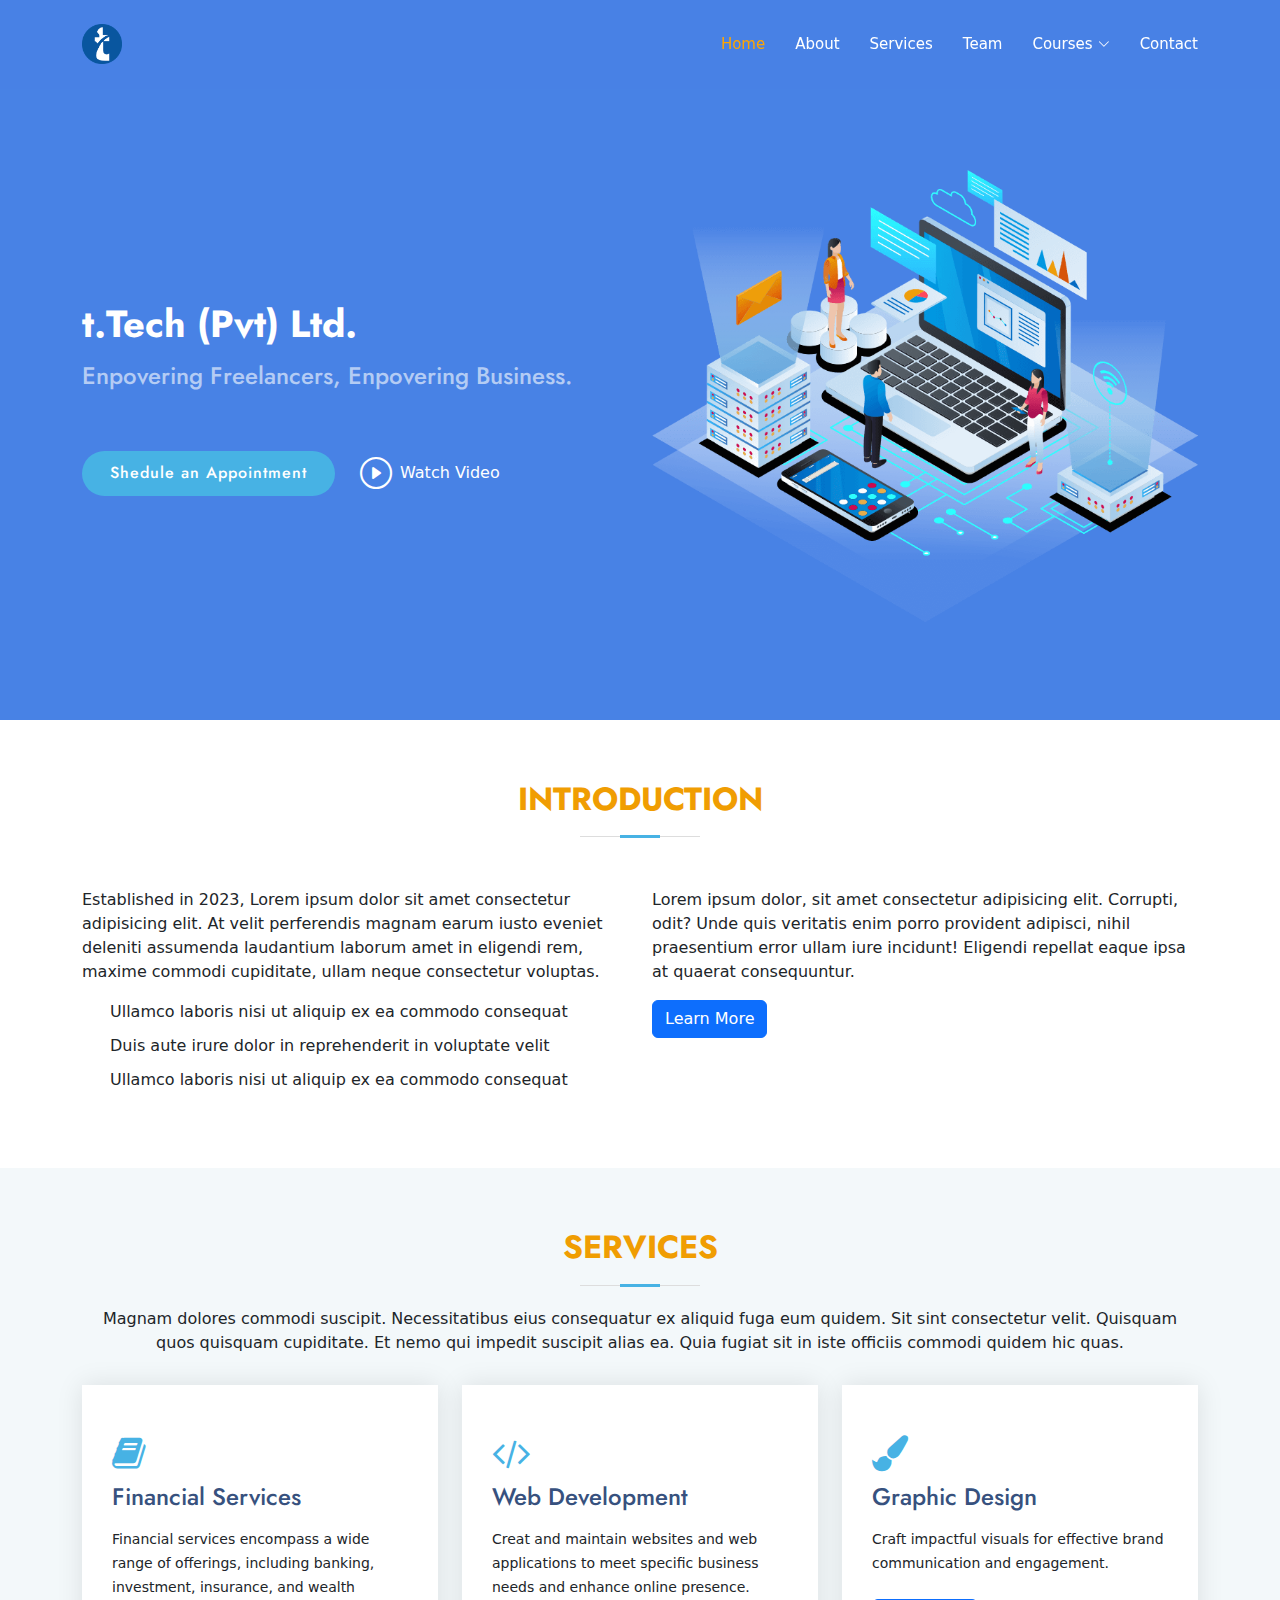
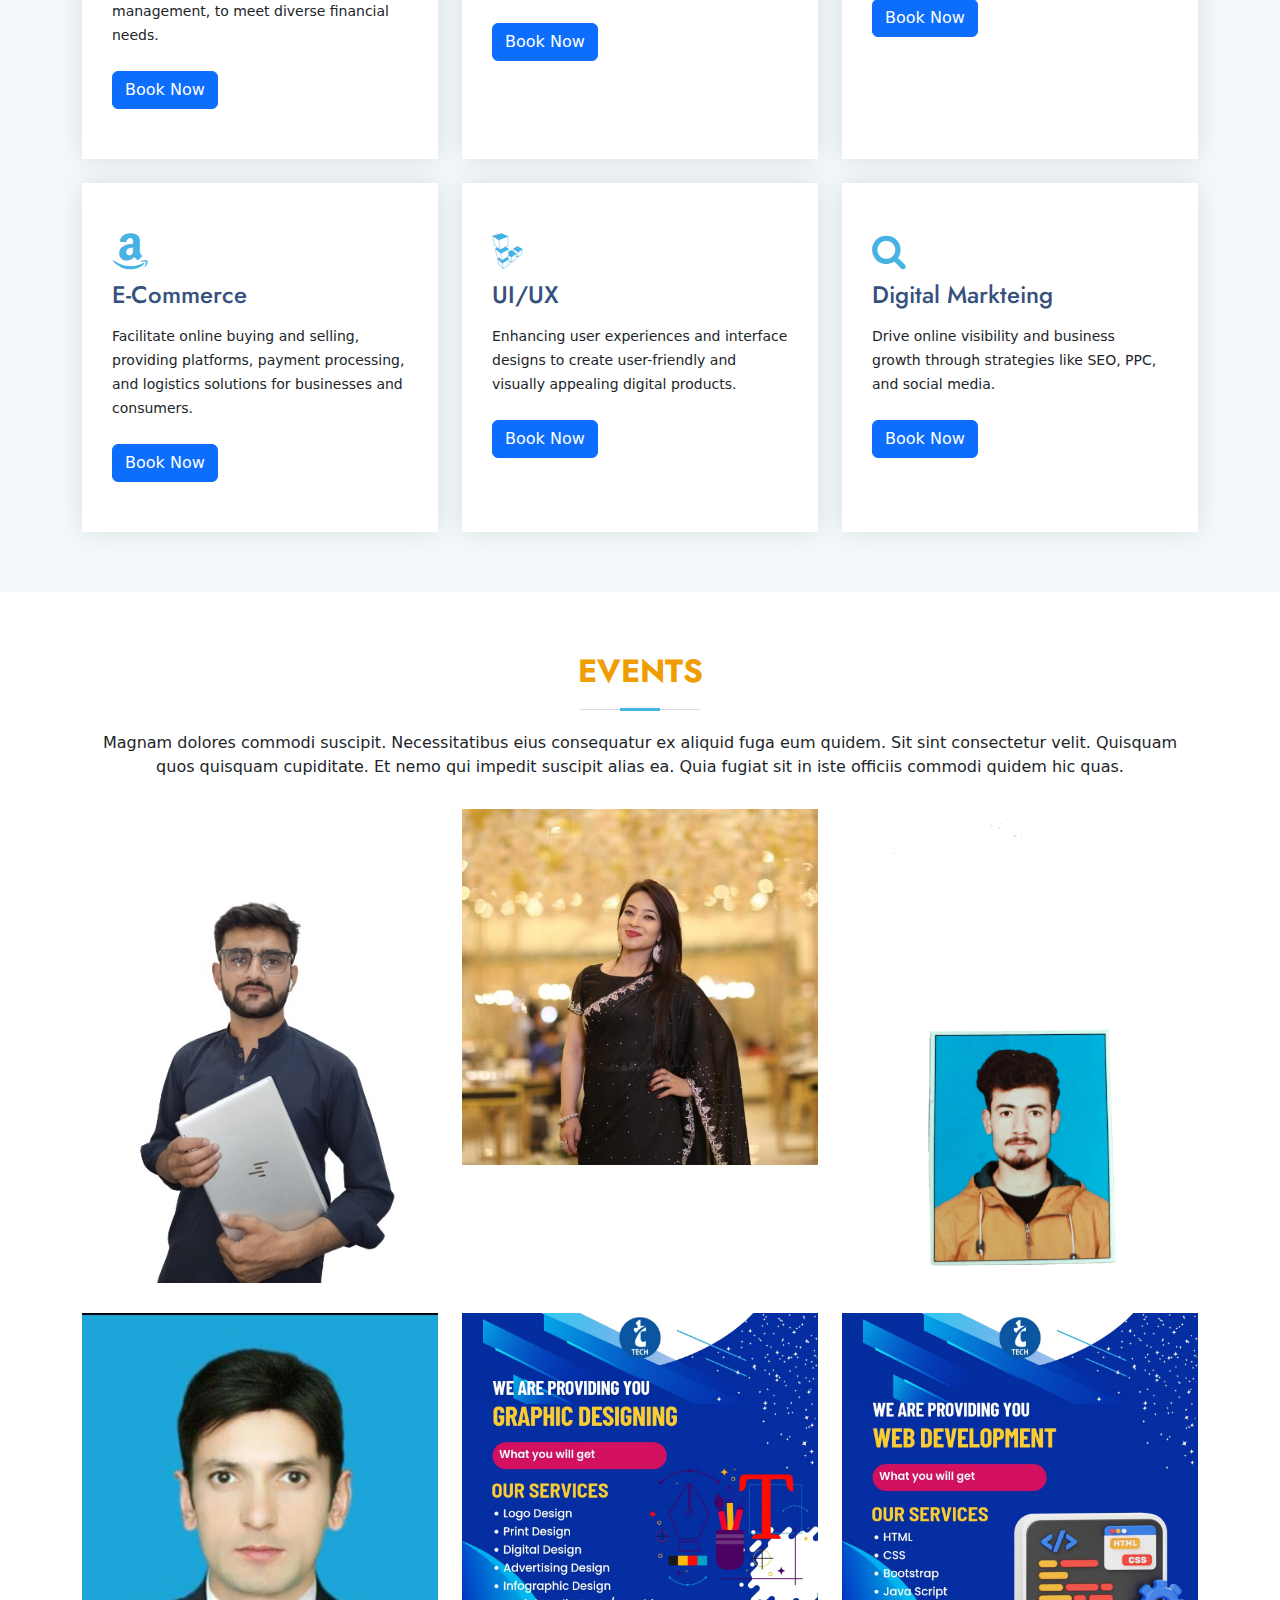
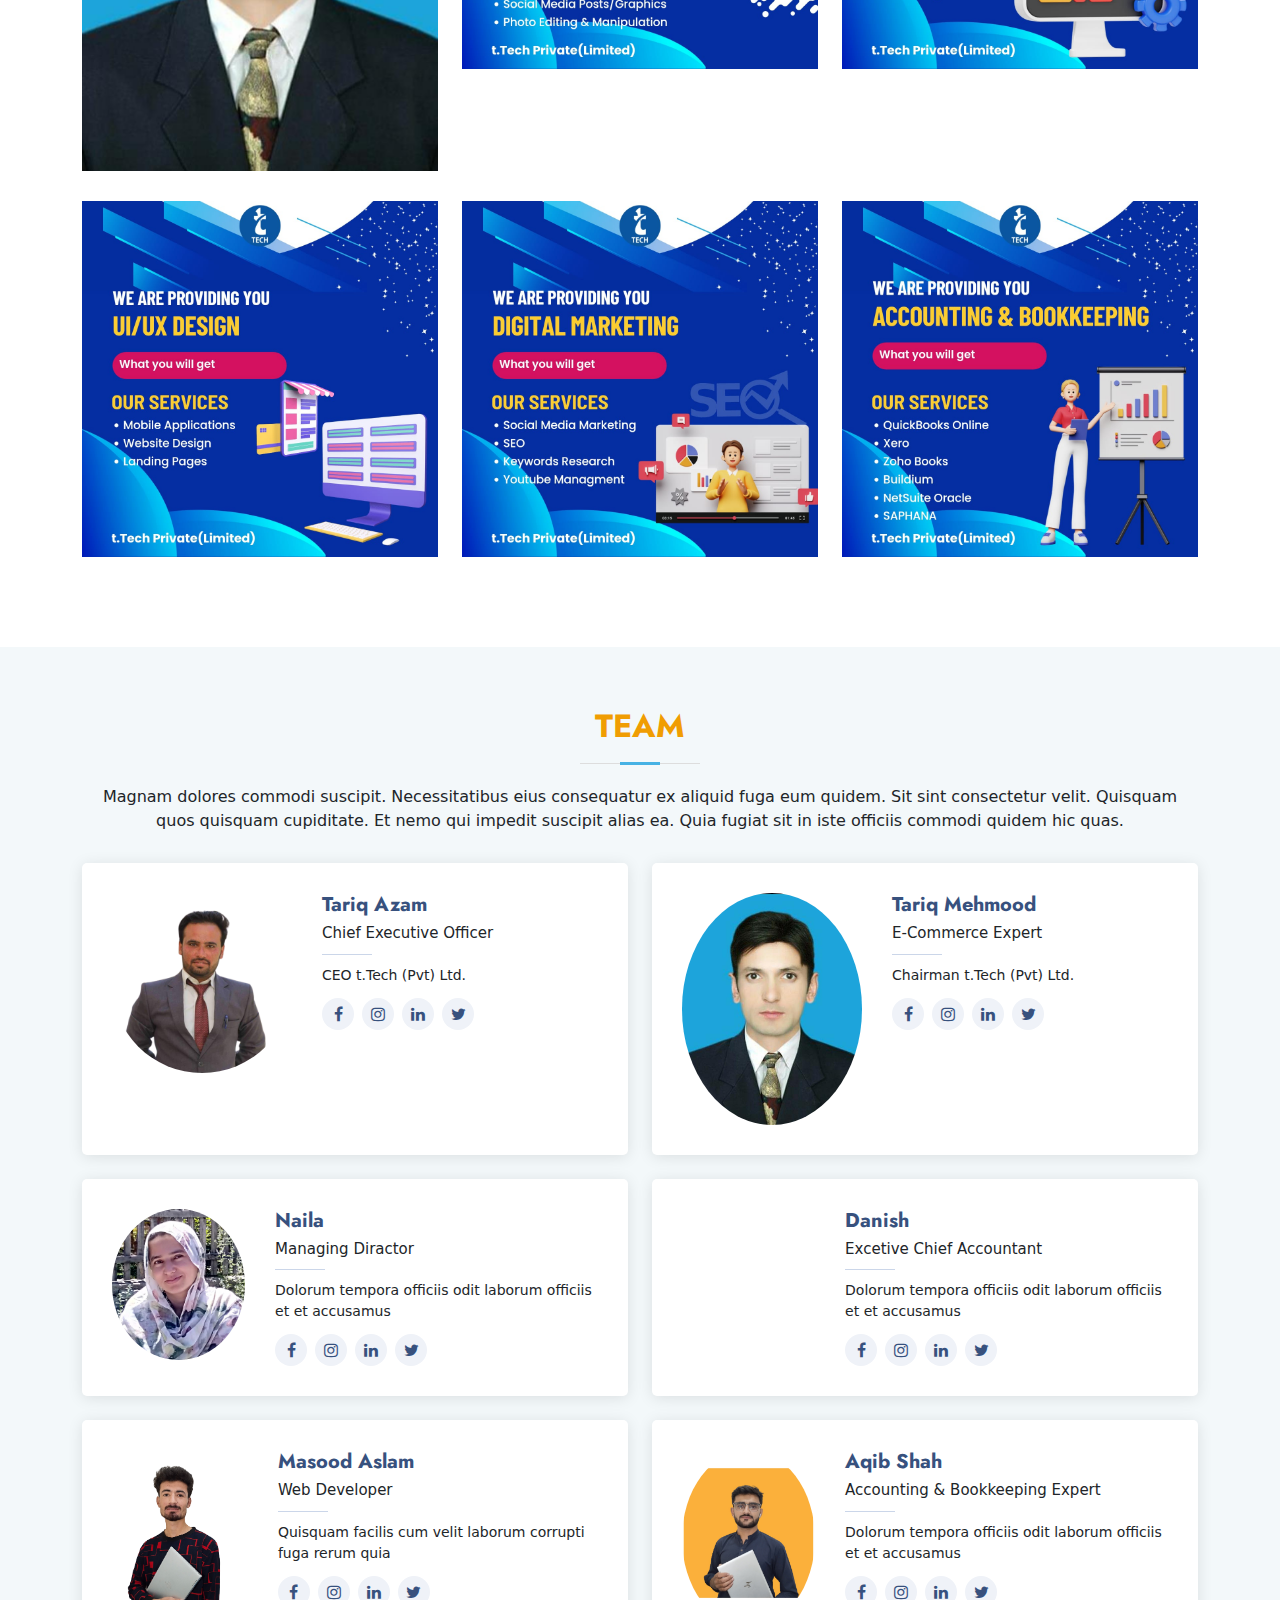
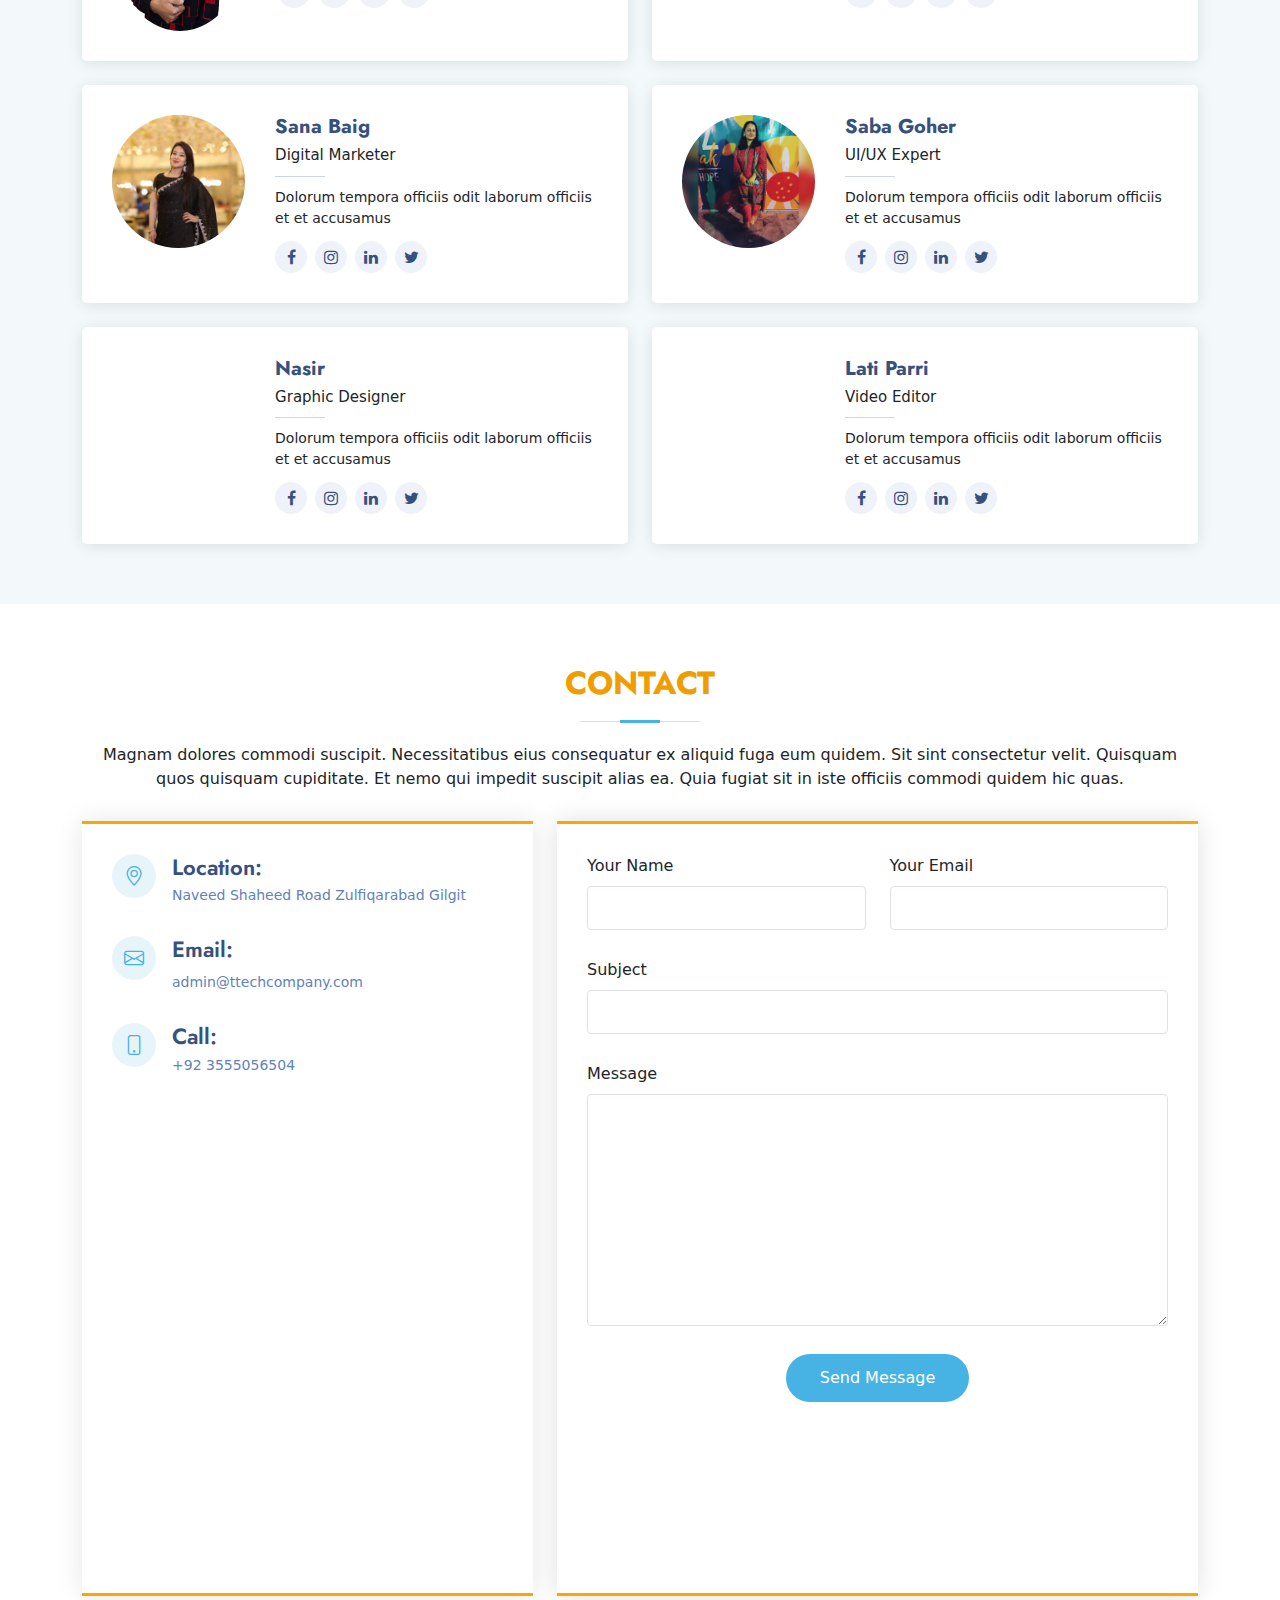
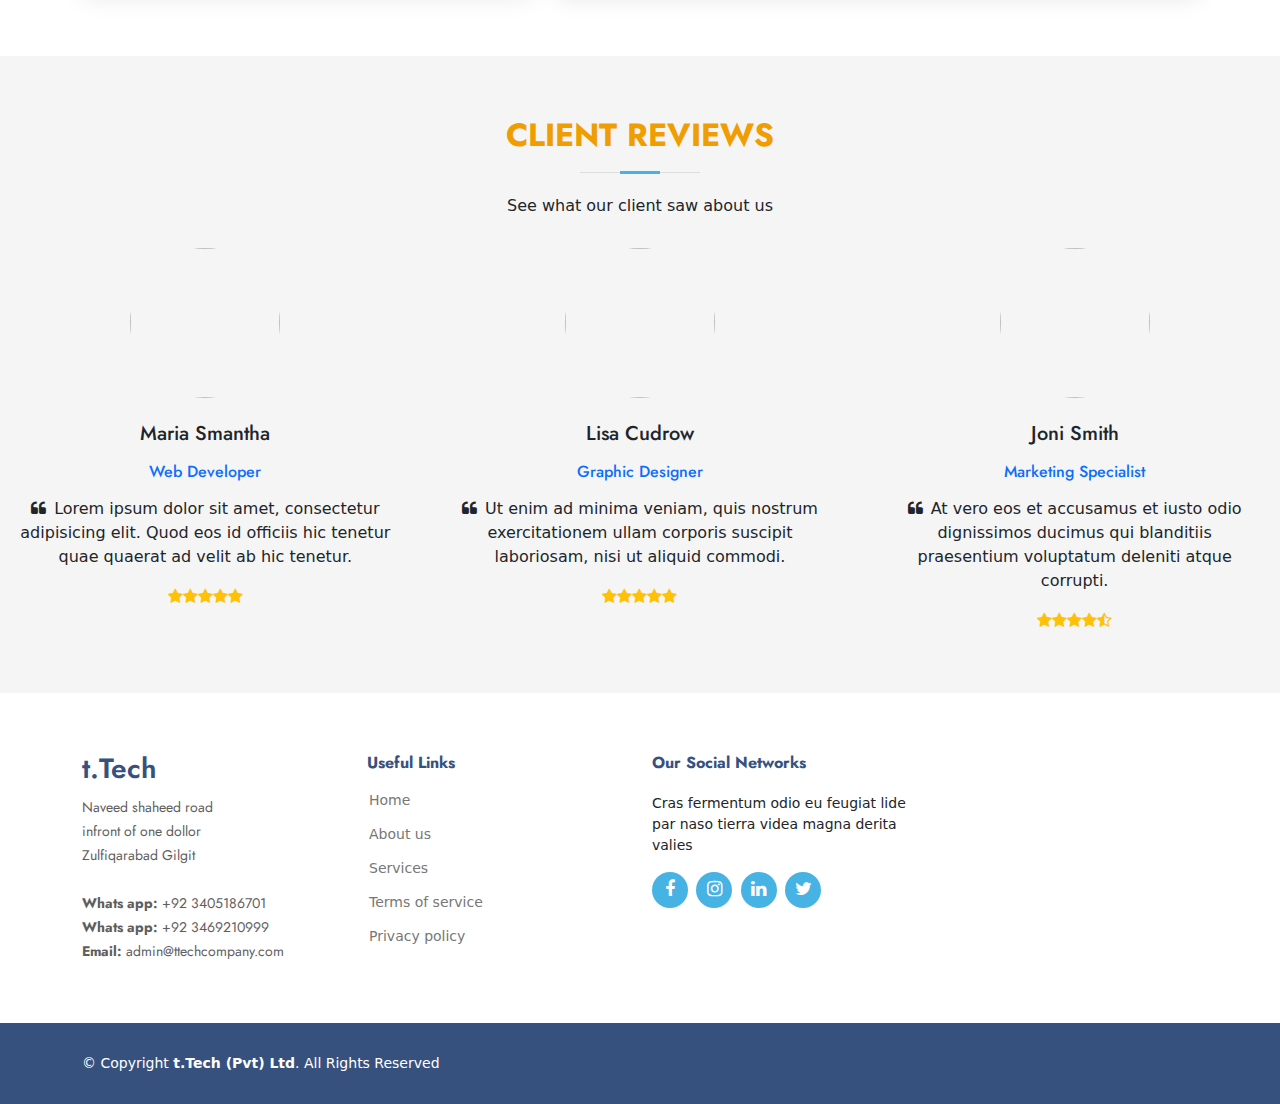
==== index.html @ 6506a0ef "first commit" ====
<!DOCTYPE html>
<html lang="en">
<head>
    <meta charset="UTF-8">
    <meta name="viewport" content="width=device-width, initial-scale=1.0">
    <link rel="stylesheet" href="./style.css">

    <link rel="stylesheet" href="https://fonts.googleapis.com/css?family=Roboto:400,700,300">
    <link rel="stylesheet" href="https://cdnjs.cloudflare.com/ajax/libs/material-design-iconic-font/2.1.2/css/material-design-iconic-font.min.css">
    <link rel="stylesheet" href="https://fonts.googleapis.com/css2?family=Epilogue:wght@400&family=Finger+Paint&display=swap">



    <link rel="stylesheet" href="path/to/font-awesome/css/font-awesome.min.css">
    <link rel="stylesheet" href="./assets/font-awesome-4.7.0/font-awesome-4.7.0/css/font-awesome.min.css">
    <link href="https://fonts.googleapis.com/css?family=Open+Sans:300,300i,400,400i,600,600i,700,700i|Jost:300,300i,400,400i,500,500i,600,600i,700,700i|Poppins:300,300i,400,400i,500,500i,600,600i,700,700i" rel="stylesheet">
    <link rel="stylesheet" href="./assets/bootstrap-icons/bootstrap-icons.css">
    <link href="https://cdn.jsdelivr.net/npm/bootstrap@5.3.1/dist/css/bootstrap.min.css" rel="stylesheet">
    <link href="https://fonts.googleapis.com/css?family=Open+Sans:300,300i,400,400i,600,600i,700,700i|Jost:300,300i,400,400i,500,500i,600,600i,700,700i|Poppins:300,300i,400,400i,500,500i,600,600i,700,700i" rel="stylesheet">


    <title>t tech</title>

    <link rel="shortcut icon" href="./img/t.tech.png" type="image/x-icon">
</head>
<body>
  <style>
    a{
      text-decoration: none;
    }
  </style>
     <!-- ======= Header ======= -->
  <header id="header" class="fixed-top ">
    <div class="container d-flex align-items-center">


     

      
      
      
      <!-- Uncomment below if you prefer to use an TEXT logo -->
      <!-- <h1 class="logo me-auto"><a href="index.html">MPS</a></h1> -->
      <a href="index.html" class="logo me-auto"><img title="t tech" src="./img/t.tech.png" alt="" class="img-fluid"></a>

      <nav id="navbar" class="navbar">
        <ul>
          <li><a class="nav-link scrollto active" href="./hero">Home</a></li>
          <li><a class="nav-link scrollto" href="#about">About</a></li>
          <li><a class="nav-link scrollto" href="#services">Services</a></li>
          <!-- <li><a class="nav-link   scrollto" href="#portfolio">Events</a></li> -->
          <li><a class="nav-link scrollto" href="#team">Team</a></li>
          <li class="dropdown"><a href="#"><span>Courses</span> <i class="bi bi-chevron-down"></i></a>
            <ul>
              <li><a href="#">Web Development</a></li>
              <li class="dropdown"><a href="#"><span>E-Commerce</span> <i class="bi bi-chevron-right"></i></a>
                <!-- <ul>
                  <li><a href="#">Amazon VA</a></li>
                  <li><a href="#">Ebay</a></li>
                  <li><a href="#">Shopfy</a></li>
                  <li><a href="#">WallMart</a></li>
                  <li><a href="#">Etsy</a></li>
                </ul> -->
              </li>
              <li><a href="#">Graphic Design</a></li>
              <li><a href="#">Digital Markiting</a></li>
              <li><a href="#">UI&Ux</a></li>
              <li><a href="#">Data Entry</a></li>
              <li><a href="#">Accounting & Book Keeping</a></li>
            </ul>
          </li>
          <li><a class="nav-link scrollto" href="#contact">Contact</a></li>
          <!-- <li><a class="getstarted scrollto" href="#about">Get Started</a></li> -->
        </ul>
        <i class="bi bi-list mobile-nav-toggle"></i> 
      </nav><!-- .navbar -->

    </div>
  </header><!-- End Header -->

   <!-- ======= Hero Section ======= -->
   <section id="hero" class="d-flex align-items-center">

    <div class="container">
      <div class="row">
        <div class="col-lg-6 d-flex flex-column justify-content-center pt-4 pt-lg-0 order-2 order-lg-1" data-aos="fade-up" data-aos-delay="200">
          <h1>t.Tech (Pvt) Ltd.</h1>
          <h2>Enpovering Freelancers, Enpovering Business.</h2>
          <div class="d-flex justify-content-center justify-content-lg-start">
            <a href="#" class="btn-get-started scrollto">Shedule an Appointment</a>
            <a href="https://youtube.com/shorts/MfFlE1tBAoI?feature=share" class="glightbox btn-watch-video"><i class="bi bi-play-circle"></i><span>Watch Video</span></a>
          </div>
        </div>
        <div class="col-lg-6 order-1 order-lg-2 hero-img" data-aos="zoom-in" data-aos-delay="200">
          <img src="./img/hero-img.png" class="img-fluid animated" alt="">
        </div>
      </div>
    </div>

  </section><!-- End Hero -->


    <!-- ======= About Us Section ======= -->
    <section  id="about" class="about">
        <div class="container" data-aos="fade-up">
  
          <div class="section-title">
            <h2>Introduction</h2>
          </div>
  
          <div class="row content">
            <div class="col-lg-6">
              <p>
                Established in 2023, Lorem ipsum dolor sit amet consectetur adipisicing elit. At velit perferendis magnam earum iusto eveniet deleniti assumenda laudantium laborum amet in eligendi rem, maxime commodi cupiditate, ullam neque consectetur voluptas.
              </p>
              <ul>
                <li><i class="ri-check-double-line"></i> Ullamco laboris nisi ut aliquip ex ea commodo consequat</li>
                <li><i class="ri-check-double-line"></i> Duis aute irure dolor in reprehenderit in voluptate velit</li>
                <li><i class="ri-check-double-line"></i> Ullamco laboris nisi ut aliquip ex ea commodo consequat</li>
              </ul>
            </div>
            <div class="col-lg-6 pt-4 pt-lg-0">
              <p>
                Lorem ipsum dolor, sit amet consectetur adipisicing elit. Corrupti, odit? Unde quis veritatis enim porro provident adipisci, nihil praesentium error ullam iure incidunt! Eligendi repellat eaque ipsa at quaerat consequuntur.
                <div id="demo" class="collapse">
                    Lorem ipsum dolor sit amet, consectetur adipisicing elit,
                    sed do eiusmod tempor incididunt ut labore et dolore magna aliqua. Ut enim ad minim veniam,
                    quis nostrud exercitation ullamco laboris nisi ut aliquip ex ea commodo consequat.
                  </div>
                
                
              </p>
              <a  type="button" class="btn btn-primary" data-bs-toggle="collapse" data-bs-target="#demo" href="#" class="btn-learn-more">Learn More</a>
            </div>
          </div>
  
        </div>
      </section><!-- End About Us Section -->

      
    <!-- ======= Services Section ======= -->
    <section id="services" class="services section-bg">
        <div class="container" data-aos="fade-up">
  
          <div class="section-title">
            <h2>Services</h2>
            <p>Magnam dolores commodi suscipit. Necessitatibus eius consequatur ex aliquid fuga eum quidem. Sit sint consectetur velit. Quisquam quos quisquam cupiditate. Et nemo qui impedit suscipit alias ea. Quia fugiat sit in iste officiis commodi quidem hic quas.</p>
          </div>
  
          <div class="row">
            <div class="col-xl-4 col-md-6 d-flex align-items-stretch" data-aos="zoom-in" data-aos-delay="100">
              <div class="icon-box flex-grow-1">
                <div class="icon"><i class="fa fa-book"></i></div>
                <h4><a href="">Financial Services</a></h4>
                <p>Financial services encompass a wide range of offerings, including banking, investment, insurance, and wealth management, to meet diverse financial needs.</p>
                <a href="./registration.html"><button class="btn btn-primary mt-4">Book Now</button></a>
              </div>
            </div>
  
            <div class="col-xl-4 col-md-6 d-flex align-items-stretch mt-4 mt-md-0" data-aos="zoom-in" data-aos-delay="200">
              <div class="icon-box flex-grow-1">
                <div class="icon"><i class="fa fa-code"></i></div>
                <h4><a href="">Web Development</a></h4>
                <p>Creat and maintain websites and web applications to meet specific business needs and enhance online presence.</p>
                <a href="./registration.html"><button class="btn btn-primary mt-4">Book Now</button></a>

              </div>
            </div>
  
            <div class="col-xl-4 col-md-6 d-flex align-items-stretch mt-4 mt-xl-0" data-aos="zoom-in" data-aos-delay="300">
              <div class="icon-box flex-grow-1">
                <div class="icon"><i class="fa fa-paint-brush"></i></div>
                <h4><a href="">Graphic Design</a></h4>
                <p>Craft impactful visuals for effective brand communication and engagement.</p>
                <a href="./registration.html"><button class="btn btn-primary mt-4">Book Now</button></a>

              </div>
            </div>
  
           
  
          </div>
          <div class="row mt-4 d-flex justify-content-between">
            <div class="col-xl-4 col-md-6 d-flex align-items-stretch" data-aos="zoom-in" data-aos-delay="100">
                <div class="icon-box flex-grow-1">
                  <div class="icon"><i class="fa fa-amazon"></i></div>
                  <h4><a href="">E-Commerce</a></h4>
                  <p>Facilitate online buying and selling, providing platforms, payment processing, and logistics solutions for businesses and consumers.</p>
                  <a href="./registration.html"><button class="btn btn-primary mt-4">Book Now</button></a>

                </div>
              </div>
    
              <div class="col-xl-4 col-md-6 d-flex align-items-stretch mt-4 mt-md-0" data-aos="zoom-in" data-aos-delay="200">
                <div class="icon-box flex-grow-1">
                  <div class="icon"><i class="fa fa-linode"></i></div>
                  <h4><a href="">UI/UX</a></h4>
                  <p>Enhancing user experiences and interface designs to create user-friendly and visually appealing digital products.</p>
                  <a href="./registration.html"><button class="btn btn-primary mt-4">Book Now</button></a>

                </div>
              </div>
    
              <div class="col-xl-4 col-md-6 d-flex align-items-stretch mt-4 mt-xl-0" data-aos="zoom-in" data-aos-delay="300">
                <div class="icon-box flex-grow-1">
                  <div class="icon"><i class="fa fa-search"></i></div>
                  <h4><a href="">Digital Markteing</a></h4>
                  <p>Drive online visibility and business growth through strategies like SEO, PPC, and social media.</p>
                 <a href="./registration.html"><button class="btn btn-primary mt-4">Book Now</button></a>

                </div>
              </div>
  
          </div>
  
        </div>
      </section><!-- End Services Section -->



       <!-- ======= Portfolio Section ======= -->
    <section id="portfolio" class="portfolio">
      <div class="container" data-aos="fade-up">

        <div class="section-title">
          <h2>Events</h2>
          <p>Magnam dolores commodi suscipit. Necessitatibus eius consequatur ex aliquid fuga eum quidem. Sit sint consectetur velit. Quisquam quos quisquam cupiditate. Et nemo qui impedit suscipit alias ea. Quia fugiat sit in iste officiis commodi quidem hic quas.</p>
        </div>

        <!-- <ul id="portfolio-flters" class="d-flex justify-content-center" data-aos="fade-up" data-aos-delay="100">
          <li data-filter="*" class="filter-active">All</li>
          <li data-filter=".filter-app">14 August</li>
          <li data-filter=".filter-card">Sports Week</li>
          <li data-filter=".filter-web">Parents Day</li>
        </ul> -->

        <div class="row portfolio-container" data-aos="fade-up" data-aos-delay="200">

          <div class="col-lg-4 col-md-6 portfolio-item filter-app">
            <div class="portfolio-img"><img src="./img/aqib.jpeg" class="img-fluid" alt=""></div>
            <div class="portfolio-info">
              <h4>14 August</h4>
              <p>A14 August</p>
              <a href="./img/aqib.jpeg" data-gallery="portfolioGallery" class="portfolio-lightbox preview-link" title="App 1"><i class="bx bx-plus"></i></a>
              <a href="portfolio-details.html" class="details-link" title="More Details"><i class="bx bx-link"></i></a>
            </div>
          </div>

          <div class="col-lg-4 col-md-6 portfolio-item filter-web">
            <div class="portfolio-img"><img src="./img/sana.jpeg" class="img-fluid" alt=""></div>
            <div class="portfolio-info">
              <h4>Parents Day </h4>
              <p>Parents Day</p>
              <a href="./img/sana.jpeg" data-gallery="portfolioGallery" class="portfolio-lightbox preview-link" title="Web 3"><i class="bx bx-plus"></i></a>
              <a href="portfolio-details.html" class="details-link" title="More Details"><i class="bx bx-link"></i></a>
            </div>
          </div>

          <div class="col-lg-4 col-md-6 portfolio-item filter-app">
            <div class="portfolio-img"><img src="./img/masood.png" class="img-fluid" alt=""></div>
            <div class="portfolio-info">
              <h4>14 August</h4>
              <p>14 August</p>
              <a href="./img/masood.png" data-gallery="portfolioGallery" class="portfolio-lightbox preview-link" title="App 2"><i class="bx bx-plus"></i></a>
              <a href="portfolio-details.html" class="details-link" title="More Details"><i class="bx bx-link"></i></a>
            </div>
          </div>

          <div class="col-lg-4 col-md-6 portfolio-item filter-card">
            <div class="portfolio-img"><img src="./img/tariq mehmood.jpeg" class="img-fluid" alt=""></div>
            <div class="portfolio-info">
              <h4>Sports Week</h4>
              <p>Sports Week</p>
              <a href="./img/tariq mehmood.jpeg" data-gallery="portfolioGallery" class="portfolio-lightbox preview-link" title="Card 2"><i class="bx bx-plus"></i></a>
              <a href="portfolio-details.html" class="details-link" title="More Details"><i class="bx bx-link"></i></a>
            </div>
          </div>

          <div class="col-lg-4 col-md-6 portfolio-item filter-web">
            <div class="portfolio-img"><img src="./img/services/WhatsApp Image 2023-09-27 at 10.06.19 PM.jpeg" class="img-fluid" alt=""></div>
            <div class="portfolio-info">
              <h4>Parents Day</h4>
              <p>Parents Day</p>
              <a href="./img/services/WhatsApp Image 2023-09-27 at 10.06.19 PM.jpeg" data-gallery="portfolioGallery" class="portfolio-lightbox preview-link" title="Web 2"><i class="bx bx-plus"></i></a>
              <a href="portfolio-details.html" class="details-link" title="More Details"><i class="bx bx-link"></i></a>
            </div>
          </div>

          <div class="col-lg-4 col-md-6 portfolio-item filter-app">
            <div class="portfolio-img"><img src="./img/services/WhatsApp Image 2023-09-27 at 10.06.17 PM.jpeg" class="img-fluid" alt=""></div>
            <div class="portfolio-info">
              <h4>14 August</h4>
              <p>14 August</p>
              <a href="./img/services/WhatsApp Image 2023-09-27 at 10.06.17 PM.jpeg" data-gallery="portfolioGallery" class="portfolio-lightbox preview-link" title="App 3"><i class="bx bx-plus"></i></a>
              <a href="portfolio-details.html" class="details-link" title="More Details"><i class="bx bx-link"></i></a>
            </div>
          </div>

          <div class="col-lg-4 col-md-6 portfolio-item filter-card">
            <div class="portfolio-img"><img src="./img/services/WhatsApp Image 2023-09-27 at 10.06.17 PM (1).jpeg" class="img-fluid" alt=""></div>
            <div class="portfolio-info">
              <h4>Sports Week</h4>
              <p>Sports Week</p>
              <a href="./img/services/WhatsApp Image 2023-09-27 at 10.06.17 PM (1).jpeg" data-gallery="portfolioGallery" class="portfolio-lightbox preview-link" title="Card 1"><i class="bx bx-plus"></i></a>
              <a href="portfolio-details.html" class="details-link" title="More Details"><i class="bx bx-link"></i></a>
            </div>
          </div>

          <div class="col-lg-4 col-md-6 portfolio-item filter-card">
            <div class="portfolio-img"><img src="./img/services/WhatsApp Image 2023-09-27 at 10.06.16 PM.jpeg" class="img-fluid" alt=""></div>
            <div class="portfolio-info">
              <h4>Sports Week</h4>
              <p>Sports Week</p>
              <a href="./img/services/WhatsApp Image 2023-09-27 at 10.06.16 PM.jpeg" data-gallery="portfolioGallery" class="portfolio-lightbox preview-link" title="Card 3"><i class="bx bx-plus"></i></a>
              <a href="portfolio-details.html" class="details-link" title="More Details"><i class="bx bx-link"></i></a>
            </div>
          </div>

          <div class="col-lg-4 col-md-6 portfolio-item filter-web">
            <div class="portfolio-img"><img src="./img/services/WhatsApp Image 2023-09-27 at 10.06.16 PM (1).jpeg" class="img-fluid" alt=""></div>
            <div class="portfolio-info">
              <h4>Parents Day</h4>
              <p>Parents Day</p>
              <a href="./img/services/WhatsApp Image 2023-09-27 at 10.06.16 PM (1).jpeg" data-gallery="portfolioGallery" class="portfolio-lightbox preview-link" title="Web 3"><i class="bx bx-plus"></i></a>
              <a href="portfolio-details.html" class="details-link" title="More Details"><i class="bx bx-link"></i></a>
            </div>
          </div>

        </div>

      </div>
    </section><!-- End Portfolio Section -->

      
    <!-- ======= Team Section ======= -->
    <section id="team" class="team section-bg">
        <div class="container" data-aos="fade-up">
  
          <div class="section-title">
            <h2>Team</h2>
            <p>Magnam dolores commodi suscipit. Necessitatibus eius consequatur ex aliquid fuga eum quidem. Sit sint consectetur velit. Quisquam quos quisquam cupiditate. Et nemo qui impedit suscipit alias ea. Quia fugiat sit in iste officiis commodi quidem hic quas.</p>
          </div>
  
          <div class="row">
  
            <div class="col-lg-6" data-aos="zoom-in" data-aos-delay="100">
              <div class="member d-flex align-items-start">
                <div class="pic"><img src="./img/tariq azam.png" class="img-fluid" alt=""></div>
                <div class="member-info">
                  <h4>Tariq Azam</h4>
                  <span>Chief Executive Officer</span>
                  <p>CEO t.Tech (Pvt) Ltd.</p>
                  <div class="social">
                    <a href=""><i class="fa fa-facebook" aria-hidden="true"></i></a>
                    <a href=""><i class="fa fa-instagram" aria-hidden="true"></i></a>
                    <a href=""><i class="fa fa-linkedin" aria-hidden="true"></i></a>
                    <a href=""><i class="fa fa-twitter" aria-hidden="true"></i></a>
                  </div>
                </div>
              </div>
            </div>
  
            <div class="col-lg-6 mt-4 mt-lg-0" data-aos="zoom-in" data-aos-delay="200">
              <div class="member d-flex align-items-start">
                <div class="pic"><img src="./img/tariq mehmood.jpeg" class="img-fluid" alt=""></div>
                <div class="member-info">
                  <h4>Tariq Mehmood</h4>
                  <span>E-Commerce Expert</span>
                  <p>Chairman t.Tech (Pvt) Ltd.</p>
                  <div class="social">
                    <a href=""><i class="fa fa-facebook" aria-hidden="true"></i></a>
                    <a href=""><i class="fa fa-instagram" aria-hidden="true"></i></a>
                    <a href=""><i class="fa fa-linkedin" aria-hidden="true"></i></a>
                    <a href=""><i class="fa fa-twitter" aria-hidden="true"></i></a>
                  </div>
                </div>
              </div>
            </div>
  
            <div class="col-lg-6 mt-4" data-aos="zoom-in" data-aos-delay="400">
              <div class="member d-flex align-items-start">
                <div class="pic"><img src="./img/naila.jpeg" class="img-fluid" alt=""></div>
                <div class="member-info">
                  <h4>Naila</h4>
                  <span>Managing Diractor</span>
                  <p>Dolorum tempora officiis odit laborum officiis et et accusamus</p>
                  <div class="social">
                    <a href=""><i class="fa fa-facebook" aria-hidden="true"></i></a>
                    <a href=""><i class="fa fa-instagram" aria-hidden="true"></i></a>
                    <a href=""><i class="fa fa-linkedin" aria-hidden="true"></i></a>
                    <a href=""><i class="fa fa-twitter" aria-hidden="true"></i></a>
                  </div>
                </div>
              </div>
            </div>
            <div class="col-lg-6 mt-4" data-aos="zoom-in" data-aos-delay="400">
              <div class="member d-flex align-items-start">
                <div class="pic"><img src="./img" class="img-fluid" alt=""></div>
                <div class="member-info">
                  <h4>Danish</h4>
                  <span>Excetive Chief Accountant</span>
                  <p>Dolorum tempora officiis odit laborum officiis et et accusamus</p>
                  <div class="social">
                    <a href=""><i class="fa fa-facebook" aria-hidden="true"></i></a>
                    <a href=""><i class="fa fa-instagram" aria-hidden="true"></i></a>
                    <a href=""><i class="fa fa-linkedin" aria-hidden="true"></i></a>
                    <a href=""><i class="fa fa-twitter" aria-hidden="true"></i></a>
                  </div>
                </div>
              </div>
            </div>

            <div class="col-lg-6 mt-4" data-aos="zoom-in" data-aos-delay="300">
              <div class="member d-flex align-items-start">
                <div class="pic"><img src="./img/IMG_20230926_181712-removebg-preview.png" class="img-fluid" alt=""></div>
                <div class="member-info">
                  <h4>Masood Aslam</h4>
                  <span>Web Developer</span>
                  <p>Quisquam facilis cum velit laborum corrupti fuga rerum quia</p>
                  <div class="social">
                    <a href=""><i class="fa fa-facebook" aria-hidden="true"></i></a>
                    <a href=""><i class="fa fa-instagram" aria-hidden="true"></i></a>
                    <a href=""><i class="fa fa-linkedin" aria-hidden="true"></i></a>
                    <a href=""><i class="fa fa-twitter" aria-hidden="true"></i></a>
                  </div>
                </div>
              </div>
            </div>
  
            <div class="col-lg-6 mt-4" data-aos="zoom-in" data-aos-delay="400">
              <div class="member d-flex align-items-start">
                <div class="pic"><img src="./img/aqib2.jpeg" class="img-fluid" alt=""></div>
                <div class="member-info">
                  <h4>Aqib Shah</h4>
                  <span>Accounting & Bookkeeping Expert</span>
                  <p>Dolorum tempora officiis odit laborum officiis et et accusamus</p>
                  <div class="social">
                    <a href=""><i class="fa fa-facebook" aria-hidden="true"></i></a>
                    <a href=""><i class="fa fa-instagram" aria-hidden="true"></i></a>
                    <a href=""><i class="fa fa-linkedin" aria-hidden="true"></i></a>
                    <a href=""><i class="fa fa-twitter" aria-hidden="true"></i></a>
                  </div>
                </div>
              </div>
            </div>
            <div class="col-lg-6 mt-4" data-aos="zoom-in" data-aos-delay="400">
              <div class="member d-flex align-items-start">
                <div class="pic"><img src="./img/sana.jpeg" class="img-fluid" alt=""></div>
                <div class="member-info">
                  <h4>Sana Baig</h4>
                  <span>Digital Marketer</span>
                  <p>Dolorum tempora officiis odit laborum officiis et et accusamus</p>
                  <div class="social">
                    <a href=""><i class="fa fa-facebook" aria-hidden="true"></i></a>
                    <a href=""><i class="fa fa-instagram" aria-hidden="true"></i></a>
                    <a href=""><i class="fa fa-linkedin" aria-hidden="true"></i></a>
                    <a href=""><i class="fa fa-twitter" aria-hidden="true"></i></a>
                  </div>
                </div>
              </div>
            </div>
            <div class="col-lg-6 mt-4" data-aos="zoom-in" data-aos-delay="400">
              <div class="member d-flex align-items-start">
                <div class="pic"><img src="./img/saba.jpeg" class="img-fluid" alt=""></div>
                <div class="member-info">
                  <h4>Saba Goher</h4>
                  <span>UI/UX Expert</span>
                  <p>Dolorum tempora officiis odit laborum officiis et et accusamus</p>
                  <div class="social">
                    <a href=""><i class="fa fa-facebook" aria-hidden="true"></i></a>
                    <a href=""><i class="fa fa-instagram" aria-hidden="true"></i></a>
                    <a href=""><i class="fa fa-linkedin" aria-hidden="true"></i></a>
                    <a href=""><i class="fa fa-twitter" aria-hidden="true"></i></a>
                  </div>
                </div>
              </div>
            </div>
            <div class="col-lg-6 mt-4" data-aos="zoom-in" data-aos-delay="400">
              <div class="member d-flex align-items-start">
                <div class="pic"><img src="./img" class="img-fluid" alt=""></div>
                <div class="member-info">
                  <h4>Nasir</h4>
                  <span>Graphic Designer</span>
                  <p>Dolorum tempora officiis odit laborum officiis et et accusamus</p>
                  <div class="social">
                    <a href=""><i class="fa fa-facebook" aria-hidden="true"></i></a>
                    <a href=""><i class="fa fa-instagram" aria-hidden="true"></i></a>
                    <a href=""><i class="fa fa-linkedin" aria-hidden="true"></i></a>
                    <a href=""><i class="fa fa-twitter" aria-hidden="true"></i></a>
                  </div>
                </div>
              </div>
            </div>
            
            <div class="col-lg-6 mt-4" data-aos="zoom-in" data-aos-delay="400">
              <div class="member d-flex align-items-start">
                <div class="pic"><img src="./img" class="img-fluid" alt=""></div>
                <div class="member-info">
                  <h4>Lati Parri</h4>
                  <span>Video Editor</span>
                  <p>Dolorum tempora officiis odit laborum officiis et et accusamus</p>
                  <div class="social">
                    <a href=""><i class="fa fa-facebook" aria-hidden="true"></i></a>
                    <a href=""><i class="fa fa-instagram" aria-hidden="true"></i></a>
                    <a href=""><i class="fa fa-linkedin" aria-hidden="true"></i></a>
                    <a href=""><i class="fa fa-twitter" aria-hidden="true"></i></a>
                  </div>
                </div>
              </div>
            </div>
           
  
          </div>
  
        </div>
      </section><!-- End Team Section -->




       <!-- ======= Contact Section ======= -->
    <section id="contact" class="contact">
      <div class="container" data-aos="fade-up">

        <div class="section-title">
          <h2>Contact</h2>
          <p>Magnam dolores commodi suscipit. Necessitatibus eius consequatur ex aliquid fuga eum quidem. Sit sint consectetur velit. Quisquam quos quisquam cupiditate. Et nemo qui impedit suscipit alias ea. Quia fugiat sit in iste officiis commodi quidem hic quas.</p>
        </div>

        <div class="row">

          <div class="col-lg-5 d-flex align-items-stretch">
            <div class="info">
              <div class="address">
                <i class="bi bi-geo-alt"></i>
                <h4>Location:</h4>
                <p>Naveed Shaheed Road Zulfiqarabad Gilgit</p>
              </div>

              <div class="email">
                <i class="bi bi-envelope"></i>
                <h4>Email:</h4>
                <p>admin@ttechcompany.com</p>
              </div>

              <div class="phone">
                <i class="bi bi-phone"></i>
                <h4>Call:</h4>
                <p>+92 3555056504</p>
              </div>
              <iframe src="https://www.google.com/maps/embed?pb=!1m18!1m12!1m3!1d331.4735694823315!2d74.3521573997695!3d35.91625727603361!2m3!1f0!2f0!3f0!3m2!1i1024!2i768!4f13.1!3m3!1m2!1s0x38e64993f0e6c903%3A0x8e22fcf3964d5fbf!2sTech%20ALPHALOGIX%20Pvt.%20Ltd.!5e1!3m2!1sen!2s!4v1695765408833!5m2!1sen!2s" width="100%" height="450" style="border:0;" allowfullscreen="" loading="lazy" referrerpolicy="no-referrer-when-downgrade"></iframe>            </div>

          </div>

          <div class="col-lg-7 mt-5 mt-lg-0 d-flex align-items-stretch">
            <form action="forms/contact.php" method="post" role="form" class="php-email-form">
              <div class="row">
                <div class="form-group col-md-6">
                  <label for="name">Your Name</label>
                  <input type="text" name="name" class="form-control" id="name" required>
                </div>
                <div class="form-group col-md-6">
                  <label for="name">Your Email</label>
                  <input type="email" class="form-control" name="email" id="email" required>
                </div>
              </div>
              <div class="form-group">
                <label for="name">Subject</label>
                <input type="text" class="form-control" name="subject" id="subject" required>
              </div>
              <div class="form-group">
                <label for="name">Message</label>
                <textarea class="form-control" name="message" rows="10" required></textarea>
              </div>
              <div class="my-3">
                <div class="loading">Loading</div>
                <div class="error-message"></div>
                <div class="sent-message">Your message has been sent. Thank you!</div>
              </div>
              <div class="text-center"><button type="submit">Send Message</button></div>
            </form>
          </div>

        </div>

      </div>
    </section><!-- End Contact Section -->



    <!-- reviews secrion starts here -->

  <section class="reviews">
  <div class="row d-flex justify-content-center">
    <div class="section-title">
      <h2>Client Reviews</h2>
      <p> See what our client saw about us</p>
    </div>
  </div>

  <div class="row text-center">
    <div class="col-md-4 mb-5 mb-md-0">
      <div class="d-flex justify-content-center mb-4">
        <img src="https://mdbcdn.b-cdn.net/img/Photos/Avatars/img%20(1).webp"
          class="rounded-circle shadow-1-strong" width="150" height="150" />
      </div>
      <h5 class="mb-3">Maria Smantha</h5>
      <h6 class="text-primary mb-3">Web Developer</h6>
      <p class="px-xl-3">
        <i class="fa fa-quote-left pe-2"></i>Lorem ipsum dolor sit amet, consectetur
        adipisicing elit. Quod eos id officiis hic tenetur quae quaerat ad velit ab hic
        tenetur.
      </p>
      <ul class="list-unstyled d-flex justify-content-center mb-0">
        <li>
          <i class="fa fa-star fa-sm text-warning"></i>
        </li>
        <li>
          <i class="fa fa-star fa-sm text-warning"></i>
        </li>
        <li>
          <i class="fa fa-star fa-sm text-warning"></i>
        </li>
        <li>
          <i class="fa fa-star fa-sm text-warning"></i>
        </li>
        <li>
          <i class="fa fa-star fa-sm text-warning"></i>
        </li>
      </ul>
    </div>
    <div class="col-md-4 mb-5 mb-md-0">
      <div class="d-flex justify-content-center mb-4">
        <img src="https://mdbcdn.b-cdn.net/img/Photos/Avatars/img%20(2).webp"
          class="rounded-circle shadow-1-strong" width="150" height="150" />
      </div>
      <h5 class="mb-3">Lisa Cudrow</h5>
      <h6 class="text-primary mb-3">Graphic Designer</h6>
      <p class="px-xl-3">
        <i class="fa fa-quote-left pe-2"></i>Ut enim ad minima veniam, quis nostrum
        exercitationem ullam corporis suscipit laboriosam, nisi ut aliquid commodi.
      </p>
      <ul class="list-unstyled d-flex justify-content-center mb-0">
        <li>
          <i class="fa fa-star fa-sm text-warning"></i>
        </li>
        <li>
          <i class="fa fa-star fa-sm text-warning"></i>
        </li>
        <li>
          <i class="fa fa-star fa-sm text-warning"></i>
        </li>
        <li>
          <i class="fa fa-star fa-sm text-warning"></i>
        </li>
        <li>
          <i class="fa fa-star fa-sm text-warning"></i>
        </li>
      </ul>
    </div>
    <div class="col-md-4 mb-0">
      <div class="d-flex justify-content-center mb-4">
        <img src="https://mdbcdn.b-cdn.net/img/Photos/Avatars/img%20(9).webp"
          class="rounded-circle shadow-1-strong" width="150" height="150" />
      </div>
      <h5 class="mb-3">Joni Smith</h5>
      <h6 class="text-primary mb-3">Marketing Specialist</h6>
      <p class="px-xl-3">
        <i class="fa fa-quote-left pe-2"></i>At vero eos et accusamus et iusto odio
        dignissimos ducimus qui blanditiis praesentium voluptatum deleniti atque corrupti.
      </p>
      <ul class="list-unstyled d-flex justify-content-center mb-0">
        <li>
          <i class="fa fa-star fa-sm text-warning"></i>
        </li>
        <li>
          <i class="fa fa-star fa-sm text-warning"></i>
        </li>
        <li>
          <i class="fa fa-star fa-sm text-warning"></i>
        </li>
        <li>
          <i class="fa fa-star fa-sm text-warning"></i>
        </li>
        <li>
          <i class="fa fa-star-half-o text-warning"></i>
        </li>
      </ul>
    </div>
  </div>
</section>




    
  <!-- ======= Footer ======= -->
  <footer id="footer">

    <div class="footer-top">
      <div class="container">
        <div class="row">

          <div class="col-lg-3 col-md-6 footer-contact">
            <h3>t.Tech</h3>
            <p>
             Naveed shaheed road <br>
              infront of one dollor<br>
              Zulfiqarabad Gilgit <br><br>
              <strong>Whats app:</strong> +92 3405186701<br>
              <strong>Whats app:</strong> +92 3469210999<br>
              <strong>Email:</strong> admin@ttechcompany.com<br>
            </p>
          </div>

          <div class="col-lg-3 col-md-6 footer-links">
            <h4>Useful Links</h4>
            <ul>
              <li><i class="bx bx-chevron-right"></i> <a href="#">Home</a></li>
              <li><i class="bx bx-chevron-right"></i> <a href="#">About us</a></li>
              <li><i class="bx bx-chevron-right"></i> <a href="#">Services</a></li>
              <li><i class="bx bx-chevron-right"></i> <a href="#">Terms of service</a></li>
              <li><i class="bx bx-chevron-right"></i> <a href="#">Privacy policy</a></li>
            </ul>
          </div>

        

          <div class="col-lg-3 col-md-6 footer-links">
            <h4>Our Social Networks</h4>
            <p>Cras fermentum odio eu feugiat lide par naso tierra videa magna derita valies</p>
            <div class="social-links mt-3">
              <a href="https://www.facebook.com/profile.php?id=100088968624461&mibextid=ZbWKwL"><i class="fa fa-facebook" aria-hidden="true"></i></a>
              <a href=""><i class="fa fa-instagram" aria-hidden="true"></i></a>
              <a href=""><i class="fa fa-linkedin" aria-hidden="true"></i></a>
              <a href=""><i class="fa fa-twitter" aria-hidden="true"></i></a>
            </div>
          </div>

        </div>
      </div>
    </div>

    <div class="container footer-bottom clearfix">
      <div class="copyright">
        &copy; Copyright <strong><span>t.Tech (Pvt) Ltd</span></strong>. All Rights Reserved
      </div>
    
      </div>
    </div>
  </footer><!-- End Footer -->






<script src="./script.js"></script>

   







  <script src="https://cdn.jsdelivr.net/npm/bootstrap@5.3.1/dist/js/bootstrap.bundle.min.js"></script>


</body>
</html>
---- style.css ----
/**
* Template Name: Arsha
* Updated: Jul 05 2023 with Bootstrap v5.3.0
* Template URL: https://bootstrapmade.com/arsha-free-bootstrap-html-template-corporate/
* Author: BootstrapMade.com
* License: https://bootstrapmade.com/license/
*/

/*--------------------------------------------------------------
# General
--------------------------------------------------------------*/
body {
    font-family: "Open Sans", sans-serif;
    color: #444444;
  }
  
  a {
    color: orange;
    text-decoration: none;
  }
  
  a:hover {
    color:orange;
    text-decoration: none;
  }
  
  h1,
  h2,
  h3,
  h4,
  h5,
  h6 {
    font-family: "Jost", sans-serif;
  }
  
  /*--------------------------------------------------------------
  # Preloader
  --------------------------------------------------------------*/
  #preloader {
    position: fixed;
    top: 0;
    left: 0;
    right: 0;
    bottom: 0;
    z-index: 9999;
    overflow: hidden;
    background: #37517e;
  }
  
  #preloader:before {
    content: "";
    position: fixed;
    top: calc(50% - 30px);
    left: calc(50% - 30px);
    border: 6px solid #37517e;
    border-top-color: #fff;
    border-bottom-color: #fff;
    border-radius: 50%;
    width: 60px;
    height: 60px;
    animation: animate-preloader 1s linear infinite;
  }
  
  @keyframes animate-preloader {
    0% {
      transform: rotate(0deg);
    }
  
    100% {
      transform: rotate(360deg);
    }
  }
  
  /*--------------------------------------------------------------
  # Back to top button
  --------------------------------------------------------------*/
  .back-to-top {
    position: fixed;
    visibility: hidden;
    opacity: 0;
    right: 15px;
    bottom: 15px;
    z-index: 996;
    background: #47b2e4;
    width: 40px;
    height: 40px;
    border-radius: 50px;
    transition: all 0.4s;
  }
  
  .back-to-top i {
    font-size: 24px;
    color: #fff;
    line-height: 0;
  }
  
  .back-to-top:hover {
    background: #6bc1e9;
    color: #fff;
  }
  
  .back-to-top.active {
    visibility: visible;
    opacity: 1;
  }
  
  /*--------------------------------------------------------------
  # Header
  --------------------------------------------------------------*/
  #header {
    transition: all 0.5s;
    z-index: 997;
    padding: 15px 0;
    position: fixed;
    background: rgba(72, 130, 229, 0.774);
  }
  
  #header.header-scrolled,
  #header.header-inner-pages {
    background: rgba(40, 58, 90, 0.9);
  }
  
  #header .logo {
    font-size: 30px;
    margin: 0;
    padding: 0;
    line-height: 1;
    font-weight: 500;
    letter-spacing: 2px;
    text-transform: uppercase;
  }
  
  #header .logo a {
    color: #fff;
  }
  
  #header .logo img {
    max-height: 40px;
  }
  
  /*--------------------------------------------------------------
  # Navigation Menu
  --------------------------------------------------------------*/
  /**
  * Desktop Navigation 
  */
  .navbar {
    padding: 0;
  }
  
  .navbar ul {
    margin: 0;
    padding: 0;
    display: flex;
    list-style: none;
    align-items: center;
  }
  
  .navbar li {
    position: relative;
  }
  
  .navbar a,
  .navbar a:focus {
    display: flex;
    align-items: center;
    justify-content: space-between;
    padding: 10px 0 10px 30px;
    font-size: 15px;
    font-weight: 500;
    color: #fff;
    white-space: nowrap;
    transition: 0.3s;
  }
  
  .navbar a i,
  .navbar a:focus i {
    font-size: 12px;
    line-height: 0;
    margin-left: 5px;
  }
  
  .navbar a:hover,
  .navbar .active,
  .navbar .active:focus,
  .navbar li:hover>a {
    color: orange;
  }
  
  .navbar .getstarted,
  .navbar .getstarted:focus {
    padding: 8px 20px;
    margin-left: 30px;
    border-radius: 50px;
    color: #fff;
    font-size: 14px;
    border: 2px solid #47b2e4;
    font-weight: 600;
  }
  
  .navbar .getstarted:hover,
  .navbar .getstarted:focus:hover {
    color: #fff;
    background: #31a9e1;
  }
  
  .navbar .dropdown ul {
    display: block;
    position: absolute;
    left: 14px;
    top: calc(100% + 30px);
    margin: 0;
    padding: 10px 0;
    z-index: 99;
    opacity: 0;
    visibility: hidden;
    background: #fff;
    box-shadow: 0px 0px 30px rgba(127, 137, 161, 0.25);
    transition: 0.3s;
    border-radius: 4px;
  }
  
  .navbar .dropdown ul li {
    min-width: 200px;
  }
  
  .navbar .dropdown ul a {
    padding: 10px 20px;
    font-size: 14px;
    text-transform: none;
    font-weight: 500;
    color: #0c3c53;
  }
  
  .navbar .dropdown ul a i {
    font-size: 12px;
  }
  
  .navbar .dropdown ul a:hover,
  .navbar .dropdown ul .active:hover,
  .navbar .dropdown ul li:hover>a {
    color: #47b2e4;
  }
  
  .navbar .dropdown:hover>ul {
    opacity: 1;
    top: 100%;
    visibility: visible;
  }
  
  .navbar .dropdown .dropdown ul {
    top: 0;
    left: calc(100% - 30px);
    visibility: hidden;
  }
  
  .navbar .dropdown .dropdown:hover>ul {
    opacity: 1;
    top: 0;
    left: 100%;
    visibility: visible;
  }
  
  @media (max-width: 1366px) {
    .navbar .dropdown .dropdown ul {
      left: -90%;
    }
  
    .navbar .dropdown .dropdown:hover>ul {
      left: -100%;
    }
  }
  
  /**
  * Mobile Navigation 
  */
  .mobile-nav-toggle {
    color: #fff;
    font-size: 28px;
    cursor: pointer;
    display: none;
    line-height: 0;
    transition: 0.5s;
  }
  
  .mobile-nav-toggle.bi-x {
    color: #fff;
  }
  
  @media (max-width: 991px) {
    .mobile-nav-toggle {
      display: block;
    }
  
    .navbar ul {
      display: none;
    }
  }
  
  .navbar-mobile {
    position: fixed;
    overflow: hidden;
    top: 0;
    right: 0;
    left: 0;
    bottom: 0;
    background: rgba(40, 58, 90, 0.9);
    transition: 0.3s;
    z-index: 999;
  }
  
  .navbar-mobile .mobile-nav-toggle {
    position: absolute;
    top: 15px;
    right: 15px;
  }
  
  .navbar-mobile ul {
    display: block;
    position: absolute;
    top: 55px;
    right: 15px;
    bottom: 15px;
    left: 15px;
    padding: 10px 0;
    border-radius: 10px;
    background-color: #fff;
    overflow-y: auto;
    transition: 0.3s;
  }
  
  .navbar-mobile a,
  .navbar-mobile a:focus {
    padding: 10px 20px;
    font-size: 15px;
    color: #37517e;
  }
  
  .navbar-mobile a:hover,
  .navbar-mobile .active,
  .navbar-mobile li:hover>a {
    color: #47b2e4;
  }
  
  .navbar-mobile .getstarted,
  .navbar-mobile .getstarted:focus {
    margin: 15px;
    color: #37517e;
  }
  
  .navbar-mobile .dropdown ul {
    position: static;
    display: none;
    margin: 10px 20px;
    padding: 10px 0;
    z-index: 99;
    opacity: 1;
    visibility: visible;
    background: #fff;
    box-shadow: 0px 0px 30px rgba(127, 137, 161, 0.25);
  }
  
  .navbar-mobile .dropdown ul li {
    min-width: 200px;
  }
  
  .navbar-mobile .dropdown ul a {
    padding: 10px 20px;
  }
  
  .navbar-mobile .dropdown ul a i {
    font-size: 12px;
  }
  
  .navbar-mobile .dropdown ul a:hover,
  .navbar-mobile .dropdown ul .active:hover,
  .navbar-mobile .dropdown ul li:hover>a {
    color: #47b2e4;
  }
  
  .navbar-mobile .dropdown>.dropdown-active {
    display: block;
    visibility: visible !important;
  }
  
  /*--------------------------------------------------------------
  # Hero Section
  --------------------------------------------------------------*/
  #hero {
    width: 100%;
    height: 80vh;
    background: rgb(72 130 229);
  }
  
  #hero .container {
    padding-top: 72px;
  }
  
  #hero h1 {
    margin: 0 0 10px 0;
    font-size: 38px;
    font-weight: 700;
    line-height: 56px;
    color: #fff;
  }
  
  #hero h2 {
    color: rgba(255, 255, 255, 0.6);
    margin-bottom: 50px;
    font-size: 24px;
  }
  
  #hero .btn-get-started {
    font-family: "Jost", sans-serif;
    font-weight: 500;
    font-size: 16px;
    letter-spacing: 1px;
    display: inline-block;
    padding: 10px 28px 11px 28px;
    border-radius: 50px;
    transition: 0.5s;
    margin: 10px 0 0 0;
    color: #fff;
    background: #47b2e4;
  }
  
  #hero .btn-get-started:hover {
    background: #209dd8;
  }
  
  #hero .btn-watch-video {
    font-size: 16px;
    display: flex;
    align-items: center;
    transition: 0.5s;
    margin: 10px 0 0 25px;
    color: #fff;
    line-height: 1;
  }
  
  #hero .btn-watch-video i {
    line-height: 0;
    color: #fff;
    font-size: 32px;
    transition: 0.3s;
    margin-right: 8px;
  }
  
  #hero .btn-watch-video:hover i {
    color: #47b2e4;
  }
  
  #hero .animated {
    animation: up-down 2s ease-in-out infinite alternate-reverse both;
  }
  
  @media (max-width: 991px) {
    #hero {
      height: 100vh;
      text-align: center;
    }
  
    #hero .animated {
      animation: none;
    }
  
    #hero .hero-img {
      text-align: center;
    }
  
    #hero .hero-img img {
      width: 50%;
    }
  }
  
  @media (max-width: 768px) {
    #hero h1 {
      font-size: 28px;
      line-height: 36px;
    }
  
    #hero h2 {
      font-size: 18px;
      line-height: 24px;
      margin-bottom: 30px;
    }
  
    #hero .hero-img img {
      width: 70%;
    }
  }
  
  @media (max-width: 575px) {
    #hero .hero-img img {
      width: 80%;
    }
  
    #hero .btn-get-started {
      font-size: 16px;
      padding: 10px 24px 11px 24px;
    }
  }
  
  @keyframes up-down {
    0% {
      transform: translateY(10px);
    }
  
    100% {
      transform: translateY(-10px);
    }
  }
  
  /*--------------------------------------------------------------
  # Sections General
  --------------------------------------------------------------*/
  section {
    padding: 60px 0;
    overflow: hidden;
  }
  
  .section-bg {
    background-color: #f3f8fa;
  }
  
  .section-title {
    text-align: center;
    padding-bottom: 30px;
  }
  
  .section-title h2 {
    font-size: 32px;
    font-weight: bold;
    text-transform: uppercase;
    margin-bottom: 20px;
    padding-bottom: 20px;
    position: relative;
    color: rgb(240, 157, 2);
  }
  
  .section-title h2::before {
    content: "";
    position: absolute;
    display: block;
    width: 120px;
    height: 1px;
    background: #ddd;
    bottom: 1px;
    left: calc(50% - 60px);
  }
  
  .section-title h2::after {
    content: "";
    position: absolute;
    display: block;
    width: 40px;
    height: 3px;
    background: #47b2e4;
    bottom: 0;
    left: calc(50% - 20px);
  }
  
  .section-title p {
    margin-bottom: 0;
  }
  
  /*--------------------------------------------------------------
  # Clients
  --------------------------------------------------------------*/
  .clients {
    padding: 12px 0;
    text-align: center;
  }
  
  .clients img {
    max-width: 45%;
    transition: all 0.4s ease-in-out;
    display: inline-block;
    padding: 15px 0;
    filter: grayscale(100);
  }
  
  .clients img:hover {
    filter: none;
    transform: scale(1.1);
  }
  
  @media (max-width: 768px) {
    .clients img {
      max-width: 40%;
    }
  }
  
  /*--------------------------------------------------------------
  # About Us
  --------------------------------------------------------------*/
  .about .content h3 {
    font-weight: 600;
    font-size: 26px;
  }
  
  .about .content ul {
    list-style: none;
    padding: 0;
  }
  
  .about .content ul li {
    padding-left: 28px;
    position: relative;
  }
  
  .about .content ul li+li {
    margin-top: 10px;
  }
  
  .about .content ul i {
    position: absolute;
    left: 0;
    top: 2px;
    font-size: 20px;
    color: #47b2e4;
    line-height: 1;
  }
  
  .about .content p:last-child {
    margin-bottom: 0;
  }
  
  .about .content .btn-learn-more {
    font-family: "Poppins", sans-serif;
    font-weight: 500;
    font-size: 14px;
    letter-spacing: 1px;
    display: inline-block;
    padding: 12px 32px;
    border-radius: 4px;
    transition: 0.3s;
    line-height: 1;
    color: #47b2e4;
    animation-delay: 0.8s;
    margin-top: 6px;
    border: 2px solid #47b2e4;
  }
  
  .about .content .btn-learn-more:hover {
    background: #47b2e4;
    color: #fff;
    text-decoration: none;
  }
  
  /*--------------------------------------------------------------
  # Why Us
  --------------------------------------------------------------*/
  .why-us .content {
    padding: 60px 100px 0 100px;
  }
  
  .why-us .content h3 {
    font-weight: 400;
    font-size: 34px;
    color: #37517e;
  }
  
  .why-us .content h4 {
    font-size: 20px;
    font-weight: 700;
    margin-top: 5px;
  }
  
  .why-us .content p {
    font-size: 15px;
    color: #848484;
  }
  
  .why-us .img {
    background-size: contain;
    background-repeat: no-repeat;
    background-position: center center;
  }
  
  .why-us .accordion-list {
    padding: 0 100px 60px 100px;
  }
  
  .why-us .accordion-list ul {
    padding: 0;
    list-style: none;
  }
  
  .why-us .accordion-list li+li {
    margin-top: 15px;
  }
  
  .why-us .accordion-list li {
    padding: 20px;
    background: #fff;
    border-radius: 4px;
  }
  
  .why-us .accordion-list a {
    display: block;
    position: relative;
    font-family: "Poppins", sans-serif;
    font-size: 16px;
    line-height: 24px;
    font-weight: 500;
    padding-right: 30px;
    outline: none;
    cursor: pointer;
  }
  
  .why-us .accordion-list span {
    color: #47b2e4;
    font-weight: 600;
    font-size: 18px;
    padding-right: 10px;
  }
  
  .why-us .accordion-list i {
    font-size: 24px;
    position: absolute;
    right: 0;
    top: 0;
  }
  
  .why-us .accordion-list p {
    margin-bottom: 0;
    padding: 10px 0 0 0;
  }
  
  .why-us .accordion-list .icon-show {
    display: none;
  }
  
  .why-us .accordion-list a.collapsed {
    color: #343a40;
  }
  
  .why-us .accordion-list a.collapsed:hover {
    color: #47b2e4;
  }
  
  .why-us .accordion-list a.collapsed .icon-show {
    display: inline-block;
  }
  
  .why-us .accordion-list a.collapsed .icon-close {
    display: none;
  }
  
  @media (max-width: 1024px) {
  
    .why-us .content,
    .why-us .accordion-list {
      padding-left: 0;
      padding-right: 0;
    }
  }
  
  @media (max-width: 992px) {
    .why-us .img {
      min-height: 400px;
    }
  
    .why-us .content {
      padding-top: 30px;
    }
  
    .why-us .accordion-list {
      padding-bottom: 30px;
    }
  }
  
  @media (max-width: 575px) {
    .why-us .img {
      min-height: 200px;
    }
  }
  
  /*--------------------------------------------------------------
  # Skills
  --------------------------------------------------------------*/
  .skills .content h3 {
    font-weight: 700;
    font-size: 32px;
    color: #37517e;
    font-family: "Poppins", sans-serif;
  }
  
  .skills .content ul {
    list-style: none;
    padding: 0;
  }
  
  .skills .content ul li {
    padding-bottom: 10px;
  }
  
  .skills .content ul i {
    font-size: 20px;
    padding-right: 4px;
    color: #47b2e4;
  }
  
  .skills .content p:last-child {
    margin-bottom: 0;
  }
  
  .skills .progress {
    height: 60px;
    display: block;
    background: none;
    border-radius: 0;
  }
  
  .skills .progress .skill {
    padding: 0;
    margin: 0 0 6px 0;
    text-transform: uppercase;
    display: block;
    font-weight: 600;
    font-family: "Poppins", sans-serif;
    color: #37517e;
  }
  
  .skills .progress .skill .val {
    float: right;
    font-style: normal;
  }
  
  .skills .progress-bar-wrap {
    background: #e8edf5;
    height: 10px;
  }
  
  .skills .progress-bar {
    width: 1px;
    height: 10px;
    transition: 0.9s;
    background-color: #4668a2;
  }
  
  /*--------------------------------------------------------------
  # Services
  --------------------------------------------------------------*/
  .services .icon-box {
    box-shadow: 0px 0 25px 0 rgba(0, 0, 0, 0.1);
    padding: 50px 30px;
    transition: all ease-in-out 0.4s;
    background: #fff;
  }
  
  .services .icon-box .icon {
    margin-bottom: 10px;
  }
  
  .services .icon-box .icon i {
    color: #47b2e4;
    font-size: 36px;
    transition: 0.3s;
  }
  
  .services .icon-box h4 {
    font-weight: 500;
    margin-bottom: 15px;
    font-size: 24px;
  }
  
  .services .icon-box h4 a {
    color: #37517e;
    transition: ease-in-out 0.3s;
  }
  
  .services .icon-box p {
    line-height: 24px;
    font-size: 14px;
    margin-bottom: 0;
  }
  
  .services .icon-box:hover {
    transform: translateY(-10px);
  }
  
  .services .icon-box:hover h4 a {
    color: #47b2e4;
  }
  
  /*--------------------------------------------------------------
  # Cta
  --------------------------------------------------------------*/
  .cta {
    background: linear-gradient(rgba(40, 58, 90, 0.9), rgba(40, 58, 90, 0.9)), url("../img/cta-bg.jpg") fixed center center;
    background-size: cover;
    padding: 120px 0;
  }
  
  .cta h3 {
    color: #fff;
    font-size: 28px;
    font-weight: 700;
  }
  
  .cta p {
    color: #fff;
  }
  
  .cta .cta-btn {
    font-family: "Jost", sans-serif;
    font-weight: 500;
    font-size: 16px;
    letter-spacing: 1px;
    display: inline-block;
    padding: 12px 40px;
    border-radius: 50px;
    transition: 0.5s;
    margin: 10px;
    border: 2px solid #fff;
    color: #fff;
  }
  
  .cta .cta-btn:hover {
    background: #47b2e4;
    border: 2px solid #47b2e4;
  }
  
  @media (max-width: 1024px) {
    .cta {
      background-attachment: scroll;
    }
  }
  
  @media (min-width: 769px) {
    .cta .cta-btn-container {
      display: flex;
      align-items: center;
      justify-content: flex-end;
    }
  }
  
  /*--------------------------------------------------------------
  # Portfolio
  --------------------------------------------------------------*/
  .portfolio #portfolio-flters {
    list-style: none;
    margin-bottom: 20px;
  }
  
  .portfolio #portfolio-flters li {
    cursor: pointer;
    display: inline-block;
    margin: 10px 5px;
    font-size: 15px;
    font-weight: 500;
    line-height: 1;
    color: #444444;
    transition: all 0.3s;
    padding: 8px 20px;
    border-radius: 50px;
    font-family: "Poppins", sans-serif;
  }
  
  .portfolio #portfolio-flters li:hover,
  .portfolio #portfolio-flters li.filter-active {
    background: #47b2e4;
    color: #fff;
  }
  
  .portfolio .portfolio-item {
    margin-bottom: 30px;
  }
  
  .portfolio .portfolio-item .portfolio-img {
    overflow: hidden;
  }
  
  .portfolio .portfolio-item .portfolio-img img {
    transition: all 0.6s;
  }
  
  .portfolio .portfolio-item .portfolio-info {
    opacity: 0;
    position: absolute;
    left: 15px;
    bottom: 0;
    z-index: 3;
    right: 15px;
    transition: all 0.3s;
    background: rgba(55, 81, 126, 0.8);
    padding: 10px 15px;
  }
  
  .portfolio .portfolio-item .portfolio-info h4 {
    font-size: 18px;
    color: #fff;
    font-weight: 600;
    color: #fff;
    margin-bottom: 0px;
  }
  
  .portfolio .portfolio-item .portfolio-info p {
    color: #f9fcfe;
    font-size: 14px;
    margin-bottom: 0;
  }
  
  .portfolio .portfolio-item .portfolio-info .preview-link,
  .portfolio .portfolio-item .portfolio-info .details-link {
    position: absolute;
    right: 40px;
    font-size: 24px;
    top: calc(50% - 18px);
    color: #fff;
    transition: 0.3s;
  }
  
  .portfolio .portfolio-item .portfolio-info .preview-link:hover,
  .portfolio .portfolio-item .portfolio-info .details-link:hover {
    color: #47b2e4;
  }
  
  .portfolio .portfolio-item .portfolio-info .details-link {
    right: 10px;
  }
  
  .portfolio .portfolio-item:hover .portfolio-img img {
    transform: scale(1.15);
  }
  
  .portfolio .portfolio-item:hover .portfolio-info {
    opacity: 1;
  }
  
  /*--------------------------------------------------------------
  # Portfolio Details
  --------------------------------------------------------------*/
  .portfolio-details {
    padding-top: 40px;
  }
  
  .portfolio-details .portfolio-details-slider img {
    width: 100%;
  }
  
  .portfolio-details .portfolio-details-slider .swiper-pagination {
    margin-top: 20px;
    position: relative;
  }
  
  .portfolio-details .portfolio-details-slider .swiper-pagination .swiper-pagination-bullet {
    width: 12px;
    height: 12px;
    background-color: #fff;
    opacity: 1;
    border: 1px solid #47b2e4;
  }
  
  .portfolio-details .portfolio-details-slider .swiper-pagination .swiper-pagination-bullet-active {
    background-color: #47b2e4;
  }
  
  .portfolio-details .portfolio-info {
    padding: 30px;
    box-shadow: 0px 0 30px rgba(55, 81, 126, 0.08);
  }
  
  .portfolio-details .portfolio-info h3 {
    font-size: 22px;
    font-weight: 700;
    margin-bottom: 20px;
    padding-bottom: 20px;
    border-bottom: 1px solid #eee;
  }
  
  .portfolio-details .portfolio-info ul {
    list-style: none;
    padding: 0;
    font-size: 15px;
  }
  
  .portfolio-details .portfolio-info ul li+li {
    margin-top: 10px;
  }
  
  .portfolio-details .portfolio-description {
    padding-top: 30px;
  }
  
  .portfolio-details .portfolio-description h2 {
    font-size: 26px;
    font-weight: 700;
    margin-bottom: 20px;
  }
  
  .portfolio-details .portfolio-description p {
    padding: 0;
  }
  
  /*--------------------------------------------------------------
  # Team
  --------------------------------------------------------------*/
  .team .member {
    position: relative;
    box-shadow: 0px 2px 15px rgba(0, 0, 0, 0.1);
    padding: 30px;
    border-radius: 5px;
    background: #fff;
    transition: 0.5s;
    height: 100%;
  }
  
  .team .member .pic {
    overflow: hidden;
    width: 180px;
    border-radius: 50%;
  }
  
  .team .member .pic img {
    transition: ease-in-out 0.3s;
  }
  
  .team .member:hover {
    transform: translateY(-10px);
  }
  
  .team .member .member-info {
    padding-left: 30px;
  }
  
  .team .member h4 {
    font-weight: 700;
    margin-bottom: 5px;
    font-size: 20px;
    color: #37517e;
  }
  
  .team .member span {
    display: block;
    font-size: 15px;
    padding-bottom: 10px;
    position: relative;
    font-weight: 500;
  }
  
  .team .member span::after {
    content: "";
    position: absolute;
    display: block;
    width: 50px;
    height: 1px;
    background: #cbd6e9;
    bottom: 0;
    left: 0;
  }
  
  .team .member p {
    margin: 10px 0 0 0;
    font-size: 14px;
  }
  
  .team .member .social {
    margin-top: 12px;
    display: flex;
    align-items: center;
    justify-content: flex-start;
  }
  
  .team .member .social a {
    transition: ease-in-out 0.3s;
    display: flex;
    align-items: center;
    justify-content: center;
    border-radius: 50px;
    width: 32px;
    height: 32px;
    background: #eff2f8;
  }
  
  .team .member .social a i {
    color: #37517e;
    font-size: 16px;
    margin: 0 2px;
  }
  
  .team .member .social a:hover {
    background: #47b2e4;
  }
  
  .team .member .social a:hover i {
    color: #fff;
  }
  
  .team .member .social a+a {
    margin-left: 8px;
  }
  
  /*--------------------------------------------------------------
  # Pricing
  --------------------------------------------------------------*/
  .pricing .row {
    padding-top: 40px;
  }
  
  .pricing .box {
    padding: 60px 40px;
    box-shadow: 0 3px 20px -2px rgba(20, 45, 100, 0.1);
    background: #fff;
    height: 100%;
    border-top: 4px solid #fff;
    border-radius: 5px;
  }
  
  .pricing h3 {
    font-weight: 500;
    margin-bottom: 15px;
    font-size: 20px;
    color: #37517e;
  }
  
  .pricing h4 {
    font-size: 48px;
    color: #37517e;
    font-weight: 400;
    font-family: "Jost", sans-serif;
    margin-bottom: 25px;
  }
  
  .pricing h4 sup {
    font-size: 28px;
  }
  
  .pricing h4 span {
    color: #47b2e4;
    font-size: 18px;
    display: block;
  }
  
  .pricing ul {
    padding: 20px 0;
    list-style: none;
    color: #999;
    text-align: left;
    line-height: 20px;
  }
  
  .pricing ul li {
    padding: 10px 0 10px 30px;
    position: relative;
  }
  
  .pricing ul i {
    color: #28a745;
    font-size: 24px;
    position: absolute;
    left: 0;
    top: 6px;
  }
  
  .pricing ul .na {
    color: #ccc;
  }
  
  .pricing ul .na i {
    color: #ccc;
  }
  
  .pricing ul .na span {
    text-decoration: line-through;
  }
  
  .pricing .buy-btn {
    display: inline-block;
    padding: 12px 35px;
    border-radius: 50px;
    color: #47b2e4;
    transition: none;
    font-size: 16px;
    font-weight: 500;
    font-family: "Jost", sans-serif;
    transition: 0.3s;
    border: 1px solid #47b2e4;
  }
  
  .pricing .buy-btn:hover {
    background: #47b2e4;
    color: #fff;
  }
  
  .pricing .featured {
    border-top-color: #47b2e4;
  }
  
  .pricing .featured .buy-btn {
    background: #47b2e4;
    color: #fff;
  }
  
  .pricing .featured .buy-btn:hover {
    background: #23a3df;
  }
  
  @media (max-width: 992px) {
    .pricing .box {
      max-width: 60%;
      margin: 0 auto 30px auto;
    }
  }
  
  @media (max-width: 767px) {
    .pricing .box {
      max-width: 80%;
      margin: 0 auto 30px auto;
    }
  }
  
  @media (max-width: 420px) {
    .pricing .box {
      max-width: 100%;
      margin: 0 auto 30px auto;
    }
  }
  
  /*--------------------------------------------------------------
  # Frequently Asked Questions
  --------------------------------------------------------------*/
  .faq .faq-list {
    padding: 0 100px;
  }
  
  .faq .faq-list ul {
    padding: 0;
    list-style: none;
  }
  
  .faq .faq-list li+li {
    margin-top: 15px;
  }
  
  .faq .faq-list li {
    padding: 20px;
    background: #fff;
    border-radius: 4px;
    position: relative;
  }
  
  .faq .faq-list a {
    display: block;
    position: relative;
    font-family: "Poppins", sans-serif;
    font-size: 16px;
    line-height: 24px;
    font-weight: 500;
    padding: 0 30px;
    outline: none;
    cursor: pointer;
  }
  
  .faq .faq-list .icon-help {
    font-size: 24px;
    position: absolute;
    right: 0;
    left: 20px;
    color: #47b2e4;
  }
  
  .faq .faq-list .icon-show,
  .faq .faq-list .icon-close {
    font-size: 24px;
    position: absolute;
    right: 0;
    top: 0;
  }
  
  .faq .faq-list p {
    margin-bottom: 0;
    padding: 10px 0 0 0;
  }
  
  .faq .faq-list .icon-show {
    display: none;
  }
  
  .faq .faq-list a.collapsed {
    color: #37517e;
    transition: 0.3s;
  }
  
  .faq .faq-list a.collapsed:hover {
    color: #47b2e4;
  }
  
  .faq .faq-list a.collapsed .icon-show {
    display: inline-block;
  }
  
  .faq .faq-list a.collapsed .icon-close {
    display: none;
  }
  
  @media (max-width: 1200px) {
    .faq .faq-list {
      padding: 0;
    }
  }
  
  /*--------------------------------------------------------------
  # Contact
  --------------------------------------------------------------*/
  .contact .info {
    border-top: 3px solid orange;
    border-bottom: 3px solid orange;
    padding: 30px;
    background: #fff;
    width: 100%;
    box-shadow: 0 0 24px 0 rgba(0, 0, 0, 0.1);
  }
  
  .contact .info i {
    font-size: 20px;
    color: #47b2e4;
    float: left;
    width: 44px;
    height: 44px;
    background: #e7f5fb;
    display: flex;
    justify-content: center;
    align-items: center;
    border-radius: 50px;
    transition: all 0.3s ease-in-out;
  }
  
  .contact .info h4 {
    padding: 0 0 0 60px;
    font-size: 22px;
    font-weight: 600;
    margin-bottom: 5px;
    color: #37517e;
  }
  
  .contact .info p {
    padding: 0 0 10px 60px;
    margin-bottom: 20px;
    font-size: 14px;
    color: #6182ba;
  }
  
  .contact .info .email p {
    padding-top: 5px;
  }
  
  .contact .info .social-links {
    padding-left: 60px;
  }
  
  .contact .info .social-links a {
    font-size: 18px;
    display: inline-block;
    background: #333;
    color: #fff;
    line-height: 1;
    padding: 8px 0;
    border-radius: 50%;
    text-align: center;
    width: 36px;
    height: 36px;
    transition: 0.3s;
    margin-right: 10px;
  }
  
  .contact .info .social-links a:hover {
    background: #47b2e4;
    color: #fff;
  }
  
  .contact .info .email:hover i,
  .contact .info .address:hover i,
  .contact .info .phone:hover i {
    background: #47b2e4;
    color: #fff;
  }
  
  .contact .php-email-form {
    width: 100%;
    border-top: 3px solid orange;
    border-bottom: 3px solid orange;
    padding: 30px;
    background: #fff;
    box-shadow: 0 0 24px 0 rgba(0, 0, 0, 0.12);
  }
  
  .contact .php-email-form .form-group {
    padding-bottom: 8px;
  }
  
  .contact .php-email-form .validate {
    display: none;
    color: red;
    margin: 0 0 15px 0;
    font-weight: 400;
    font-size: 13px;
  }
  
  .contact .php-email-form .error-message {
    display: none;
    color: #fff;
    background: #ed3c0d;
    text-align: left;
    padding: 15px;
    font-weight: 600;
  }
  
  .contact .php-email-form .error-message br+br {
    margin-top: 25px;
  }
  
  .contact .php-email-form .sent-message {
    display: none;
    color: #fff;
    background: #18d26e;
    text-align: center;
    padding: 15px;
    font-weight: 600;
  }
  
  .contact .php-email-form .loading {
    display: none;
    background: #fff;
    text-align: center;
    padding: 15px;
  }
  
  .contact .php-email-form .loading:before {
    content: "";
    display: inline-block;
    border-radius: 50%;
    width: 24px;
    height: 24px;
    margin: 0 10px -6px 0;
    border: 3px solid #18d26e;
    border-top-color: #eee;
    animation: animate-loading 1s linear infinite;
  }
  
  .contact .php-email-form .form-group {
    margin-bottom: 20px;
  }
  
  .contact .php-email-form label {
    padding-bottom: 8px;
  }
  
  .contact .php-email-form input,
  .contact .php-email-form textarea {
    border-radius: 0;
    box-shadow: none;
    font-size: 14px;
    border-radius: 4px;
  }
  
  .contact .php-email-form input:focus,
  .contact .php-email-form textarea:focus {
    border-color: #47b2e4;
  }
  
  .contact .php-email-form input {
    height: 44px;
  }
  
  .contact .php-email-form textarea {
    padding: 10px 12px;
  }
  
  .contact .php-email-form button[type=submit] {
    background: #47b2e4;
    border: 0;
    padding: 12px 34px;
    color: #fff;
    transition: 0.4s;
    border-radius: 50px;
  }
  
  .contact .php-email-form button[type=submit]:hover {
    background: #209dd8;
  }
  
  @keyframes animate-loading {
    0% {
      transform: rotate(0deg);
    }
  
    100% {
      transform: rotate(360deg);
    }
  }
  
  /*--------------------------------------------------------------
  # Breadcrumbs
  --------------------------------------------------------------*/
  .breadcrumbs {
    padding: 15px 0;
    background: #f3f5fa;
    min-height: 40px;
    margin-top: 72px;
  }
  
  @media (max-width: 992px) {
    .breadcrumbs {
      margin-top: 68px;
    }
  }
  
  .breadcrumbs h2 {
    font-size: 28px;
    font-weight: 600;
    color: #37517e;
  }
  
  .breadcrumbs ol {
    display: flex;
    flex-wrap: wrap;
    list-style: none;
    padding: 0 0 10px 0;
    margin: 0;
    font-size: 14px;
  }
  
  .breadcrumbs ol li+li {
    padding-left: 10px;
  }
  
  .breadcrumbs ol li+li::before {
    display: inline-block;
    padding-right: 10px;
    color: #4668a2;
    content: "/";
  }

  /* -------------------------------------------------------
  #Reviews
  -----------------------------------------------------------*/
  
.reviews{
    background-color: whitesmoke;
}




  /*--------------------------------------------------------------
  # Footer
  --------------------------------------------------------------*/
  #footer {
    font-size: 14px;
    background: #37517e;
  }
  
  #footer .footer-newsletter {
    padding: 50px 0;
    background: #b2b3b7;
    text-align: center;
    font-size: 15px;
    color: #444444;
  }
  
  #footer .footer-newsletter h4 {
    font-size: 24px;
    margin: 0 0 20px 0;
    padding: 0;
    line-height: 1;
    font-weight: 600;
    color: #37517e;
  }
  
  #footer .footer-newsletter form {
    margin-top: 30px;
    background: #fff;
    padding: 6px 10px;
    position: relative;
    border-radius: 50px;
    box-shadow: 0px 2px 15px rgba(0, 0, 0, 0.06);
    text-align: left;
  }
  
  #footer .footer-newsletter form input[type=email] {
    border: 0;
    padding: 4px 8px;
    width: calc(100% - 100px);
  }
  
  #footer .footer-newsletter form input[type=submit] {
    position: absolute;
    top: 0;
    right: 0;
    bottom: 0;
    border: 0;
    background: none;
    font-size: 16px;
    padding: 0 20px;
    background: #47b2e4;
    color: #fff;
    transition: 0.3s;
    border-radius: 50px;
    box-shadow: 0px 2px 15px rgba(0, 0, 0, 0.1);
  }
  
  #footer .footer-newsletter form input[type=submit]:hover {
    background: #209dd8;
  }
  
  #footer .footer-top {
    padding: 60px 0 30px 0;
    background: #fff;
  }
  
  #footer .footer-top .footer-contact {
    margin-bottom: 30px;
  }
  
  #footer .footer-top .footer-contact h3 {
    font-size: 28px;
    margin: 0 0 10px 0;
    padding: 2px 0 2px 0;
    line-height: 1;
    font-weight: 600;
    color: #37517e;
  }
  
  #footer .footer-top .footer-contact p {
    font-size: 14px;
    line-height: 24px;
    margin-bottom: 0;
    font-family: "Jost", sans-serif;
    color: #5e5e5e;
  }
  
  #footer .footer-top h4 {
    font-size: 16px;
    font-weight: bold;
    color: #37517e;
    position: relative;
    padding-bottom: 12px;
  }
  
  #footer .footer-top .footer-links {
    margin-bottom: 30px;
  }
  
  #footer .footer-top .footer-links ul {
    list-style: none;
    padding: 0;
    margin: 0;
  }
  
  #footer .footer-top .footer-links ul i {
    padding-right: 2px;
    color: #47b2e4;
    font-size: 18px;
    line-height: 1;
  }
  
  #footer .footer-top .footer-links ul li {
    padding: 10px 0;
    display: flex;
    align-items: center;
  }
  
  #footer .footer-top .footer-links ul li:first-child {
    padding-top: 0;
  }
  
  #footer .footer-top .footer-links ul a {
    color: #777777;
    transition: 0.3s;
    display: inline-block;
    line-height: 1;
  }
  
  #footer .footer-top .footer-links ul a:hover {
    text-decoration: none;
    color: #47b2e4;
  }
  
  #footer .footer-top .social-links a {
    font-size: 18px;
    display: inline-block;
    background: #47b2e4;
    color: #fff;
    line-height: 1;
    padding: 8px 0;
    margin-right: 4px;
    border-radius: 50%;
    text-align: center;
    width: 36px;
    height: 36px;
    transition: 0.3s;
  }
  
  #footer .footer-top .social-links a:hover {
    background: #209dd8;
    color: #fff;
    text-decoration: none;
  }
  
  #footer .footer-bottom {
    padding-top: 30px;
    padding-bottom: 30px;
    color: #fff;
  }
  
  #footer .copyright {
    float: left;
  }
  
  #footer .credits {
    float: right;
    font-size: 13px;
  }
  
  #footer .credits a {
    transition: 0.3s;
  }
  
  @media (max-width: 768px) {
    #footer .footer-bottom {
      padding-top: 20px;
      padding-bottom: 20px;
    }
  
    #footer .copyright,
    #footer .credits {
      text-align: center;
      float: none;
    }
  
    #footer .credits {
      padding-top: 4px;
    }
  }

  /* chat button */

  /* Add your custom styles here */





/* fall boxes */
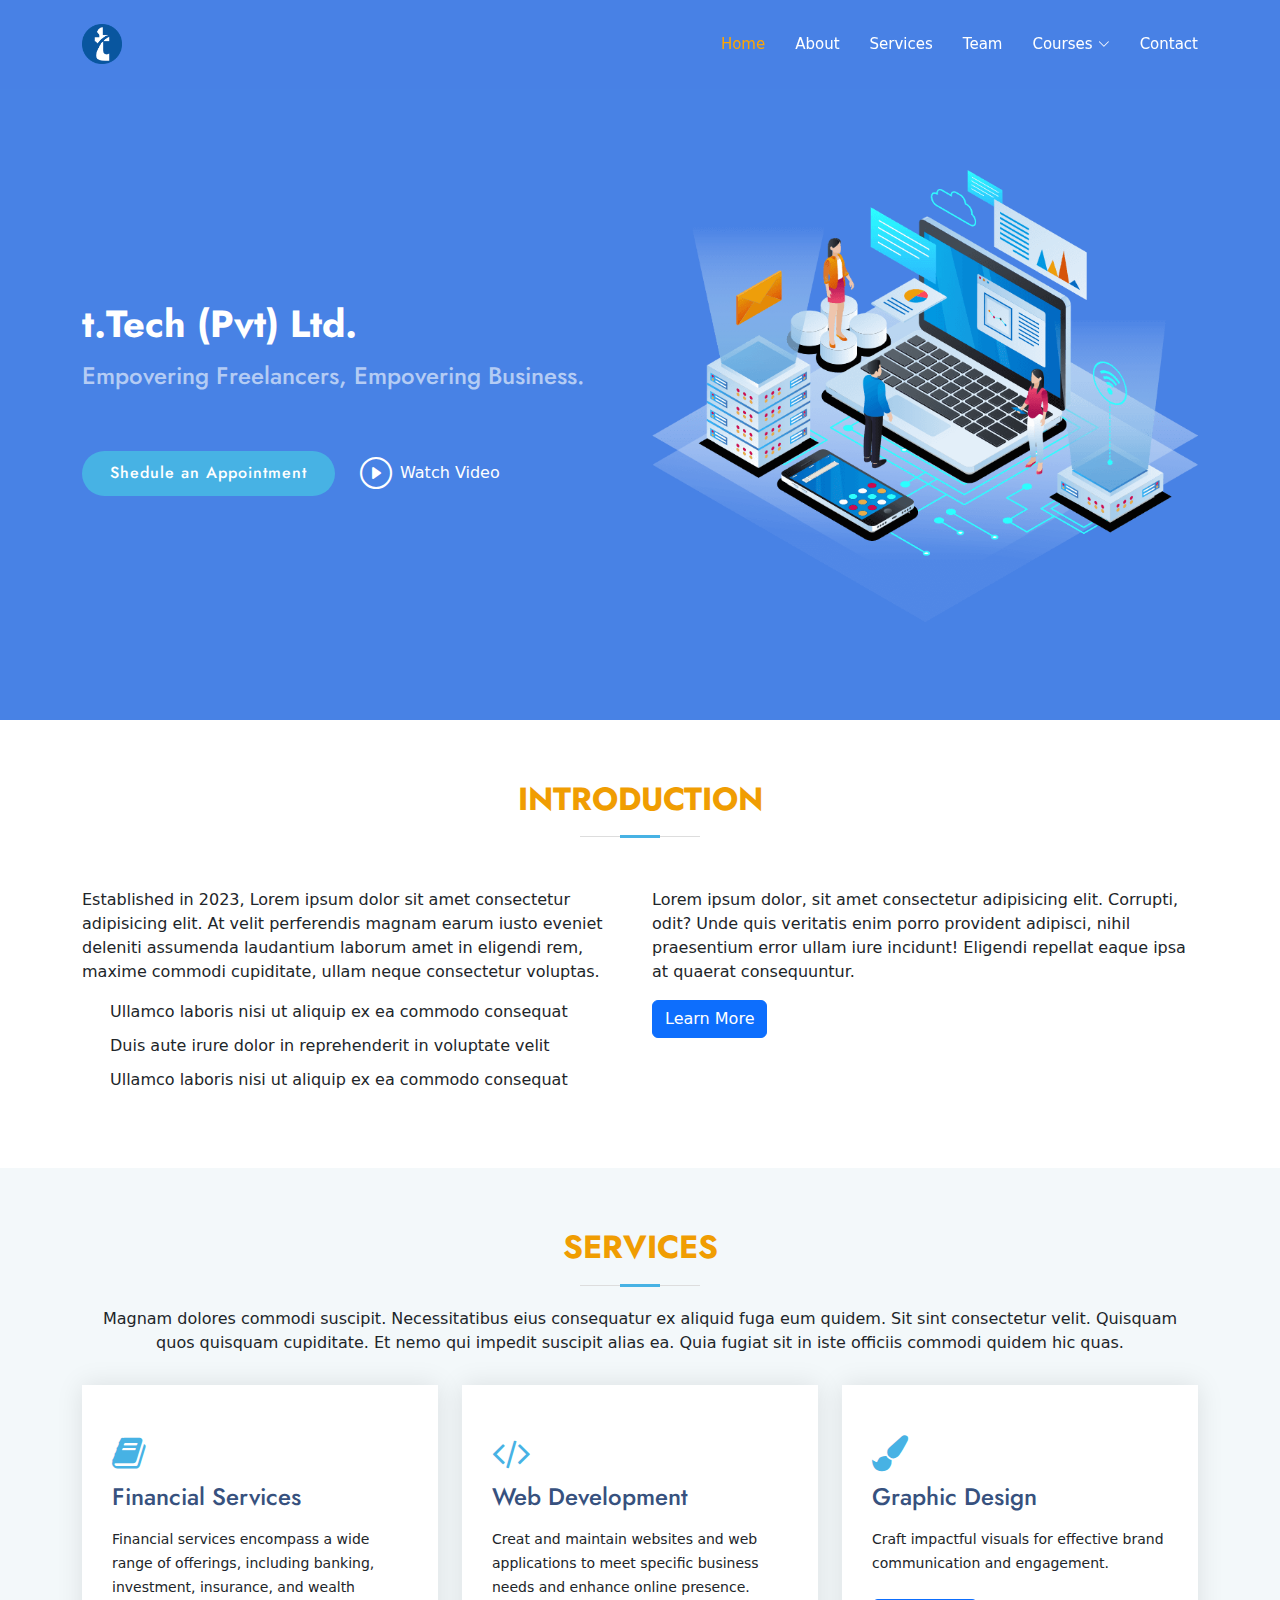
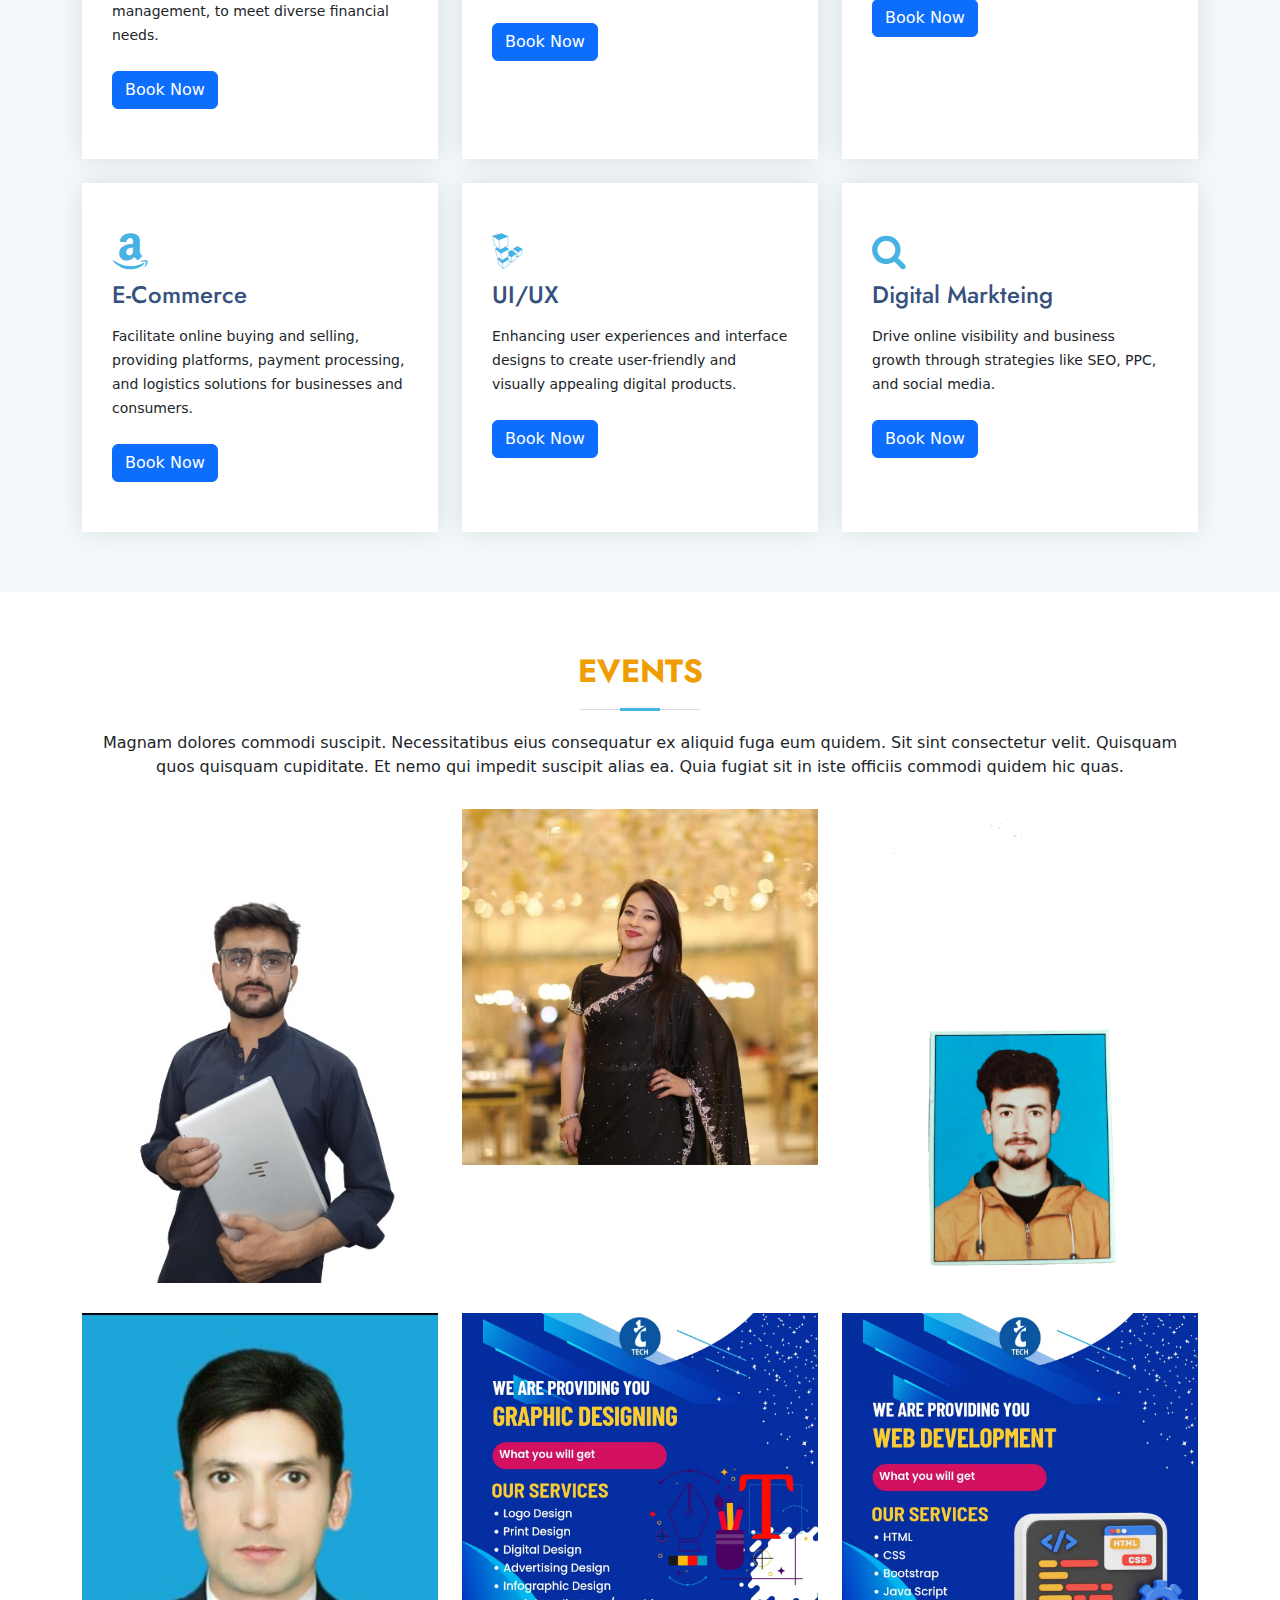
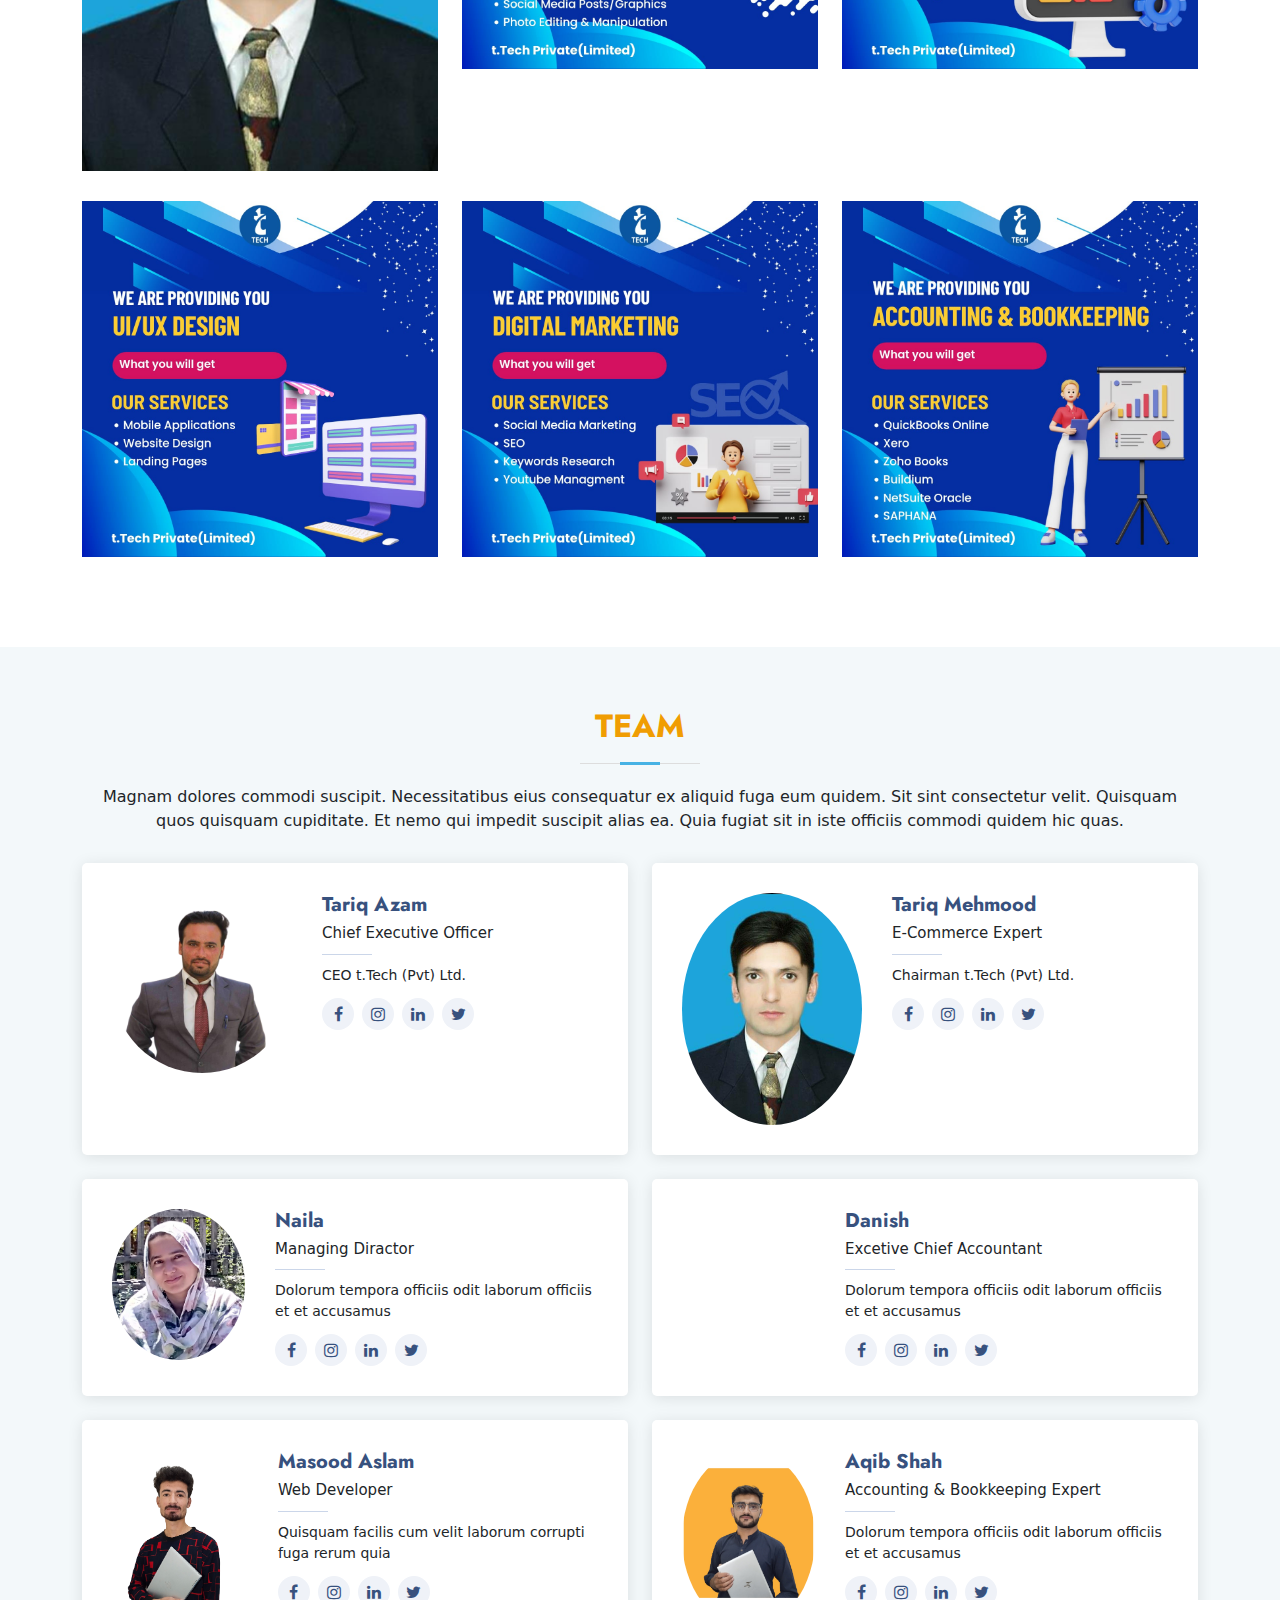
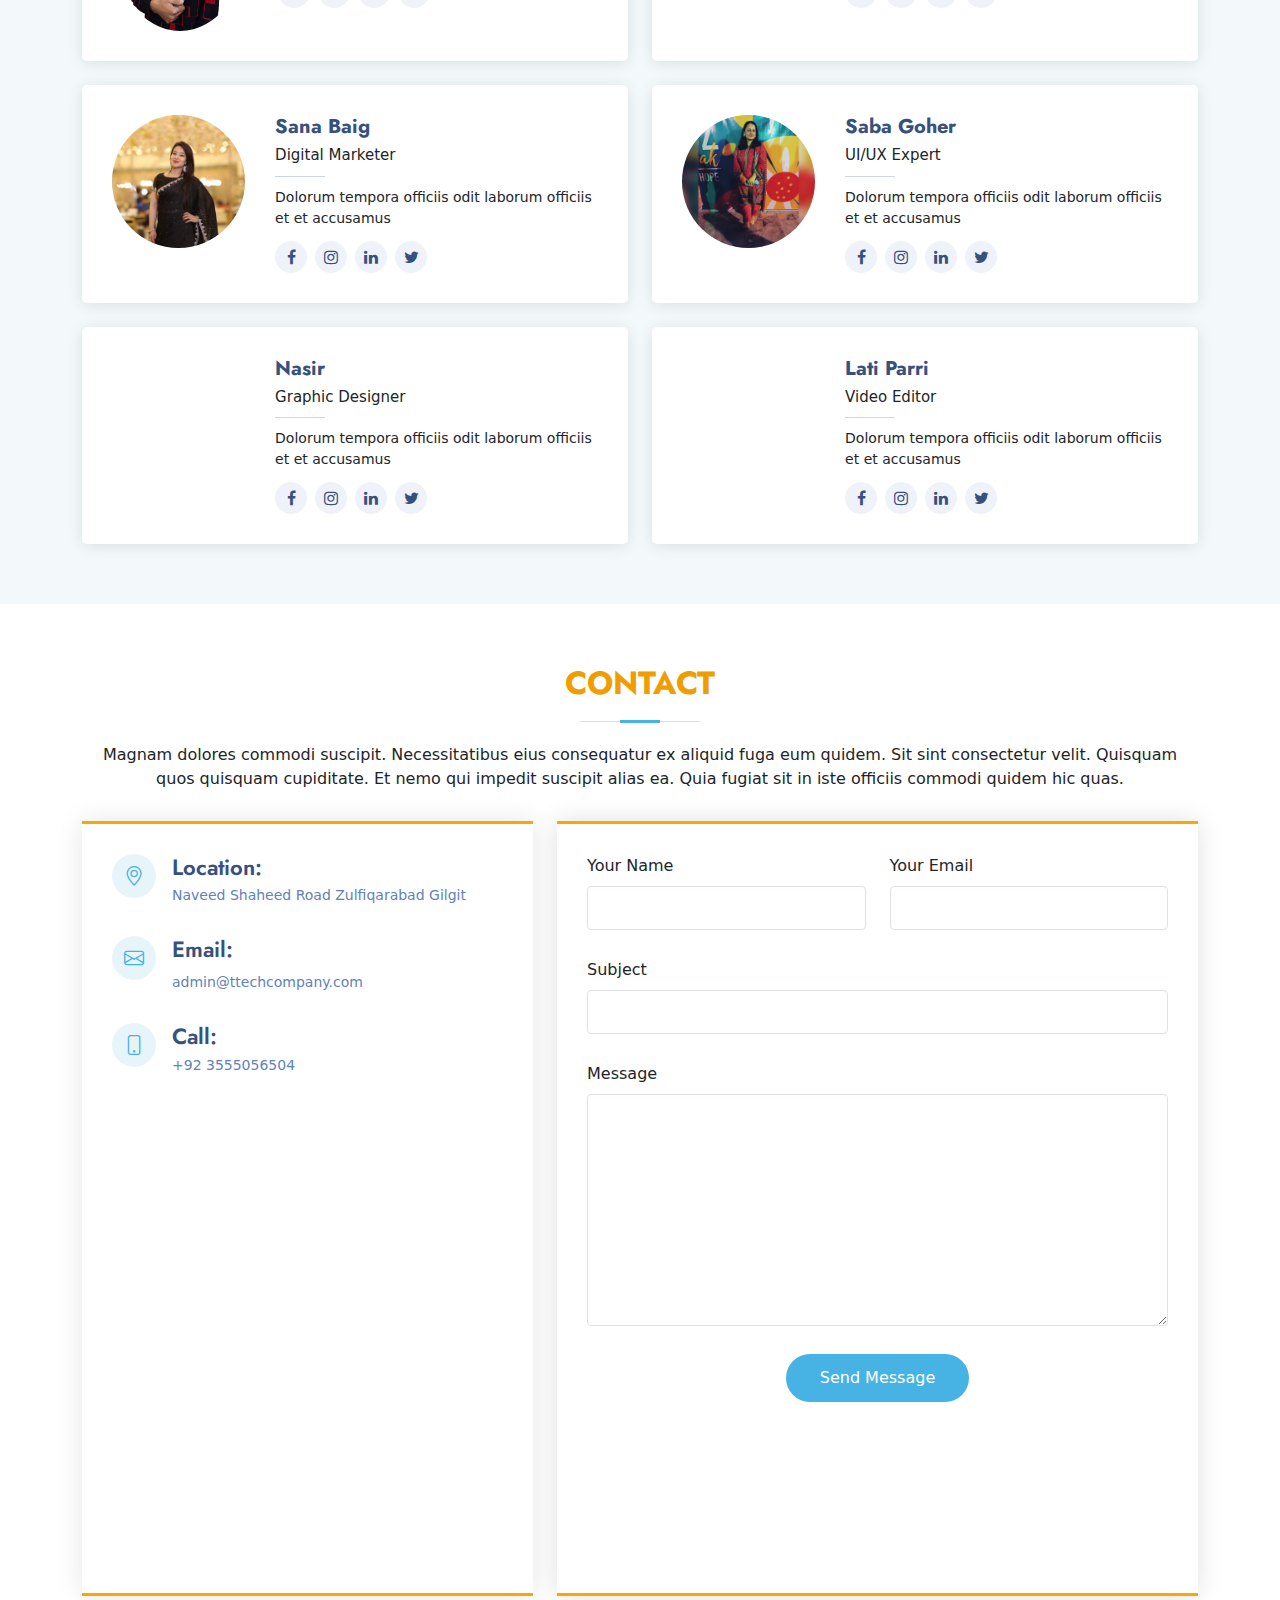
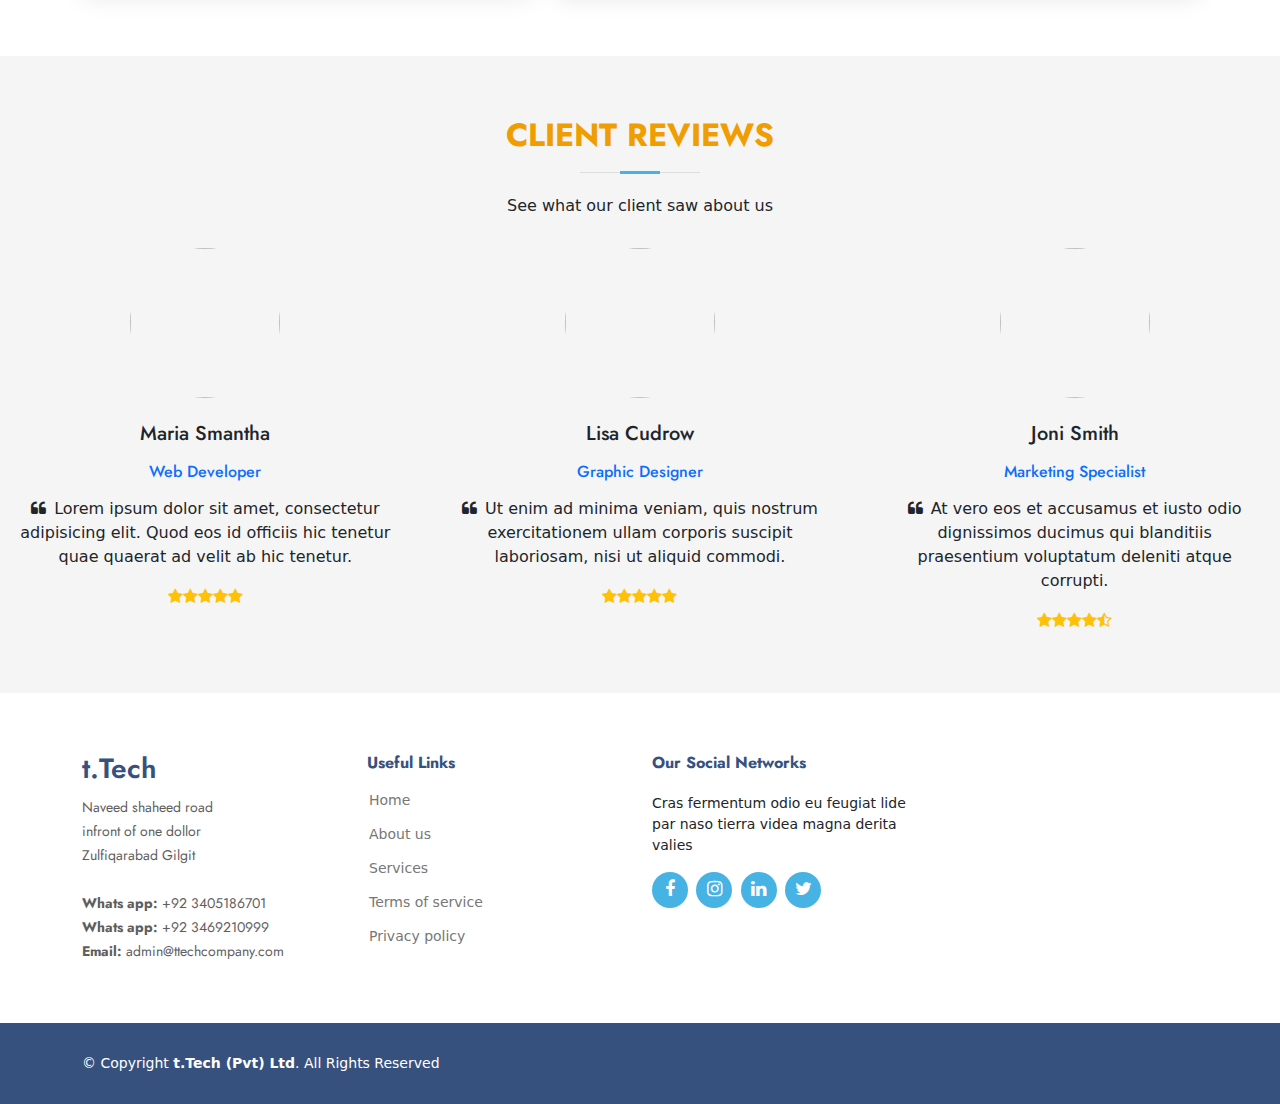
==== commit 6f8bd98a: "first commit" ====
--- a/index.html
+++ b/index.html
@@ -85,7 +85,7 @@
       <div class="row">
         <div class="col-lg-6 d-flex flex-column justify-content-center pt-4 pt-lg-0 order-2 order-lg-1" data-aos="fade-up" data-aos-delay="200">
           <h1>t.Tech (Pvt) Ltd.</h1>
-          <h2>Enpovering Freelancers, Enpovering Business.</h2>
+          <h2>Empovering Freelancers, Empovering Business.</h2>
           <div class="d-flex justify-content-center justify-content-lg-start">
             <a href="#" class="btn-get-started scrollto">Shedule an Appointment</a>
             <a href="https://youtube.com/shorts/MfFlE1tBAoI?feature=share" class="glightbox btn-watch-video"><i class="bi bi-play-circle"></i><span>Watch Video</span></a>
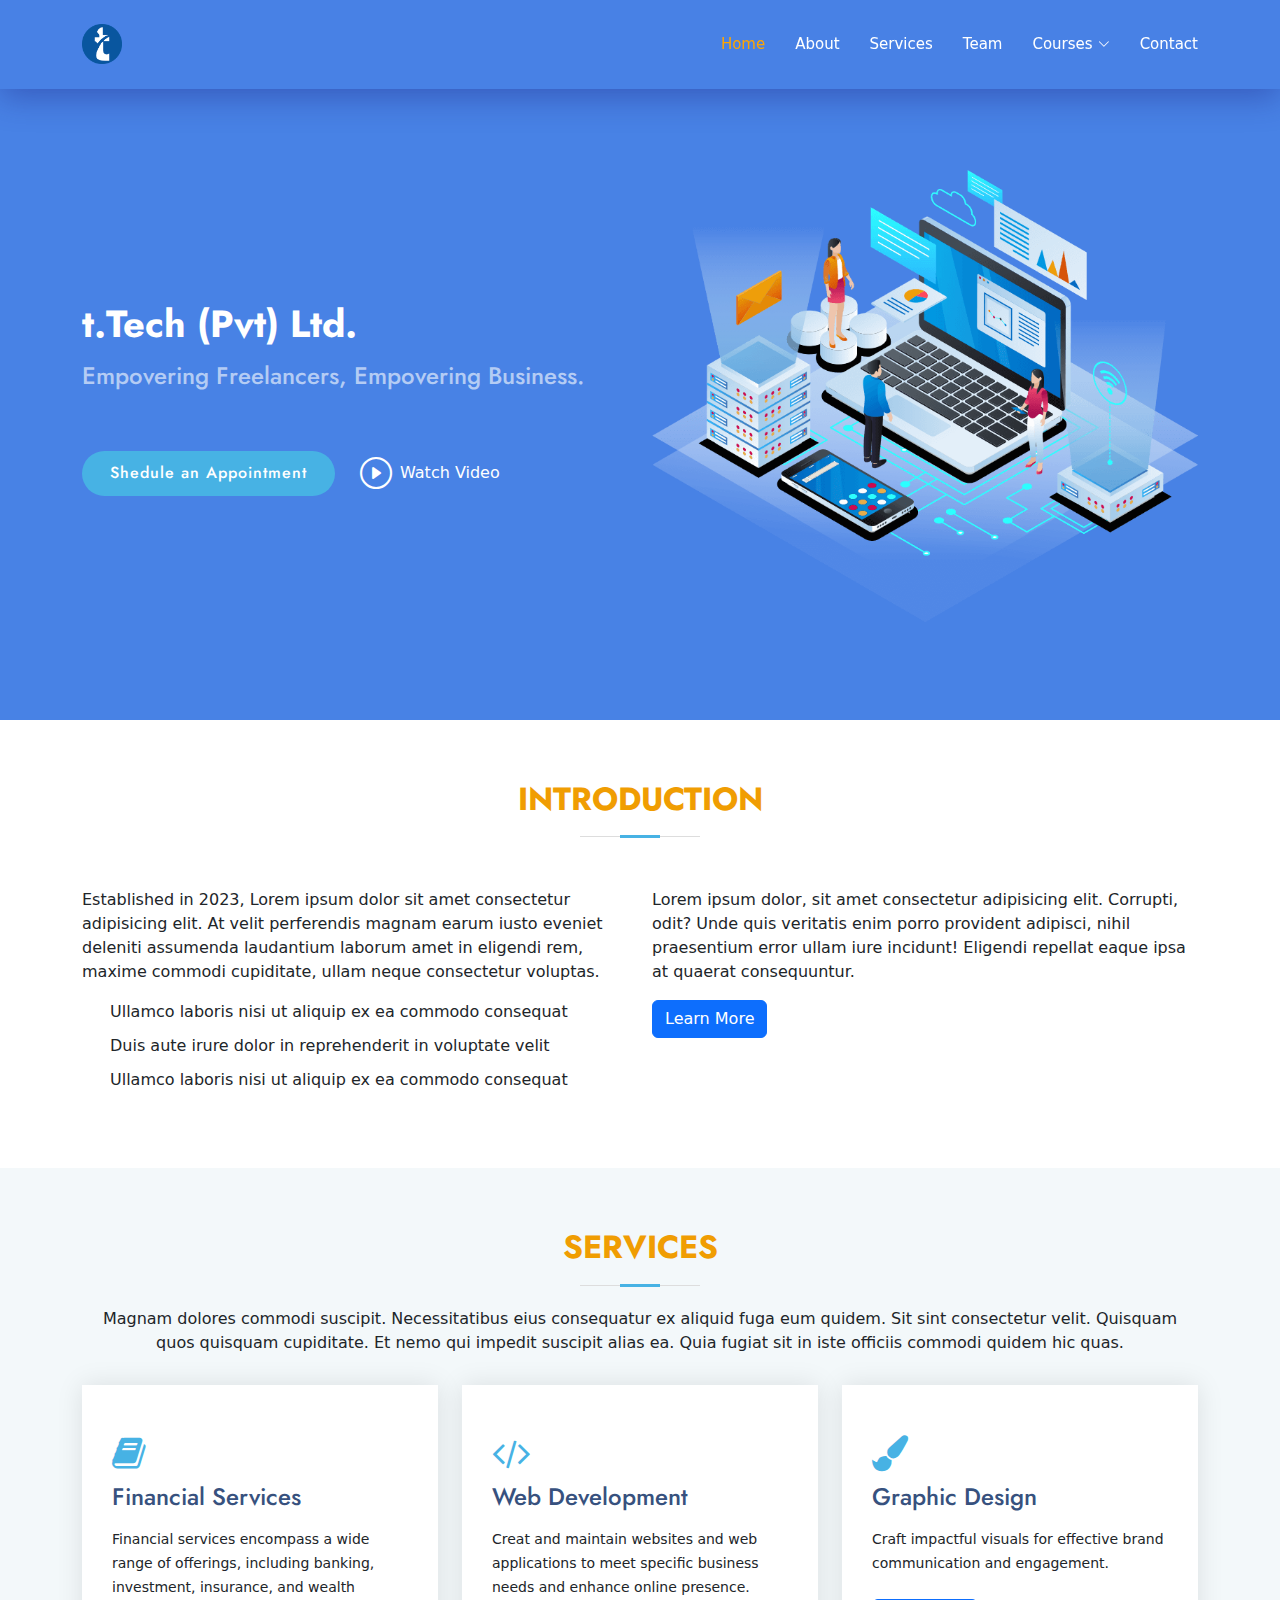
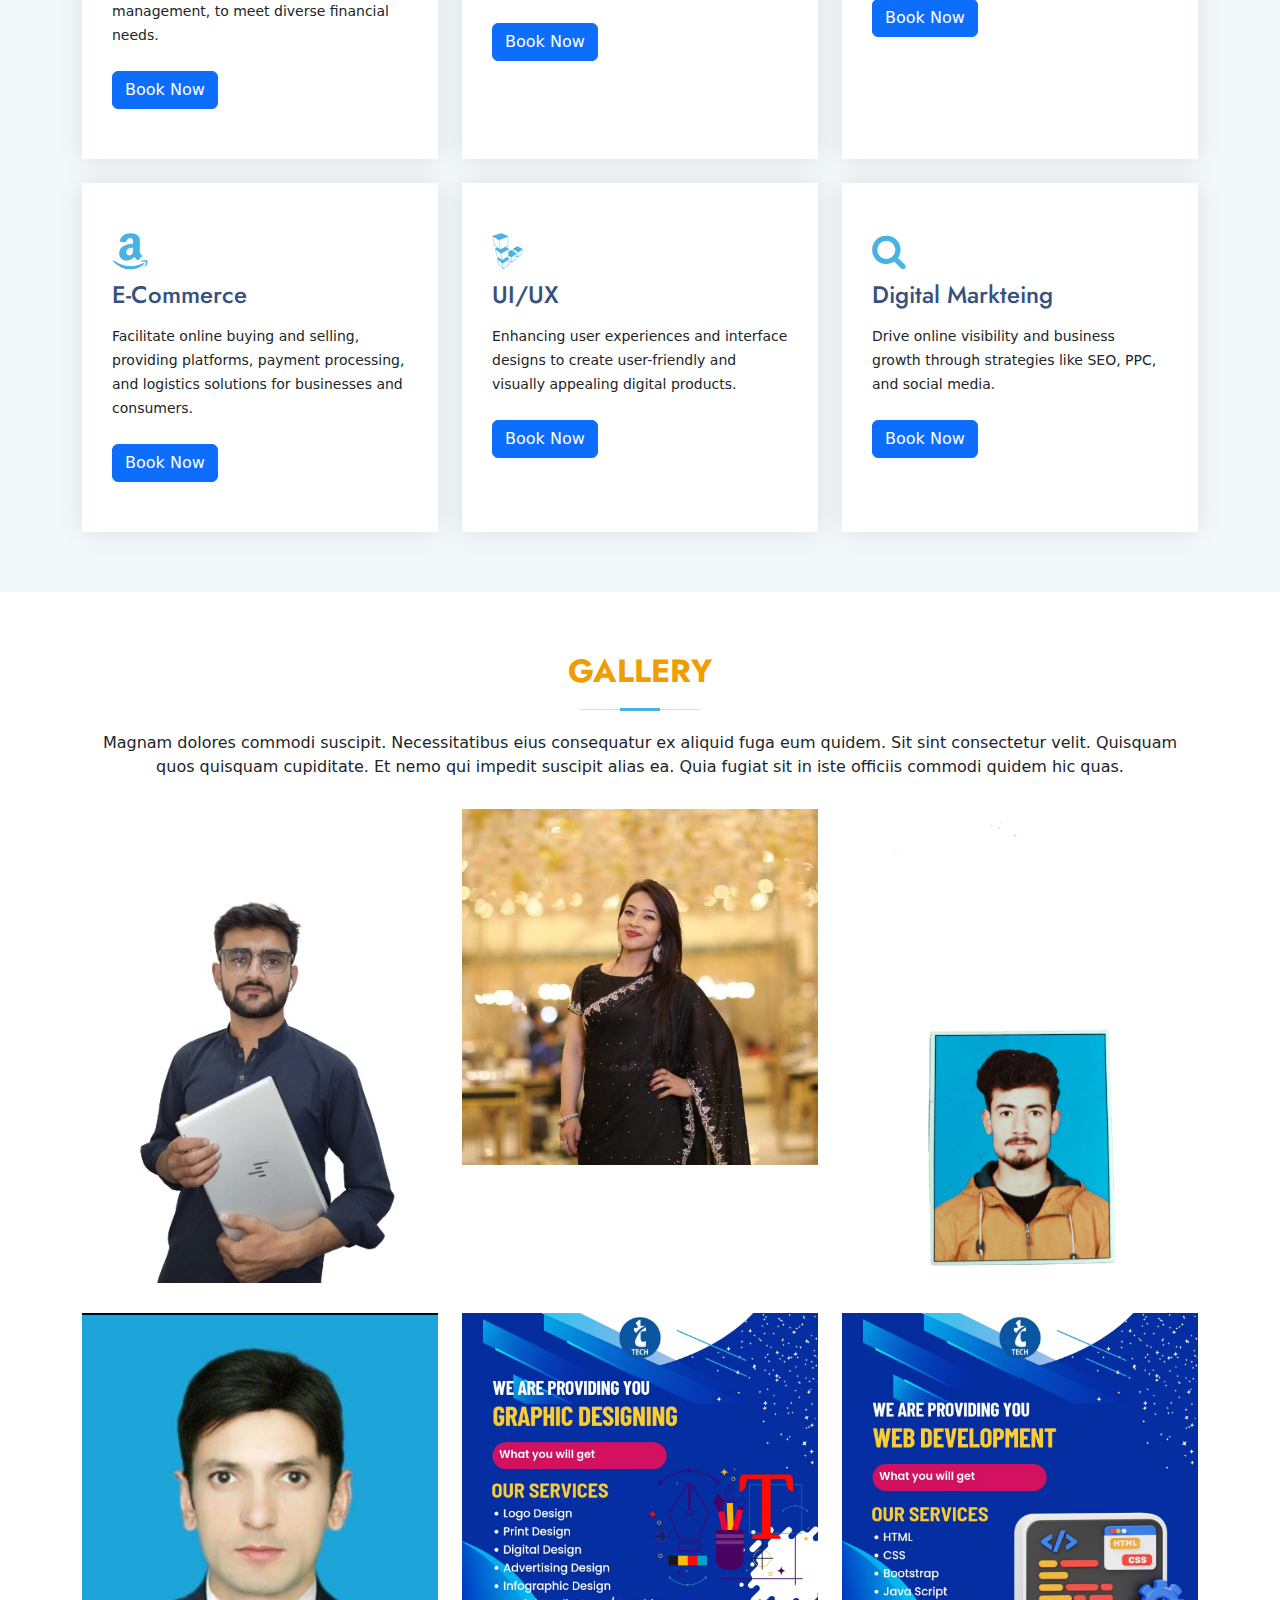
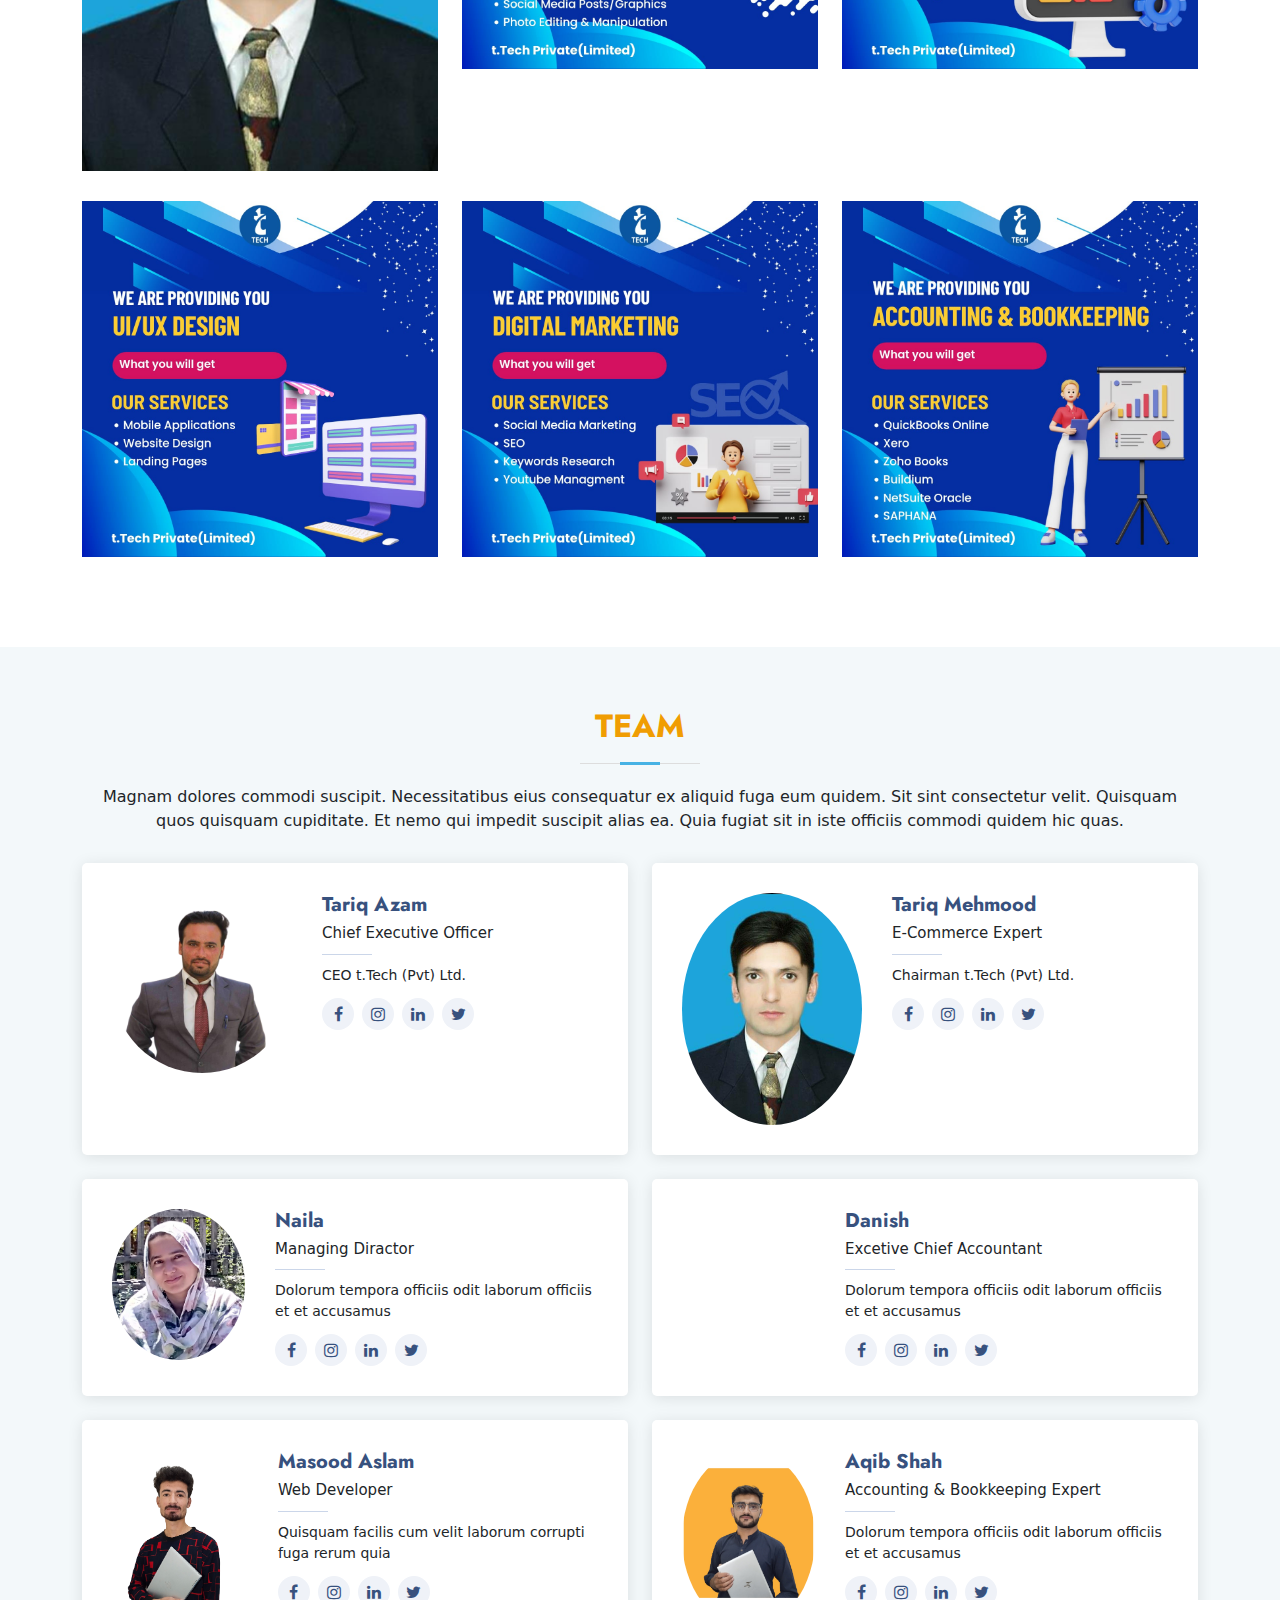
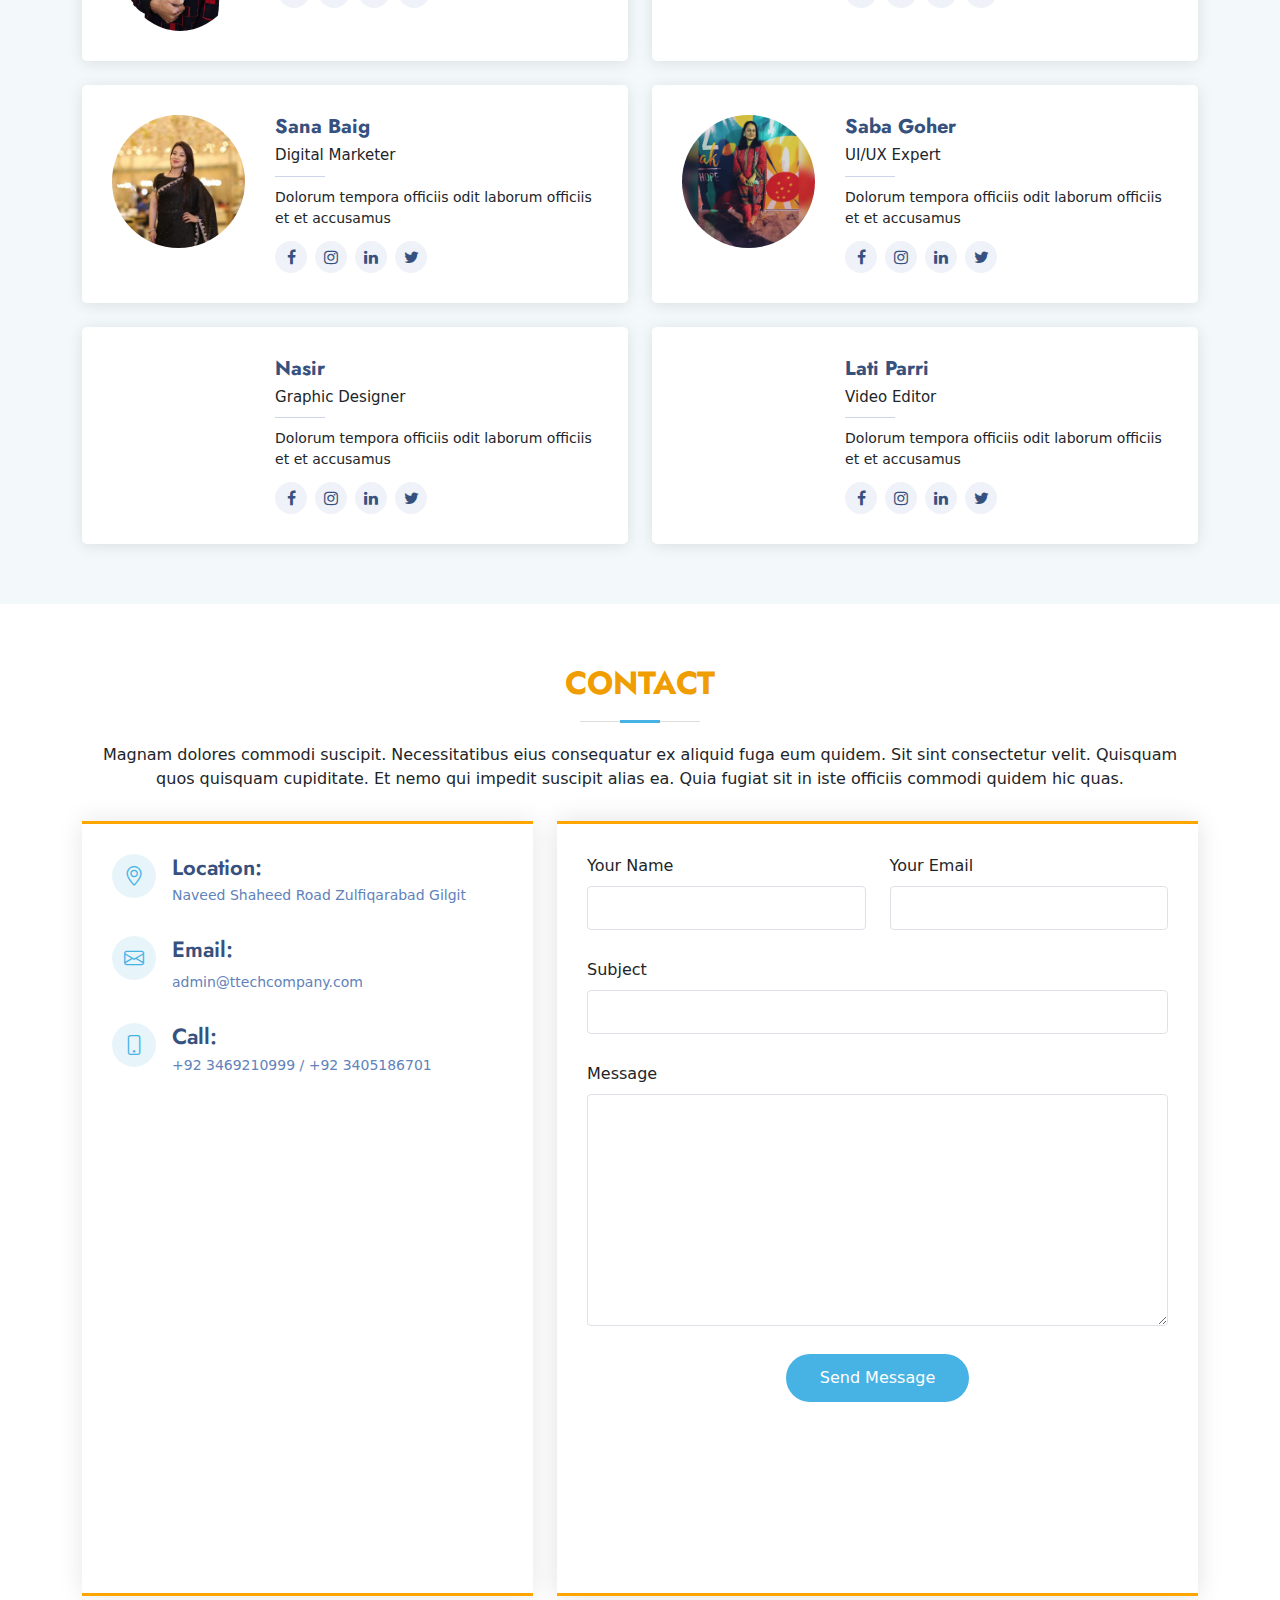
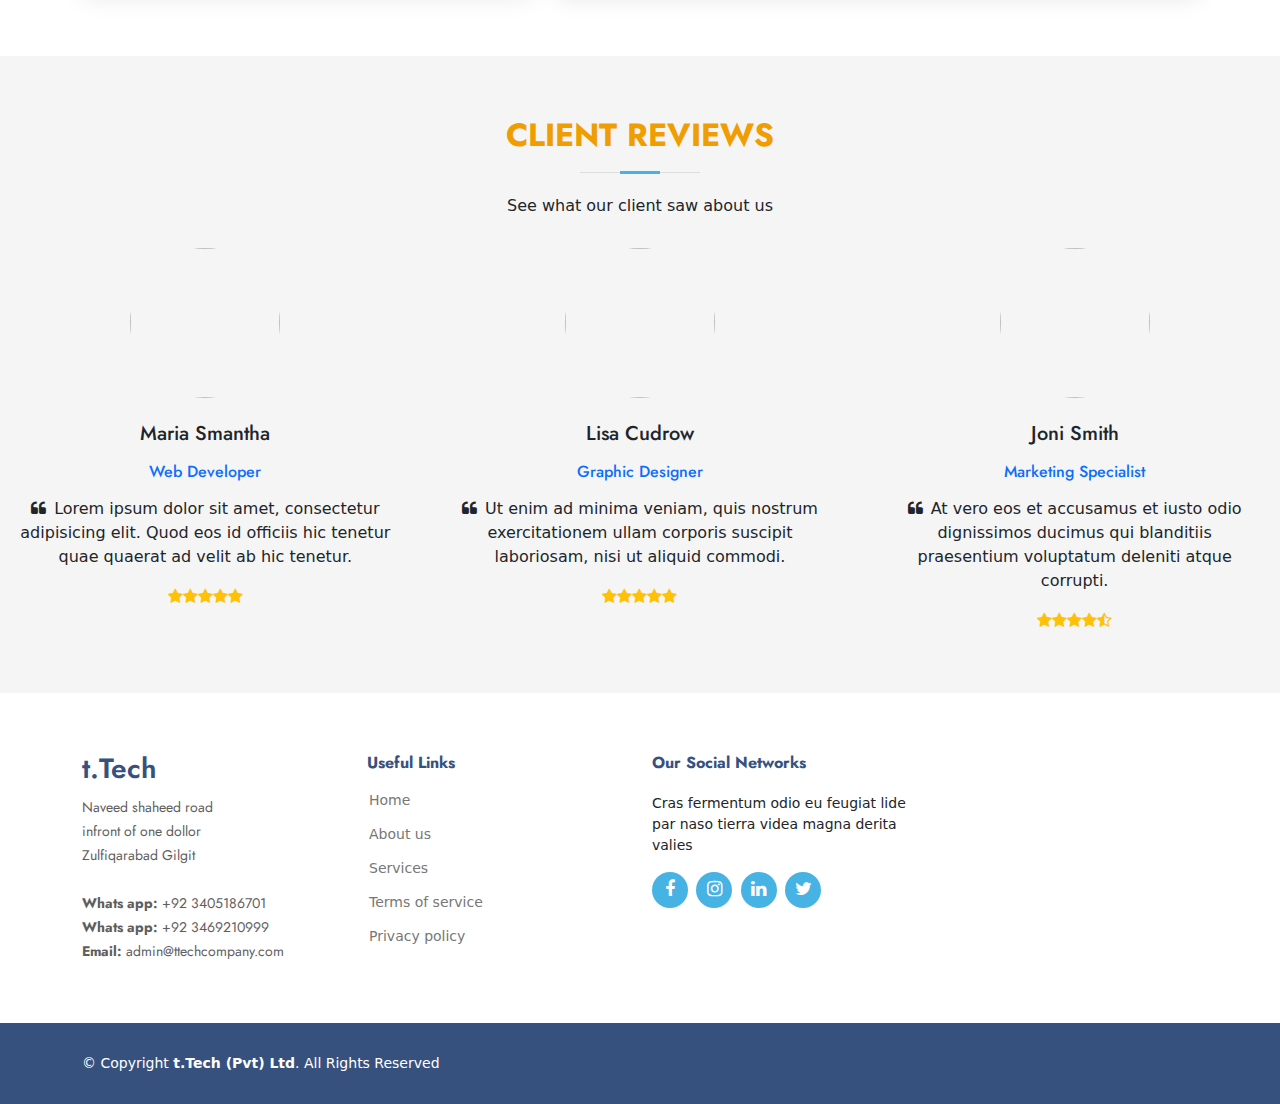
==== commit 2e1eaee8: "first commit" ====
--- a/index.html
+++ b/index.html
@@ -1,44 +1,51 @@
 <!DOCTYPE html>
 <html lang="en">
+
 <head>
-    <meta charset="UTF-8">
-    <meta name="viewport" content="width=device-width, initial-scale=1.0">
-    <link rel="stylesheet" href="./style.css">
-
-    <link rel="stylesheet" href="https://fonts.googleapis.com/css?family=Roboto:400,700,300">
-    <link rel="stylesheet" href="https://cdnjs.cloudflare.com/ajax/libs/material-design-iconic-font/2.1.2/css/material-design-iconic-font.min.css">
-    <link rel="stylesheet" href="https://fonts.googleapis.com/css2?family=Epilogue:wght@400&family=Finger+Paint&display=swap">
-
-
-
-    <link rel="stylesheet" href="path/to/font-awesome/css/font-awesome.min.css">
-    <link rel="stylesheet" href="./assets/font-awesome-4.7.0/font-awesome-4.7.0/css/font-awesome.min.css">
-    <link href="https://fonts.googleapis.com/css?family=Open+Sans:300,300i,400,400i,600,600i,700,700i|Jost:300,300i,400,400i,500,500i,600,600i,700,700i|Poppins:300,300i,400,400i,500,500i,600,600i,700,700i" rel="stylesheet">
-    <link rel="stylesheet" href="./assets/bootstrap-icons/bootstrap-icons.css">
-    <link href="https://cdn.jsdelivr.net/npm/bootstrap@5.3.1/dist/css/bootstrap.min.css" rel="stylesheet">
-    <link href="https://fonts.googleapis.com/css?family=Open+Sans:300,300i,400,400i,600,600i,700,700i|Jost:300,300i,400,400i,500,500i,600,600i,700,700i|Poppins:300,300i,400,400i,500,500i,600,600i,700,700i" rel="stylesheet">
-
-
-    <title>t tech</title>
-
-    <link rel="shortcut icon" href="./img/t.tech.png" type="image/x-icon">
+  <meta charset="UTF-8">
+  <meta name="viewport" content="width=device-width, initial-scale=1.0">
+  <link rel="stylesheet" href="./style.css">
+
+  <link rel="stylesheet" href="https://fonts.googleapis.com/css?family=Roboto:400,700,300">
+  <link rel="stylesheet"
+    href="https://cdnjs.cloudflare.com/ajax/libs/material-design-iconic-font/2.1.2/css/material-design-iconic-font.min.css">
+  <link rel="stylesheet"
+    href="https://fonts.googleapis.com/css2?family=Epilogue:wght@400&family=Finger+Paint&display=swap">
+
+
+
+  <link rel="stylesheet" href="path/to/font-awesome/css/font-awesome.min.css">
+  <link rel="stylesheet" href="./assets/font-awesome-4.7.0/font-awesome-4.7.0/css/font-awesome.min.css">
+  <link
+    href="https://fonts.googleapis.com/css?family=Open+Sans:300,300i,400,400i,600,600i,700,700i|Jost:300,300i,400,400i,500,500i,600,600i,700,700i|Poppins:300,300i,400,400i,500,500i,600,600i,700,700i"
+    rel="stylesheet">
+  <link rel="stylesheet" href="./assets/bootstrap-icons/bootstrap-icons.css">
+  <link href="https://cdn.jsdelivr.net/npm/bootstrap@5.3.1/dist/css/bootstrap.min.css" rel="stylesheet">
+  <link
+    href="https://fonts.googleapis.com/css?family=Open+Sans:300,300i,400,400i,600,600i,700,700i|Jost:300,300i,400,400i,500,500i,600,600i,700,700i|Poppins:300,300i,400,400i,500,500i,600,600i,700,700i"
+    rel="stylesheet">
+
+
+  <title>t tech</title>
+  <link rel="shortcut icon" href="./img/t.tech.png" type="image/x-icon">
 </head>
+
 <body>
   <style>
-    a{
+    a {
       text-decoration: none;
     }
   </style>
-     <!-- ======= Header ======= -->
+  <!-- ======= Header ======= -->
   <header id="header" class="fixed-top ">
     <div class="container d-flex align-items-center">
 
 
-     
-
-      
-      
-      
+
+
+
+
+
       <!-- Uncomment below if you prefer to use an TEXT logo -->
       <!-- <h1 class="logo me-auto"><a href="index.html">MPS</a></h1> -->
       <a href="index.html" class="logo me-auto"><img title="t tech" src="./img/t.tech.png" alt="" class="img-fluid"></a>
@@ -52,8 +59,9 @@
           <li><a class="nav-link scrollto" href="#team">Team</a></li>
           <li class="dropdown"><a href="#"><span>Courses</span> <i class="bi bi-chevron-down"></i></a>
             <ul>
-              <li><a href="#">Web Development</a></li>
-              <li class="dropdown"><a href="#"><span>E-Commerce</span> <i class="bi bi-chevron-right"></i></a>
+              <li><a href="./courses detail/web.html">Web Development</a></li>
+              <li class="dropdown"><a href="./courses detail/e-commerce.html"><span>E-Commerce</span> <i
+                    class="bi bi-chevron-right"></i></a>
                 <!-- <ul>
                   <li><a href="#">Amazon VA</a></li>
                   <li><a href="#">Ebay</a></li>
@@ -62,33 +70,34 @@
                   <li><a href="#">Etsy</a></li>
                 </ul> -->
               </li>
-              <li><a href="#">Graphic Design</a></li>
-              <li><a href="#">Digital Markiting</a></li>
-              <li><a href="#">UI&Ux</a></li>
-              <li><a href="#">Data Entry</a></li>
-              <li><a href="#">Accounting & Book Keeping</a></li>
+              <li><a href="./courses detail/graphic.html">Graphic Design</a></li>
+              <li><a href="./courses detail/digital markiting.html">Digital Markiting</a></li>
+              <li><a href="./courses detail/ui&ux.html">UI&Ux</a></li>
+              <li><a href="./courses detail/accounting.html">Accounting & Book Keeping</a></li>
             </ul>
           </li>
           <li><a class="nav-link scrollto" href="#contact">Contact</a></li>
           <!-- <li><a class="getstarted scrollto" href="#about">Get Started</a></li> -->
         </ul>
-        <i class="bi bi-list mobile-nav-toggle"></i> 
+        <i class="bi bi-list mobile-nav-toggle"></i>
       </nav><!-- .navbar -->
 
     </div>
   </header><!-- End Header -->
 
-   <!-- ======= Hero Section ======= -->
-   <section id="hero" class="d-flex align-items-center">
+  <!-- ======= Hero Section ======= -->
+  <section id="hero" class="d-flex align-items-center">
 
     <div class="container">
       <div class="row">
-        <div class="col-lg-6 d-flex flex-column justify-content-center pt-4 pt-lg-0 order-2 order-lg-1" data-aos="fade-up" data-aos-delay="200">
+        <div class="col-lg-6 d-flex flex-column justify-content-center pt-4 pt-lg-0 order-2 order-lg-1"
+          data-aos="fade-up" data-aos-delay="200">
           <h1>t.Tech (Pvt) Ltd.</h1>
           <h2>Empovering Freelancers, Empovering Business.</h2>
           <div class="d-flex justify-content-center justify-content-lg-start">
             <a href="#" class="btn-get-started scrollto">Shedule an Appointment</a>
-            <a href="https://youtube.com/shorts/MfFlE1tBAoI?feature=share" class="glightbox btn-watch-video"><i class="bi bi-play-circle"></i><span>Watch Video</span></a>
+            <a href="https://youtube.com/shorts/MfFlE1tBAoI?feature=share" class="glightbox btn-watch-video"><i
+                class="bi bi-play-circle"></i><span>Watch Video</span></a>
           </div>
         </div>
         <div class="col-lg-6 order-1 order-lg-2 hero-img" data-aos="zoom-in" data-aos-delay="200">
@@ -100,600 +109,635 @@
   </section><!-- End Hero -->
 
 
-    <!-- ======= About Us Section ======= -->
-    <section  id="about" class="about">
-        <div class="container" data-aos="fade-up">
-  
-          <div class="section-title">
-            <h2>Introduction</h2>
-          </div>
-  
-          <div class="row content">
-            <div class="col-lg-6">
-              <p>
-                Established in 2023, Lorem ipsum dolor sit amet consectetur adipisicing elit. At velit perferendis magnam earum iusto eveniet deleniti assumenda laudantium laborum amet in eligendi rem, maxime commodi cupiditate, ullam neque consectetur voluptas.
-              </p>
-              <ul>
-                <li><i class="ri-check-double-line"></i> Ullamco laboris nisi ut aliquip ex ea commodo consequat</li>
-                <li><i class="ri-check-double-line"></i> Duis aute irure dolor in reprehenderit in voluptate velit</li>
-                <li><i class="ri-check-double-line"></i> Ullamco laboris nisi ut aliquip ex ea commodo consequat</li>
-              </ul>
-            </div>
-            <div class="col-lg-6 pt-4 pt-lg-0">
-              <p>
-                Lorem ipsum dolor, sit amet consectetur adipisicing elit. Corrupti, odit? Unde quis veritatis enim porro provident adipisci, nihil praesentium error ullam iure incidunt! Eligendi repellat eaque ipsa at quaerat consequuntur.
-                <div id="demo" class="collapse">
-                    Lorem ipsum dolor sit amet, consectetur adipisicing elit,
-                    sed do eiusmod tempor incididunt ut labore et dolore magna aliqua. Ut enim ad minim veniam,
-                    quis nostrud exercitation ullamco laboris nisi ut aliquip ex ea commodo consequat.
-                  </div>
-                
-                
-              </p>
-              <a  type="button" class="btn btn-primary" data-bs-toggle="collapse" data-bs-target="#demo" href="#" class="btn-learn-more">Learn More</a>
-            </div>
-          </div>
-  
-        </div>
-      </section><!-- End About Us Section -->
-
-      
-    <!-- ======= Services Section ======= -->
-    <section id="services" class="services section-bg">
-        <div class="container" data-aos="fade-up">
-  
-          <div class="section-title">
-            <h2>Services</h2>
-            <p>Magnam dolores commodi suscipit. Necessitatibus eius consequatur ex aliquid fuga eum quidem. Sit sint consectetur velit. Quisquam quos quisquam cupiditate. Et nemo qui impedit suscipit alias ea. Quia fugiat sit in iste officiis commodi quidem hic quas.</p>
-          </div>
-  
-          <div class="row">
-            <div class="col-xl-4 col-md-6 d-flex align-items-stretch" data-aos="zoom-in" data-aos-delay="100">
-              <div class="icon-box flex-grow-1">
-                <div class="icon"><i class="fa fa-book"></i></div>
-                <h4><a href="">Financial Services</a></h4>
-                <p>Financial services encompass a wide range of offerings, including banking, investment, insurance, and wealth management, to meet diverse financial needs.</p>
-                <a href="./registration.html"><button class="btn btn-primary mt-4">Book Now</button></a>
-              </div>
-            </div>
-  
-            <div class="col-xl-4 col-md-6 d-flex align-items-stretch mt-4 mt-md-0" data-aos="zoom-in" data-aos-delay="200">
-              <div class="icon-box flex-grow-1">
-                <div class="icon"><i class="fa fa-code"></i></div>
-                <h4><a href="">Web Development</a></h4>
-                <p>Creat and maintain websites and web applications to meet specific business needs and enhance online presence.</p>
-                <a href="./registration.html"><button class="btn btn-primary mt-4">Book Now</button></a>
-
-              </div>
-            </div>
-  
-            <div class="col-xl-4 col-md-6 d-flex align-items-stretch mt-4 mt-xl-0" data-aos="zoom-in" data-aos-delay="300">
-              <div class="icon-box flex-grow-1">
-                <div class="icon"><i class="fa fa-paint-brush"></i></div>
-                <h4><a href="">Graphic Design</a></h4>
-                <p>Craft impactful visuals for effective brand communication and engagement.</p>
-                <a href="./registration.html"><button class="btn btn-primary mt-4">Book Now</button></a>
-
-              </div>
-            </div>
-  
-           
-  
-          </div>
-          <div class="row mt-4 d-flex justify-content-between">
-            <div class="col-xl-4 col-md-6 d-flex align-items-stretch" data-aos="zoom-in" data-aos-delay="100">
-                <div class="icon-box flex-grow-1">
-                  <div class="icon"><i class="fa fa-amazon"></i></div>
-                  <h4><a href="">E-Commerce</a></h4>
-                  <p>Facilitate online buying and selling, providing platforms, payment processing, and logistics solutions for businesses and consumers.</p>
-                  <a href="./registration.html"><button class="btn btn-primary mt-4">Book Now</button></a>
-
-                </div>
-              </div>
-    
-              <div class="col-xl-4 col-md-6 d-flex align-items-stretch mt-4 mt-md-0" data-aos="zoom-in" data-aos-delay="200">
-                <div class="icon-box flex-grow-1">
-                  <div class="icon"><i class="fa fa-linode"></i></div>
-                  <h4><a href="">UI/UX</a></h4>
-                  <p>Enhancing user experiences and interface designs to create user-friendly and visually appealing digital products.</p>
-                  <a href="./registration.html"><button class="btn btn-primary mt-4">Book Now</button></a>
-
-                </div>
-              </div>
-    
-              <div class="col-xl-4 col-md-6 d-flex align-items-stretch mt-4 mt-xl-0" data-aos="zoom-in" data-aos-delay="300">
-                <div class="icon-box flex-grow-1">
-                  <div class="icon"><i class="fa fa-search"></i></div>
-                  <h4><a href="">Digital Markteing</a></h4>
-                  <p>Drive online visibility and business growth through strategies like SEO, PPC, and social media.</p>
-                 <a href="./registration.html"><button class="btn btn-primary mt-4">Book Now</button></a>
-
-                </div>
-              </div>
-  
-          </div>
-  
-        </div>
-      </section><!-- End Services Section -->
-
-
-
-       <!-- ======= Portfolio Section ======= -->
-    <section id="portfolio" class="portfolio">
-      <div class="container" data-aos="fade-up">
-
-        <div class="section-title">
-          <h2>Events</h2>
-          <p>Magnam dolores commodi suscipit. Necessitatibus eius consequatur ex aliquid fuga eum quidem. Sit sint consectetur velit. Quisquam quos quisquam cupiditate. Et nemo qui impedit suscipit alias ea. Quia fugiat sit in iste officiis commodi quidem hic quas.</p>
-        </div>
-
-        <!-- <ul id="portfolio-flters" class="d-flex justify-content-center" data-aos="fade-up" data-aos-delay="100">
+  <!-- ======= About Us Section ======= -->
+  <section id="about" class="about">
+    <div class="container" data-aos="fade-up">
+
+      <div class="section-title">
+        <h2>Introduction</h2>
+      </div>
+
+      <div class="row content">
+        <div class="col-lg-6">
+          <p>
+            Established in 2023, Lorem ipsum dolor sit amet consectetur adipisicing elit. At velit perferendis magnam
+            earum iusto eveniet deleniti assumenda laudantium laborum amet in eligendi rem, maxime commodi cupiditate,
+            ullam neque consectetur voluptas.
+          </p>
+          <ul>
+            <li><i class="ri-check-double-line"></i> Ullamco laboris nisi ut aliquip ex ea commodo consequat</li>
+            <li><i class="ri-check-double-line"></i> Duis aute irure dolor in reprehenderit in voluptate velit</li>
+            <li><i class="ri-check-double-line"></i> Ullamco laboris nisi ut aliquip ex ea commodo consequat</li>
+          </ul>
+        </div>
+        <div class="col-lg-6 pt-4 pt-lg-0">
+          <p>
+            Lorem ipsum dolor, sit amet consectetur adipisicing elit. Corrupti, odit? Unde quis veritatis enim porro
+            provident adipisci, nihil praesentium error ullam iure incidunt! Eligendi repellat eaque ipsa at quaerat
+            consequuntur.
+          <div id="demo" class="collapse">
+            Lorem ipsum dolor sit amet, consectetur adipisicing elit,
+            sed do eiusmod tempor incididunt ut labore et dolore magna aliqua. Ut enim ad minim veniam,
+            quis nostrud exercitation ullamco laboris nisi ut aliquip ex ea commodo consequat.
+          </div>
+
+
+          </p>
+          <a type="button" class="btn btn-primary" data-bs-toggle="collapse" data-bs-target="#demo" href="#"
+            class="btn-learn-more">Learn More</a>
+        </div>
+      </div>
+
+    </div>
+  </section><!-- End About Us Section -->
+
+
+  <!-- ======= Services Section ======= -->
+  <section id="services" class="services section-bg">
+    <div class="container" data-aos="fade-up">
+
+      <div class="section-title">
+        <h2>Services</h2>
+        <p>Magnam dolores commodi suscipit. Necessitatibus eius consequatur ex aliquid fuga eum quidem. Sit sint
+          consectetur velit. Quisquam quos quisquam cupiditate. Et nemo qui impedit suscipit alias ea. Quia fugiat sit
+          in iste officiis commodi quidem hic quas.</p>
+      </div>
+
+      <div class="row">
+        <div class="col-xl-4 col-md-6 d-flex align-items-stretch" data-aos="zoom-in" data-aos-delay="100">
+          <div class="icon-box flex-grow-1">
+            <div class="icon"><i class="fa fa-book"></i></div>
+            <h4><a href="">Financial Services</a></h4>
+            <p>Financial services encompass a wide range of offerings, including banking, investment, insurance, and
+              wealth management, to meet diverse financial needs.</p>
+            <a href="./registration.html"><button class="btn btn-primary mt-4">Book Now</button></a>
+          </div>
+        </div>
+
+        <div class="col-xl-4 col-md-6 d-flex align-items-stretch mt-4 mt-md-0" data-aos="zoom-in" data-aos-delay="200">
+          <div class="icon-box flex-grow-1">
+            <div class="icon"><i class="fa fa-code"></i></div>
+            <h4><a href="">Web Development</a></h4>
+            <p>Creat and maintain websites and web applications to meet specific business needs and enhance online
+              presence.</p>
+            <a href="./registration.html"><button class="btn btn-primary mt-4">Book Now</button></a>
+
+          </div>
+        </div>
+
+        <div class="col-xl-4 col-md-6 d-flex align-items-stretch mt-4 mt-xl-0" data-aos="zoom-in" data-aos-delay="300">
+          <div class="icon-box flex-grow-1">
+            <div class="icon"><i class="fa fa-paint-brush"></i></div>
+            <h4><a href="">Graphic Design</a></h4>
+            <p>Craft impactful visuals for effective brand communication and engagement.</p>
+            <a href="./registration.html"><button class="btn btn-primary mt-4">Book Now</button></a>
+
+          </div>
+        </div>
+
+
+
+      </div>
+      <div class="row mt-4 d-flex justify-content-between">
+        <div class="col-xl-4 col-md-6 d-flex align-items-stretch" data-aos="zoom-in" data-aos-delay="100">
+          <div class="icon-box flex-grow-1">
+            <div class="icon"><i class="fa fa-amazon"></i></div>
+            <h4><a href="">E-Commerce</a></h4>
+            <p>Facilitate online buying and selling, providing platforms, payment processing, and logistics solutions
+              for businesses and consumers.</p>
+            <a href="./registration.html"><button class="btn btn-primary mt-4">Book Now</button></a>
+
+          </div>
+        </div>
+
+        <div class="col-xl-4 col-md-6 d-flex align-items-stretch mt-4 mt-md-0" data-aos="zoom-in" data-aos-delay="200">
+          <div class="icon-box flex-grow-1">
+            <div class="icon"><i class="fa fa-linode"></i></div>
+            <h4><a href="">UI/UX</a></h4>
+            <p>Enhancing user experiences and interface designs to create user-friendly and visually appealing digital
+              products.</p>
+            <a href="./registration.html"><button class="btn btn-primary mt-4">Book Now</button></a>
+
+          </div>
+        </div>
+
+        <div class="col-xl-4 col-md-6 d-flex align-items-stretch mt-4 mt-xl-0" data-aos="zoom-in" data-aos-delay="300">
+          <div class="icon-box flex-grow-1">
+            <div class="icon"><i class="fa fa-search"></i></div>
+            <h4><a href="">Digital Markteing</a></h4>
+            <p>Drive online visibility and business growth through strategies like SEO, PPC, and social media.</p>
+            <a href="./registration.html"><button class="btn btn-primary mt-4">Book Now</button></a>
+
+          </div>
+        </div>
+
+      </div>
+
+    </div>
+  </section><!-- End Services Section -->
+
+
+
+  <!-- ======= Portfolio Section ======= -->
+  <section id="portfolio" class="portfolio">
+    <div class="container" data-aos="fade-up">
+
+      <div class="section-title">
+        <h2>gallery</h2>
+        <p>Magnam dolores commodi suscipit. Necessitatibus eius consequatur ex aliquid fuga eum quidem. Sit sint
+          consectetur velit. Quisquam quos quisquam cupiditate. Et nemo qui impedit suscipit alias ea. Quia fugiat sit
+          in iste officiis commodi quidem hic quas.</p>
+      </div>
+
+      <!-- <ul id="portfolio-flters" class="d-flex justify-content-center" data-aos="fade-up" data-aos-delay="100">
           <li data-filter="*" class="filter-active">All</li>
           <li data-filter=".filter-app">14 August</li>
           <li data-filter=".filter-card">Sports Week</li>
           <li data-filter=".filter-web">Parents Day</li>
         </ul> -->
 
-        <div class="row portfolio-container" data-aos="fade-up" data-aos-delay="200">
-
-          <div class="col-lg-4 col-md-6 portfolio-item filter-app">
-            <div class="portfolio-img"><img src="./img/aqib.jpeg" class="img-fluid" alt=""></div>
-            <div class="portfolio-info">
-              <h4>14 August</h4>
-              <p>A14 August</p>
-              <a href="./img/aqib.jpeg" data-gallery="portfolioGallery" class="portfolio-lightbox preview-link" title="App 1"><i class="bx bx-plus"></i></a>
-              <a href="portfolio-details.html" class="details-link" title="More Details"><i class="bx bx-link"></i></a>
-            </div>
-          </div>
-
-          <div class="col-lg-4 col-md-6 portfolio-item filter-web">
-            <div class="portfolio-img"><img src="./img/sana.jpeg" class="img-fluid" alt=""></div>
-            <div class="portfolio-info">
-              <h4>Parents Day </h4>
-              <p>Parents Day</p>
-              <a href="./img/sana.jpeg" data-gallery="portfolioGallery" class="portfolio-lightbox preview-link" title="Web 3"><i class="bx bx-plus"></i></a>
-              <a href="portfolio-details.html" class="details-link" title="More Details"><i class="bx bx-link"></i></a>
-            </div>
-          </div>
-
-          <div class="col-lg-4 col-md-6 portfolio-item filter-app">
-            <div class="portfolio-img"><img src="./img/masood.png" class="img-fluid" alt=""></div>
-            <div class="portfolio-info">
-              <h4>14 August</h4>
-              <p>14 August</p>
-              <a href="./img/masood.png" data-gallery="portfolioGallery" class="portfolio-lightbox preview-link" title="App 2"><i class="bx bx-plus"></i></a>
-              <a href="portfolio-details.html" class="details-link" title="More Details"><i class="bx bx-link"></i></a>
-            </div>
-          </div>
-
-          <div class="col-lg-4 col-md-6 portfolio-item filter-card">
-            <div class="portfolio-img"><img src="./img/tariq mehmood.jpeg" class="img-fluid" alt=""></div>
-            <div class="portfolio-info">
-              <h4>Sports Week</h4>
-              <p>Sports Week</p>
-              <a href="./img/tariq mehmood.jpeg" data-gallery="portfolioGallery" class="portfolio-lightbox preview-link" title="Card 2"><i class="bx bx-plus"></i></a>
-              <a href="portfolio-details.html" class="details-link" title="More Details"><i class="bx bx-link"></i></a>
-            </div>
-          </div>
-
-          <div class="col-lg-4 col-md-6 portfolio-item filter-web">
-            <div class="portfolio-img"><img src="./img/services/WhatsApp Image 2023-09-27 at 10.06.19 PM.jpeg" class="img-fluid" alt=""></div>
-            <div class="portfolio-info">
-              <h4>Parents Day</h4>
-              <p>Parents Day</p>
-              <a href="./img/services/WhatsApp Image 2023-09-27 at 10.06.19 PM.jpeg" data-gallery="portfolioGallery" class="portfolio-lightbox preview-link" title="Web 2"><i class="bx bx-plus"></i></a>
-              <a href="portfolio-details.html" class="details-link" title="More Details"><i class="bx bx-link"></i></a>
-            </div>
-          </div>
-
-          <div class="col-lg-4 col-md-6 portfolio-item filter-app">
-            <div class="portfolio-img"><img src="./img/services/WhatsApp Image 2023-09-27 at 10.06.17 PM.jpeg" class="img-fluid" alt=""></div>
-            <div class="portfolio-info">
-              <h4>14 August</h4>
-              <p>14 August</p>
-              <a href="./img/services/WhatsApp Image 2023-09-27 at 10.06.17 PM.jpeg" data-gallery="portfolioGallery" class="portfolio-lightbox preview-link" title="App 3"><i class="bx bx-plus"></i></a>
-              <a href="portfolio-details.html" class="details-link" title="More Details"><i class="bx bx-link"></i></a>
-            </div>
-          </div>
-
-          <div class="col-lg-4 col-md-6 portfolio-item filter-card">
-            <div class="portfolio-img"><img src="./img/services/WhatsApp Image 2023-09-27 at 10.06.17 PM (1).jpeg" class="img-fluid" alt=""></div>
-            <div class="portfolio-info">
-              <h4>Sports Week</h4>
-              <p>Sports Week</p>
-              <a href="./img/services/WhatsApp Image 2023-09-27 at 10.06.17 PM (1).jpeg" data-gallery="portfolioGallery" class="portfolio-lightbox preview-link" title="Card 1"><i class="bx bx-plus"></i></a>
-              <a href="portfolio-details.html" class="details-link" title="More Details"><i class="bx bx-link"></i></a>
-            </div>
-          </div>
-
-          <div class="col-lg-4 col-md-6 portfolio-item filter-card">
-            <div class="portfolio-img"><img src="./img/services/WhatsApp Image 2023-09-27 at 10.06.16 PM.jpeg" class="img-fluid" alt=""></div>
-            <div class="portfolio-info">
-              <h4>Sports Week</h4>
-              <p>Sports Week</p>
-              <a href="./img/services/WhatsApp Image 2023-09-27 at 10.06.16 PM.jpeg" data-gallery="portfolioGallery" class="portfolio-lightbox preview-link" title="Card 3"><i class="bx bx-plus"></i></a>
-              <a href="portfolio-details.html" class="details-link" title="More Details"><i class="bx bx-link"></i></a>
-            </div>
-          </div>
-
-          <div class="col-lg-4 col-md-6 portfolio-item filter-web">
-            <div class="portfolio-img"><img src="./img/services/WhatsApp Image 2023-09-27 at 10.06.16 PM (1).jpeg" class="img-fluid" alt=""></div>
-            <div class="portfolio-info">
-              <h4>Parents Day</h4>
-              <p>Parents Day</p>
-              <a href="./img/services/WhatsApp Image 2023-09-27 at 10.06.16 PM (1).jpeg" data-gallery="portfolioGallery" class="portfolio-lightbox preview-link" title="Web 3"><i class="bx bx-plus"></i></a>
-              <a href="portfolio-details.html" class="details-link" title="More Details"><i class="bx bx-link"></i></a>
-            </div>
-          </div>
-
-        </div>
-
-      </div>
-    </section><!-- End Portfolio Section -->
-
-      
-    <!-- ======= Team Section ======= -->
-    <section id="team" class="team section-bg">
-        <div class="container" data-aos="fade-up">
-  
-          <div class="section-title">
-            <h2>Team</h2>
-            <p>Magnam dolores commodi suscipit. Necessitatibus eius consequatur ex aliquid fuga eum quidem. Sit sint consectetur velit. Quisquam quos quisquam cupiditate. Et nemo qui impedit suscipit alias ea. Quia fugiat sit in iste officiis commodi quidem hic quas.</p>
-          </div>
-  
-          <div class="row">
-  
-            <div class="col-lg-6" data-aos="zoom-in" data-aos-delay="100">
-              <div class="member d-flex align-items-start">
-                <div class="pic"><img src="./img/tariq azam.png" class="img-fluid" alt=""></div>
-                <div class="member-info">
-                  <h4>Tariq Azam</h4>
-                  <span>Chief Executive Officer</span>
-                  <p>CEO t.Tech (Pvt) Ltd.</p>
-                  <div class="social">
-                    <a href=""><i class="fa fa-facebook" aria-hidden="true"></i></a>
-                    <a href=""><i class="fa fa-instagram" aria-hidden="true"></i></a>
-                    <a href=""><i class="fa fa-linkedin" aria-hidden="true"></i></a>
-                    <a href=""><i class="fa fa-twitter" aria-hidden="true"></i></a>
-                  </div>
-                </div>
-              </div>
-            </div>
-  
-            <div class="col-lg-6 mt-4 mt-lg-0" data-aos="zoom-in" data-aos-delay="200">
-              <div class="member d-flex align-items-start">
-                <div class="pic"><img src="./img/tariq mehmood.jpeg" class="img-fluid" alt=""></div>
-                <div class="member-info">
-                  <h4>Tariq Mehmood</h4>
-                  <span>E-Commerce Expert</span>
-                  <p>Chairman t.Tech (Pvt) Ltd.</p>
-                  <div class="social">
-                    <a href=""><i class="fa fa-facebook" aria-hidden="true"></i></a>
-                    <a href=""><i class="fa fa-instagram" aria-hidden="true"></i></a>
-                    <a href=""><i class="fa fa-linkedin" aria-hidden="true"></i></a>
-                    <a href=""><i class="fa fa-twitter" aria-hidden="true"></i></a>
-                  </div>
-                </div>
-              </div>
-            </div>
-  
-            <div class="col-lg-6 mt-4" data-aos="zoom-in" data-aos-delay="400">
-              <div class="member d-flex align-items-start">
-                <div class="pic"><img src="./img/naila.jpeg" class="img-fluid" alt=""></div>
-                <div class="member-info">
-                  <h4>Naila</h4>
-                  <span>Managing Diractor</span>
-                  <p>Dolorum tempora officiis odit laborum officiis et et accusamus</p>
-                  <div class="social">
-                    <a href=""><i class="fa fa-facebook" aria-hidden="true"></i></a>
-                    <a href=""><i class="fa fa-instagram" aria-hidden="true"></i></a>
-                    <a href=""><i class="fa fa-linkedin" aria-hidden="true"></i></a>
-                    <a href=""><i class="fa fa-twitter" aria-hidden="true"></i></a>
-                  </div>
-                </div>
-              </div>
-            </div>
-            <div class="col-lg-6 mt-4" data-aos="zoom-in" data-aos-delay="400">
-              <div class="member d-flex align-items-start">
-                <div class="pic"><img src="./img" class="img-fluid" alt=""></div>
-                <div class="member-info">
-                  <h4>Danish</h4>
-                  <span>Excetive Chief Accountant</span>
-                  <p>Dolorum tempora officiis odit laborum officiis et et accusamus</p>
-                  <div class="social">
-                    <a href=""><i class="fa fa-facebook" aria-hidden="true"></i></a>
-                    <a href=""><i class="fa fa-instagram" aria-hidden="true"></i></a>
-                    <a href=""><i class="fa fa-linkedin" aria-hidden="true"></i></a>
-                    <a href=""><i class="fa fa-twitter" aria-hidden="true"></i></a>
-                  </div>
-                </div>
-              </div>
-            </div>
-
-            <div class="col-lg-6 mt-4" data-aos="zoom-in" data-aos-delay="300">
-              <div class="member d-flex align-items-start">
-                <div class="pic"><img src="./img/IMG_20230926_181712-removebg-preview.png" class="img-fluid" alt=""></div>
-                <div class="member-info">
-                  <h4>Masood Aslam</h4>
-                  <span>Web Developer</span>
-                  <p>Quisquam facilis cum velit laborum corrupti fuga rerum quia</p>
-                  <div class="social">
-                    <a href=""><i class="fa fa-facebook" aria-hidden="true"></i></a>
-                    <a href=""><i class="fa fa-instagram" aria-hidden="true"></i></a>
-                    <a href=""><i class="fa fa-linkedin" aria-hidden="true"></i></a>
-                    <a href=""><i class="fa fa-twitter" aria-hidden="true"></i></a>
-                  </div>
-                </div>
-              </div>
-            </div>
-  
-            <div class="col-lg-6 mt-4" data-aos="zoom-in" data-aos-delay="400">
-              <div class="member d-flex align-items-start">
-                <div class="pic"><img src="./img/aqib2.jpeg" class="img-fluid" alt=""></div>
-                <div class="member-info">
-                  <h4>Aqib Shah</h4>
-                  <span>Accounting & Bookkeeping Expert</span>
-                  <p>Dolorum tempora officiis odit laborum officiis et et accusamus</p>
-                  <div class="social">
-                    <a href=""><i class="fa fa-facebook" aria-hidden="true"></i></a>
-                    <a href=""><i class="fa fa-instagram" aria-hidden="true"></i></a>
-                    <a href=""><i class="fa fa-linkedin" aria-hidden="true"></i></a>
-                    <a href=""><i class="fa fa-twitter" aria-hidden="true"></i></a>
-                  </div>
-                </div>
-              </div>
-            </div>
-            <div class="col-lg-6 mt-4" data-aos="zoom-in" data-aos-delay="400">
-              <div class="member d-flex align-items-start">
-                <div class="pic"><img src="./img/sana.jpeg" class="img-fluid" alt=""></div>
-                <div class="member-info">
-                  <h4>Sana Baig</h4>
-                  <span>Digital Marketer</span>
-                  <p>Dolorum tempora officiis odit laborum officiis et et accusamus</p>
-                  <div class="social">
-                    <a href=""><i class="fa fa-facebook" aria-hidden="true"></i></a>
-                    <a href=""><i class="fa fa-instagram" aria-hidden="true"></i></a>
-                    <a href=""><i class="fa fa-linkedin" aria-hidden="true"></i></a>
-                    <a href=""><i class="fa fa-twitter" aria-hidden="true"></i></a>
-                  </div>
-                </div>
-              </div>
-            </div>
-            <div class="col-lg-6 mt-4" data-aos="zoom-in" data-aos-delay="400">
-              <div class="member d-flex align-items-start">
-                <div class="pic"><img src="./img/saba.jpeg" class="img-fluid" alt=""></div>
-                <div class="member-info">
-                  <h4>Saba Goher</h4>
-                  <span>UI/UX Expert</span>
-                  <p>Dolorum tempora officiis odit laborum officiis et et accusamus</p>
-                  <div class="social">
-                    <a href=""><i class="fa fa-facebook" aria-hidden="true"></i></a>
-                    <a href=""><i class="fa fa-instagram" aria-hidden="true"></i></a>
-                    <a href=""><i class="fa fa-linkedin" aria-hidden="true"></i></a>
-                    <a href=""><i class="fa fa-twitter" aria-hidden="true"></i></a>
-                  </div>
-                </div>
-              </div>
-            </div>
-            <div class="col-lg-6 mt-4" data-aos="zoom-in" data-aos-delay="400">
-              <div class="member d-flex align-items-start">
-                <div class="pic"><img src="./img" class="img-fluid" alt=""></div>
-                <div class="member-info">
-                  <h4>Nasir</h4>
-                  <span>Graphic Designer</span>
-                  <p>Dolorum tempora officiis odit laborum officiis et et accusamus</p>
-                  <div class="social">
-                    <a href=""><i class="fa fa-facebook" aria-hidden="true"></i></a>
-                    <a href=""><i class="fa fa-instagram" aria-hidden="true"></i></a>
-                    <a href=""><i class="fa fa-linkedin" aria-hidden="true"></i></a>
-                    <a href=""><i class="fa fa-twitter" aria-hidden="true"></i></a>
-                  </div>
-                </div>
-              </div>
-            </div>
-            
-            <div class="col-lg-6 mt-4" data-aos="zoom-in" data-aos-delay="400">
-              <div class="member d-flex align-items-start">
-                <div class="pic"><img src="./img" class="img-fluid" alt=""></div>
-                <div class="member-info">
-                  <h4>Lati Parri</h4>
-                  <span>Video Editor</span>
-                  <p>Dolorum tempora officiis odit laborum officiis et et accusamus</p>
-                  <div class="social">
-                    <a href=""><i class="fa fa-facebook" aria-hidden="true"></i></a>
-                    <a href=""><i class="fa fa-instagram" aria-hidden="true"></i></a>
-                    <a href=""><i class="fa fa-linkedin" aria-hidden="true"></i></a>
-                    <a href=""><i class="fa fa-twitter" aria-hidden="true"></i></a>
-                  </div>
-                </div>
-              </div>
-            </div>
-           
-  
-          </div>
-  
-        </div>
-      </section><!-- End Team Section -->
-
-
-
-
-       <!-- ======= Contact Section ======= -->
-    <section id="contact" class="contact">
-      <div class="container" data-aos="fade-up">
-
-        <div class="section-title">
-          <h2>Contact</h2>
-          <p>Magnam dolores commodi suscipit. Necessitatibus eius consequatur ex aliquid fuga eum quidem. Sit sint consectetur velit. Quisquam quos quisquam cupiditate. Et nemo qui impedit suscipit alias ea. Quia fugiat sit in iste officiis commodi quidem hic quas.</p>
-        </div>
-
-        <div class="row">
-
-          <div class="col-lg-5 d-flex align-items-stretch">
-            <div class="info">
-              <div class="address">
-                <i class="bi bi-geo-alt"></i>
-                <h4>Location:</h4>
-                <p>Naveed Shaheed Road Zulfiqarabad Gilgit</p>
-              </div>
-
-              <div class="email">
-                <i class="bi bi-envelope"></i>
-                <h4>Email:</h4>
-                <p>admin@ttechcompany.com</p>
-              </div>
-
-              <div class="phone">
-                <i class="bi bi-phone"></i>
-                <h4>Call:</h4>
-                <p>+92 3555056504</p>
-              </div>
-              <iframe src="https://www.google.com/maps/embed?pb=!1m18!1m12!1m3!1d331.4735694823315!2d74.3521573997695!3d35.91625727603361!2m3!1f0!2f0!3f0!3m2!1i1024!2i768!4f13.1!3m3!1m2!1s0x38e64993f0e6c903%3A0x8e22fcf3964d5fbf!2sTech%20ALPHALOGIX%20Pvt.%20Ltd.!5e1!3m2!1sen!2s!4v1695765408833!5m2!1sen!2s" width="100%" height="450" style="border:0;" allowfullscreen="" loading="lazy" referrerpolicy="no-referrer-when-downgrade"></iframe>            </div>
-
-          </div>
-
-          <div class="col-lg-7 mt-5 mt-lg-0 d-flex align-items-stretch">
-            <form action="forms/contact.php" method="post" role="form" class="php-email-form">
-              <div class="row">
-                <div class="form-group col-md-6">
-                  <label for="name">Your Name</label>
-                  <input type="text" name="name" class="form-control" id="name" required>
-                </div>
-                <div class="form-group col-md-6">
-                  <label for="name">Your Email</label>
-                  <input type="email" class="form-control" name="email" id="email" required>
-                </div>
-              </div>
-              <div class="form-group">
-                <label for="name">Subject</label>
-                <input type="text" class="form-control" name="subject" id="subject" required>
-              </div>
-              <div class="form-group">
-                <label for="name">Message</label>
-                <textarea class="form-control" name="message" rows="10" required></textarea>
-              </div>
-              <div class="my-3">
-                <div class="loading">Loading</div>
-                <div class="error-message"></div>
-                <div class="sent-message">Your message has been sent. Thank you!</div>
-              </div>
-              <div class="text-center"><button type="submit">Send Message</button></div>
-            </form>
-          </div>
-
-        </div>
-
-      </div>
-    </section><!-- End Contact Section -->
-
-
-
-    <!-- reviews secrion starts here -->
+      <div class="row portfolio-container" data-aos="fade-up" data-aos-delay="200">
+
+        <div class="col-lg-4 col-md-6 portfolio-item filter-app">
+          <div class="portfolio-img"><img src="./img/aqib.jpeg" class="img-fluid" alt=""></div>
+          <div class="portfolio-info">
+            <h4>14 August</h4>
+            <p>A14 August</p>
+            <a href="./img/aqib.jpeg" data-gallery="portfolioGallery" class="portfolio-lightbox preview-link"
+              title="App 1"><i class="bx bx-plus"></i></a>
+            <a href="portfolio-details.html" class="details-link" title="More Details"><i class="bx bx-link"></i></a>
+          </div>
+        </div>
+
+        <div class="col-lg-4 col-md-6 portfolio-item filter-web">
+          <div class="portfolio-img"><img src="./img/sana.jpeg" class="img-fluid" alt=""></div>
+          <div class="portfolio-info">
+            <h4>Parents Day </h4>
+            <p>Parents Day</p>
+            <a href="./img/sana.jpeg" data-gallery="portfolioGallery" class="portfolio-lightbox preview-link"
+              title="Web 3"><i class="bx bx-plus"></i></a>
+            <a href="portfolio-details.html" class="details-link" title="More Details"><i class="bx bx-link"></i></a>
+          </div>
+        </div>
+
+        <div class="col-lg-4 col-md-6 portfolio-item filter-app">
+          <div class="portfolio-img"><img src="./img/masood.png" class="img-fluid" alt=""></div>
+          <div class="portfolio-info">
+            <h4>14 August</h4>
+            <p>14 August</p>
+            <a href="./img/masood.png" data-gallery="portfolioGallery" class="portfolio-lightbox preview-link"
+              title="App 2"><i class="bx bx-plus"></i></a>
+            <a href="portfolio-details.html" class="details-link" title="More Details"><i class="bx bx-link"></i></a>
+          </div>
+        </div>
+
+        <div class="col-lg-4 col-md-6 portfolio-item filter-card">
+          <div class="portfolio-img"><img src="./img/tariq mehmood.jpeg" class="img-fluid" alt=""></div>
+          <div class="portfolio-info">
+            <h4>Sports Week</h4>
+            <p>Sports Week</p>
+            <a href="./img/tariq mehmood.jpeg" data-gallery="portfolioGallery" class="portfolio-lightbox preview-link"
+              title="Card 2"><i class="bx bx-plus"></i></a>
+            <a href="portfolio-details.html" class="details-link" title="More Details"><i class="bx bx-link"></i></a>
+          </div>
+        </div>
+
+        <div class="col-lg-4 col-md-6 portfolio-item filter-web">
+          <div class="portfolio-img"><img src="./img/services/WhatsApp Image 2023-09-27 at 10.06.19 PM.jpeg"
+              class="img-fluid" alt=""></div>
+          <div class="portfolio-info">
+            <h4>Parents Day</h4>
+            <p>Parents Day</p>
+            <a href="./img/services/WhatsApp Image 2023-09-27 at 10.06.19 PM.jpeg" data-gallery="portfolioGallery"
+              class="portfolio-lightbox preview-link" title="Web 2"><i class="bx bx-plus"></i></a>
+            <a href="portfolio-details.html" class="details-link" title="More Details"><i class="bx bx-link"></i></a>
+          </div>
+        </div>
+
+        <div class="col-lg-4 col-md-6 portfolio-item filter-app">
+          <div class="portfolio-img"><img src="./img/services/WhatsApp Image 2023-09-27 at 10.06.17 PM.jpeg"
+              class="img-fluid" alt=""></div>
+          <div class="portfolio-info">
+            <h4>14 August</h4>
+            <p>14 August</p>
+            <a href="./img/services/WhatsApp Image 2023-09-27 at 10.06.17 PM.jpeg" data-gallery="portfolioGallery"
+              class="portfolio-lightbox preview-link" title="App 3"><i class="bx bx-plus"></i></a>
+            <a href="portfolio-details.html" class="details-link" title="More Details"><i class="bx bx-link"></i></a>
+          </div>
+        </div>
+
+        <div class="col-lg-4 col-md-6 portfolio-item filter-card">
+          <div class="portfolio-img"><img src="./img/services/WhatsApp Image 2023-09-27 at 10.06.17 PM (1).jpeg"
+              class="img-fluid" alt=""></div>
+          <div class="portfolio-info">
+            <h4>Sports Week</h4>
+            <p>Sports Week</p>
+            <a href="./img/services/WhatsApp Image 2023-09-27 at 10.06.17 PM (1).jpeg" data-gallery="portfolioGallery"
+              class="portfolio-lightbox preview-link" title="Card 1"><i class="bx bx-plus"></i></a>
+            <a href="portfolio-details.html" class="details-link" title="More Details"><i class="bx bx-link"></i></a>
+          </div>
+        </div>
+
+        <div class="col-lg-4 col-md-6 portfolio-item filter-card">
+          <div class="portfolio-img"><img src="./img/services/WhatsApp Image 2023-09-27 at 10.06.16 PM.jpeg"
+              class="img-fluid" alt=""></div>
+          <div class="portfolio-info">
+            <h4>Sports Week</h4>
+            <p>Sports Week</p>
+            <a href="./img/services/WhatsApp Image 2023-09-27 at 10.06.16 PM.jpeg" data-gallery="portfolioGallery"
+              class="portfolio-lightbox preview-link" title="Card 3"><i class="bx bx-plus"></i></a>
+            <a href="portfolio-details.html" class="details-link" title="More Details"><i class="bx bx-link"></i></a>
+          </div>
+        </div>
+
+        <div class="col-lg-4 col-md-6 portfolio-item filter-web">
+          <div class="portfolio-img"><img src="./img/services/WhatsApp Image 2023-09-27 at 10.06.16 PM (1).jpeg"
+              class="img-fluid" alt=""></div>
+          <div class="portfolio-info">
+            <h4>Parents Day</h4>
+            <p>Parents Day</p>
+            <a href="./img/services/WhatsApp Image 2023-09-27 at 10.06.16 PM (1).jpeg" data-gallery="portfolioGallery"
+              class="portfolio-lightbox preview-link" title="Web 3"><i class="bx bx-plus"></i></a>
+            <a href="portfolio-details.html" class="details-link" title="More Details"><i class="bx bx-link"></i></a>
+          </div>
+        </div>
+
+      </div>
+
+    </div>
+  </section><!-- End Portfolio Section -->
+
+
+  <!-- ======= Team Section ======= -->
+  <section id="team" class="team section-bg">
+    <div class="container" data-aos="fade-up">
+
+      <div class="section-title">
+        <h2>Team</h2>
+        <p>Magnam dolores commodi suscipit. Necessitatibus eius consequatur ex aliquid fuga eum quidem. Sit sint
+          consectetur velit. Quisquam quos quisquam cupiditate. Et nemo qui impedit suscipit alias ea. Quia fugiat sit
+          in iste officiis commodi quidem hic quas.</p>
+      </div>
+
+      <div class="row">
+
+        <div class="col-lg-6" data-aos="zoom-in" data-aos-delay="100">
+          <div class="member d-flex align-items-start">
+            <div class="pic"><img src="./img/tariq azam.png" class="img-fluid" alt=""></div>
+            <div class="member-info">
+              <h4>Tariq Azam</h4>
+              <span>Chief Executive Officer</span>
+              <p>CEO t.Tech (Pvt) Ltd.</p>
+              <div class="social">
+                <a href=""><i class="fa fa-facebook" aria-hidden="true"></i></a>
+                <a href=""><i class="fa fa-instagram" aria-hidden="true"></i></a>
+                <a href=""><i class="fa fa-linkedin" aria-hidden="true"></i></a>
+                <a href=""><i class="fa fa-twitter" aria-hidden="true"></i></a>
+              </div>
+            </div>
+          </div>
+        </div>
+
+        <div class="col-lg-6 mt-4 mt-lg-0" data-aos="zoom-in" data-aos-delay="200">
+          <div class="member d-flex align-items-start">
+            <div class="pic"><img src="./img/tariq mehmood.jpeg" class="img-fluid" alt=""></div>
+            <div class="member-info">
+              <h4>Tariq Mehmood</h4>
+              <span>E-Commerce Expert</span>
+              <p>Chairman t.Tech (Pvt) Ltd.</p>
+              <div class="social">
+                <a href=""><i class="fa fa-facebook" aria-hidden="true"></i></a>
+                <a href=""><i class="fa fa-instagram" aria-hidden="true"></i></a>
+                <a href=""><i class="fa fa-linkedin" aria-hidden="true"></i></a>
+                <a href=""><i class="fa fa-twitter" aria-hidden="true"></i></a>
+              </div>
+            </div>
+          </div>
+        </div>
+
+        <div class="col-lg-6 mt-4" data-aos="zoom-in" data-aos-delay="400">
+          <div class="member d-flex align-items-start">
+            <div class="pic"><img src="./img/naila.jpeg" class="img-fluid" alt=""></div>
+            <div class="member-info">
+              <h4>Naila</h4>
+              <span>Managing Diractor</span>
+              <p>Dolorum tempora officiis odit laborum officiis et et accusamus</p>
+              <div class="social">
+                <a href=""><i class="fa fa-facebook" aria-hidden="true"></i></a>
+                <a href=""><i class="fa fa-instagram" aria-hidden="true"></i></a>
+                <a href=""><i class="fa fa-linkedin" aria-hidden="true"></i></a>
+                <a href=""><i class="fa fa-twitter" aria-hidden="true"></i></a>
+              </div>
+            </div>
+          </div>
+        </div>
+        <div class="col-lg-6 mt-4" data-aos="zoom-in" data-aos-delay="400">
+          <div class="member d-flex align-items-start">
+            <div class="pic"><img src="./img" class="img-fluid" alt=""></div>
+            <div class="member-info">
+              <h4>Danish</h4>
+              <span>Excetive Chief Accountant</span>
+              <p>Dolorum tempora officiis odit laborum officiis et et accusamus</p>
+              <div class="social">
+                <a href=""><i class="fa fa-facebook" aria-hidden="true"></i></a>
+                <a href=""><i class="fa fa-instagram" aria-hidden="true"></i></a>
+                <a href=""><i class="fa fa-linkedin" aria-hidden="true"></i></a>
+                <a href=""><i class="fa fa-twitter" aria-hidden="true"></i></a>
+              </div>
+            </div>
+          </div>
+        </div>
+
+        <div class="col-lg-6 mt-4" data-aos="zoom-in" data-aos-delay="300">
+          <div class="member d-flex align-items-start">
+            <div class="pic"><img src="./img/IMG_20230926_181712-removebg-preview.png" class="img-fluid" alt=""></div>
+            <div class="member-info">
+              <h4>Masood Aslam</h4>
+              <span>Web Developer</span>
+              <p>Quisquam facilis cum velit laborum corrupti fuga rerum quia</p>
+              <div class="social">
+                <a href=""><i class="fa fa-facebook" aria-hidden="true"></i></a>
+                <a href=""><i class="fa fa-instagram" aria-hidden="true"></i></a>
+                <a href=""><i class="fa fa-linkedin" aria-hidden="true"></i></a>
+                <a href=""><i class="fa fa-twitter" aria-hidden="true"></i></a>
+              </div>
+            </div>
+          </div>
+        </div>
+
+        <div class="col-lg-6 mt-4" data-aos="zoom-in" data-aos-delay="400">
+          <div class="member d-flex align-items-start">
+            <div class="pic"><img src="./img/aqib2.jpeg" class="img-fluid" alt=""></div>
+            <div class="member-info">
+              <h4>Aqib Shah</h4>
+              <span>Accounting & Bookkeeping Expert</span>
+              <p>Dolorum tempora officiis odit laborum officiis et et accusamus</p>
+              <div class="social">
+                <a href=""><i class="fa fa-facebook" aria-hidden="true"></i></a>
+                <a href=""><i class="fa fa-instagram" aria-hidden="true"></i></a>
+                <a href=""><i class="fa fa-linkedin" aria-hidden="true"></i></a>
+                <a href=""><i class="fa fa-twitter" aria-hidden="true"></i></a>
+              </div>
+            </div>
+          </div>
+        </div>
+        <div class="col-lg-6 mt-4" data-aos="zoom-in" data-aos-delay="400">
+          <div class="member d-flex align-items-start">
+            <div class="pic"><img src="./img/sana.jpeg" class="img-fluid" alt=""></div>
+            <div class="member-info">
+              <h4>Sana Baig</h4>
+              <span>Digital Marketer</span>
+              <p>Dolorum tempora officiis odit laborum officiis et et accusamus</p>
+              <div class="social">
+                <a href=""><i class="fa fa-facebook" aria-hidden="true"></i></a>
+                <a href=""><i class="fa fa-instagram" aria-hidden="true"></i></a>
+                <a href=""><i class="fa fa-linkedin" aria-hidden="true"></i></a>
+                <a href=""><i class="fa fa-twitter" aria-hidden="true"></i></a>
+              </div>
+            </div>
+          </div>
+        </div>
+        <div class="col-lg-6 mt-4" data-aos="zoom-in" data-aos-delay="400">
+          <div class="member d-flex align-items-start">
+            <div class="pic"><img src="./img/saba.jpeg" class="img-fluid" alt=""></div>
+            <div class="member-info">
+              <h4>Saba Goher</h4>
+              <span>UI/UX Expert</span>
+              <p>Dolorum tempora officiis odit laborum officiis et et accusamus</p>
+              <div class="social">
+                <a href=""><i class="fa fa-facebook" aria-hidden="true"></i></a>
+                <a href=""><i class="fa fa-instagram" aria-hidden="true"></i></a>
+                <a href=""><i class="fa fa-linkedin" aria-hidden="true"></i></a>
+                <a href=""><i class="fa fa-twitter" aria-hidden="true"></i></a>
+              </div>
+            </div>
+          </div>
+        </div>
+        <div class="col-lg-6 mt-4" data-aos="zoom-in" data-aos-delay="400">
+          <div class="member d-flex align-items-start">
+            <div class="pic"><img src="./img" class="img-fluid" alt=""></div>
+            <div class="member-info">
+              <h4>Nasir</h4>
+              <span>Graphic Designer</span>
+              <p>Dolorum tempora officiis odit laborum officiis et et accusamus</p>
+              <div class="social">
+                <a href=""><i class="fa fa-facebook" aria-hidden="true"></i></a>
+                <a href=""><i class="fa fa-instagram" aria-hidden="true"></i></a>
+                <a href=""><i class="fa fa-linkedin" aria-hidden="true"></i></a>
+                <a href=""><i class="fa fa-twitter" aria-hidden="true"></i></a>
+              </div>
+            </div>
+          </div>
+        </div>
+
+        <div class="col-lg-6 mt-4" data-aos="zoom-in" data-aos-delay="400">
+          <div class="member d-flex align-items-start">
+            <div class="pic"><img src="./img" class="img-fluid" alt=""></div>
+            <div class="member-info">
+              <h4>Lati Parri</h4>
+              <span>Video Editor</span>
+              <p>Dolorum tempora officiis odit laborum officiis et et accusamus</p>
+              <div class="social">
+                <a href=""><i class="fa fa-facebook" aria-hidden="true"></i></a>
+                <a href=""><i class="fa fa-instagram" aria-hidden="true"></i></a>
+                <a href=""><i class="fa fa-linkedin" aria-hidden="true"></i></a>
+                <a href=""><i class="fa fa-twitter" aria-hidden="true"></i></a>
+              </div>
+            </div>
+          </div>
+        </div>
+
+
+      </div>
+
+    </div>
+  </section><!-- End Team Section -->
+
+
+
+
+  <!-- ======= Contact Section ======= -->
+  <section id="contact" class="contact">
+    <div class="container" data-aos="fade-up">
+
+      <div class="section-title">
+        <h2>Contact</h2>
+        <p>Magnam dolores commodi suscipit. Necessitatibus eius consequatur ex aliquid fuga eum quidem. Sit sint
+          consectetur velit. Quisquam quos quisquam cupiditate. Et nemo qui impedit suscipit alias ea. Quia fugiat sit
+          in iste officiis commodi quidem hic quas.</p>
+      </div>
+
+      <div class="row">
+
+        <div class="col-lg-5 d-flex align-items-stretch">
+          <div class="info">
+            <div class="address">
+              <i class="bi bi-geo-alt"></i>
+              <h4>Location:</h4>
+              <p>Naveed Shaheed Road Zulfiqarabad Gilgit</p>
+            </div>
+
+            <div class="email">
+              <i class="bi bi-envelope"></i>
+              <h4>Email:</h4>
+              <p>admin@ttechcompany.com</p>
+            </div>
+
+            <div class="phone">
+              <i class="bi bi-phone"></i>
+              <h4>Call:</h4>
+              <p>+92 3469210999 / +92 3405186701</p>
+            </div>
+            <iframe
+              src="https://www.google.com/maps/embed?pb=!1m18!1m12!1m3!1d331.4735694823315!2d74.3521573997695!3d35.91625727603361!2m3!1f0!2f0!3f0!3m2!1i1024!2i768!4f13.1!3m3!1m2!1s0x38e64993f0e6c903%3A0x8e22fcf3964d5fbf!2sTech%20ALPHALOGIX%20Pvt.%20Ltd.!5e1!3m2!1sen!2s!4v1695765408833!5m2!1sen!2s"
+              width="100%" height="450" style="border:0;" allowfullscreen="" loading="lazy"
+              referrerpolicy="no-referrer-when-downgrade"></iframe>
+          </div>
+
+        </div>
+
+        <div class="col-lg-7 mt-5 mt-lg-0 d-flex align-items-stretch">
+          <form action="forms/contact.php" method="post" role="form" class="php-email-form">
+            <div class="row">
+              <div class="form-group col-md-6">
+                <label for="name">Your Name</label>
+                <input type="text" name="name" class="form-control" id="name" required>
+              </div>
+              <div class="form-group col-md-6">
+                <label for="name">Your Email</label>
+                <input type="email" class="form-control" name="email" id="email" required>
+              </div>
+            </div>
+            <div class="form-group">
+              <label for="name">Subject</label>
+              <input type="text" class="form-control" name="subject" id="subject" required>
+            </div>
+            <div class="form-group">
+              <label for="name">Message</label>
+              <textarea class="form-control" name="message" rows="10" required></textarea>
+            </div>
+            <div class="my-3">
+              <div class="loading">Loading</div>
+              <div class="error-message"></div>
+              <div class="sent-message">Your message has been sent. Thank you!</div>
+            </div>
+            <div class="text-center"><button type="submit">Send Message</button></div>
+          </form>
+        </div>
+
+      </div>
+
+    </div>
+  </section><!-- End Contact Section -->
+
+
+
+  <!-- reviews secrion starts here -->
 
   <section class="reviews">
-  <div class="row d-flex justify-content-center">
-    <div class="section-title">
-      <h2>Client Reviews</h2>
-      <p> See what our client saw about us</p>
-    </div>
-  </div>
-
-  <div class="row text-center">
-    <div class="col-md-4 mb-5 mb-md-0">
-      <div class="d-flex justify-content-center mb-4">
-        <img src="https://mdbcdn.b-cdn.net/img/Photos/Avatars/img%20(1).webp"
-          class="rounded-circle shadow-1-strong" width="150" height="150" />
-      </div>
-      <h5 class="mb-3">Maria Smantha</h5>
-      <h6 class="text-primary mb-3">Web Developer</h6>
-      <p class="px-xl-3">
-        <i class="fa fa-quote-left pe-2"></i>Lorem ipsum dolor sit amet, consectetur
-        adipisicing elit. Quod eos id officiis hic tenetur quae quaerat ad velit ab hic
-        tenetur.
-      </p>
-      <ul class="list-unstyled d-flex justify-content-center mb-0">
-        <li>
-          <i class="fa fa-star fa-sm text-warning"></i>
-        </li>
-        <li>
-          <i class="fa fa-star fa-sm text-warning"></i>
-        </li>
-        <li>
-          <i class="fa fa-star fa-sm text-warning"></i>
-        </li>
-        <li>
-          <i class="fa fa-star fa-sm text-warning"></i>
-        </li>
-        <li>
-          <i class="fa fa-star fa-sm text-warning"></i>
-        </li>
-      </ul>
-    </div>
-    <div class="col-md-4 mb-5 mb-md-0">
-      <div class="d-flex justify-content-center mb-4">
-        <img src="https://mdbcdn.b-cdn.net/img/Photos/Avatars/img%20(2).webp"
-          class="rounded-circle shadow-1-strong" width="150" height="150" />
-      </div>
-      <h5 class="mb-3">Lisa Cudrow</h5>
-      <h6 class="text-primary mb-3">Graphic Designer</h6>
-      <p class="px-xl-3">
-        <i class="fa fa-quote-left pe-2"></i>Ut enim ad minima veniam, quis nostrum
-        exercitationem ullam corporis suscipit laboriosam, nisi ut aliquid commodi.
-      </p>
-      <ul class="list-unstyled d-flex justify-content-center mb-0">
-        <li>
-          <i class="fa fa-star fa-sm text-warning"></i>
-        </li>
-        <li>
-          <i class="fa fa-star fa-sm text-warning"></i>
-        </li>
-        <li>
-          <i class="fa fa-star fa-sm text-warning"></i>
-        </li>
-        <li>
-          <i class="fa fa-star fa-sm text-warning"></i>
-        </li>
-        <li>
-          <i class="fa fa-star fa-sm text-warning"></i>
-        </li>
-      </ul>
-    </div>
-    <div class="col-md-4 mb-0">
-      <div class="d-flex justify-content-center mb-4">
-        <img src="https://mdbcdn.b-cdn.net/img/Photos/Avatars/img%20(9).webp"
-          class="rounded-circle shadow-1-strong" width="150" height="150" />
-      </div>
-      <h5 class="mb-3">Joni Smith</h5>
-      <h6 class="text-primary mb-3">Marketing Specialist</h6>
-      <p class="px-xl-3">
-        <i class="fa fa-quote-left pe-2"></i>At vero eos et accusamus et iusto odio
-        dignissimos ducimus qui blanditiis praesentium voluptatum deleniti atque corrupti.
-      </p>
-      <ul class="list-unstyled d-flex justify-content-center mb-0">
-        <li>
-          <i class="fa fa-star fa-sm text-warning"></i>
-        </li>
-        <li>
-          <i class="fa fa-star fa-sm text-warning"></i>
-        </li>
-        <li>
-          <i class="fa fa-star fa-sm text-warning"></i>
-        </li>
-        <li>
-          <i class="fa fa-star fa-sm text-warning"></i>
-        </li>
-        <li>
-          <i class="fa fa-star-half-o text-warning"></i>
-        </li>
-      </ul>
-    </div>
-  </div>
-</section>
-
-
-
-
-    
+    <div class="row d-flex justify-content-center">
+      <div class="section-title">
+        <h2>Client Reviews</h2>
+        <p> See what our client saw about us</p>
+      </div>
+    </div>
+
+    <div class="row text-center">
+      <div class="col-md-4 mb-5 mb-md-0">
+        <div class="d-flex justify-content-center mb-4">
+          <img src="https://mdbcdn.b-cdn.net/img/Photos/Avatars/img%20(1).webp" class="rounded-circle shadow-1-strong"
+            width="150" height="150" />
+        </div>
+        <h5 class="mb-3">Maria Smantha</h5>
+        <h6 class="text-primary mb-3">Web Developer</h6>
+        <p class="px-xl-3">
+          <i class="fa fa-quote-left pe-2"></i>Lorem ipsum dolor sit amet, consectetur
+          adipisicing elit. Quod eos id officiis hic tenetur quae quaerat ad velit ab hic
+          tenetur.
+        </p>
+        <ul class="list-unstyled d-flex justify-content-center mb-0">
+          <li>
+            <i class="fa fa-star fa-sm text-warning"></i>
+          </li>
+          <li>
+            <i class="fa fa-star fa-sm text-warning"></i>
+          </li>
+          <li>
+            <i class="fa fa-star fa-sm text-warning"></i>
+          </li>
+          <li>
+            <i class="fa fa-star fa-sm text-warning"></i>
+          </li>
+          <li>
+            <i class="fa fa-star fa-sm text-warning"></i>
+          </li>
+        </ul>
+      </div>
+      <div class="col-md-4 mb-5 mb-md-0">
+        <div class="d-flex justify-content-center mb-4">
+          <img src="https://mdbcdn.b-cdn.net/img/Photos/Avatars/img%20(2).webp" class="rounded-circle shadow-1-strong"
+            width="150" height="150" />
+        </div>
+        <h5 class="mb-3">Lisa Cudrow</h5>
+        <h6 class="text-primary mb-3">Graphic Designer</h6>
+        <p class="px-xl-3">
+          <i class="fa fa-quote-left pe-2"></i>Ut enim ad minima veniam, quis nostrum
+          exercitationem ullam corporis suscipit laboriosam, nisi ut aliquid commodi.
+        </p>
+        <ul class="list-unstyled d-flex justify-content-center mb-0">
+          <li>
+            <i class="fa fa-star fa-sm text-warning"></i>
+          </li>
+          <li>
+            <i class="fa fa-star fa-sm text-warning"></i>
+          </li>
+          <li>
+            <i class="fa fa-star fa-sm text-warning"></i>
+          </li>
+          <li>
+            <i class="fa fa-star fa-sm text-warning"></i>
+          </li>
+          <li>
+            <i class="fa fa-star fa-sm text-warning"></i>
+          </li>
+        </ul>
+      </div>
+      <div class="col-md-4 mb-0">
+        <div class="d-flex justify-content-center mb-4">
+          <img src="https://mdbcdn.b-cdn.net/img/Photos/Avatars/img%20(9).webp" class="rounded-circle shadow-1-strong"
+            width="150" height="150" />
+        </div>
+        <h5 class="mb-3">Joni Smith</h5>
+        <h6 class="text-primary mb-3">Marketing Specialist</h6>
+        <p class="px-xl-3">
+          <i class="fa fa-quote-left pe-2"></i>At vero eos et accusamus et iusto odio
+          dignissimos ducimus qui blanditiis praesentium voluptatum deleniti atque corrupti.
+        </p>
+        <ul class="list-unstyled d-flex justify-content-center mb-0">
+          <li>
+            <i class="fa fa-star fa-sm text-warning"></i>
+          </li>
+          <li>
+            <i class="fa fa-star fa-sm text-warning"></i>
+          </li>
+          <li>
+            <i class="fa fa-star fa-sm text-warning"></i>
+          </li>
+          <li>
+            <i class="fa fa-star fa-sm text-warning"></i>
+          </li>
+          <li>
+            <i class="fa fa-star-half-o text-warning"></i>
+          </li>
+        </ul>
+      </div>
+    </div>
+  </section>
+
+
+
+
+
   <!-- ======= Footer ======= -->
   <footer id="footer">
 
@@ -704,7 +748,7 @@
           <div class="col-lg-3 col-md-6 footer-contact">
             <h3>t.Tech</h3>
             <p>
-             Naveed shaheed road <br>
+              Naveed shaheed road <br>
               infront of one dollor<br>
               Zulfiqarabad Gilgit <br><br>
               <strong>Whats app:</strong> +92 3405186701<br>
@@ -724,13 +768,14 @@
             </ul>
           </div>
 
-        
+
 
           <div class="col-lg-3 col-md-6 footer-links">
             <h4>Our Social Networks</h4>
             <p>Cras fermentum odio eu feugiat lide par naso tierra videa magna derita valies</p>
             <div class="social-links mt-3">
-              <a href="https://www.facebook.com/profile.php?id=100088968624461&mibextid=ZbWKwL"><i class="fa fa-facebook" aria-hidden="true"></i></a>
+              <a href="https://www.facebook.com/profile.php?id=100088968624461&mibextid=ZbWKwL"><i
+                  class="fa fa-facebook" aria-hidden="true"></i></a>
               <a href=""><i class="fa fa-instagram" aria-hidden="true"></i></a>
               <a href=""><i class="fa fa-linkedin" aria-hidden="true"></i></a>
               <a href=""><i class="fa fa-twitter" aria-hidden="true"></i></a>
@@ -745,8 +790,8 @@
       <div class="copyright">
         &copy; Copyright <strong><span>t.Tech (Pvt) Ltd</span></strong>. All Rights Reserved
       </div>
-    
-      </div>
+
+    </div>
     </div>
   </footer><!-- End Footer -->
 
@@ -755,9 +800,9 @@
 
 
 
-<script src="./script.js"></script>
-
-   
+  <script src="./script.js"></script>
+
+
 
 
 
@@ -769,4 +814,5 @@
 
 
 </body>
+
 </html>--- a/style.css
+++ b/style.css
@@ -10,1841 +10,1842 @@
 # General
 --------------------------------------------------------------*/
 body {
-    font-family: "Open Sans", sans-serif;
-    color: #444444;
-  }
-  
-  a {
-    color: orange;
-    text-decoration: none;
-  }
-  
-  a:hover {
-    color:orange;
-    text-decoration: none;
-  }
-  
-  h1,
-  h2,
-  h3,
-  h4,
-  h5,
-  h6 {
-    font-family: "Jost", sans-serif;
-  }
-  
-  /*--------------------------------------------------------------
+  font-family: "Open Sans", sans-serif;
+  color: #444444;
+}
+
+a {
+  color: orange;
+  text-decoration: none;
+}
+
+a:hover {
+  color: orange;
+  text-decoration: none;
+}
+
+h1,
+h2,
+h3,
+h4,
+h5,
+h6 {
+  font-family: "Jost", sans-serif;
+}
+
+/*--------------------------------------------------------------
   # Preloader
   --------------------------------------------------------------*/
-  #preloader {
-    position: fixed;
-    top: 0;
-    left: 0;
-    right: 0;
-    bottom: 0;
-    z-index: 9999;
-    overflow: hidden;
-    background: #37517e;
-  }
-  
-  #preloader:before {
-    content: "";
-    position: fixed;
-    top: calc(50% - 30px);
-    left: calc(50% - 30px);
-    border: 6px solid #37517e;
-    border-top-color: #fff;
-    border-bottom-color: #fff;
-    border-radius: 50%;
-    width: 60px;
-    height: 60px;
-    animation: animate-preloader 1s linear infinite;
-  }
-  
-  @keyframes animate-preloader {
-    0% {
-      transform: rotate(0deg);
-    }
-  
-    100% {
-      transform: rotate(360deg);
-    }
-  }
-  
-  /*--------------------------------------------------------------
+#preloader {
+  position: fixed;
+  top: 0;
+  left: 0;
+  right: 0;
+  bottom: 0;
+  z-index: 9999;
+  overflow: hidden;
+  background: #37517e;
+}
+
+#preloader:before {
+  content: "";
+  position: fixed;
+  top: calc(50% - 30px);
+  left: calc(50% - 30px);
+  border: 6px solid #37517e;
+  border-top-color: #fff;
+  border-bottom-color: #fff;
+  border-radius: 50%;
+  width: 60px;
+  height: 60px;
+  animation: animate-preloader 1s linear infinite;
+}
+
+@keyframes animate-preloader {
+  0% {
+    transform: rotate(0deg);
+  }
+
+  100% {
+    transform: rotate(360deg);
+  }
+}
+
+/*--------------------------------------------------------------
   # Back to top button
   --------------------------------------------------------------*/
-  .back-to-top {
-    position: fixed;
-    visibility: hidden;
-    opacity: 0;
-    right: 15px;
-    bottom: 15px;
-    z-index: 996;
-    background: #47b2e4;
-    width: 40px;
-    height: 40px;
-    border-radius: 50px;
-    transition: all 0.4s;
-  }
-  
-  .back-to-top i {
-    font-size: 24px;
-    color: #fff;
-    line-height: 0;
-  }
-  
-  .back-to-top:hover {
-    background: #6bc1e9;
-    color: #fff;
-  }
-  
-  .back-to-top.active {
-    visibility: visible;
-    opacity: 1;
-  }
-  
-  /*--------------------------------------------------------------
+.back-to-top {
+  position: fixed;
+  visibility: hidden;
+  opacity: 0;
+  right: 15px;
+  bottom: 15px;
+  z-index: 996;
+  background: #47b2e4;
+  width: 40px;
+  height: 40px;
+  border-radius: 50px;
+  transition: all 0.4s;
+}
+
+.back-to-top i {
+  font-size: 24px;
+  color: #fff;
+  line-height: 0;
+}
+
+.back-to-top:hover {
+  background: #6bc1e9;
+  color: #fff;
+}
+
+.back-to-top.active {
+  visibility: visible;
+  opacity: 1;
+}
+
+/*--------------------------------------------------------------
   # Header
   --------------------------------------------------------------*/
-  #header {
-    transition: all 0.5s;
-    z-index: 997;
-    padding: 15px 0;
-    position: fixed;
-    background: rgba(72, 130, 229, 0.774);
-  }
-  
-  #header.header-scrolled,
-  #header.header-inner-pages {
-    background: rgba(40, 58, 90, 0.9);
-  }
-  
-  #header .logo {
-    font-size: 30px;
-    margin: 0;
-    padding: 0;
-    line-height: 1;
-    font-weight: 500;
-    letter-spacing: 2px;
-    text-transform: uppercase;
-  }
-  
-  #header .logo a {
-    color: #fff;
-  }
-  
-  #header .logo img {
-    max-height: 40px;
-  }
-  
-  /*--------------------------------------------------------------
+#header {
+  transition: all 0.5s;
+  z-index: 997;
+  padding: 15px 0;
+  position: fixed;
+  background: rgba(72, 130, 229, 0.774);
+  box-shadow: 0 8px 32px 0 rgba(31, 38, 135, 0.425);
+  backdrop-filter: blur(3px);
+  -webkit-backdrop-filter: blur(3.5px);
+  /* border: 1px solid rgba(255, 255, 255, 0.18); */
+}
+
+#header.header-scrolled,
+#header.header-inner-pages {
+  background: rgba(40, 58, 90, 0.9);
+}
+
+#header .logo {
+  font-size: 30px;
+  margin: 0;
+  padding: 0;
+  line-height: 1;
+  font-weight: 500;
+  letter-spacing: 2px;
+  text-transform: uppercase;
+}
+
+#header .logo a {
+  color: #fff;
+}
+
+#header .logo img {
+  max-height: 40px;
+}
+
+/*--------------------------------------------------------------
   # Navigation Menu
   --------------------------------------------------------------*/
-  /**
+/**
   * Desktop Navigation 
   */
-  .navbar {
-    padding: 0;
-  }
-  
+.navbar {
+  padding: 0;
+}
+
+.navbar ul {
+  margin: 0;
+  padding: 0;
+  display: flex;
+  list-style: none;
+  align-items: center;
+}
+
+.navbar li {
+  position: relative;
+}
+
+.navbar a,
+.navbar a:focus {
+  display: flex;
+  align-items: center;
+  justify-content: space-between;
+  padding: 10px 0 10px 30px;
+  font-size: 15px;
+  font-weight: 500;
+  color: #fff;
+  white-space: nowrap;
+  transition: 0.3s;
+}
+
+.navbar a i,
+.navbar a:focus i {
+  font-size: 12px;
+  line-height: 0;
+  margin-left: 5px;
+}
+
+.navbar a:hover,
+.navbar .active,
+.navbar .active:focus,
+.navbar li:hover>a {
+  color: orange;
+}
+
+.navbar .getstarted,
+.navbar .getstarted:focus {
+  padding: 8px 20px;
+  margin-left: 30px;
+  border-radius: 50px;
+  color: #fff;
+  font-size: 14px;
+  border: 2px solid #47b2e4;
+  font-weight: 600;
+}
+
+.navbar .getstarted:hover,
+.navbar .getstarted:focus:hover {
+  color: #fff;
+  background: #31a9e1;
+}
+
+.navbar .dropdown ul {
+  display: block;
+  position: absolute;
+  left: 14px;
+  top: calc(100% + 30px);
+  margin: 0;
+  padding: 10px 0;
+  z-index: 99;
+  opacity: 0;
+  visibility: hidden;
+  background: #fff;
+  box-shadow: 0px 0px 30px rgba(127, 137, 161, 0.25);
+  transition: 0.3s;
+  border-radius: 4px;
+}
+
+.navbar .dropdown ul li {
+  min-width: 200px;
+}
+
+.navbar .dropdown ul a {
+  padding: 10px 20px;
+  font-size: 14px;
+  text-transform: none;
+  font-weight: 500;
+  color: #0c3c53;
+}
+
+.navbar .dropdown ul a i {
+  font-size: 12px;
+}
+
+.navbar .dropdown ul a:hover,
+.navbar .dropdown ul .active:hover,
+.navbar .dropdown ul li:hover>a {
+  color: #47b2e4;
+}
+
+.navbar .dropdown:hover>ul {
+  opacity: 1;
+  top: 100%;
+  visibility: visible;
+}
+
+.navbar .dropdown .dropdown ul {
+  top: 0;
+  left: calc(100% - 30px);
+  visibility: hidden;
+}
+
+.navbar .dropdown .dropdown:hover>ul {
+  opacity: 1;
+  top: 0;
+  left: 100%;
+  visibility: visible;
+}
+
+@media (max-width: 1366px) {
+  .navbar .dropdown .dropdown ul {
+    left: -90%;
+  }
+
+  .navbar .dropdown .dropdown:hover>ul {
+    left: -100%;
+  }
+}
+
+/**
+  * Mobile Navigation 
+  */
+.mobile-nav-toggle {
+  color: #fff;
+  font-size: 28px;
+  cursor: pointer;
+  display: none;
+  line-height: 0;
+  transition: 0.5s;
+}
+
+.mobile-nav-toggle.bi-x {
+  color: #fff;
+}
+
+@media (max-width: 991px) {
+  .mobile-nav-toggle {
+    display: block;
+  }
+
   .navbar ul {
-    margin: 0;
-    padding: 0;
-    display: flex;
-    list-style: none;
-    align-items: center;
-  }
-  
-  .navbar li {
-    position: relative;
-  }
-  
-  .navbar a,
-  .navbar a:focus {
+    display: none;
+  }
+}
+
+.navbar-mobile {
+  position: fixed;
+  overflow: hidden;
+  top: 0;
+  right: 0;
+  left: 0;
+  bottom: 0;
+  background: rgba(40, 58, 90, 0.9);
+  transition: 0.3s;
+  z-index: 999;
+}
+
+.navbar-mobile .mobile-nav-toggle {
+  position: absolute;
+  top: 15px;
+  right: 15px;
+}
+
+.navbar-mobile ul {
+  display: block;
+  position: absolute;
+  top: 55px;
+  right: 15px;
+  bottom: 15px;
+  left: 15px;
+  padding: 10px 0;
+  border-radius: 10px;
+  background-color: #fff;
+  overflow-y: auto;
+  transition: 0.3s;
+}
+
+.navbar-mobile a,
+.navbar-mobile a:focus {
+  padding: 10px 20px;
+  font-size: 15px;
+  color: #37517e;
+}
+
+.navbar-mobile a:hover,
+.navbar-mobile .active,
+.navbar-mobile li:hover>a {
+  color: #47b2e4;
+}
+
+.navbar-mobile .getstarted,
+.navbar-mobile .getstarted:focus {
+  margin: 15px;
+  color: #37517e;
+}
+
+.navbar-mobile .dropdown ul {
+  position: static;
+  display: none;
+  margin: 10px 20px;
+  padding: 10px 0;
+  z-index: 99;
+  opacity: 1;
+  visibility: visible;
+  background: #fff;
+  box-shadow: 0px 0px 30px rgba(127, 137, 161, 0.25);
+}
+
+.navbar-mobile .dropdown ul li {
+  min-width: 200px;
+}
+
+.navbar-mobile .dropdown ul a {
+  padding: 10px 20px;
+}
+
+.navbar-mobile .dropdown ul a i {
+  font-size: 12px;
+}
+
+.navbar-mobile .dropdown ul a:hover,
+.navbar-mobile .dropdown ul .active:hover,
+.navbar-mobile .dropdown ul li:hover>a {
+  color: #47b2e4;
+}
+
+.navbar-mobile .dropdown>.dropdown-active {
+  display: block;
+  visibility: visible !important;
+}
+
+/*--------------------------------------------------------------
+  # Hero Section
+  --------------------------------------------------------------*/
+#hero {
+  width: 100%;
+  height: 80vh;
+  background: rgb(72 130 229);
+}
+
+#hero .container {
+  padding-top: 72px;
+}
+
+#hero h1 {
+  margin: 0 0 10px 0;
+  font-size: 38px;
+  font-weight: 700;
+  line-height: 56px;
+  color: #fff;
+}
+
+#hero h2 {
+  color: rgba(255, 255, 255, 0.6);
+  margin-bottom: 50px;
+  font-size: 24px;
+}
+
+#hero .btn-get-started {
+  font-family: "Jost", sans-serif;
+  font-weight: 500;
+  font-size: 16px;
+  letter-spacing: 1px;
+  display: inline-block;
+  padding: 10px 28px 11px 28px;
+  border-radius: 50px;
+  transition: 0.5s;
+  margin: 10px 0 0 0;
+  color: #fff;
+  background: #47b2e4;
+}
+
+#hero .btn-get-started:hover {
+  background: #209dd8;
+}
+
+#hero .btn-watch-video {
+  font-size: 16px;
+  display: flex;
+  align-items: center;
+  transition: 0.5s;
+  margin: 10px 0 0 25px;
+  color: #fff;
+  line-height: 1;
+}
+
+#hero .btn-watch-video i {
+  line-height: 0;
+  color: #fff;
+  font-size: 32px;
+  transition: 0.3s;
+  margin-right: 8px;
+}
+
+#hero .btn-watch-video:hover i {
+  color: #47b2e4;
+}
+
+#hero .animated {
+  animation: up-down 2s ease-in-out infinite alternate-reverse both;
+}
+
+@media (max-width: 991px) {
+  #hero {
+    height: 100vh;
+    text-align: center;
+  }
+
+  #hero .animated {
+    animation: none;
+  }
+
+  #hero .hero-img {
+    text-align: center;
+  }
+
+  #hero .hero-img img {
+    width: 50%;
+  }
+}
+
+@media (max-width: 768px) {
+  #hero h1 {
+    font-size: 28px;
+    line-height: 36px;
+  }
+
+  #hero h2 {
+    font-size: 18px;
+    line-height: 24px;
+    margin-bottom: 30px;
+  }
+
+  #hero .hero-img img {
+    width: 70%;
+  }
+}
+
+@media (max-width: 575px) {
+  #hero .hero-img img {
+    width: 80%;
+  }
+
+  #hero .btn-get-started {
+    font-size: 16px;
+    padding: 10px 24px 11px 24px;
+  }
+}
+
+@keyframes up-down {
+  0% {
+    transform: translateY(10px);
+  }
+
+  100% {
+    transform: translateY(-10px);
+  }
+}
+
+/*--------------------------------------------------------------
+  # Sections General
+  --------------------------------------------------------------*/
+section {
+  padding: 60px 0;
+  overflow: hidden;
+}
+
+.section-bg {
+  background-color: #f3f8fa;
+}
+
+.section-title {
+  text-align: center;
+  padding-bottom: 30px;
+}
+
+.section-title h2 {
+  font-size: 32px;
+  font-weight: bold;
+  text-transform: uppercase;
+  margin-bottom: 20px;
+  padding-bottom: 20px;
+  position: relative;
+  color: rgb(240, 157, 2);
+}
+
+.section-title h2::before {
+  content: "";
+  position: absolute;
+  display: block;
+  width: 120px;
+  height: 1px;
+  background: #ddd;
+  bottom: 1px;
+  left: calc(50% - 60px);
+}
+
+.section-title h2::after {
+  content: "";
+  position: absolute;
+  display: block;
+  width: 40px;
+  height: 3px;
+  background: #47b2e4;
+  bottom: 0;
+  left: calc(50% - 20px);
+}
+
+.section-title p {
+  margin-bottom: 0;
+}
+
+/*--------------------------------------------------------------
+  # Clients
+  --------------------------------------------------------------*/
+.clients {
+  padding: 12px 0;
+  text-align: center;
+}
+
+.clients img {
+  max-width: 45%;
+  transition: all 0.4s ease-in-out;
+  display: inline-block;
+  padding: 15px 0;
+  filter: grayscale(100);
+}
+
+.clients img:hover {
+  filter: none;
+  transform: scale(1.1);
+}
+
+@media (max-width: 768px) {
+  .clients img {
+    max-width: 40%;
+  }
+}
+
+/*--------------------------------------------------------------
+  # About Us
+  --------------------------------------------------------------*/
+.about .content h3 {
+  font-weight: 600;
+  font-size: 26px;
+}
+
+.about .content ul {
+  list-style: none;
+  padding: 0;
+}
+
+.about .content ul li {
+  padding-left: 28px;
+  position: relative;
+}
+
+.about .content ul li+li {
+  margin-top: 10px;
+}
+
+.about .content ul i {
+  position: absolute;
+  left: 0;
+  top: 2px;
+  font-size: 20px;
+  color: #47b2e4;
+  line-height: 1;
+}
+
+.about .content p:last-child {
+  margin-bottom: 0;
+}
+
+.about .content .btn-learn-more {
+  font-family: "Poppins", sans-serif;
+  font-weight: 500;
+  font-size: 14px;
+  letter-spacing: 1px;
+  display: inline-block;
+  padding: 12px 32px;
+  border-radius: 4px;
+  transition: 0.3s;
+  line-height: 1;
+  color: #47b2e4;
+  animation-delay: 0.8s;
+  margin-top: 6px;
+  border: 2px solid #47b2e4;
+}
+
+.about .content .btn-learn-more:hover {
+  background: #47b2e4;
+  color: #fff;
+  text-decoration: none;
+}
+
+/*--------------------------------------------------------------
+  # Why Us
+  --------------------------------------------------------------*/
+.why-us .content {
+  padding: 60px 100px 0 100px;
+}
+
+.why-us .content h3 {
+  font-weight: 400;
+  font-size: 34px;
+  color: #37517e;
+}
+
+.why-us .content h4 {
+  font-size: 20px;
+  font-weight: 700;
+  margin-top: 5px;
+}
+
+.why-us .content p {
+  font-size: 15px;
+  color: #848484;
+}
+
+.why-us .img {
+  background-size: contain;
+  background-repeat: no-repeat;
+  background-position: center center;
+}
+
+.why-us .accordion-list {
+  padding: 0 100px 60px 100px;
+}
+
+.why-us .accordion-list ul {
+  padding: 0;
+  list-style: none;
+}
+
+.why-us .accordion-list li+li {
+  margin-top: 15px;
+}
+
+.why-us .accordion-list li {
+  padding: 20px;
+  background: #fff;
+  border-radius: 4px;
+}
+
+.why-us .accordion-list a {
+  display: block;
+  position: relative;
+  font-family: "Poppins", sans-serif;
+  font-size: 16px;
+  line-height: 24px;
+  font-weight: 500;
+  padding-right: 30px;
+  outline: none;
+  cursor: pointer;
+}
+
+.why-us .accordion-list span {
+  color: #47b2e4;
+  font-weight: 600;
+  font-size: 18px;
+  padding-right: 10px;
+}
+
+.why-us .accordion-list i {
+  font-size: 24px;
+  position: absolute;
+  right: 0;
+  top: 0;
+}
+
+.why-us .accordion-list p {
+  margin-bottom: 0;
+  padding: 10px 0 0 0;
+}
+
+.why-us .accordion-list .icon-show {
+  display: none;
+}
+
+.why-us .accordion-list a.collapsed {
+  color: #343a40;
+}
+
+.why-us .accordion-list a.collapsed:hover {
+  color: #47b2e4;
+}
+
+.why-us .accordion-list a.collapsed .icon-show {
+  display: inline-block;
+}
+
+.why-us .accordion-list a.collapsed .icon-close {
+  display: none;
+}
+
+@media (max-width: 1024px) {
+
+  .why-us .content,
+  .why-us .accordion-list {
+    padding-left: 0;
+    padding-right: 0;
+  }
+}
+
+@media (max-width: 992px) {
+  .why-us .img {
+    min-height: 400px;
+  }
+
+  .why-us .content {
+    padding-top: 30px;
+  }
+
+  .why-us .accordion-list {
+    padding-bottom: 30px;
+  }
+}
+
+@media (max-width: 575px) {
+  .why-us .img {
+    min-height: 200px;
+  }
+}
+
+/*--------------------------------------------------------------
+  # Skills
+  --------------------------------------------------------------*/
+.skills .content h3 {
+  font-weight: 700;
+  font-size: 32px;
+  color: #37517e;
+  font-family: "Poppins", sans-serif;
+}
+
+.skills .content ul {
+  list-style: none;
+  padding: 0;
+}
+
+.skills .content ul li {
+  padding-bottom: 10px;
+}
+
+.skills .content ul i {
+  font-size: 20px;
+  padding-right: 4px;
+  color: #47b2e4;
+}
+
+.skills .content p:last-child {
+  margin-bottom: 0;
+}
+
+.skills .progress {
+  height: 60px;
+  display: block;
+  background: none;
+  border-radius: 0;
+}
+
+.skills .progress .skill {
+  padding: 0;
+  margin: 0 0 6px 0;
+  text-transform: uppercase;
+  display: block;
+  font-weight: 600;
+  font-family: "Poppins", sans-serif;
+  color: #37517e;
+}
+
+.skills .progress .skill .val {
+  float: right;
+  font-style: normal;
+}
+
+.skills .progress-bar-wrap {
+  background: #e8edf5;
+  height: 10px;
+}
+
+.skills .progress-bar {
+  width: 1px;
+  height: 10px;
+  transition: 0.9s;
+  background-color: #4668a2;
+}
+
+/*--------------------------------------------------------------
+  # Services
+  --------------------------------------------------------------*/
+.services .icon-box {
+  box-shadow: 0px 0 25px 0 rgba(0, 0, 0, 0.1);
+  padding: 50px 30px;
+  transition: all ease-in-out 0.4s;
+  background: #fff;
+}
+
+.services .icon-box .icon {
+  margin-bottom: 10px;
+}
+
+.services .icon-box .icon i {
+  color: #47b2e4;
+  font-size: 36px;
+  transition: 0.3s;
+}
+
+.services .icon-box h4 {
+  font-weight: 500;
+  margin-bottom: 15px;
+  font-size: 24px;
+}
+
+.services .icon-box h4 a {
+  color: #37517e;
+  transition: ease-in-out 0.3s;
+}
+
+.services .icon-box p {
+  line-height: 24px;
+  font-size: 14px;
+  margin-bottom: 0;
+}
+
+.services .icon-box:hover {
+  transform: translateY(-10px);
+}
+
+.services .icon-box:hover h4 a {
+  color: #47b2e4;
+}
+
+/*--------------------------------------------------------------
+  # Cta
+  --------------------------------------------------------------*/
+.cta {
+  background: linear-gradient(rgba(40, 58, 90, 0.9), rgba(40, 58, 90, 0.9)), url("../img/cta-bg.jpg") fixed center center;
+  background-size: cover;
+  padding: 120px 0;
+}
+
+.cta h3 {
+  color: #fff;
+  font-size: 28px;
+  font-weight: 700;
+}
+
+.cta p {
+  color: #fff;
+}
+
+.cta .cta-btn {
+  font-family: "Jost", sans-serif;
+  font-weight: 500;
+  font-size: 16px;
+  letter-spacing: 1px;
+  display: inline-block;
+  padding: 12px 40px;
+  border-radius: 50px;
+  transition: 0.5s;
+  margin: 10px;
+  border: 2px solid #fff;
+  color: #fff;
+}
+
+.cta .cta-btn:hover {
+  background: #47b2e4;
+  border: 2px solid #47b2e4;
+}
+
+@media (max-width: 1024px) {
+  .cta {
+    background-attachment: scroll;
+  }
+}
+
+@media (min-width: 769px) {
+  .cta .cta-btn-container {
     display: flex;
     align-items: center;
-    justify-content: space-between;
-    padding: 10px 0 10px 30px;
-    font-size: 15px;
-    font-weight: 500;
-    color: #fff;
-    white-space: nowrap;
-    transition: 0.3s;
-  }
-  
-  .navbar a i,
-  .navbar a:focus i {
-    font-size: 12px;
-    line-height: 0;
-    margin-left: 5px;
-  }
-  
-  .navbar a:hover,
-  .navbar .active,
-  .navbar .active:focus,
-  .navbar li:hover>a {
-    color: orange;
-  }
-  
-  .navbar .getstarted,
-  .navbar .getstarted:focus {
-    padding: 8px 20px;
-    margin-left: 30px;
-    border-radius: 50px;
-    color: #fff;
-    font-size: 14px;
-    border: 2px solid #47b2e4;
-    font-weight: 600;
-  }
-  
-  .navbar .getstarted:hover,
-  .navbar .getstarted:focus:hover {
-    color: #fff;
-    background: #31a9e1;
-  }
-  
-  .navbar .dropdown ul {
-    display: block;
-    position: absolute;
-    left: 14px;
-    top: calc(100% + 30px);
-    margin: 0;
-    padding: 10px 0;
-    z-index: 99;
-    opacity: 0;
-    visibility: hidden;
-    background: #fff;
-    box-shadow: 0px 0px 30px rgba(127, 137, 161, 0.25);
-    transition: 0.3s;
-    border-radius: 4px;
-  }
-  
-  .navbar .dropdown ul li {
-    min-width: 200px;
-  }
-  
-  .navbar .dropdown ul a {
-    padding: 10px 20px;
-    font-size: 14px;
-    text-transform: none;
-    font-weight: 500;
-    color: #0c3c53;
-  }
-  
-  .navbar .dropdown ul a i {
-    font-size: 12px;
-  }
-  
-  .navbar .dropdown ul a:hover,
-  .navbar .dropdown ul .active:hover,
-  .navbar .dropdown ul li:hover>a {
-    color: #47b2e4;
-  }
-  
-  .navbar .dropdown:hover>ul {
-    opacity: 1;
-    top: 100%;
-    visibility: visible;
-  }
-  
-  .navbar .dropdown .dropdown ul {
-    top: 0;
-    left: calc(100% - 30px);
-    visibility: hidden;
-  }
-  
-  .navbar .dropdown .dropdown:hover>ul {
-    opacity: 1;
-    top: 0;
-    left: 100%;
-    visibility: visible;
-  }
-  
-  @media (max-width: 1366px) {
-    .navbar .dropdown .dropdown ul {
-      left: -90%;
-    }
-  
-    .navbar .dropdown .dropdown:hover>ul {
-      left: -100%;
-    }
-  }
-  
-  /**
-  * Mobile Navigation 
-  */
-  .mobile-nav-toggle {
-    color: #fff;
-    font-size: 28px;
-    cursor: pointer;
-    display: none;
-    line-height: 0;
-    transition: 0.5s;
-  }
-  
-  .mobile-nav-toggle.bi-x {
-    color: #fff;
-  }
-  
-  @media (max-width: 991px) {
-    .mobile-nav-toggle {
-      display: block;
-    }
-  
-    .navbar ul {
-      display: none;
-    }
-  }
-  
-  .navbar-mobile {
-    position: fixed;
-    overflow: hidden;
-    top: 0;
-    right: 0;
-    left: 0;
-    bottom: 0;
-    background: rgba(40, 58, 90, 0.9);
-    transition: 0.3s;
-    z-index: 999;
-  }
-  
-  .navbar-mobile .mobile-nav-toggle {
-    position: absolute;
-    top: 15px;
-    right: 15px;
-  }
-  
-  .navbar-mobile ul {
-    display: block;
-    position: absolute;
-    top: 55px;
-    right: 15px;
-    bottom: 15px;
-    left: 15px;
-    padding: 10px 0;
-    border-radius: 10px;
-    background-color: #fff;
-    overflow-y: auto;
-    transition: 0.3s;
-  }
-  
-  .navbar-mobile a,
-  .navbar-mobile a:focus {
-    padding: 10px 20px;
-    font-size: 15px;
-    color: #37517e;
-  }
-  
-  .navbar-mobile a:hover,
-  .navbar-mobile .active,
-  .navbar-mobile li:hover>a {
-    color: #47b2e4;
-  }
-  
-  .navbar-mobile .getstarted,
-  .navbar-mobile .getstarted:focus {
-    margin: 15px;
-    color: #37517e;
-  }
-  
-  .navbar-mobile .dropdown ul {
-    position: static;
-    display: none;
-    margin: 10px 20px;
-    padding: 10px 0;
-    z-index: 99;
-    opacity: 1;
-    visibility: visible;
-    background: #fff;
-    box-shadow: 0px 0px 30px rgba(127, 137, 161, 0.25);
-  }
-  
-  .navbar-mobile .dropdown ul li {
-    min-width: 200px;
-  }
-  
-  .navbar-mobile .dropdown ul a {
-    padding: 10px 20px;
-  }
-  
-  .navbar-mobile .dropdown ul a i {
-    font-size: 12px;
-  }
-  
-  .navbar-mobile .dropdown ul a:hover,
-  .navbar-mobile .dropdown ul .active:hover,
-  .navbar-mobile .dropdown ul li:hover>a {
-    color: #47b2e4;
-  }
-  
-  .navbar-mobile .dropdown>.dropdown-active {
-    display: block;
-    visibility: visible !important;
-  }
-  
-  /*--------------------------------------------------------------
-  # Hero Section
-  --------------------------------------------------------------*/
-  #hero {
-    width: 100%;
-    height: 80vh;
-    background: rgb(72 130 229);
-  }
-  
-  #hero .container {
-    padding-top: 72px;
-  }
-  
-  #hero h1 {
-    margin: 0 0 10px 0;
-    font-size: 38px;
-    font-weight: 700;
-    line-height: 56px;
-    color: #fff;
-  }
-  
-  #hero h2 {
-    color: rgba(255, 255, 255, 0.6);
-    margin-bottom: 50px;
-    font-size: 24px;
-  }
-  
-  #hero .btn-get-started {
-    font-family: "Jost", sans-serif;
-    font-weight: 500;
-    font-size: 16px;
-    letter-spacing: 1px;
-    display: inline-block;
-    padding: 10px 28px 11px 28px;
-    border-radius: 50px;
-    transition: 0.5s;
-    margin: 10px 0 0 0;
-    color: #fff;
-    background: #47b2e4;
-  }
-  
-  #hero .btn-get-started:hover {
-    background: #209dd8;
-  }
-  
-  #hero .btn-watch-video {
-    font-size: 16px;
-    display: flex;
-    align-items: center;
-    transition: 0.5s;
-    margin: 10px 0 0 25px;
-    color: #fff;
-    line-height: 1;
-  }
-  
-  #hero .btn-watch-video i {
-    line-height: 0;
-    color: #fff;
-    font-size: 32px;
-    transition: 0.3s;
-    margin-right: 8px;
-  }
-  
-  #hero .btn-watch-video:hover i {
-    color: #47b2e4;
-  }
-  
-  #hero .animated {
-    animation: up-down 2s ease-in-out infinite alternate-reverse both;
-  }
-  
-  @media (max-width: 991px) {
-    #hero {
-      height: 100vh;
-      text-align: center;
-    }
-  
-    #hero .animated {
-      animation: none;
-    }
-  
-    #hero .hero-img {
-      text-align: center;
-    }
-  
-    #hero .hero-img img {
-      width: 50%;
-    }
-  }
-  
-  @media (max-width: 768px) {
-    #hero h1 {
-      font-size: 28px;
-      line-height: 36px;
-    }
-  
-    #hero h2 {
-      font-size: 18px;
-      line-height: 24px;
-      margin-bottom: 30px;
-    }
-  
-    #hero .hero-img img {
-      width: 70%;
-    }
-  }
-  
-  @media (max-width: 575px) {
-    #hero .hero-img img {
-      width: 80%;
-    }
-  
-    #hero .btn-get-started {
-      font-size: 16px;
-      padding: 10px 24px 11px 24px;
-    }
-  }
-  
-  @keyframes up-down {
-    0% {
-      transform: translateY(10px);
-    }
-  
-    100% {
-      transform: translateY(-10px);
-    }
-  }
-  
-  /*--------------------------------------------------------------
-  # Sections General
-  --------------------------------------------------------------*/
-  section {
-    padding: 60px 0;
-    overflow: hidden;
-  }
-  
-  .section-bg {
-    background-color: #f3f8fa;
-  }
-  
-  .section-title {
-    text-align: center;
-    padding-bottom: 30px;
-  }
-  
-  .section-title h2 {
-    font-size: 32px;
-    font-weight: bold;
-    text-transform: uppercase;
-    margin-bottom: 20px;
-    padding-bottom: 20px;
-    position: relative;
-    color: rgb(240, 157, 2);
-  }
-  
-  .section-title h2::before {
-    content: "";
-    position: absolute;
-    display: block;
-    width: 120px;
-    height: 1px;
-    background: #ddd;
-    bottom: 1px;
-    left: calc(50% - 60px);
-  }
-  
-  .section-title h2::after {
-    content: "";
-    position: absolute;
-    display: block;
-    width: 40px;
-    height: 3px;
-    background: #47b2e4;
-    bottom: 0;
-    left: calc(50% - 20px);
-  }
-  
-  .section-title p {
-    margin-bottom: 0;
-  }
-  
-  /*--------------------------------------------------------------
-  # Clients
-  --------------------------------------------------------------*/
-  .clients {
-    padding: 12px 0;
-    text-align: center;
-  }
-  
-  .clients img {
-    max-width: 45%;
-    transition: all 0.4s ease-in-out;
-    display: inline-block;
-    padding: 15px 0;
-    filter: grayscale(100);
-  }
-  
-  .clients img:hover {
-    filter: none;
-    transform: scale(1.1);
-  }
-  
-  @media (max-width: 768px) {
-    .clients img {
-      max-width: 40%;
-    }
-  }
-  
-  /*--------------------------------------------------------------
-  # About Us
-  --------------------------------------------------------------*/
-  .about .content h3 {
-    font-weight: 600;
-    font-size: 26px;
-  }
-  
-  .about .content ul {
-    list-style: none;
+    justify-content: flex-end;
+  }
+}
+
+/*--------------------------------------------------------------
+  # Portfolio
+  --------------------------------------------------------------*/
+.portfolio #portfolio-flters {
+  list-style: none;
+  margin-bottom: 20px;
+}
+
+.portfolio #portfolio-flters li {
+  cursor: pointer;
+  display: inline-block;
+  margin: 10px 5px;
+  font-size: 15px;
+  font-weight: 500;
+  line-height: 1;
+  color: #444444;
+  transition: all 0.3s;
+  padding: 8px 20px;
+  border-radius: 50px;
+  font-family: "Poppins", sans-serif;
+}
+
+.portfolio #portfolio-flters li:hover,
+.portfolio #portfolio-flters li.filter-active {
+  background: #47b2e4;
+  color: #fff;
+}
+
+.portfolio .portfolio-item {
+  margin-bottom: 30px;
+}
+
+.portfolio .portfolio-item .portfolio-img {
+  overflow: hidden;
+}
+
+.portfolio .portfolio-item .portfolio-img img {
+  transition: all 0.6s;
+}
+
+.portfolio .portfolio-item .portfolio-info {
+  opacity: 0;
+  position: absolute;
+  left: 15px;
+  bottom: 0;
+  z-index: 3;
+  right: 15px;
+  transition: all 0.3s;
+  background: rgba(55, 81, 126, 0.8);
+  padding: 10px 15px;
+}
+
+.portfolio .portfolio-item .portfolio-info h4 {
+  font-size: 18px;
+  color: #fff;
+  font-weight: 600;
+  color: #fff;
+  margin-bottom: 0px;
+}
+
+.portfolio .portfolio-item .portfolio-info p {
+  color: #f9fcfe;
+  font-size: 14px;
+  margin-bottom: 0;
+}
+
+.portfolio .portfolio-item .portfolio-info .preview-link,
+.portfolio .portfolio-item .portfolio-info .details-link {
+  position: absolute;
+  right: 40px;
+  font-size: 24px;
+  top: calc(50% - 18px);
+  color: #fff;
+  transition: 0.3s;
+}
+
+.portfolio .portfolio-item .portfolio-info .preview-link:hover,
+.portfolio .portfolio-item .portfolio-info .details-link:hover {
+  color: #47b2e4;
+}
+
+.portfolio .portfolio-item .portfolio-info .details-link {
+  right: 10px;
+}
+
+.portfolio .portfolio-item:hover .portfolio-img img {
+  transform: scale(1.15);
+}
+
+.portfolio .portfolio-item:hover .portfolio-info {
+  opacity: 1;
+}
+
+/*--------------------------------------------------------------
+  # Portfolio Details
+  --------------------------------------------------------------*/
+.portfolio-details {
+  padding-top: 40px;
+}
+
+.portfolio-details .portfolio-details-slider img {
+  width: 100%;
+}
+
+.portfolio-details .portfolio-details-slider .swiper-pagination {
+  margin-top: 20px;
+  position: relative;
+}
+
+.portfolio-details .portfolio-details-slider .swiper-pagination .swiper-pagination-bullet {
+  width: 12px;
+  height: 12px;
+  background-color: #fff;
+  opacity: 1;
+  border: 1px solid #47b2e4;
+}
+
+.portfolio-details .portfolio-details-slider .swiper-pagination .swiper-pagination-bullet-active {
+  background-color: #47b2e4;
+}
+
+.portfolio-details .portfolio-info {
+  padding: 30px;
+  box-shadow: 0px 0 30px rgba(55, 81, 126, 0.08);
+}
+
+.portfolio-details .portfolio-info h3 {
+  font-size: 22px;
+  font-weight: 700;
+  margin-bottom: 20px;
+  padding-bottom: 20px;
+  border-bottom: 1px solid #eee;
+}
+
+.portfolio-details .portfolio-info ul {
+  list-style: none;
+  padding: 0;
+  font-size: 15px;
+}
+
+.portfolio-details .portfolio-info ul li+li {
+  margin-top: 10px;
+}
+
+.portfolio-details .portfolio-description {
+  padding-top: 30px;
+}
+
+.portfolio-details .portfolio-description h2 {
+  font-size: 26px;
+  font-weight: 700;
+  margin-bottom: 20px;
+}
+
+.portfolio-details .portfolio-description p {
+  padding: 0;
+}
+
+/*--------------------------------------------------------------
+  # Team
+  --------------------------------------------------------------*/
+.team .member {
+  position: relative;
+  box-shadow: 0px 2px 15px rgba(0, 0, 0, 0.1);
+  padding: 30px;
+  border-radius: 5px;
+  background: #fff;
+  transition: 0.5s;
+  height: 100%;
+}
+
+.team .member .pic {
+  overflow: hidden;
+  width: 180px;
+  border-radius: 50%;
+}
+
+.team .member .pic img {
+  transition: ease-in-out 0.3s;
+}
+
+.team .member:hover {
+  transform: translateY(-10px);
+}
+
+.team .member .member-info {
+  padding-left: 30px;
+}
+
+.team .member h4 {
+  font-weight: 700;
+  margin-bottom: 5px;
+  font-size: 20px;
+  color: #37517e;
+}
+
+.team .member span {
+  display: block;
+  font-size: 15px;
+  padding-bottom: 10px;
+  position: relative;
+  font-weight: 500;
+}
+
+.team .member span::after {
+  content: "";
+  position: absolute;
+  display: block;
+  width: 50px;
+  height: 1px;
+  background: #cbd6e9;
+  bottom: 0;
+  left: 0;
+}
+
+.team .member p {
+  margin: 10px 0 0 0;
+  font-size: 14px;
+}
+
+.team .member .social {
+  margin-top: 12px;
+  display: flex;
+  align-items: center;
+  justify-content: flex-start;
+}
+
+.team .member .social a {
+  transition: ease-in-out 0.3s;
+  display: flex;
+  align-items: center;
+  justify-content: center;
+  border-radius: 50px;
+  width: 32px;
+  height: 32px;
+  background: #eff2f8;
+}
+
+.team .member .social a i {
+  color: #37517e;
+  font-size: 16px;
+  margin: 0 2px;
+}
+
+.team .member .social a:hover {
+  background: #47b2e4;
+}
+
+.team .member .social a:hover i {
+  color: #fff;
+}
+
+.team .member .social a+a {
+  margin-left: 8px;
+}
+
+/*--------------------------------------------------------------
+  # Pricing
+  --------------------------------------------------------------*/
+.pricing .row {
+  padding-top: 40px;
+}
+
+.pricing .box {
+  padding: 60px 40px;
+  box-shadow: 0 3px 20px -2px rgba(20, 45, 100, 0.1);
+  background: #fff;
+  height: 100%;
+  border-top: 4px solid #fff;
+  border-radius: 5px;
+}
+
+.pricing h3 {
+  font-weight: 500;
+  margin-bottom: 15px;
+  font-size: 20px;
+  color: #37517e;
+}
+
+.pricing h4 {
+  font-size: 48px;
+  color: #37517e;
+  font-weight: 400;
+  font-family: "Jost", sans-serif;
+  margin-bottom: 25px;
+}
+
+.pricing h4 sup {
+  font-size: 28px;
+}
+
+.pricing h4 span {
+  color: #47b2e4;
+  font-size: 18px;
+  display: block;
+}
+
+.pricing ul {
+  padding: 20px 0;
+  list-style: none;
+  color: #999;
+  text-align: left;
+  line-height: 20px;
+}
+
+.pricing ul li {
+  padding: 10px 0 10px 30px;
+  position: relative;
+}
+
+.pricing ul i {
+  color: #28a745;
+  font-size: 24px;
+  position: absolute;
+  left: 0;
+  top: 6px;
+}
+
+.pricing ul .na {
+  color: #ccc;
+}
+
+.pricing ul .na i {
+  color: #ccc;
+}
+
+.pricing ul .na span {
+  text-decoration: line-through;
+}
+
+.pricing .buy-btn {
+  display: inline-block;
+  padding: 12px 35px;
+  border-radius: 50px;
+  color: #47b2e4;
+  transition: none;
+  font-size: 16px;
+  font-weight: 500;
+  font-family: "Jost", sans-serif;
+  transition: 0.3s;
+  border: 1px solid #47b2e4;
+}
+
+.pricing .buy-btn:hover {
+  background: #47b2e4;
+  color: #fff;
+}
+
+.pricing .featured {
+  border-top-color: #47b2e4;
+}
+
+.pricing .featured .buy-btn {
+  background: #47b2e4;
+  color: #fff;
+}
+
+.pricing .featured .buy-btn:hover {
+  background: #23a3df;
+}
+
+@media (max-width: 992px) {
+  .pricing .box {
+    max-width: 60%;
+    margin: 0 auto 30px auto;
+  }
+}
+
+@media (max-width: 767px) {
+  .pricing .box {
+    max-width: 80%;
+    margin: 0 auto 30px auto;
+  }
+}
+
+@media (max-width: 420px) {
+  .pricing .box {
+    max-width: 100%;
+    margin: 0 auto 30px auto;
+  }
+}
+
+/*--------------------------------------------------------------
+  # Frequently Asked Questions
+  --------------------------------------------------------------*/
+.faq .faq-list {
+  padding: 0 100px;
+}
+
+.faq .faq-list ul {
+  padding: 0;
+  list-style: none;
+}
+
+.faq .faq-list li+li {
+  margin-top: 15px;
+}
+
+.faq .faq-list li {
+  padding: 20px;
+  background: #fff;
+  border-radius: 4px;
+  position: relative;
+}
+
+.faq .faq-list a {
+  display: block;
+  position: relative;
+  font-family: "Poppins", sans-serif;
+  font-size: 16px;
+  line-height: 24px;
+  font-weight: 500;
+  padding: 0 30px;
+  outline: none;
+  cursor: pointer;
+}
+
+.faq .faq-list .icon-help {
+  font-size: 24px;
+  position: absolute;
+  right: 0;
+  left: 20px;
+  color: #47b2e4;
+}
+
+.faq .faq-list .icon-show,
+.faq .faq-list .icon-close {
+  font-size: 24px;
+  position: absolute;
+  right: 0;
+  top: 0;
+}
+
+.faq .faq-list p {
+  margin-bottom: 0;
+  padding: 10px 0 0 0;
+}
+
+.faq .faq-list .icon-show {
+  display: none;
+}
+
+.faq .faq-list a.collapsed {
+  color: #37517e;
+  transition: 0.3s;
+}
+
+.faq .faq-list a.collapsed:hover {
+  color: #47b2e4;
+}
+
+.faq .faq-list a.collapsed .icon-show {
+  display: inline-block;
+}
+
+.faq .faq-list a.collapsed .icon-close {
+  display: none;
+}
+
+@media (max-width: 1200px) {
+  .faq .faq-list {
     padding: 0;
   }
-  
-  .about .content ul li {
-    padding-left: 28px;
-    position: relative;
-  }
-  
-  .about .content ul li+li {
-    margin-top: 10px;
-  }
-  
-  .about .content ul i {
-    position: absolute;
-    left: 0;
-    top: 2px;
-    font-size: 20px;
-    color: #47b2e4;
-    line-height: 1;
-  }
-  
-  .about .content p:last-child {
-    margin-bottom: 0;
-  }
-  
-  .about .content .btn-learn-more {
-    font-family: "Poppins", sans-serif;
-    font-weight: 500;
-    font-size: 14px;
-    letter-spacing: 1px;
-    display: inline-block;
-    padding: 12px 32px;
-    border-radius: 4px;
-    transition: 0.3s;
-    line-height: 1;
-    color: #47b2e4;
-    animation-delay: 0.8s;
-    margin-top: 6px;
-    border: 2px solid #47b2e4;
-  }
-  
-  .about .content .btn-learn-more:hover {
-    background: #47b2e4;
-    color: #fff;
-    text-decoration: none;
-  }
-  
-  /*--------------------------------------------------------------
-  # Why Us
-  --------------------------------------------------------------*/
-  .why-us .content {
-    padding: 60px 100px 0 100px;
-  }
-  
-  .why-us .content h3 {
-    font-weight: 400;
-    font-size: 34px;
-    color: #37517e;
-  }
-  
-  .why-us .content h4 {
-    font-size: 20px;
-    font-weight: 700;
-    margin-top: 5px;
-  }
-  
-  .why-us .content p {
-    font-size: 15px;
-    color: #848484;
-  }
-  
-  .why-us .img {
-    background-size: contain;
-    background-repeat: no-repeat;
-    background-position: center center;
-  }
-  
-  .why-us .accordion-list {
-    padding: 0 100px 60px 100px;
-  }
-  
-  .why-us .accordion-list ul {
-    padding: 0;
-    list-style: none;
-  }
-  
-  .why-us .accordion-list li+li {
-    margin-top: 15px;
-  }
-  
-  .why-us .accordion-list li {
-    padding: 20px;
-    background: #fff;
-    border-radius: 4px;
-  }
-  
-  .why-us .accordion-list a {
-    display: block;
-    position: relative;
-    font-family: "Poppins", sans-serif;
-    font-size: 16px;
-    line-height: 24px;
-    font-weight: 500;
-    padding-right: 30px;
-    outline: none;
-    cursor: pointer;
-  }
-  
-  .why-us .accordion-list span {
-    color: #47b2e4;
-    font-weight: 600;
-    font-size: 18px;
-    padding-right: 10px;
-  }
-  
-  .why-us .accordion-list i {
-    font-size: 24px;
-    position: absolute;
-    right: 0;
-    top: 0;
-  }
-  
-  .why-us .accordion-list p {
-    margin-bottom: 0;
-    padding: 10px 0 0 0;
-  }
-  
-  .why-us .accordion-list .icon-show {
-    display: none;
-  }
-  
-  .why-us .accordion-list a.collapsed {
-    color: #343a40;
-  }
-  
-  .why-us .accordion-list a.collapsed:hover {
-    color: #47b2e4;
-  }
-  
-  .why-us .accordion-list a.collapsed .icon-show {
-    display: inline-block;
-  }
-  
-  .why-us .accordion-list a.collapsed .icon-close {
-    display: none;
-  }
-  
-  @media (max-width: 1024px) {
-  
-    .why-us .content,
-    .why-us .accordion-list {
-      padding-left: 0;
-      padding-right: 0;
-    }
-  }
-  
-  @media (max-width: 992px) {
-    .why-us .img {
-      min-height: 400px;
-    }
-  
-    .why-us .content {
-      padding-top: 30px;
-    }
-  
-    .why-us .accordion-list {
-      padding-bottom: 30px;
-    }
-  }
-  
-  @media (max-width: 575px) {
-    .why-us .img {
-      min-height: 200px;
-    }
-  }
-  
-  /*--------------------------------------------------------------
-  # Skills
-  --------------------------------------------------------------*/
-  .skills .content h3 {
-    font-weight: 700;
-    font-size: 32px;
-    color: #37517e;
-    font-family: "Poppins", sans-serif;
-  }
-  
-  .skills .content ul {
-    list-style: none;
-    padding: 0;
-  }
-  
-  .skills .content ul li {
-    padding-bottom: 10px;
-  }
-  
-  .skills .content ul i {
-    font-size: 20px;
-    padding-right: 4px;
-    color: #47b2e4;
-  }
-  
-  .skills .content p:last-child {
-    margin-bottom: 0;
-  }
-  
-  .skills .progress {
-    height: 60px;
-    display: block;
-    background: none;
-    border-radius: 0;
-  }
-  
-  .skills .progress .skill {
-    padding: 0;
-    margin: 0 0 6px 0;
-    text-transform: uppercase;
-    display: block;
-    font-weight: 600;
-    font-family: "Poppins", sans-serif;
-    color: #37517e;
-  }
-  
-  .skills .progress .skill .val {
-    float: right;
-    font-style: normal;
-  }
-  
-  .skills .progress-bar-wrap {
-    background: #e8edf5;
-    height: 10px;
-  }
-  
-  .skills .progress-bar {
-    width: 1px;
-    height: 10px;
-    transition: 0.9s;
-    background-color: #4668a2;
-  }
-  
-  /*--------------------------------------------------------------
-  # Services
-  --------------------------------------------------------------*/
-  .services .icon-box {
-    box-shadow: 0px 0 25px 0 rgba(0, 0, 0, 0.1);
-    padding: 50px 30px;
-    transition: all ease-in-out 0.4s;
-    background: #fff;
-  }
-  
-  .services .icon-box .icon {
-    margin-bottom: 10px;
-  }
-  
-  .services .icon-box .icon i {
-    color: #47b2e4;
-    font-size: 36px;
-    transition: 0.3s;
-  }
-  
-  .services .icon-box h4 {
-    font-weight: 500;
-    margin-bottom: 15px;
-    font-size: 24px;
-  }
-  
-  .services .icon-box h4 a {
-    color: #37517e;
-    transition: ease-in-out 0.3s;
-  }
-  
-  .services .icon-box p {
-    line-height: 24px;
-    font-size: 14px;
-    margin-bottom: 0;
-  }
-  
-  .services .icon-box:hover {
-    transform: translateY(-10px);
-  }
-  
-  .services .icon-box:hover h4 a {
-    color: #47b2e4;
-  }
-  
-  /*--------------------------------------------------------------
-  # Cta
-  --------------------------------------------------------------*/
-  .cta {
-    background: linear-gradient(rgba(40, 58, 90, 0.9), rgba(40, 58, 90, 0.9)), url("../img/cta-bg.jpg") fixed center center;
-    background-size: cover;
-    padding: 120px 0;
-  }
-  
-  .cta h3 {
-    color: #fff;
-    font-size: 28px;
-    font-weight: 700;
-  }
-  
-  .cta p {
-    color: #fff;
-  }
-  
-  .cta .cta-btn {
-    font-family: "Jost", sans-serif;
-    font-weight: 500;
-    font-size: 16px;
-    letter-spacing: 1px;
-    display: inline-block;
-    padding: 12px 40px;
-    border-radius: 50px;
-    transition: 0.5s;
-    margin: 10px;
-    border: 2px solid #fff;
-    color: #fff;
-  }
-  
-  .cta .cta-btn:hover {
-    background: #47b2e4;
-    border: 2px solid #47b2e4;
-  }
-  
-  @media (max-width: 1024px) {
-    .cta {
-      background-attachment: scroll;
-    }
-  }
-  
-  @media (min-width: 769px) {
-    .cta .cta-btn-container {
-      display: flex;
-      align-items: center;
-      justify-content: flex-end;
-    }
-  }
-  
-  /*--------------------------------------------------------------
-  # Portfolio
-  --------------------------------------------------------------*/
-  .portfolio #portfolio-flters {
-    list-style: none;
-    margin-bottom: 20px;
-  }
-  
-  .portfolio #portfolio-flters li {
-    cursor: pointer;
-    display: inline-block;
-    margin: 10px 5px;
-    font-size: 15px;
-    font-weight: 500;
-    line-height: 1;
-    color: #444444;
-    transition: all 0.3s;
-    padding: 8px 20px;
-    border-radius: 50px;
-    font-family: "Poppins", sans-serif;
-  }
-  
-  .portfolio #portfolio-flters li:hover,
-  .portfolio #portfolio-flters li.filter-active {
-    background: #47b2e4;
-    color: #fff;
-  }
-  
-  .portfolio .portfolio-item {
-    margin-bottom: 30px;
-  }
-  
-  .portfolio .portfolio-item .portfolio-img {
-    overflow: hidden;
-  }
-  
-  .portfolio .portfolio-item .portfolio-img img {
-    transition: all 0.6s;
-  }
-  
-  .portfolio .portfolio-item .portfolio-info {
-    opacity: 0;
-    position: absolute;
-    left: 15px;
-    bottom: 0;
-    z-index: 3;
-    right: 15px;
-    transition: all 0.3s;
-    background: rgba(55, 81, 126, 0.8);
-    padding: 10px 15px;
-  }
-  
-  .portfolio .portfolio-item .portfolio-info h4 {
-    font-size: 18px;
-    color: #fff;
-    font-weight: 600;
-    color: #fff;
-    margin-bottom: 0px;
-  }
-  
-  .portfolio .portfolio-item .portfolio-info p {
-    color: #f9fcfe;
-    font-size: 14px;
-    margin-bottom: 0;
-  }
-  
-  .portfolio .portfolio-item .portfolio-info .preview-link,
-  .portfolio .portfolio-item .portfolio-info .details-link {
-    position: absolute;
-    right: 40px;
-    font-size: 24px;
-    top: calc(50% - 18px);
-    color: #fff;
-    transition: 0.3s;
-  }
-  
-  .portfolio .portfolio-item .portfolio-info .preview-link:hover,
-  .portfolio .portfolio-item .portfolio-info .details-link:hover {
-    color: #47b2e4;
-  }
-  
-  .portfolio .portfolio-item .portfolio-info .details-link {
-    right: 10px;
-  }
-  
-  .portfolio .portfolio-item:hover .portfolio-img img {
-    transform: scale(1.15);
-  }
-  
-  .portfolio .portfolio-item:hover .portfolio-info {
-    opacity: 1;
-  }
-  
-  /*--------------------------------------------------------------
-  # Portfolio Details
-  --------------------------------------------------------------*/
-  .portfolio-details {
-    padding-top: 40px;
-  }
-  
-  .portfolio-details .portfolio-details-slider img {
-    width: 100%;
-  }
-  
-  .portfolio-details .portfolio-details-slider .swiper-pagination {
-    margin-top: 20px;
-    position: relative;
-  }
-  
-  .portfolio-details .portfolio-details-slider .swiper-pagination .swiper-pagination-bullet {
-    width: 12px;
-    height: 12px;
-    background-color: #fff;
-    opacity: 1;
-    border: 1px solid #47b2e4;
-  }
-  
-  .portfolio-details .portfolio-details-slider .swiper-pagination .swiper-pagination-bullet-active {
-    background-color: #47b2e4;
-  }
-  
-  .portfolio-details .portfolio-info {
-    padding: 30px;
-    box-shadow: 0px 0 30px rgba(55, 81, 126, 0.08);
-  }
-  
-  .portfolio-details .portfolio-info h3 {
-    font-size: 22px;
-    font-weight: 700;
-    margin-bottom: 20px;
-    padding-bottom: 20px;
-    border-bottom: 1px solid #eee;
-  }
-  
-  .portfolio-details .portfolio-info ul {
-    list-style: none;
-    padding: 0;
-    font-size: 15px;
-  }
-  
-  .portfolio-details .portfolio-info ul li+li {
-    margin-top: 10px;
-  }
-  
-  .portfolio-details .portfolio-description {
-    padding-top: 30px;
-  }
-  
-  .portfolio-details .portfolio-description h2 {
-    font-size: 26px;
-    font-weight: 700;
-    margin-bottom: 20px;
-  }
-  
-  .portfolio-details .portfolio-description p {
-    padding: 0;
-  }
-  
-  /*--------------------------------------------------------------
-  # Team
-  --------------------------------------------------------------*/
-  .team .member {
-    position: relative;
-    box-shadow: 0px 2px 15px rgba(0, 0, 0, 0.1);
-    padding: 30px;
-    border-radius: 5px;
-    background: #fff;
-    transition: 0.5s;
-    height: 100%;
-  }
-  
-  .team .member .pic {
-    overflow: hidden;
-    width: 180px;
-    border-radius: 50%;
-  }
-  
-  .team .member .pic img {
-    transition: ease-in-out 0.3s;
-  }
-  
-  .team .member:hover {
-    transform: translateY(-10px);
-  }
-  
-  .team .member .member-info {
-    padding-left: 30px;
-  }
-  
-  .team .member h4 {
-    font-weight: 700;
-    margin-bottom: 5px;
-    font-size: 20px;
-    color: #37517e;
-  }
-  
-  .team .member span {
-    display: block;
-    font-size: 15px;
-    padding-bottom: 10px;
-    position: relative;
-    font-weight: 500;
-  }
-  
-  .team .member span::after {
-    content: "";
-    position: absolute;
-    display: block;
-    width: 50px;
-    height: 1px;
-    background: #cbd6e9;
-    bottom: 0;
-    left: 0;
-  }
-  
-  .team .member p {
-    margin: 10px 0 0 0;
-    font-size: 14px;
-  }
-  
-  .team .member .social {
-    margin-top: 12px;
-    display: flex;
-    align-items: center;
-    justify-content: flex-start;
-  }
-  
-  .team .member .social a {
-    transition: ease-in-out 0.3s;
-    display: flex;
-    align-items: center;
-    justify-content: center;
-    border-radius: 50px;
-    width: 32px;
-    height: 32px;
-    background: #eff2f8;
-  }
-  
-  .team .member .social a i {
-    color: #37517e;
-    font-size: 16px;
-    margin: 0 2px;
-  }
-  
-  .team .member .social a:hover {
-    background: #47b2e4;
-  }
-  
-  .team .member .social a:hover i {
-    color: #fff;
-  }
-  
-  .team .member .social a+a {
-    margin-left: 8px;
-  }
-  
-  /*--------------------------------------------------------------
-  # Pricing
-  --------------------------------------------------------------*/
-  .pricing .row {
-    padding-top: 40px;
-  }
-  
-  .pricing .box {
-    padding: 60px 40px;
-    box-shadow: 0 3px 20px -2px rgba(20, 45, 100, 0.1);
-    background: #fff;
-    height: 100%;
-    border-top: 4px solid #fff;
-    border-radius: 5px;
-  }
-  
-  .pricing h3 {
-    font-weight: 500;
-    margin-bottom: 15px;
-    font-size: 20px;
-    color: #37517e;
-  }
-  
-  .pricing h4 {
-    font-size: 48px;
-    color: #37517e;
-    font-weight: 400;
-    font-family: "Jost", sans-serif;
-    margin-bottom: 25px;
-  }
-  
-  .pricing h4 sup {
-    font-size: 28px;
-  }
-  
-  .pricing h4 span {
-    color: #47b2e4;
-    font-size: 18px;
-    display: block;
-  }
-  
-  .pricing ul {
-    padding: 20px 0;
-    list-style: none;
-    color: #999;
-    text-align: left;
-    line-height: 20px;
-  }
-  
-  .pricing ul li {
-    padding: 10px 0 10px 30px;
-    position: relative;
-  }
-  
-  .pricing ul i {
-    color: #28a745;
-    font-size: 24px;
-    position: absolute;
-    left: 0;
-    top: 6px;
-  }
-  
-  .pricing ul .na {
-    color: #ccc;
-  }
-  
-  .pricing ul .na i {
-    color: #ccc;
-  }
-  
-  .pricing ul .na span {
-    text-decoration: line-through;
-  }
-  
-  .pricing .buy-btn {
-    display: inline-block;
-    padding: 12px 35px;
-    border-radius: 50px;
-    color: #47b2e4;
-    transition: none;
-    font-size: 16px;
-    font-weight: 500;
-    font-family: "Jost", sans-serif;
-    transition: 0.3s;
-    border: 1px solid #47b2e4;
-  }
-  
-  .pricing .buy-btn:hover {
-    background: #47b2e4;
-    color: #fff;
-  }
-  
-  .pricing .featured {
-    border-top-color: #47b2e4;
-  }
-  
-  .pricing .featured .buy-btn {
-    background: #47b2e4;
-    color: #fff;
-  }
-  
-  .pricing .featured .buy-btn:hover {
-    background: #23a3df;
-  }
-  
-  @media (max-width: 992px) {
-    .pricing .box {
-      max-width: 60%;
-      margin: 0 auto 30px auto;
-    }
-  }
-  
-  @media (max-width: 767px) {
-    .pricing .box {
-      max-width: 80%;
-      margin: 0 auto 30px auto;
-    }
-  }
-  
-  @media (max-width: 420px) {
-    .pricing .box {
-      max-width: 100%;
-      margin: 0 auto 30px auto;
-    }
-  }
-  
-  /*--------------------------------------------------------------
-  # Frequently Asked Questions
-  --------------------------------------------------------------*/
-  .faq .faq-list {
-    padding: 0 100px;
-  }
-  
-  .faq .faq-list ul {
-    padding: 0;
-    list-style: none;
-  }
-  
-  .faq .faq-list li+li {
-    margin-top: 15px;
-  }
-  
-  .faq .faq-list li {
-    padding: 20px;
-    background: #fff;
-    border-radius: 4px;
-    position: relative;
-  }
-  
-  .faq .faq-list a {
-    display: block;
-    position: relative;
-    font-family: "Poppins", sans-serif;
-    font-size: 16px;
-    line-height: 24px;
-    font-weight: 500;
-    padding: 0 30px;
-    outline: none;
-    cursor: pointer;
-  }
-  
-  .faq .faq-list .icon-help {
-    font-size: 24px;
-    position: absolute;
-    right: 0;
-    left: 20px;
-    color: #47b2e4;
-  }
-  
-  .faq .faq-list .icon-show,
-  .faq .faq-list .icon-close {
-    font-size: 24px;
-    position: absolute;
-    right: 0;
-    top: 0;
-  }
-  
-  .faq .faq-list p {
-    margin-bottom: 0;
-    padding: 10px 0 0 0;
-  }
-  
-  .faq .faq-list .icon-show {
-    display: none;
-  }
-  
-  .faq .faq-list a.collapsed {
-    color: #37517e;
-    transition: 0.3s;
-  }
-  
-  .faq .faq-list a.collapsed:hover {
-    color: #47b2e4;
-  }
-  
-  .faq .faq-list a.collapsed .icon-show {
-    display: inline-block;
-  }
-  
-  .faq .faq-list a.collapsed .icon-close {
-    display: none;
-  }
-  
-  @media (max-width: 1200px) {
-    .faq .faq-list {
-      padding: 0;
-    }
-  }
-  
-  /*--------------------------------------------------------------
+}
+
+/*--------------------------------------------------------------
   # Contact
   --------------------------------------------------------------*/
-  .contact .info {
-    border-top: 3px solid orange;
-    border-bottom: 3px solid orange;
-    padding: 30px;
-    background: #fff;
-    width: 100%;
-    box-shadow: 0 0 24px 0 rgba(0, 0, 0, 0.1);
-  }
-  
-  .contact .info i {
-    font-size: 20px;
-    color: #47b2e4;
-    float: left;
-    width: 44px;
-    height: 44px;
-    background: #e7f5fb;
-    display: flex;
-    justify-content: center;
-    align-items: center;
-    border-radius: 50px;
-    transition: all 0.3s ease-in-out;
-  }
-  
-  .contact .info h4 {
-    padding: 0 0 0 60px;
-    font-size: 22px;
-    font-weight: 600;
-    margin-bottom: 5px;
-    color: #37517e;
-  }
-  
-  .contact .info p {
-    padding: 0 0 10px 60px;
-    margin-bottom: 20px;
-    font-size: 14px;
-    color: #6182ba;
-  }
-  
-  .contact .info .email p {
-    padding-top: 5px;
-  }
-  
-  .contact .info .social-links {
-    padding-left: 60px;
-  }
-  
-  .contact .info .social-links a {
-    font-size: 18px;
-    display: inline-block;
-    background: #333;
-    color: #fff;
-    line-height: 1;
-    padding: 8px 0;
-    border-radius: 50%;
-    text-align: center;
-    width: 36px;
-    height: 36px;
-    transition: 0.3s;
-    margin-right: 10px;
-  }
-  
-  .contact .info .social-links a:hover {
-    background: #47b2e4;
-    color: #fff;
-  }
-  
-  .contact .info .email:hover i,
-  .contact .info .address:hover i,
-  .contact .info .phone:hover i {
-    background: #47b2e4;
-    color: #fff;
-  }
-  
-  .contact .php-email-form {
-    width: 100%;
-    border-top: 3px solid orange;
-    border-bottom: 3px solid orange;
-    padding: 30px;
-    background: #fff;
-    box-shadow: 0 0 24px 0 rgba(0, 0, 0, 0.12);
-  }
-  
-  .contact .php-email-form .form-group {
-    padding-bottom: 8px;
-  }
-  
-  .contact .php-email-form .validate {
-    display: none;
-    color: red;
-    margin: 0 0 15px 0;
-    font-weight: 400;
-    font-size: 13px;
-  }
-  
-  .contact .php-email-form .error-message {
-    display: none;
-    color: #fff;
-    background: #ed3c0d;
-    text-align: left;
-    padding: 15px;
-    font-weight: 600;
-  }
-  
-  .contact .php-email-form .error-message br+br {
-    margin-top: 25px;
-  }
-  
-  .contact .php-email-form .sent-message {
-    display: none;
-    color: #fff;
-    background: #18d26e;
-    text-align: center;
-    padding: 15px;
-    font-weight: 600;
-  }
-  
-  .contact .php-email-form .loading {
-    display: none;
-    background: #fff;
-    text-align: center;
-    padding: 15px;
-  }
-  
-  .contact .php-email-form .loading:before {
-    content: "";
-    display: inline-block;
-    border-radius: 50%;
-    width: 24px;
-    height: 24px;
-    margin: 0 10px -6px 0;
-    border: 3px solid #18d26e;
-    border-top-color: #eee;
-    animation: animate-loading 1s linear infinite;
-  }
-  
-  .contact .php-email-form .form-group {
-    margin-bottom: 20px;
-  }
-  
-  .contact .php-email-form label {
-    padding-bottom: 8px;
-  }
-  
-  .contact .php-email-form input,
-  .contact .php-email-form textarea {
-    border-radius: 0;
-    box-shadow: none;
-    font-size: 14px;
-    border-radius: 4px;
-  }
-  
-  .contact .php-email-form input:focus,
-  .contact .php-email-form textarea:focus {
-    border-color: #47b2e4;
-  }
-  
-  .contact .php-email-form input {
-    height: 44px;
-  }
-  
-  .contact .php-email-form textarea {
-    padding: 10px 12px;
-  }
-  
-  .contact .php-email-form button[type=submit] {
-    background: #47b2e4;
-    border: 0;
-    padding: 12px 34px;
-    color: #fff;
-    transition: 0.4s;
-    border-radius: 50px;
-  }
-  
-  .contact .php-email-form button[type=submit]:hover {
-    background: #209dd8;
-  }
-  
-  @keyframes animate-loading {
-    0% {
-      transform: rotate(0deg);
-    }
-  
-    100% {
-      transform: rotate(360deg);
-    }
-  }
-  
-  /*--------------------------------------------------------------
+.contact .info {
+  border-top: 3px solid orange;
+  border-bottom: 3px solid orange;
+  padding: 30px;
+  background: #fff;
+  width: 100%;
+  box-shadow: 0 0 24px 0 rgba(0, 0, 0, 0.1);
+}
+
+.contact .info i {
+  font-size: 20px;
+  color: #47b2e4;
+  float: left;
+  width: 44px;
+  height: 44px;
+  background: #e7f5fb;
+  display: flex;
+  justify-content: center;
+  align-items: center;
+  border-radius: 50px;
+  transition: all 0.3s ease-in-out;
+}
+
+.contact .info h4 {
+  padding: 0 0 0 60px;
+  font-size: 22px;
+  font-weight: 600;
+  margin-bottom: 5px;
+  color: #37517e;
+}
+
+.contact .info p {
+  padding: 0 0 10px 60px;
+  margin-bottom: 20px;
+  font-size: 14px;
+  color: #6182ba;
+}
+
+.contact .info .email p {
+  padding-top: 5px;
+}
+
+.contact .info .social-links {
+  padding-left: 60px;
+}
+
+.contact .info .social-links a {
+  font-size: 18px;
+  display: inline-block;
+  background: #333;
+  color: #fff;
+  line-height: 1;
+  padding: 8px 0;
+  border-radius: 50%;
+  text-align: center;
+  width: 36px;
+  height: 36px;
+  transition: 0.3s;
+  margin-right: 10px;
+}
+
+.contact .info .social-links a:hover {
+  background: #47b2e4;
+  color: #fff;
+}
+
+.contact .info .email:hover i,
+.contact .info .address:hover i,
+.contact .info .phone:hover i {
+  background: #47b2e4;
+  color: #fff;
+}
+
+.contact .php-email-form {
+  width: 100%;
+  border-top: 3px solid orange;
+  border-bottom: 3px solid orange;
+  padding: 30px;
+  background: #fff;
+  box-shadow: 0 0 24px 0 rgba(0, 0, 0, 0.12);
+}
+
+.contact .php-email-form .form-group {
+  padding-bottom: 8px;
+}
+
+.contact .php-email-form .validate {
+  display: none;
+  color: red;
+  margin: 0 0 15px 0;
+  font-weight: 400;
+  font-size: 13px;
+}
+
+.contact .php-email-form .error-message {
+  display: none;
+  color: #fff;
+  background: #ed3c0d;
+  text-align: left;
+  padding: 15px;
+  font-weight: 600;
+}
+
+.contact .php-email-form .error-message br+br {
+  margin-top: 25px;
+}
+
+.contact .php-email-form .sent-message {
+  display: none;
+  color: #fff;
+  background: #18d26e;
+  text-align: center;
+  padding: 15px;
+  font-weight: 600;
+}
+
+.contact .php-email-form .loading {
+  display: none;
+  background: #fff;
+  text-align: center;
+  padding: 15px;
+}
+
+.contact .php-email-form .loading:before {
+  content: "";
+  display: inline-block;
+  border-radius: 50%;
+  width: 24px;
+  height: 24px;
+  margin: 0 10px -6px 0;
+  border: 3px solid #18d26e;
+  border-top-color: #eee;
+  animation: animate-loading 1s linear infinite;
+}
+
+.contact .php-email-form .form-group {
+  margin-bottom: 20px;
+}
+
+.contact .php-email-form label {
+  padding-bottom: 8px;
+}
+
+.contact .php-email-form input,
+.contact .php-email-form textarea {
+  border-radius: 0;
+  box-shadow: none;
+  font-size: 14px;
+  border-radius: 4px;
+}
+
+.contact .php-email-form input:focus,
+.contact .php-email-form textarea:focus {
+  border-color: #47b2e4;
+}
+
+.contact .php-email-form input {
+  height: 44px;
+}
+
+.contact .php-email-form textarea {
+  padding: 10px 12px;
+}
+
+.contact .php-email-form button[type=submit] {
+  background: #47b2e4;
+  border: 0;
+  padding: 12px 34px;
+  color: #fff;
+  transition: 0.4s;
+  border-radius: 50px;
+}
+
+.contact .php-email-form button[type=submit]:hover {
+  background: #209dd8;
+}
+
+@keyframes animate-loading {
+  0% {
+    transform: rotate(0deg);
+  }
+
+  100% {
+    transform: rotate(360deg);
+  }
+}
+
+/*--------------------------------------------------------------
   # Breadcrumbs
   --------------------------------------------------------------*/
+.breadcrumbs {
+  padding: 15px 0;
+  background: #f3f5fa;
+  min-height: 40px;
+  margin-top: 72px;
+}
+
+@media (max-width: 992px) {
   .breadcrumbs {
-    padding: 15px 0;
-    background: #f3f5fa;
-    min-height: 40px;
-    margin-top: 72px;
-  }
-  
-  @media (max-width: 992px) {
-    .breadcrumbs {
-      margin-top: 68px;
-    }
-  }
-  
-  .breadcrumbs h2 {
-    font-size: 28px;
-    font-weight: 600;
-    color: #37517e;
-  }
-  
-  .breadcrumbs ol {
-    display: flex;
-    flex-wrap: wrap;
-    list-style: none;
-    padding: 0 0 10px 0;
-    margin: 0;
-    font-size: 14px;
-  }
-  
-  .breadcrumbs ol li+li {
-    padding-left: 10px;
-  }
-  
-  .breadcrumbs ol li+li::before {
-    display: inline-block;
-    padding-right: 10px;
-    color: #4668a2;
-    content: "/";
-  }
-
-  /* -------------------------------------------------------
+    margin-top: 68px;
+  }
+}
+
+.breadcrumbs h2 {
+  font-size: 28px;
+  font-weight: 600;
+  color: #37517e;
+}
+
+.breadcrumbs ol {
+  display: flex;
+  flex-wrap: wrap;
+  list-style: none;
+  padding: 0 0 10px 0;
+  margin: 0;
+  font-size: 14px;
+}
+
+.breadcrumbs ol li+li {
+  padding-left: 10px;
+}
+
+.breadcrumbs ol li+li::before {
+  display: inline-block;
+  padding-right: 10px;
+  color: #4668a2;
+  content: "/";
+}
+
+/* -------------------------------------------------------
   #Reviews
   -----------------------------------------------------------*/
-  
-.reviews{
-    background-color: whitesmoke;
-}
-
-
-
-
-  /*--------------------------------------------------------------
+
+.reviews {
+  background-color: whitesmoke;
+}
+
+
+
+
+/*--------------------------------------------------------------
   # Footer
   --------------------------------------------------------------*/
-  #footer {
-    font-size: 14px;
-    background: #37517e;
-  }
-  
-  #footer .footer-newsletter {
-    padding: 50px 0;
-    background: #b2b3b7;
+#footer {
+  font-size: 14px;
+  background: #37517e;
+}
+
+#footer .footer-newsletter {
+  padding: 50px 0;
+  background: #b2b3b7;
+  text-align: center;
+  font-size: 15px;
+  color: #444444;
+}
+
+#footer .footer-newsletter h4 {
+  font-size: 24px;
+  margin: 0 0 20px 0;
+  padding: 0;
+  line-height: 1;
+  font-weight: 600;
+  color: #37517e;
+}
+
+#footer .footer-newsletter form {
+  margin-top: 30px;
+  background: #fff;
+  padding: 6px 10px;
+  position: relative;
+  border-radius: 50px;
+  box-shadow: 0px 2px 15px rgba(0, 0, 0, 0.06);
+  text-align: left;
+}
+
+#footer .footer-newsletter form input[type=email] {
+  border: 0;
+  padding: 4px 8px;
+  width: calc(100% - 100px);
+}
+
+#footer .footer-newsletter form input[type=submit] {
+  position: absolute;
+  top: 0;
+  right: 0;
+  bottom: 0;
+  border: 0;
+  background: none;
+  font-size: 16px;
+  padding: 0 20px;
+  background: #47b2e4;
+  color: #fff;
+  transition: 0.3s;
+  border-radius: 50px;
+  box-shadow: 0px 2px 15px rgba(0, 0, 0, 0.1);
+}
+
+#footer .footer-newsletter form input[type=submit]:hover {
+  background: #209dd8;
+}
+
+#footer .footer-top {
+  padding: 60px 0 30px 0;
+  background: #fff;
+}
+
+#footer .footer-top .footer-contact {
+  margin-bottom: 30px;
+}
+
+#footer .footer-top .footer-contact h3 {
+  font-size: 28px;
+  margin: 0 0 10px 0;
+  padding: 2px 0 2px 0;
+  line-height: 1;
+  font-weight: 600;
+  color: #37517e;
+}
+
+#footer .footer-top .footer-contact p {
+  font-size: 14px;
+  line-height: 24px;
+  margin-bottom: 0;
+  font-family: "Jost", sans-serif;
+  color: #5e5e5e;
+}
+
+#footer .footer-top h4 {
+  font-size: 16px;
+  font-weight: bold;
+  color: #37517e;
+  position: relative;
+  padding-bottom: 12px;
+}
+
+#footer .footer-top .footer-links {
+  margin-bottom: 30px;
+}
+
+#footer .footer-top .footer-links ul {
+  list-style: none;
+  padding: 0;
+  margin: 0;
+}
+
+#footer .footer-top .footer-links ul i {
+  padding-right: 2px;
+  color: #47b2e4;
+  font-size: 18px;
+  line-height: 1;
+}
+
+#footer .footer-top .footer-links ul li {
+  padding: 10px 0;
+  display: flex;
+  align-items: center;
+}
+
+#footer .footer-top .footer-links ul li:first-child {
+  padding-top: 0;
+}
+
+#footer .footer-top .footer-links ul a {
+  color: #777777;
+  transition: 0.3s;
+  display: inline-block;
+  line-height: 1;
+}
+
+#footer .footer-top .footer-links ul a:hover {
+  text-decoration: none;
+  color: #47b2e4;
+}
+
+#footer .footer-top .social-links a {
+  font-size: 18px;
+  display: inline-block;
+  background: #47b2e4;
+  color: #fff;
+  line-height: 1;
+  padding: 8px 0;
+  margin-right: 4px;
+  border-radius: 50%;
+  text-align: center;
+  width: 36px;
+  height: 36px;
+  transition: 0.3s;
+}
+
+#footer .footer-top .social-links a:hover {
+  background: #209dd8;
+  color: #fff;
+  text-decoration: none;
+}
+
+#footer .footer-bottom {
+  padding-top: 30px;
+  padding-bottom: 30px;
+  color: #fff;
+}
+
+#footer .copyright {
+  float: left;
+}
+
+#footer .credits {
+  float: right;
+  font-size: 13px;
+}
+
+#footer .credits a {
+  transition: 0.3s;
+}
+
+@media (max-width: 768px) {
+  #footer .footer-bottom {
+    padding-top: 20px;
+    padding-bottom: 20px;
+  }
+
+  #footer .copyright,
+  #footer .credits {
     text-align: center;
-    font-size: 15px;
-    color: #444444;
-  }
-  
-  #footer .footer-newsletter h4 {
-    font-size: 24px;
-    margin: 0 0 20px 0;
-    padding: 0;
-    line-height: 1;
-    font-weight: 600;
-    color: #37517e;
-  }
-  
-  #footer .footer-newsletter form {
-    margin-top: 30px;
-    background: #fff;
-    padding: 6px 10px;
-    position: relative;
-    border-radius: 50px;
-    box-shadow: 0px 2px 15px rgba(0, 0, 0, 0.06);
-    text-align: left;
-  }
-  
-  #footer .footer-newsletter form input[type=email] {
-    border: 0;
-    padding: 4px 8px;
-    width: calc(100% - 100px);
-  }
-  
-  #footer .footer-newsletter form input[type=submit] {
-    position: absolute;
-    top: 0;
-    right: 0;
-    bottom: 0;
-    border: 0;
-    background: none;
-    font-size: 16px;
-    padding: 0 20px;
-    background: #47b2e4;
-    color: #fff;
-    transition: 0.3s;
-    border-radius: 50px;
-    box-shadow: 0px 2px 15px rgba(0, 0, 0, 0.1);
-  }
-  
-  #footer .footer-newsletter form input[type=submit]:hover {
-    background: #209dd8;
-  }
-  
-  #footer .footer-top {
-    padding: 60px 0 30px 0;
-    background: #fff;
-  }
-  
-  #footer .footer-top .footer-contact {
-    margin-bottom: 30px;
-  }
-  
-  #footer .footer-top .footer-contact h3 {
-    font-size: 28px;
-    margin: 0 0 10px 0;
-    padding: 2px 0 2px 0;
-    line-height: 1;
-    font-weight: 600;
-    color: #37517e;
-  }
-  
-  #footer .footer-top .footer-contact p {
-    font-size: 14px;
-    line-height: 24px;
-    margin-bottom: 0;
-    font-family: "Jost", sans-serif;
-    color: #5e5e5e;
-  }
-  
-  #footer .footer-top h4 {
-    font-size: 16px;
-    font-weight: bold;
-    color: #37517e;
-    position: relative;
-    padding-bottom: 12px;
-  }
-  
-  #footer .footer-top .footer-links {
-    margin-bottom: 30px;
-  }
-  
-  #footer .footer-top .footer-links ul {
-    list-style: none;
-    padding: 0;
-    margin: 0;
-  }
-  
-  #footer .footer-top .footer-links ul i {
-    padding-right: 2px;
-    color: #47b2e4;
-    font-size: 18px;
-    line-height: 1;
-  }
-  
-  #footer .footer-top .footer-links ul li {
-    padding: 10px 0;
-    display: flex;
-    align-items: center;
-  }
-  
-  #footer .footer-top .footer-links ul li:first-child {
-    padding-top: 0;
-  }
-  
-  #footer .footer-top .footer-links ul a {
-    color: #777777;
-    transition: 0.3s;
-    display: inline-block;
-    line-height: 1;
-  }
-  
-  #footer .footer-top .footer-links ul a:hover {
-    text-decoration: none;
-    color: #47b2e4;
-  }
-  
-  #footer .footer-top .social-links a {
-    font-size: 18px;
-    display: inline-block;
-    background: #47b2e4;
-    color: #fff;
-    line-height: 1;
-    padding: 8px 0;
-    margin-right: 4px;
-    border-radius: 50%;
-    text-align: center;
-    width: 36px;
-    height: 36px;
-    transition: 0.3s;
-  }
-  
-  #footer .footer-top .social-links a:hover {
-    background: #209dd8;
-    color: #fff;
-    text-decoration: none;
-  }
-  
-  #footer .footer-bottom {
-    padding-top: 30px;
-    padding-bottom: 30px;
-    color: #fff;
-  }
-  
-  #footer .copyright {
-    float: left;
-  }
-  
+    float: none;
+  }
+
   #footer .credits {
-    float: right;
-    font-size: 13px;
-  }
-  
-  #footer .credits a {
-    transition: 0.3s;
-  }
-  
-  @media (max-width: 768px) {
-    #footer .footer-bottom {
-      padding-top: 20px;
-      padding-bottom: 20px;
-    }
-  
-    #footer .copyright,
-    #footer .credits {
-      text-align: center;
-      float: none;
-    }
-  
-    #footer .credits {
-      padding-top: 4px;
-    }
-  }
-
-  /* chat button */
-
-  /* Add your custom styles here */
-
-
-
-
-
-/* fall boxes */
-
-
-
+    padding-top: 4px;
+  }
+}
+
+/* chat button */
+
+/* Add your custom styles here */
+
+
+
+
+
+/* fall boxes */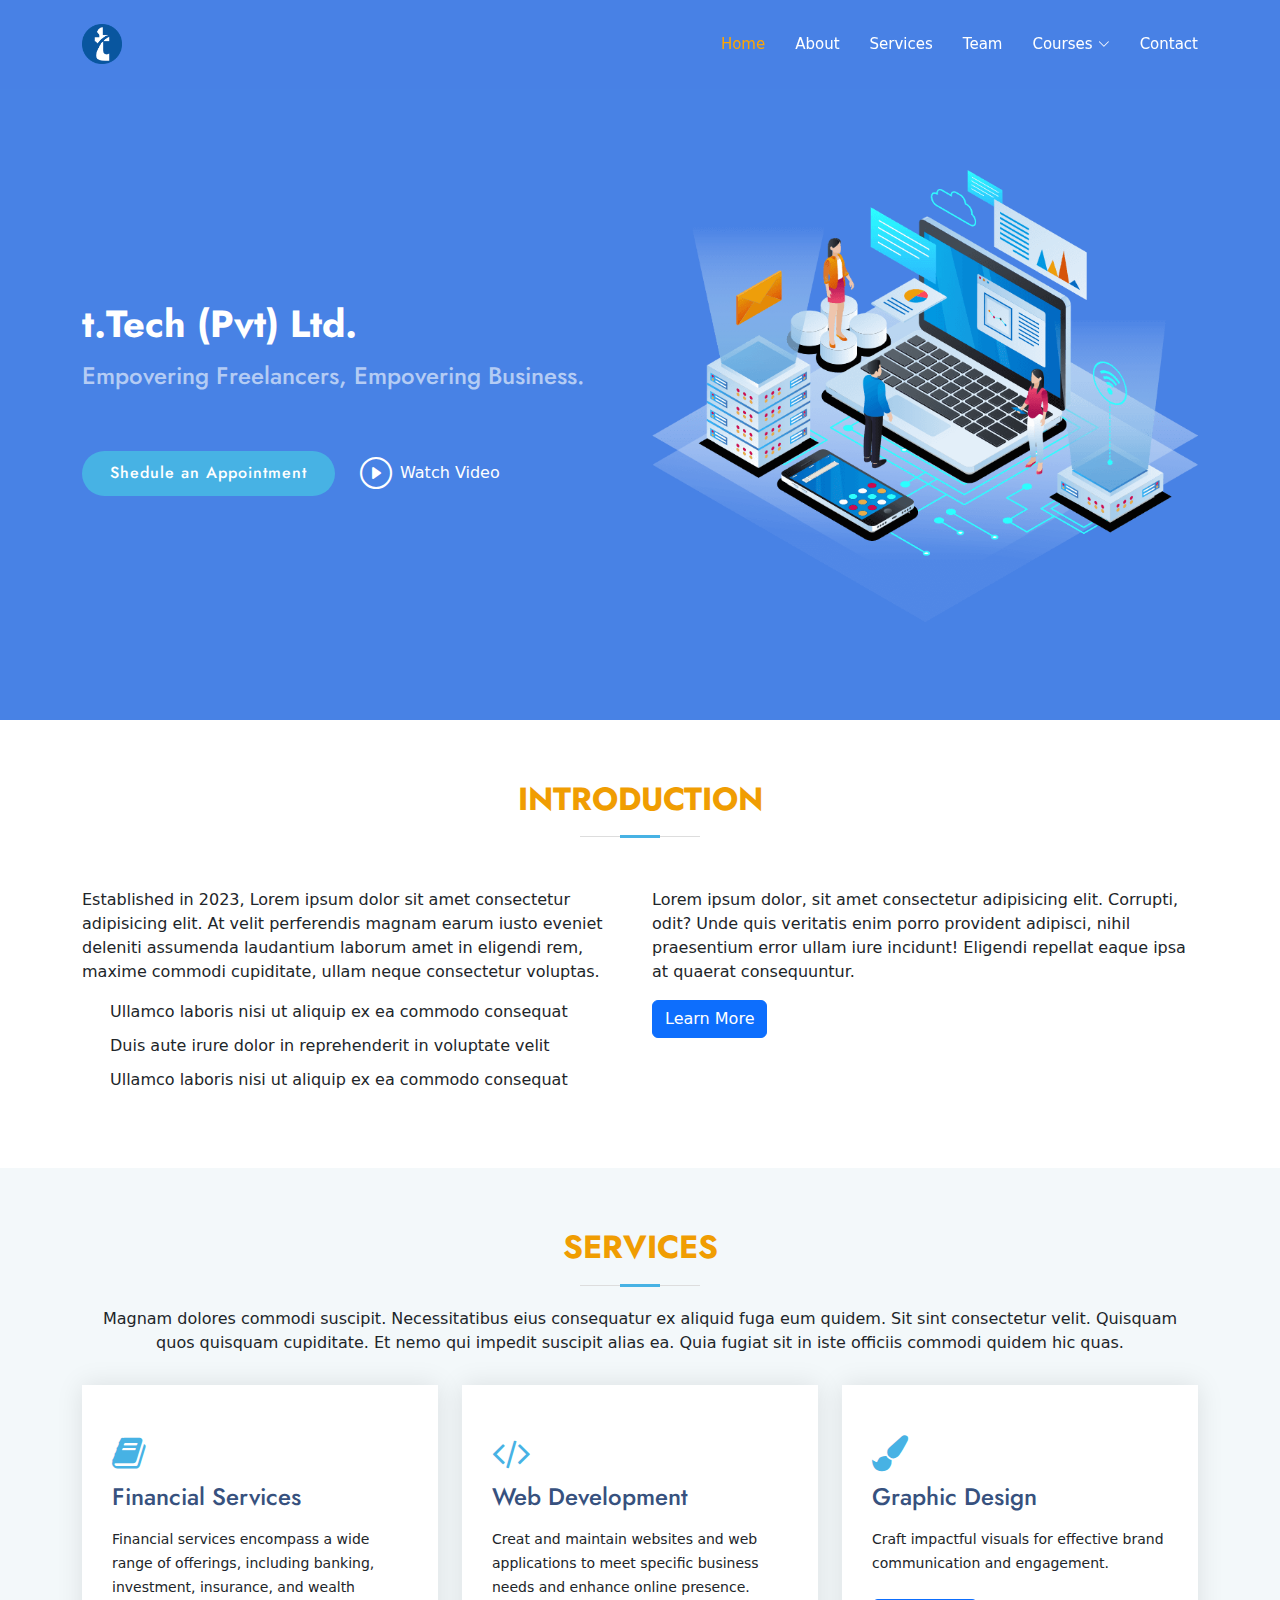
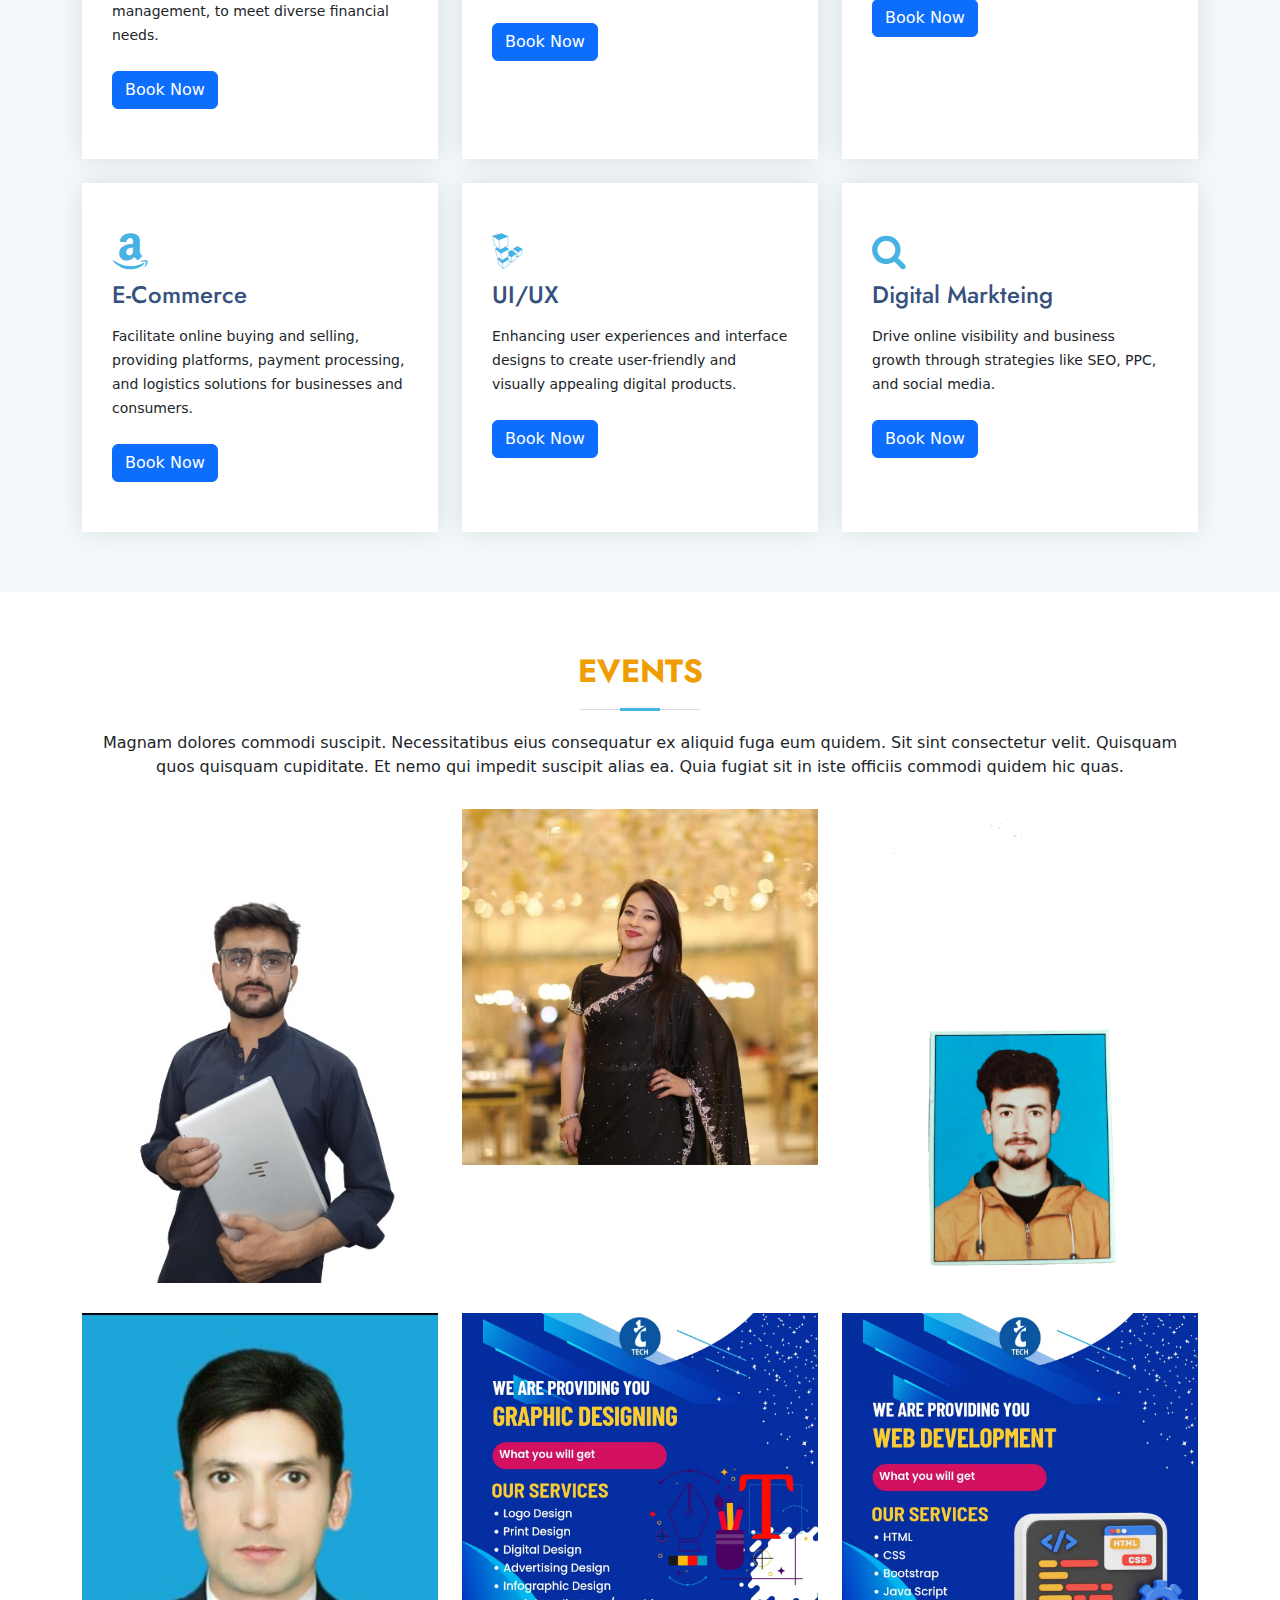
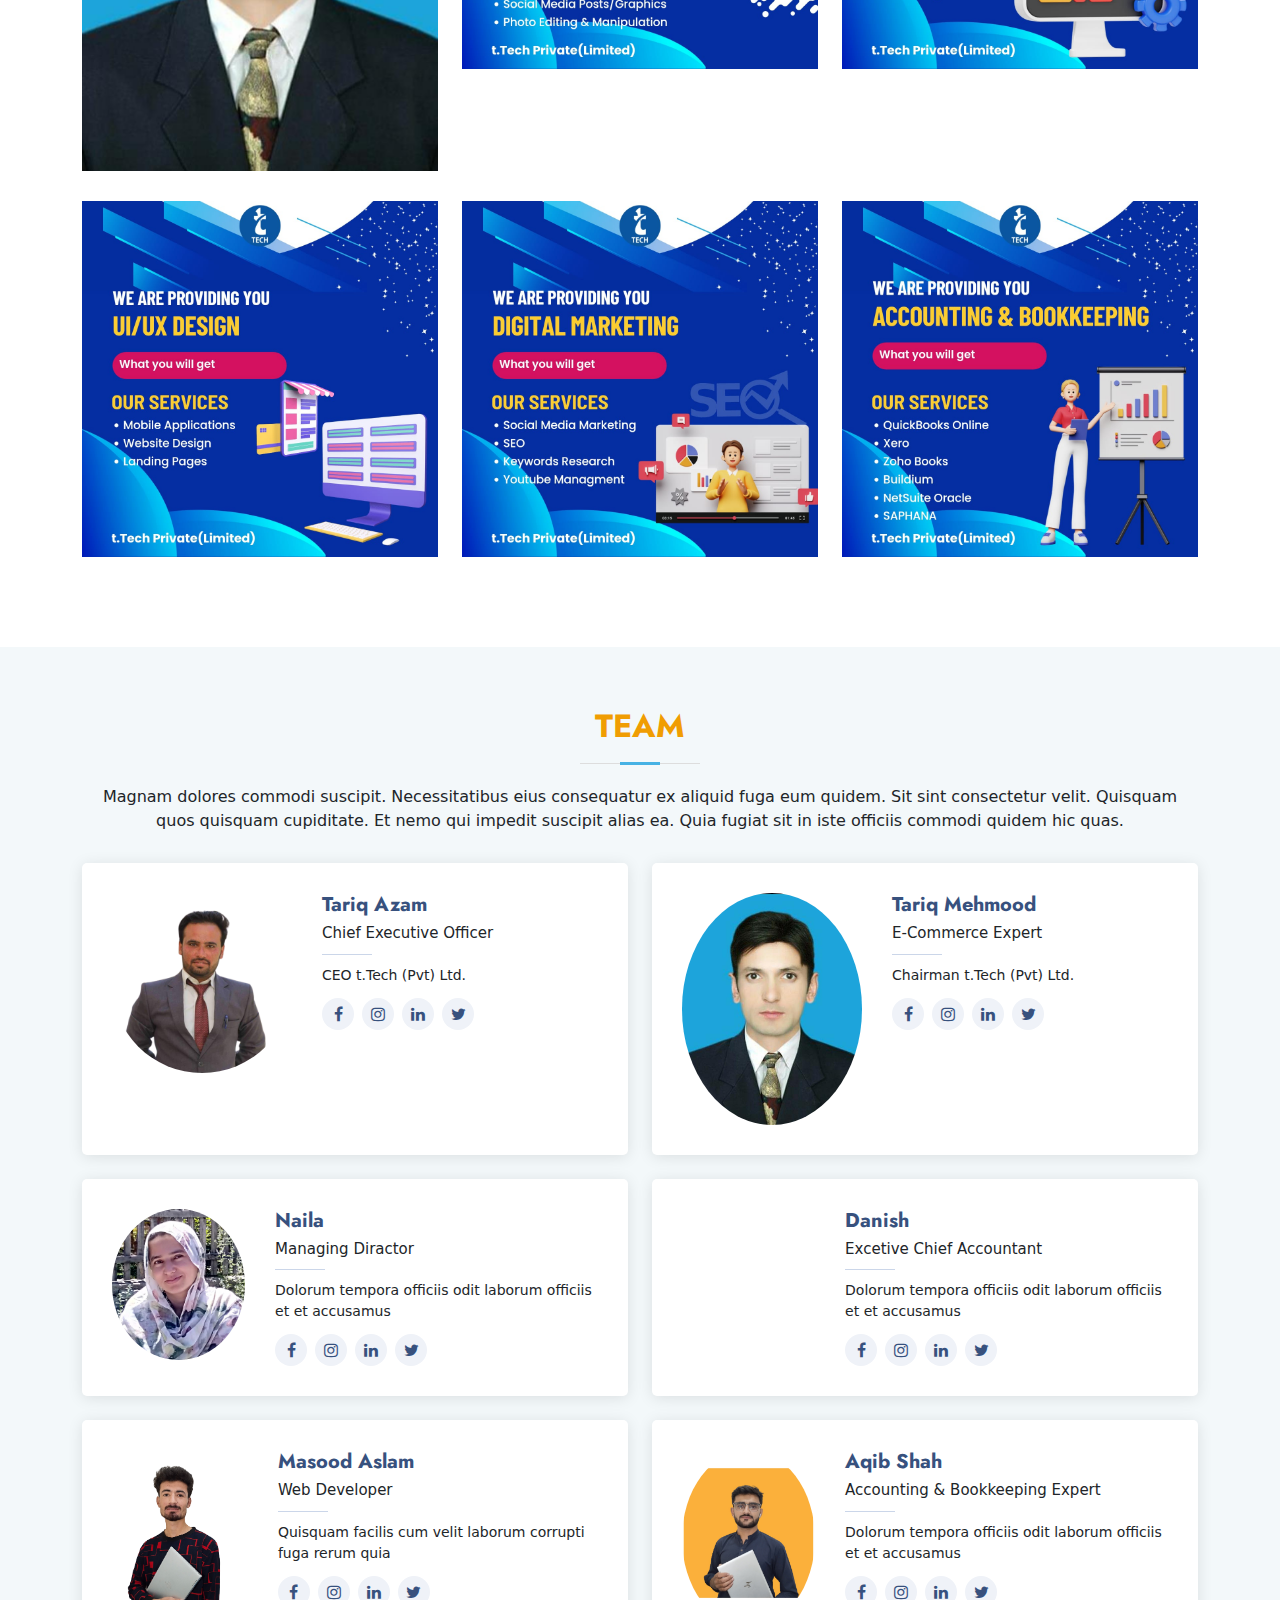
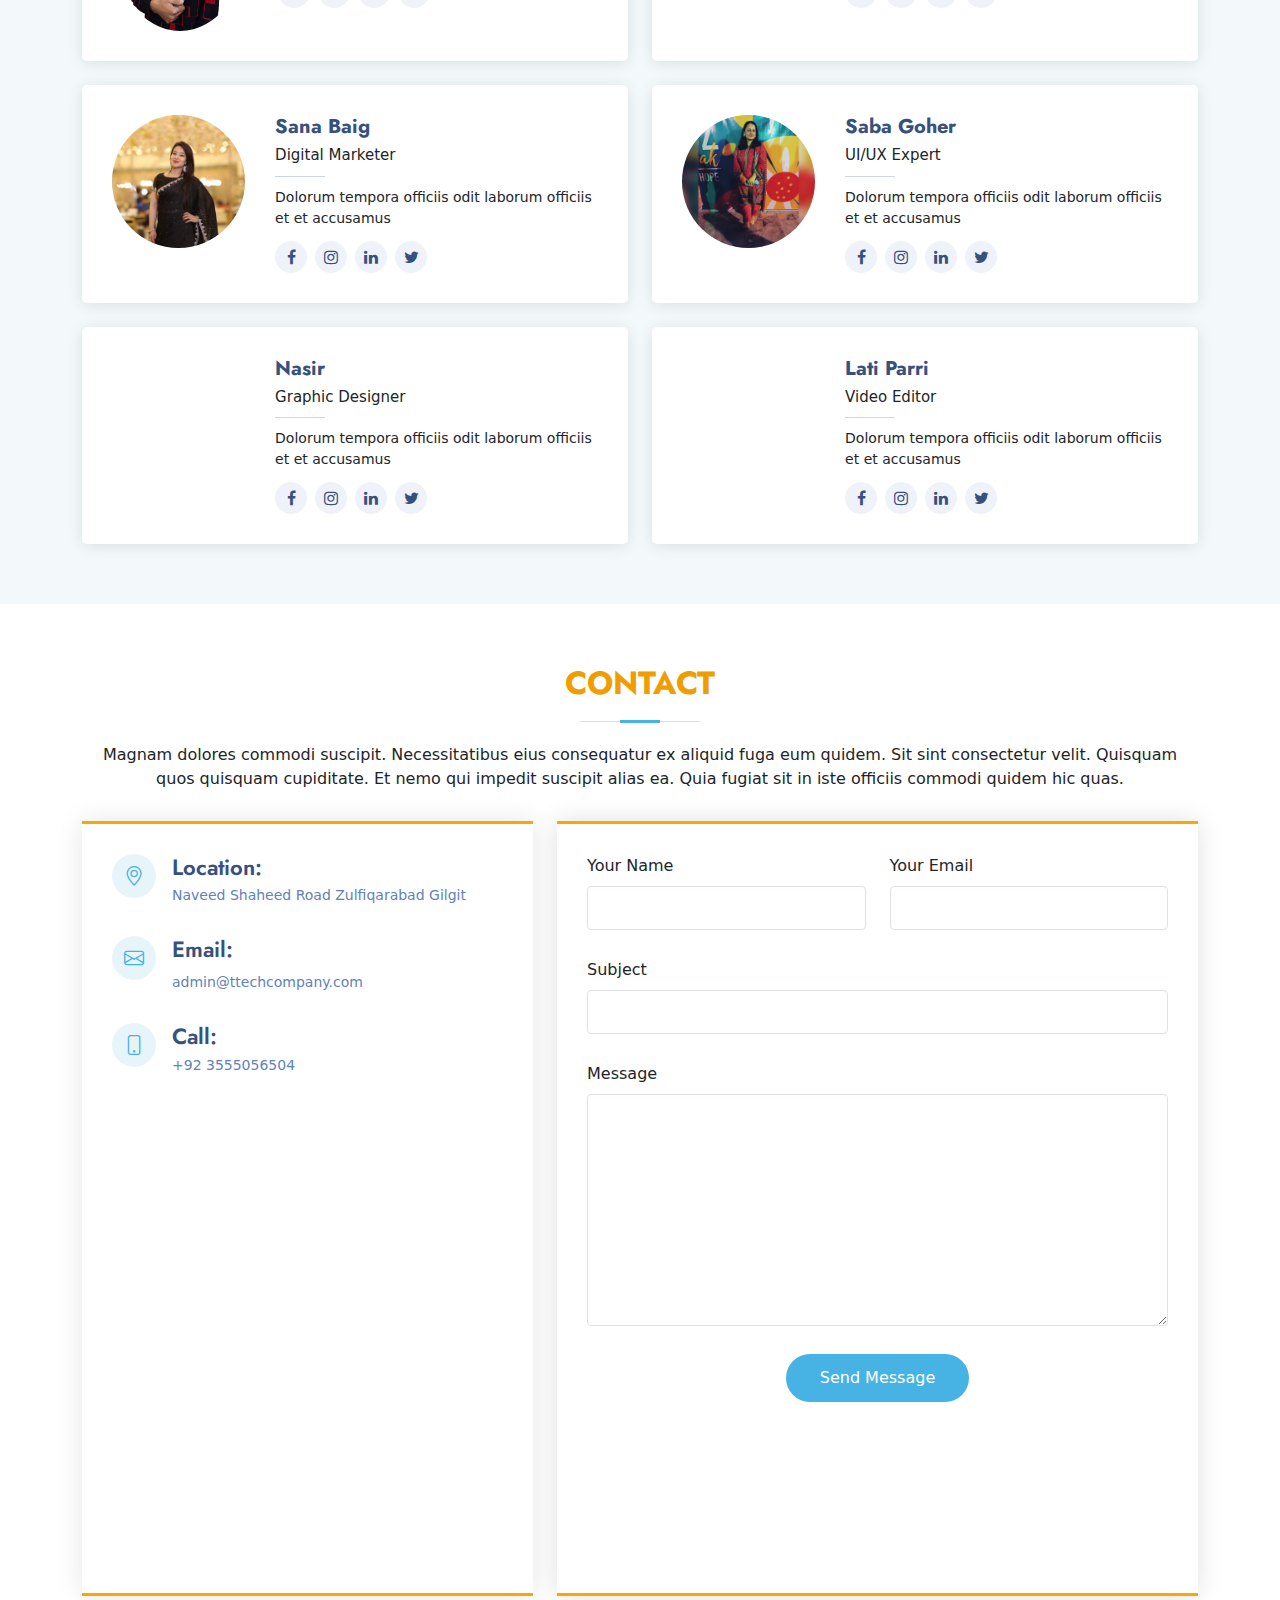
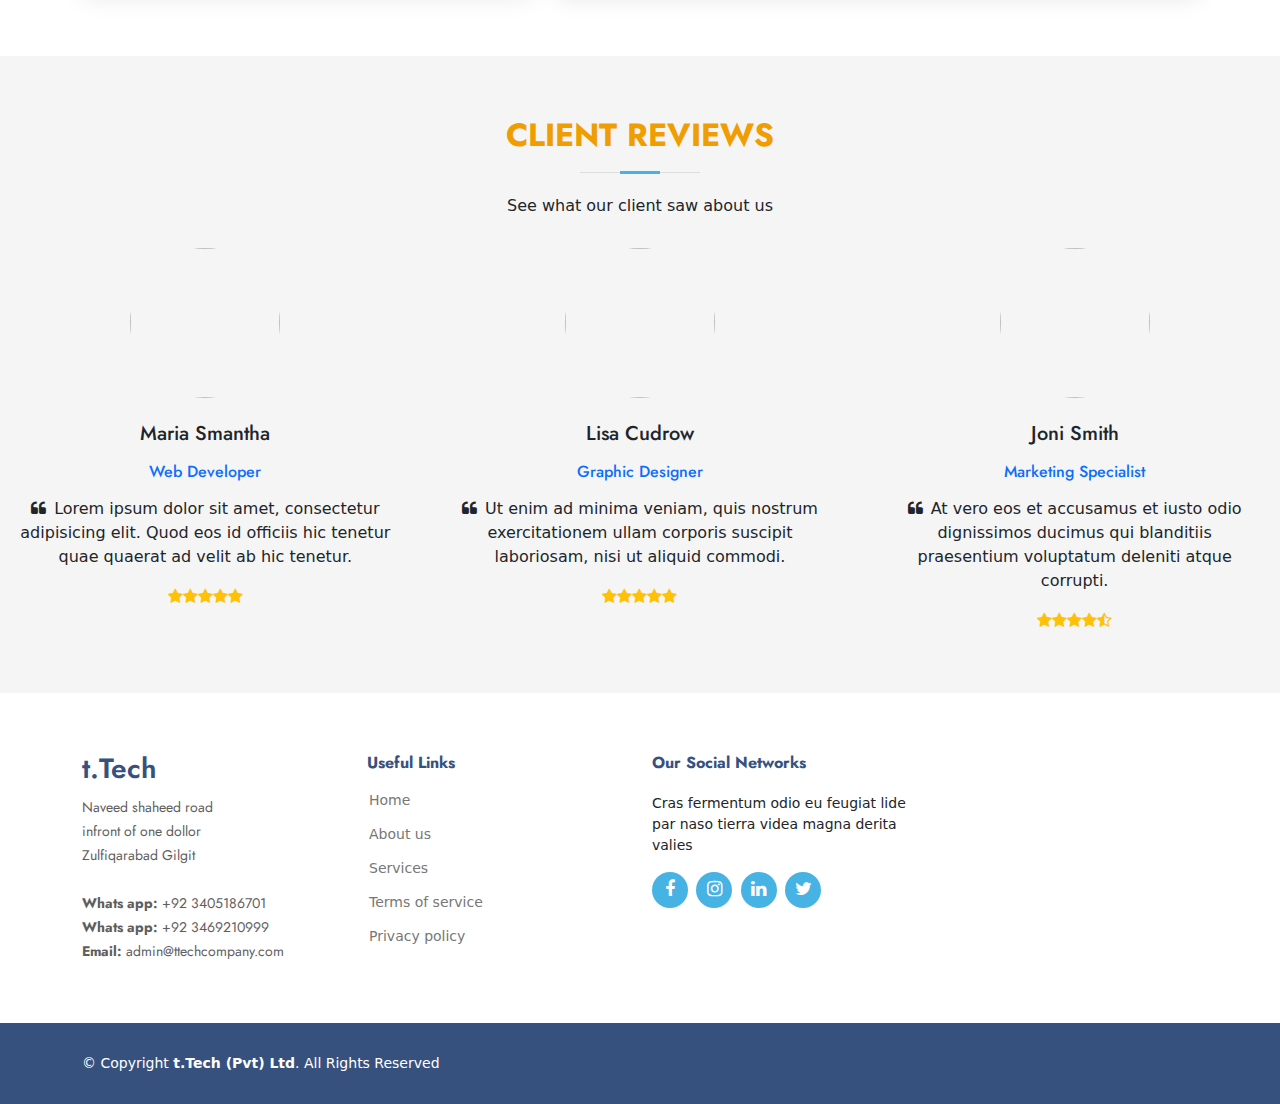
==== commit a1c48308: "first commit" ====
--- a/index.html
+++ b/index.html
@@ -1,51 +1,44 @@
 <!DOCTYPE html>
 <html lang="en">
-
 <head>
-  <meta charset="UTF-8">
-  <meta name="viewport" content="width=device-width, initial-scale=1.0">
-  <link rel="stylesheet" href="./style.css">
-
-  <link rel="stylesheet" href="https://fonts.googleapis.com/css?family=Roboto:400,700,300">
-  <link rel="stylesheet"
-    href="https://cdnjs.cloudflare.com/ajax/libs/material-design-iconic-font/2.1.2/css/material-design-iconic-font.min.css">
-  <link rel="stylesheet"
-    href="https://fonts.googleapis.com/css2?family=Epilogue:wght@400&family=Finger+Paint&display=swap">
-
-
-
-  <link rel="stylesheet" href="path/to/font-awesome/css/font-awesome.min.css">
-  <link rel="stylesheet" href="./assets/font-awesome-4.7.0/font-awesome-4.7.0/css/font-awesome.min.css">
-  <link
-    href="https://fonts.googleapis.com/css?family=Open+Sans:300,300i,400,400i,600,600i,700,700i|Jost:300,300i,400,400i,500,500i,600,600i,700,700i|Poppins:300,300i,400,400i,500,500i,600,600i,700,700i"
-    rel="stylesheet">
-  <link rel="stylesheet" href="./assets/bootstrap-icons/bootstrap-icons.css">
-  <link href="https://cdn.jsdelivr.net/npm/bootstrap@5.3.1/dist/css/bootstrap.min.css" rel="stylesheet">
-  <link
-    href="https://fonts.googleapis.com/css?family=Open+Sans:300,300i,400,400i,600,600i,700,700i|Jost:300,300i,400,400i,500,500i,600,600i,700,700i|Poppins:300,300i,400,400i,500,500i,600,600i,700,700i"
-    rel="stylesheet">
-
-
-  <title>t tech</title>
-  <link rel="shortcut icon" href="./img/t.tech.png" type="image/x-icon">
+    <meta charset="UTF-8">
+    <meta name="viewport" content="width=device-width, initial-scale=1.0">
+    <link rel="stylesheet" href="./style.css">
+
+    <link rel="stylesheet" href="https://fonts.googleapis.com/css?family=Roboto:400,700,300">
+    <link rel="stylesheet" href="https://cdnjs.cloudflare.com/ajax/libs/material-design-iconic-font/2.1.2/css/material-design-iconic-font.min.css">
+    <link rel="stylesheet" href="https://fonts.googleapis.com/css2?family=Epilogue:wght@400&family=Finger+Paint&display=swap">
+
+
+
+    <link rel="stylesheet" href="path/to/font-awesome/css/font-awesome.min.css">
+    <link rel="stylesheet" href="./assets/font-awesome-4.7.0/font-awesome-4.7.0/css/font-awesome.min.css">
+    <link href="https://fonts.googleapis.com/css?family=Open+Sans:300,300i,400,400i,600,600i,700,700i|Jost:300,300i,400,400i,500,500i,600,600i,700,700i|Poppins:300,300i,400,400i,500,500i,600,600i,700,700i" rel="stylesheet">
+    <link rel="stylesheet" href="./assets/bootstrap-icons/bootstrap-icons.css">
+    <link href="https://cdn.jsdelivr.net/npm/bootstrap@5.3.1/dist/css/bootstrap.min.css" rel="stylesheet">
+    <link href="https://fonts.googleapis.com/css?family=Open+Sans:300,300i,400,400i,600,600i,700,700i|Jost:300,300i,400,400i,500,500i,600,600i,700,700i|Poppins:300,300i,400,400i,500,500i,600,600i,700,700i" rel="stylesheet">
+
+
+    <title>t tech</title>
+
+    <link rel="shortcut icon" href="./img/t.tech.png" type="image/x-icon">
 </head>
-
 <body>
   <style>
-    a {
+    a{
       text-decoration: none;
     }
   </style>
-  <!-- ======= Header ======= -->
+     <!-- ======= Header ======= -->
   <header id="header" class="fixed-top ">
     <div class="container d-flex align-items-center">
 
 
-
-
-
-
-
+     
+
+      
+      
+      
       <!-- Uncomment below if you prefer to use an TEXT logo -->
       <!-- <h1 class="logo me-auto"><a href="index.html">MPS</a></h1> -->
       <a href="index.html" class="logo me-auto"><img title="t tech" src="./img/t.tech.png" alt="" class="img-fluid"></a>
@@ -59,9 +52,8 @@
           <li><a class="nav-link scrollto" href="#team">Team</a></li>
           <li class="dropdown"><a href="#"><span>Courses</span> <i class="bi bi-chevron-down"></i></a>
             <ul>
-              <li><a href="./courses detail/web.html">Web Development</a></li>
-              <li class="dropdown"><a href="./courses detail/e-commerce.html"><span>E-Commerce</span> <i
-                    class="bi bi-chevron-right"></i></a>
+              <li><a href="#">Web Development</a></li>
+              <li class="dropdown"><a href="#"><span>E-Commerce</span> <i class="bi bi-chevron-right"></i></a>
                 <!-- <ul>
                   <li><a href="#">Amazon VA</a></li>
                   <li><a href="#">Ebay</a></li>
@@ -70,34 +62,33 @@
                   <li><a href="#">Etsy</a></li>
                 </ul> -->
               </li>
-              <li><a href="./courses detail/graphic.html">Graphic Design</a></li>
-              <li><a href="./courses detail/digital markiting.html">Digital Markiting</a></li>
-              <li><a href="./courses detail/ui&ux.html">UI&Ux</a></li>
-              <li><a href="./courses detail/accounting.html">Accounting & Book Keeping</a></li>
+              <li><a href="#">Graphic Design</a></li>
+              <li><a href="#">Digital Markiting</a></li>
+              <li><a href="#">UI&Ux</a></li>
+              <li><a href="#">Data Entry</a></li>
+              <li><a href="#">Accounting & Book Keeping</a></li>
             </ul>
           </li>
           <li><a class="nav-link scrollto" href="#contact">Contact</a></li>
           <!-- <li><a class="getstarted scrollto" href="#about">Get Started</a></li> -->
         </ul>
-        <i class="bi bi-list mobile-nav-toggle"></i>
+        <i class="bi bi-list mobile-nav-toggle"></i> 
       </nav><!-- .navbar -->
 
     </div>
   </header><!-- End Header -->
 
-  <!-- ======= Hero Section ======= -->
-  <section id="hero" class="d-flex align-items-center">
+   <!-- ======= Hero Section ======= -->
+   <section id="hero" class="d-flex align-items-center">
 
     <div class="container">
       <div class="row">
-        <div class="col-lg-6 d-flex flex-column justify-content-center pt-4 pt-lg-0 order-2 order-lg-1"
-          data-aos="fade-up" data-aos-delay="200">
+        <div class="col-lg-6 d-flex flex-column justify-content-center pt-4 pt-lg-0 order-2 order-lg-1" data-aos="fade-up" data-aos-delay="200">
           <h1>t.Tech (Pvt) Ltd.</h1>
           <h2>Empovering Freelancers, Empovering Business.</h2>
           <div class="d-flex justify-content-center justify-content-lg-start">
             <a href="#" class="btn-get-started scrollto">Shedule an Appointment</a>
-            <a href="https://youtube.com/shorts/MfFlE1tBAoI?feature=share" class="glightbox btn-watch-video"><i
-                class="bi bi-play-circle"></i><span>Watch Video</span></a>
+            <a href="https://youtube.com/shorts/MfFlE1tBAoI?feature=share" class="glightbox btn-watch-video"><i class="bi bi-play-circle"></i><span>Watch Video</span></a>
           </div>
         </div>
         <div class="col-lg-6 order-1 order-lg-2 hero-img" data-aos="zoom-in" data-aos-delay="200">
@@ -109,635 +100,600 @@
   </section><!-- End Hero -->
 
 
-  <!-- ======= About Us Section ======= -->
-  <section id="about" class="about">
-    <div class="container" data-aos="fade-up">
-
-      <div class="section-title">
-        <h2>Introduction</h2>
-      </div>
-
-      <div class="row content">
-        <div class="col-lg-6">
-          <p>
-            Established in 2023, Lorem ipsum dolor sit amet consectetur adipisicing elit. At velit perferendis magnam
-            earum iusto eveniet deleniti assumenda laudantium laborum amet in eligendi rem, maxime commodi cupiditate,
-            ullam neque consectetur voluptas.
-          </p>
-          <ul>
-            <li><i class="ri-check-double-line"></i> Ullamco laboris nisi ut aliquip ex ea commodo consequat</li>
-            <li><i class="ri-check-double-line"></i> Duis aute irure dolor in reprehenderit in voluptate velit</li>
-            <li><i class="ri-check-double-line"></i> Ullamco laboris nisi ut aliquip ex ea commodo consequat</li>
-          </ul>
-        </div>
-        <div class="col-lg-6 pt-4 pt-lg-0">
-          <p>
-            Lorem ipsum dolor, sit amet consectetur adipisicing elit. Corrupti, odit? Unde quis veritatis enim porro
-            provident adipisci, nihil praesentium error ullam iure incidunt! Eligendi repellat eaque ipsa at quaerat
-            consequuntur.
-          <div id="demo" class="collapse">
-            Lorem ipsum dolor sit amet, consectetur adipisicing elit,
-            sed do eiusmod tempor incididunt ut labore et dolore magna aliqua. Ut enim ad minim veniam,
-            quis nostrud exercitation ullamco laboris nisi ut aliquip ex ea commodo consequat.
-          </div>
-
-
-          </p>
-          <a type="button" class="btn btn-primary" data-bs-toggle="collapse" data-bs-target="#demo" href="#"
-            class="btn-learn-more">Learn More</a>
-        </div>
-      </div>
-
-    </div>
-  </section><!-- End About Us Section -->
-
-
-  <!-- ======= Services Section ======= -->
-  <section id="services" class="services section-bg">
-    <div class="container" data-aos="fade-up">
-
-      <div class="section-title">
-        <h2>Services</h2>
-        <p>Magnam dolores commodi suscipit. Necessitatibus eius consequatur ex aliquid fuga eum quidem. Sit sint
-          consectetur velit. Quisquam quos quisquam cupiditate. Et nemo qui impedit suscipit alias ea. Quia fugiat sit
-          in iste officiis commodi quidem hic quas.</p>
-      </div>
-
-      <div class="row">
-        <div class="col-xl-4 col-md-6 d-flex align-items-stretch" data-aos="zoom-in" data-aos-delay="100">
-          <div class="icon-box flex-grow-1">
-            <div class="icon"><i class="fa fa-book"></i></div>
-            <h4><a href="">Financial Services</a></h4>
-            <p>Financial services encompass a wide range of offerings, including banking, investment, insurance, and
-              wealth management, to meet diverse financial needs.</p>
-            <a href="./registration.html"><button class="btn btn-primary mt-4">Book Now</button></a>
-          </div>
-        </div>
-
-        <div class="col-xl-4 col-md-6 d-flex align-items-stretch mt-4 mt-md-0" data-aos="zoom-in" data-aos-delay="200">
-          <div class="icon-box flex-grow-1">
-            <div class="icon"><i class="fa fa-code"></i></div>
-            <h4><a href="">Web Development</a></h4>
-            <p>Creat and maintain websites and web applications to meet specific business needs and enhance online
-              presence.</p>
-            <a href="./registration.html"><button class="btn btn-primary mt-4">Book Now</button></a>
-
-          </div>
-        </div>
-
-        <div class="col-xl-4 col-md-6 d-flex align-items-stretch mt-4 mt-xl-0" data-aos="zoom-in" data-aos-delay="300">
-          <div class="icon-box flex-grow-1">
-            <div class="icon"><i class="fa fa-paint-brush"></i></div>
-            <h4><a href="">Graphic Design</a></h4>
-            <p>Craft impactful visuals for effective brand communication and engagement.</p>
-            <a href="./registration.html"><button class="btn btn-primary mt-4">Book Now</button></a>
-
-          </div>
-        </div>
-
-
-
-      </div>
-      <div class="row mt-4 d-flex justify-content-between">
-        <div class="col-xl-4 col-md-6 d-flex align-items-stretch" data-aos="zoom-in" data-aos-delay="100">
-          <div class="icon-box flex-grow-1">
-            <div class="icon"><i class="fa fa-amazon"></i></div>
-            <h4><a href="">E-Commerce</a></h4>
-            <p>Facilitate online buying and selling, providing platforms, payment processing, and logistics solutions
-              for businesses and consumers.</p>
-            <a href="./registration.html"><button class="btn btn-primary mt-4">Book Now</button></a>
-
-          </div>
-        </div>
-
-        <div class="col-xl-4 col-md-6 d-flex align-items-stretch mt-4 mt-md-0" data-aos="zoom-in" data-aos-delay="200">
-          <div class="icon-box flex-grow-1">
-            <div class="icon"><i class="fa fa-linode"></i></div>
-            <h4><a href="">UI/UX</a></h4>
-            <p>Enhancing user experiences and interface designs to create user-friendly and visually appealing digital
-              products.</p>
-            <a href="./registration.html"><button class="btn btn-primary mt-4">Book Now</button></a>
-
-          </div>
-        </div>
-
-        <div class="col-xl-4 col-md-6 d-flex align-items-stretch mt-4 mt-xl-0" data-aos="zoom-in" data-aos-delay="300">
-          <div class="icon-box flex-grow-1">
-            <div class="icon"><i class="fa fa-search"></i></div>
-            <h4><a href="">Digital Markteing</a></h4>
-            <p>Drive online visibility and business growth through strategies like SEO, PPC, and social media.</p>
-            <a href="./registration.html"><button class="btn btn-primary mt-4">Book Now</button></a>
-
-          </div>
-        </div>
-
-      </div>
-
-    </div>
-  </section><!-- End Services Section -->
-
-
-
-  <!-- ======= Portfolio Section ======= -->
-  <section id="portfolio" class="portfolio">
-    <div class="container" data-aos="fade-up">
-
-      <div class="section-title">
-        <h2>gallery</h2>
-        <p>Magnam dolores commodi suscipit. Necessitatibus eius consequatur ex aliquid fuga eum quidem. Sit sint
-          consectetur velit. Quisquam quos quisquam cupiditate. Et nemo qui impedit suscipit alias ea. Quia fugiat sit
-          in iste officiis commodi quidem hic quas.</p>
-      </div>
-
-      <!-- <ul id="portfolio-flters" class="d-flex justify-content-center" data-aos="fade-up" data-aos-delay="100">
+    <!-- ======= About Us Section ======= -->
+    <section  id="about" class="about">
+        <div class="container" data-aos="fade-up">
+  
+          <div class="section-title">
+            <h2>Introduction</h2>
+          </div>
+  
+          <div class="row content">
+            <div class="col-lg-6">
+              <p>
+                Established in 2023, Lorem ipsum dolor sit amet consectetur adipisicing elit. At velit perferendis magnam earum iusto eveniet deleniti assumenda laudantium laborum amet in eligendi rem, maxime commodi cupiditate, ullam neque consectetur voluptas.
+              </p>
+              <ul>
+                <li><i class="ri-check-double-line"></i> Ullamco laboris nisi ut aliquip ex ea commodo consequat</li>
+                <li><i class="ri-check-double-line"></i> Duis aute irure dolor in reprehenderit in voluptate velit</li>
+                <li><i class="ri-check-double-line"></i> Ullamco laboris nisi ut aliquip ex ea commodo consequat</li>
+              </ul>
+            </div>
+            <div class="col-lg-6 pt-4 pt-lg-0">
+              <p>
+                Lorem ipsum dolor, sit amet consectetur adipisicing elit. Corrupti, odit? Unde quis veritatis enim porro provident adipisci, nihil praesentium error ullam iure incidunt! Eligendi repellat eaque ipsa at quaerat consequuntur.
+                <div id="demo" class="collapse">
+                    Lorem ipsum dolor sit amet, consectetur adipisicing elit,
+                    sed do eiusmod tempor incididunt ut labore et dolore magna aliqua. Ut enim ad minim veniam,
+                    quis nostrud exercitation ullamco laboris nisi ut aliquip ex ea commodo consequat.
+                  </div>
+                
+                
+              </p>
+              <a  type="button" class="btn btn-primary" data-bs-toggle="collapse" data-bs-target="#demo" href="#" class="btn-learn-more">Learn More</a>
+            </div>
+          </div>
+  
+        </div>
+      </section><!-- End About Us Section -->
+
+      
+    <!-- ======= Services Section ======= -->
+    <section id="services" class="services section-bg">
+        <div class="container" data-aos="fade-up">
+  
+          <div class="section-title">
+            <h2>Services</h2>
+            <p>Magnam dolores commodi suscipit. Necessitatibus eius consequatur ex aliquid fuga eum quidem. Sit sint consectetur velit. Quisquam quos quisquam cupiditate. Et nemo qui impedit suscipit alias ea. Quia fugiat sit in iste officiis commodi quidem hic quas.</p>
+          </div>
+  
+          <div class="row">
+            <div class="col-xl-4 col-md-6 d-flex align-items-stretch" data-aos="zoom-in" data-aos-delay="100">
+              <div class="icon-box flex-grow-1">
+                <div class="icon"><i class="fa fa-book"></i></div>
+                <h4><a href="">Financial Services</a></h4>
+                <p>Financial services encompass a wide range of offerings, including banking, investment, insurance, and wealth management, to meet diverse financial needs.</p>
+                <a href="./registration.html"><button class="btn btn-primary mt-4">Book Now</button></a>
+              </div>
+            </div>
+  
+            <div class="col-xl-4 col-md-6 d-flex align-items-stretch mt-4 mt-md-0" data-aos="zoom-in" data-aos-delay="200">
+              <div class="icon-box flex-grow-1">
+                <div class="icon"><i class="fa fa-code"></i></div>
+                <h4><a href="">Web Development</a></h4>
+                <p>Creat and maintain websites and web applications to meet specific business needs and enhance online presence.</p>
+                <a href="./registration.html"><button class="btn btn-primary mt-4">Book Now</button></a>
+
+              </div>
+            </div>
+  
+            <div class="col-xl-4 col-md-6 d-flex align-items-stretch mt-4 mt-xl-0" data-aos="zoom-in" data-aos-delay="300">
+              <div class="icon-box flex-grow-1">
+                <div class="icon"><i class="fa fa-paint-brush"></i></div>
+                <h4><a href="">Graphic Design</a></h4>
+                <p>Craft impactful visuals for effective brand communication and engagement.</p>
+                <a href="./registration.html"><button class="btn btn-primary mt-4">Book Now</button></a>
+
+              </div>
+            </div>
+  
+           
+  
+          </div>
+          <div class="row mt-4 d-flex justify-content-between">
+            <div class="col-xl-4 col-md-6 d-flex align-items-stretch" data-aos="zoom-in" data-aos-delay="100">
+                <div class="icon-box flex-grow-1">
+                  <div class="icon"><i class="fa fa-amazon"></i></div>
+                  <h4><a href="">E-Commerce</a></h4>
+                  <p>Facilitate online buying and selling, providing platforms, payment processing, and logistics solutions for businesses and consumers.</p>
+                  <a href="./registration.html"><button class="btn btn-primary mt-4">Book Now</button></a>
+
+                </div>
+              </div>
+    
+              <div class="col-xl-4 col-md-6 d-flex align-items-stretch mt-4 mt-md-0" data-aos="zoom-in" data-aos-delay="200">
+                <div class="icon-box flex-grow-1">
+                  <div class="icon"><i class="fa fa-linode"></i></div>
+                  <h4><a href="">UI/UX</a></h4>
+                  <p>Enhancing user experiences and interface designs to create user-friendly and visually appealing digital products.</p>
+                  <a href="./registration.html"><button class="btn btn-primary mt-4">Book Now</button></a>
+
+                </div>
+              </div>
+    
+              <div class="col-xl-4 col-md-6 d-flex align-items-stretch mt-4 mt-xl-0" data-aos="zoom-in" data-aos-delay="300">
+                <div class="icon-box flex-grow-1">
+                  <div class="icon"><i class="fa fa-search"></i></div>
+                  <h4><a href="">Digital Markteing</a></h4>
+                  <p>Drive online visibility and business growth through strategies like SEO, PPC, and social media.</p>
+                 <a href="./registration.html"><button class="btn btn-primary mt-4">Book Now</button></a>
+
+                </div>
+              </div>
+  
+          </div>
+  
+        </div>
+      </section><!-- End Services Section -->
+
+
+
+       <!-- ======= Portfolio Section ======= -->
+    <section id="portfolio" class="portfolio">
+      <div class="container" data-aos="fade-up">
+
+        <div class="section-title">
+          <h2>Events</h2>
+          <p>Magnam dolores commodi suscipit. Necessitatibus eius consequatur ex aliquid fuga eum quidem. Sit sint consectetur velit. Quisquam quos quisquam cupiditate. Et nemo qui impedit suscipit alias ea. Quia fugiat sit in iste officiis commodi quidem hic quas.</p>
+        </div>
+
+        <!-- <ul id="portfolio-flters" class="d-flex justify-content-center" data-aos="fade-up" data-aos-delay="100">
           <li data-filter="*" class="filter-active">All</li>
           <li data-filter=".filter-app">14 August</li>
           <li data-filter=".filter-card">Sports Week</li>
           <li data-filter=".filter-web">Parents Day</li>
         </ul> -->
 
-      <div class="row portfolio-container" data-aos="fade-up" data-aos-delay="200">
-
-        <div class="col-lg-4 col-md-6 portfolio-item filter-app">
-          <div class="portfolio-img"><img src="./img/aqib.jpeg" class="img-fluid" alt=""></div>
-          <div class="portfolio-info">
-            <h4>14 August</h4>
-            <p>A14 August</p>
-            <a href="./img/aqib.jpeg" data-gallery="portfolioGallery" class="portfolio-lightbox preview-link"
-              title="App 1"><i class="bx bx-plus"></i></a>
-            <a href="portfolio-details.html" class="details-link" title="More Details"><i class="bx bx-link"></i></a>
-          </div>
-        </div>
-
-        <div class="col-lg-4 col-md-6 portfolio-item filter-web">
-          <div class="portfolio-img"><img src="./img/sana.jpeg" class="img-fluid" alt=""></div>
-          <div class="portfolio-info">
-            <h4>Parents Day </h4>
-            <p>Parents Day</p>
-            <a href="./img/sana.jpeg" data-gallery="portfolioGallery" class="portfolio-lightbox preview-link"
-              title="Web 3"><i class="bx bx-plus"></i></a>
-            <a href="portfolio-details.html" class="details-link" title="More Details"><i class="bx bx-link"></i></a>
-          </div>
-        </div>
-
-        <div class="col-lg-4 col-md-6 portfolio-item filter-app">
-          <div class="portfolio-img"><img src="./img/masood.png" class="img-fluid" alt=""></div>
-          <div class="portfolio-info">
-            <h4>14 August</h4>
-            <p>14 August</p>
-            <a href="./img/masood.png" data-gallery="portfolioGallery" class="portfolio-lightbox preview-link"
-              title="App 2"><i class="bx bx-plus"></i></a>
-            <a href="portfolio-details.html" class="details-link" title="More Details"><i class="bx bx-link"></i></a>
-          </div>
-        </div>
-
-        <div class="col-lg-4 col-md-6 portfolio-item filter-card">
-          <div class="portfolio-img"><img src="./img/tariq mehmood.jpeg" class="img-fluid" alt=""></div>
-          <div class="portfolio-info">
-            <h4>Sports Week</h4>
-            <p>Sports Week</p>
-            <a href="./img/tariq mehmood.jpeg" data-gallery="portfolioGallery" class="portfolio-lightbox preview-link"
-              title="Card 2"><i class="bx bx-plus"></i></a>
-            <a href="portfolio-details.html" class="details-link" title="More Details"><i class="bx bx-link"></i></a>
-          </div>
-        </div>
-
-        <div class="col-lg-4 col-md-6 portfolio-item filter-web">
-          <div class="portfolio-img"><img src="./img/services/WhatsApp Image 2023-09-27 at 10.06.19 PM.jpeg"
-              class="img-fluid" alt=""></div>
-          <div class="portfolio-info">
-            <h4>Parents Day</h4>
-            <p>Parents Day</p>
-            <a href="./img/services/WhatsApp Image 2023-09-27 at 10.06.19 PM.jpeg" data-gallery="portfolioGallery"
-              class="portfolio-lightbox preview-link" title="Web 2"><i class="bx bx-plus"></i></a>
-            <a href="portfolio-details.html" class="details-link" title="More Details"><i class="bx bx-link"></i></a>
-          </div>
-        </div>
-
-        <div class="col-lg-4 col-md-6 portfolio-item filter-app">
-          <div class="portfolio-img"><img src="./img/services/WhatsApp Image 2023-09-27 at 10.06.17 PM.jpeg"
-              class="img-fluid" alt=""></div>
-          <div class="portfolio-info">
-            <h4>14 August</h4>
-            <p>14 August</p>
-            <a href="./img/services/WhatsApp Image 2023-09-27 at 10.06.17 PM.jpeg" data-gallery="portfolioGallery"
-              class="portfolio-lightbox preview-link" title="App 3"><i class="bx bx-plus"></i></a>
-            <a href="portfolio-details.html" class="details-link" title="More Details"><i class="bx bx-link"></i></a>
-          </div>
-        </div>
-
-        <div class="col-lg-4 col-md-6 portfolio-item filter-card">
-          <div class="portfolio-img"><img src="./img/services/WhatsApp Image 2023-09-27 at 10.06.17 PM (1).jpeg"
-              class="img-fluid" alt=""></div>
-          <div class="portfolio-info">
-            <h4>Sports Week</h4>
-            <p>Sports Week</p>
-            <a href="./img/services/WhatsApp Image 2023-09-27 at 10.06.17 PM (1).jpeg" data-gallery="portfolioGallery"
-              class="portfolio-lightbox preview-link" title="Card 1"><i class="bx bx-plus"></i></a>
-            <a href="portfolio-details.html" class="details-link" title="More Details"><i class="bx bx-link"></i></a>
-          </div>
-        </div>
-
-        <div class="col-lg-4 col-md-6 portfolio-item filter-card">
-          <div class="portfolio-img"><img src="./img/services/WhatsApp Image 2023-09-27 at 10.06.16 PM.jpeg"
-              class="img-fluid" alt=""></div>
-          <div class="portfolio-info">
-            <h4>Sports Week</h4>
-            <p>Sports Week</p>
-            <a href="./img/services/WhatsApp Image 2023-09-27 at 10.06.16 PM.jpeg" data-gallery="portfolioGallery"
-              class="portfolio-lightbox preview-link" title="Card 3"><i class="bx bx-plus"></i></a>
-            <a href="portfolio-details.html" class="details-link" title="More Details"><i class="bx bx-link"></i></a>
-          </div>
-        </div>
-
-        <div class="col-lg-4 col-md-6 portfolio-item filter-web">
-          <div class="portfolio-img"><img src="./img/services/WhatsApp Image 2023-09-27 at 10.06.16 PM (1).jpeg"
-              class="img-fluid" alt=""></div>
-          <div class="portfolio-info">
-            <h4>Parents Day</h4>
-            <p>Parents Day</p>
-            <a href="./img/services/WhatsApp Image 2023-09-27 at 10.06.16 PM (1).jpeg" data-gallery="portfolioGallery"
-              class="portfolio-lightbox preview-link" title="Web 3"><i class="bx bx-plus"></i></a>
-            <a href="portfolio-details.html" class="details-link" title="More Details"><i class="bx bx-link"></i></a>
-          </div>
-        </div>
-
-      </div>
-
+        <div class="row portfolio-container" data-aos="fade-up" data-aos-delay="200">
+
+          <div class="col-lg-4 col-md-6 portfolio-item filter-app">
+            <div class="portfolio-img"><img src="./img/aqib.jpeg" class="img-fluid" alt=""></div>
+            <div class="portfolio-info">
+              <h4>14 August</h4>
+              <p>A14 August</p>
+              <a href="./img/aqib.jpeg" data-gallery="portfolioGallery" class="portfolio-lightbox preview-link" title="App 1"><i class="bx bx-plus"></i></a>
+              <a href="portfolio-details.html" class="details-link" title="More Details"><i class="bx bx-link"></i></a>
+            </div>
+          </div>
+
+          <div class="col-lg-4 col-md-6 portfolio-item filter-web">
+            <div class="portfolio-img"><img src="./img/sana.jpeg" class="img-fluid" alt=""></div>
+            <div class="portfolio-info">
+              <h4>Parents Day </h4>
+              <p>Parents Day</p>
+              <a href="./img/sana.jpeg" data-gallery="portfolioGallery" class="portfolio-lightbox preview-link" title="Web 3"><i class="bx bx-plus"></i></a>
+              <a href="portfolio-details.html" class="details-link" title="More Details"><i class="bx bx-link"></i></a>
+            </div>
+          </div>
+
+          <div class="col-lg-4 col-md-6 portfolio-item filter-app">
+            <div class="portfolio-img"><img src="./img/masood.png" class="img-fluid" alt=""></div>
+            <div class="portfolio-info">
+              <h4>14 August</h4>
+              <p>14 August</p>
+              <a href="./img/masood.png" data-gallery="portfolioGallery" class="portfolio-lightbox preview-link" title="App 2"><i class="bx bx-plus"></i></a>
+              <a href="portfolio-details.html" class="details-link" title="More Details"><i class="bx bx-link"></i></a>
+            </div>
+          </div>
+
+          <div class="col-lg-4 col-md-6 portfolio-item filter-card">
+            <div class="portfolio-img"><img src="./img/tariq mehmood.jpeg" class="img-fluid" alt=""></div>
+            <div class="portfolio-info">
+              <h4>Sports Week</h4>
+              <p>Sports Week</p>
+              <a href="./img/tariq mehmood.jpeg" data-gallery="portfolioGallery" class="portfolio-lightbox preview-link" title="Card 2"><i class="bx bx-plus"></i></a>
+              <a href="portfolio-details.html" class="details-link" title="More Details"><i class="bx bx-link"></i></a>
+            </div>
+          </div>
+
+          <div class="col-lg-4 col-md-6 portfolio-item filter-web">
+            <div class="portfolio-img"><img src="./img/services/WhatsApp Image 2023-09-27 at 10.06.19 PM.jpeg" class="img-fluid" alt=""></div>
+            <div class="portfolio-info">
+              <h4>Parents Day</h4>
+              <p>Parents Day</p>
+              <a href="./img/services/WhatsApp Image 2023-09-27 at 10.06.19 PM.jpeg" data-gallery="portfolioGallery" class="portfolio-lightbox preview-link" title="Web 2"><i class="bx bx-plus"></i></a>
+              <a href="portfolio-details.html" class="details-link" title="More Details"><i class="bx bx-link"></i></a>
+            </div>
+          </div>
+
+          <div class="col-lg-4 col-md-6 portfolio-item filter-app">
+            <div class="portfolio-img"><img src="./img/services/WhatsApp Image 2023-09-27 at 10.06.17 PM.jpeg" class="img-fluid" alt=""></div>
+            <div class="portfolio-info">
+              <h4>14 August</h4>
+              <p>14 August</p>
+              <a href="./img/services/WhatsApp Image 2023-09-27 at 10.06.17 PM.jpeg" data-gallery="portfolioGallery" class="portfolio-lightbox preview-link" title="App 3"><i class="bx bx-plus"></i></a>
+              <a href="portfolio-details.html" class="details-link" title="More Details"><i class="bx bx-link"></i></a>
+            </div>
+          </div>
+
+          <div class="col-lg-4 col-md-6 portfolio-item filter-card">
+            <div class="portfolio-img"><img src="./img/services/WhatsApp Image 2023-09-27 at 10.06.17 PM (1).jpeg" class="img-fluid" alt=""></div>
+            <div class="portfolio-info">
+              <h4>Sports Week</h4>
+              <p>Sports Week</p>
+              <a href="./img/services/WhatsApp Image 2023-09-27 at 10.06.17 PM (1).jpeg" data-gallery="portfolioGallery" class="portfolio-lightbox preview-link" title="Card 1"><i class="bx bx-plus"></i></a>
+              <a href="portfolio-details.html" class="details-link" title="More Details"><i class="bx bx-link"></i></a>
+            </div>
+          </div>
+
+          <div class="col-lg-4 col-md-6 portfolio-item filter-card">
+            <div class="portfolio-img"><img src="./img/services/WhatsApp Image 2023-09-27 at 10.06.16 PM.jpeg" class="img-fluid" alt=""></div>
+            <div class="portfolio-info">
+              <h4>Sports Week</h4>
+              <p>Sports Week</p>
+              <a href="./img/services/WhatsApp Image 2023-09-27 at 10.06.16 PM.jpeg" data-gallery="portfolioGallery" class="portfolio-lightbox preview-link" title="Card 3"><i class="bx bx-plus"></i></a>
+              <a href="portfolio-details.html" class="details-link" title="More Details"><i class="bx bx-link"></i></a>
+            </div>
+          </div>
+
+          <div class="col-lg-4 col-md-6 portfolio-item filter-web">
+            <div class="portfolio-img"><img src="./img/services/WhatsApp Image 2023-09-27 at 10.06.16 PM (1).jpeg" class="img-fluid" alt=""></div>
+            <div class="portfolio-info">
+              <h4>Parents Day</h4>
+              <p>Parents Day</p>
+              <a href="./img/services/WhatsApp Image 2023-09-27 at 10.06.16 PM (1).jpeg" data-gallery="portfolioGallery" class="portfolio-lightbox preview-link" title="Web 3"><i class="bx bx-plus"></i></a>
+              <a href="portfolio-details.html" class="details-link" title="More Details"><i class="bx bx-link"></i></a>
+            </div>
+          </div>
+
+        </div>
+
+      </div>
+    </section><!-- End Portfolio Section -->
+
+      
+    <!-- ======= Team Section ======= -->
+    <section id="team" class="team section-bg">
+        <div class="container" data-aos="fade-up">
+  
+          <div class="section-title">
+            <h2>Team</h2>
+            <p>Magnam dolores commodi suscipit. Necessitatibus eius consequatur ex aliquid fuga eum quidem. Sit sint consectetur velit. Quisquam quos quisquam cupiditate. Et nemo qui impedit suscipit alias ea. Quia fugiat sit in iste officiis commodi quidem hic quas.</p>
+          </div>
+  
+          <div class="row">
+  
+            <div class="col-lg-6" data-aos="zoom-in" data-aos-delay="100">
+              <div class="member d-flex align-items-start">
+                <div class="pic"><img src="./img/tariq azam.png" class="img-fluid" alt=""></div>
+                <div class="member-info">
+                  <h4>Tariq Azam</h4>
+                  <span>Chief Executive Officer</span>
+                  <p>CEO t.Tech (Pvt) Ltd.</p>
+                  <div class="social">
+                    <a href=""><i class="fa fa-facebook" aria-hidden="true"></i></a>
+                    <a href=""><i class="fa fa-instagram" aria-hidden="true"></i></a>
+                    <a href=""><i class="fa fa-linkedin" aria-hidden="true"></i></a>
+                    <a href=""><i class="fa fa-twitter" aria-hidden="true"></i></a>
+                  </div>
+                </div>
+              </div>
+            </div>
+  
+            <div class="col-lg-6 mt-4 mt-lg-0" data-aos="zoom-in" data-aos-delay="200">
+              <div class="member d-flex align-items-start">
+                <div class="pic"><img src="./img/tariq mehmood.jpeg" class="img-fluid" alt=""></div>
+                <div class="member-info">
+                  <h4>Tariq Mehmood</h4>
+                  <span>E-Commerce Expert</span>
+                  <p>Chairman t.Tech (Pvt) Ltd.</p>
+                  <div class="social">
+                    <a href=""><i class="fa fa-facebook" aria-hidden="true"></i></a>
+                    <a href=""><i class="fa fa-instagram" aria-hidden="true"></i></a>
+                    <a href=""><i class="fa fa-linkedin" aria-hidden="true"></i></a>
+                    <a href=""><i class="fa fa-twitter" aria-hidden="true"></i></a>
+                  </div>
+                </div>
+              </div>
+            </div>
+  
+            <div class="col-lg-6 mt-4" data-aos="zoom-in" data-aos-delay="400">
+              <div class="member d-flex align-items-start">
+                <div class="pic"><img src="./img/naila.jpeg" class="img-fluid" alt=""></div>
+                <div class="member-info">
+                  <h4>Naila</h4>
+                  <span>Managing Diractor</span>
+                  <p>Dolorum tempora officiis odit laborum officiis et et accusamus</p>
+                  <div class="social">
+                    <a href=""><i class="fa fa-facebook" aria-hidden="true"></i></a>
+                    <a href=""><i class="fa fa-instagram" aria-hidden="true"></i></a>
+                    <a href=""><i class="fa fa-linkedin" aria-hidden="true"></i></a>
+                    <a href=""><i class="fa fa-twitter" aria-hidden="true"></i></a>
+                  </div>
+                </div>
+              </div>
+            </div>
+            <div class="col-lg-6 mt-4" data-aos="zoom-in" data-aos-delay="400">
+              <div class="member d-flex align-items-start">
+                <div class="pic"><img src="./img" class="img-fluid" alt=""></div>
+                <div class="member-info">
+                  <h4>Danish</h4>
+                  <span>Excetive Chief Accountant</span>
+                  <p>Dolorum tempora officiis odit laborum officiis et et accusamus</p>
+                  <div class="social">
+                    <a href=""><i class="fa fa-facebook" aria-hidden="true"></i></a>
+                    <a href=""><i class="fa fa-instagram" aria-hidden="true"></i></a>
+                    <a href=""><i class="fa fa-linkedin" aria-hidden="true"></i></a>
+                    <a href=""><i class="fa fa-twitter" aria-hidden="true"></i></a>
+                  </div>
+                </div>
+              </div>
+            </div>
+
+            <div class="col-lg-6 mt-4" data-aos="zoom-in" data-aos-delay="300">
+              <div class="member d-flex align-items-start">
+                <div class="pic"><img src="./img/IMG_20230926_181712-removebg-preview.png" class="img-fluid" alt=""></div>
+                <div class="member-info">
+                  <h4>Masood Aslam</h4>
+                  <span>Web Developer</span>
+                  <p>Quisquam facilis cum velit laborum corrupti fuga rerum quia</p>
+                  <div class="social">
+                    <a href=""><i class="fa fa-facebook" aria-hidden="true"></i></a>
+                    <a href=""><i class="fa fa-instagram" aria-hidden="true"></i></a>
+                    <a href=""><i class="fa fa-linkedin" aria-hidden="true"></i></a>
+                    <a href=""><i class="fa fa-twitter" aria-hidden="true"></i></a>
+                  </div>
+                </div>
+              </div>
+            </div>
+  
+            <div class="col-lg-6 mt-4" data-aos="zoom-in" data-aos-delay="400">
+              <div class="member d-flex align-items-start">
+                <div class="pic"><img src="./img/aqib2.jpeg" class="img-fluid" alt=""></div>
+                <div class="member-info">
+                  <h4>Aqib Shah</h4>
+                  <span>Accounting & Bookkeeping Expert</span>
+                  <p>Dolorum tempora officiis odit laborum officiis et et accusamus</p>
+                  <div class="social">
+                    <a href=""><i class="fa fa-facebook" aria-hidden="true"></i></a>
+                    <a href=""><i class="fa fa-instagram" aria-hidden="true"></i></a>
+                    <a href=""><i class="fa fa-linkedin" aria-hidden="true"></i></a>
+                    <a href=""><i class="fa fa-twitter" aria-hidden="true"></i></a>
+                  </div>
+                </div>
+              </div>
+            </div>
+            <div class="col-lg-6 mt-4" data-aos="zoom-in" data-aos-delay="400">
+              <div class="member d-flex align-items-start">
+                <div class="pic"><img src="./img/sana.jpeg" class="img-fluid" alt=""></div>
+                <div class="member-info">
+                  <h4>Sana Baig</h4>
+                  <span>Digital Marketer</span>
+                  <p>Dolorum tempora officiis odit laborum officiis et et accusamus</p>
+                  <div class="social">
+                    <a href=""><i class="fa fa-facebook" aria-hidden="true"></i></a>
+                    <a href=""><i class="fa fa-instagram" aria-hidden="true"></i></a>
+                    <a href=""><i class="fa fa-linkedin" aria-hidden="true"></i></a>
+                    <a href=""><i class="fa fa-twitter" aria-hidden="true"></i></a>
+                  </div>
+                </div>
+              </div>
+            </div>
+            <div class="col-lg-6 mt-4" data-aos="zoom-in" data-aos-delay="400">
+              <div class="member d-flex align-items-start">
+                <div class="pic"><img src="./img/saba.jpeg" class="img-fluid" alt=""></div>
+                <div class="member-info">
+                  <h4>Saba Goher</h4>
+                  <span>UI/UX Expert</span>
+                  <p>Dolorum tempora officiis odit laborum officiis et et accusamus</p>
+                  <div class="social">
+                    <a href=""><i class="fa fa-facebook" aria-hidden="true"></i></a>
+                    <a href=""><i class="fa fa-instagram" aria-hidden="true"></i></a>
+                    <a href=""><i class="fa fa-linkedin" aria-hidden="true"></i></a>
+                    <a href=""><i class="fa fa-twitter" aria-hidden="true"></i></a>
+                  </div>
+                </div>
+              </div>
+            </div>
+            <div class="col-lg-6 mt-4" data-aos="zoom-in" data-aos-delay="400">
+              <div class="member d-flex align-items-start">
+                <div class="pic"><img src="./img" class="img-fluid" alt=""></div>
+                <div class="member-info">
+                  <h4>Nasir</h4>
+                  <span>Graphic Designer</span>
+                  <p>Dolorum tempora officiis odit laborum officiis et et accusamus</p>
+                  <div class="social">
+                    <a href=""><i class="fa fa-facebook" aria-hidden="true"></i></a>
+                    <a href=""><i class="fa fa-instagram" aria-hidden="true"></i></a>
+                    <a href=""><i class="fa fa-linkedin" aria-hidden="true"></i></a>
+                    <a href=""><i class="fa fa-twitter" aria-hidden="true"></i></a>
+                  </div>
+                </div>
+              </div>
+            </div>
+            
+            <div class="col-lg-6 mt-4" data-aos="zoom-in" data-aos-delay="400">
+              <div class="member d-flex align-items-start">
+                <div class="pic"><img src="./img" class="img-fluid" alt=""></div>
+                <div class="member-info">
+                  <h4>Lati Parri</h4>
+                  <span>Video Editor</span>
+                  <p>Dolorum tempora officiis odit laborum officiis et et accusamus</p>
+                  <div class="social">
+                    <a href=""><i class="fa fa-facebook" aria-hidden="true"></i></a>
+                    <a href=""><i class="fa fa-instagram" aria-hidden="true"></i></a>
+                    <a href=""><i class="fa fa-linkedin" aria-hidden="true"></i></a>
+                    <a href=""><i class="fa fa-twitter" aria-hidden="true"></i></a>
+                  </div>
+                </div>
+              </div>
+            </div>
+           
+  
+          </div>
+  
+        </div>
+      </section><!-- End Team Section -->
+
+
+
+
+       <!-- ======= Contact Section ======= -->
+    <section id="contact" class="contact">
+      <div class="container" data-aos="fade-up">
+
+        <div class="section-title">
+          <h2>Contact</h2>
+          <p>Magnam dolores commodi suscipit. Necessitatibus eius consequatur ex aliquid fuga eum quidem. Sit sint consectetur velit. Quisquam quos quisquam cupiditate. Et nemo qui impedit suscipit alias ea. Quia fugiat sit in iste officiis commodi quidem hic quas.</p>
+        </div>
+
+        <div class="row">
+
+          <div class="col-lg-5 d-flex align-items-stretch">
+            <div class="info">
+              <div class="address">
+                <i class="bi bi-geo-alt"></i>
+                <h4>Location:</h4>
+                <p>Naveed Shaheed Road Zulfiqarabad Gilgit</p>
+              </div>
+
+              <div class="email">
+                <i class="bi bi-envelope"></i>
+                <h4>Email:</h4>
+                <p>admin@ttechcompany.com</p>
+              </div>
+
+              <div class="phone">
+                <i class="bi bi-phone"></i>
+                <h4>Call:</h4>
+                <p>+92 3555056504</p>
+              </div>
+              <iframe src="https://www.google.com/maps/embed?pb=!1m18!1m12!1m3!1d331.4735694823315!2d74.3521573997695!3d35.91625727603361!2m3!1f0!2f0!3f0!3m2!1i1024!2i768!4f13.1!3m3!1m2!1s0x38e64993f0e6c903%3A0x8e22fcf3964d5fbf!2sTech%20ALPHALOGIX%20Pvt.%20Ltd.!5e1!3m2!1sen!2s!4v1695765408833!5m2!1sen!2s" width="100%" height="450" style="border:0;" allowfullscreen="" loading="lazy" referrerpolicy="no-referrer-when-downgrade"></iframe>            </div>
+
+          </div>
+
+          <div class="col-lg-7 mt-5 mt-lg-0 d-flex align-items-stretch">
+            <form action="forms/contact.php" method="post" role="form" class="php-email-form">
+              <div class="row">
+                <div class="form-group col-md-6">
+                  <label for="name">Your Name</label>
+                  <input type="text" name="name" class="form-control" id="name" required>
+                </div>
+                <div class="form-group col-md-6">
+                  <label for="name">Your Email</label>
+                  <input type="email" class="form-control" name="email" id="email" required>
+                </div>
+              </div>
+              <div class="form-group">
+                <label for="name">Subject</label>
+                <input type="text" class="form-control" name="subject" id="subject" required>
+              </div>
+              <div class="form-group">
+                <label for="name">Message</label>
+                <textarea class="form-control" name="message" rows="10" required></textarea>
+              </div>
+              <div class="my-3">
+                <div class="loading">Loading</div>
+                <div class="error-message"></div>
+                <div class="sent-message">Your message has been sent. Thank you!</div>
+              </div>
+              <div class="text-center"><button type="submit">Send Message</button></div>
+            </form>
+          </div>
+
+        </div>
+
+      </div>
+    </section><!-- End Contact Section -->
+
+
+
+    <!-- reviews secrion starts here -->
+
+  <section class="reviews">
+  <div class="row d-flex justify-content-center">
+    <div class="section-title">
+      <h2>Client Reviews</h2>
+      <p> See what our client saw about us</p>
     </div>
-  </section><!-- End Portfolio Section -->
-
-
-  <!-- ======= Team Section ======= -->
-  <section id="team" class="team section-bg">
-    <div class="container" data-aos="fade-up">
-
-      <div class="section-title">
-        <h2>Team</h2>
-        <p>Magnam dolores commodi suscipit. Necessitatibus eius consequatur ex aliquid fuga eum quidem. Sit sint
-          consectetur velit. Quisquam quos quisquam cupiditate. Et nemo qui impedit suscipit alias ea. Quia fugiat sit
-          in iste officiis commodi quidem hic quas.</p>
-      </div>
-
-      <div class="row">
-
-        <div class="col-lg-6" data-aos="zoom-in" data-aos-delay="100">
-          <div class="member d-flex align-items-start">
-            <div class="pic"><img src="./img/tariq azam.png" class="img-fluid" alt=""></div>
-            <div class="member-info">
-              <h4>Tariq Azam</h4>
-              <span>Chief Executive Officer</span>
-              <p>CEO t.Tech (Pvt) Ltd.</p>
-              <div class="social">
-                <a href=""><i class="fa fa-facebook" aria-hidden="true"></i></a>
-                <a href=""><i class="fa fa-instagram" aria-hidden="true"></i></a>
-                <a href=""><i class="fa fa-linkedin" aria-hidden="true"></i></a>
-                <a href=""><i class="fa fa-twitter" aria-hidden="true"></i></a>
-              </div>
-            </div>
-          </div>
-        </div>
-
-        <div class="col-lg-6 mt-4 mt-lg-0" data-aos="zoom-in" data-aos-delay="200">
-          <div class="member d-flex align-items-start">
-            <div class="pic"><img src="./img/tariq mehmood.jpeg" class="img-fluid" alt=""></div>
-            <div class="member-info">
-              <h4>Tariq Mehmood</h4>
-              <span>E-Commerce Expert</span>
-              <p>Chairman t.Tech (Pvt) Ltd.</p>
-              <div class="social">
-                <a href=""><i class="fa fa-facebook" aria-hidden="true"></i></a>
-                <a href=""><i class="fa fa-instagram" aria-hidden="true"></i></a>
-                <a href=""><i class="fa fa-linkedin" aria-hidden="true"></i></a>
-                <a href=""><i class="fa fa-twitter" aria-hidden="true"></i></a>
-              </div>
-            </div>
-          </div>
-        </div>
-
-        <div class="col-lg-6 mt-4" data-aos="zoom-in" data-aos-delay="400">
-          <div class="member d-flex align-items-start">
-            <div class="pic"><img src="./img/naila.jpeg" class="img-fluid" alt=""></div>
-            <div class="member-info">
-              <h4>Naila</h4>
-              <span>Managing Diractor</span>
-              <p>Dolorum tempora officiis odit laborum officiis et et accusamus</p>
-              <div class="social">
-                <a href=""><i class="fa fa-facebook" aria-hidden="true"></i></a>
-                <a href=""><i class="fa fa-instagram" aria-hidden="true"></i></a>
-                <a href=""><i class="fa fa-linkedin" aria-hidden="true"></i></a>
-                <a href=""><i class="fa fa-twitter" aria-hidden="true"></i></a>
-              </div>
-            </div>
-          </div>
-        </div>
-        <div class="col-lg-6 mt-4" data-aos="zoom-in" data-aos-delay="400">
-          <div class="member d-flex align-items-start">
-            <div class="pic"><img src="./img" class="img-fluid" alt=""></div>
-            <div class="member-info">
-              <h4>Danish</h4>
-              <span>Excetive Chief Accountant</span>
-              <p>Dolorum tempora officiis odit laborum officiis et et accusamus</p>
-              <div class="social">
-                <a href=""><i class="fa fa-facebook" aria-hidden="true"></i></a>
-                <a href=""><i class="fa fa-instagram" aria-hidden="true"></i></a>
-                <a href=""><i class="fa fa-linkedin" aria-hidden="true"></i></a>
-                <a href=""><i class="fa fa-twitter" aria-hidden="true"></i></a>
-              </div>
-            </div>
-          </div>
-        </div>
-
-        <div class="col-lg-6 mt-4" data-aos="zoom-in" data-aos-delay="300">
-          <div class="member d-flex align-items-start">
-            <div class="pic"><img src="./img/IMG_20230926_181712-removebg-preview.png" class="img-fluid" alt=""></div>
-            <div class="member-info">
-              <h4>Masood Aslam</h4>
-              <span>Web Developer</span>
-              <p>Quisquam facilis cum velit laborum corrupti fuga rerum quia</p>
-              <div class="social">
-                <a href=""><i class="fa fa-facebook" aria-hidden="true"></i></a>
-                <a href=""><i class="fa fa-instagram" aria-hidden="true"></i></a>
-                <a href=""><i class="fa fa-linkedin" aria-hidden="true"></i></a>
-                <a href=""><i class="fa fa-twitter" aria-hidden="true"></i></a>
-              </div>
-            </div>
-          </div>
-        </div>
-
-        <div class="col-lg-6 mt-4" data-aos="zoom-in" data-aos-delay="400">
-          <div class="member d-flex align-items-start">
-            <div class="pic"><img src="./img/aqib2.jpeg" class="img-fluid" alt=""></div>
-            <div class="member-info">
-              <h4>Aqib Shah</h4>
-              <span>Accounting & Bookkeeping Expert</span>
-              <p>Dolorum tempora officiis odit laborum officiis et et accusamus</p>
-              <div class="social">
-                <a href=""><i class="fa fa-facebook" aria-hidden="true"></i></a>
-                <a href=""><i class="fa fa-instagram" aria-hidden="true"></i></a>
-                <a href=""><i class="fa fa-linkedin" aria-hidden="true"></i></a>
-                <a href=""><i class="fa fa-twitter" aria-hidden="true"></i></a>
-              </div>
-            </div>
-          </div>
-        </div>
-        <div class="col-lg-6 mt-4" data-aos="zoom-in" data-aos-delay="400">
-          <div class="member d-flex align-items-start">
-            <div class="pic"><img src="./img/sana.jpeg" class="img-fluid" alt=""></div>
-            <div class="member-info">
-              <h4>Sana Baig</h4>
-              <span>Digital Marketer</span>
-              <p>Dolorum tempora officiis odit laborum officiis et et accusamus</p>
-              <div class="social">
-                <a href=""><i class="fa fa-facebook" aria-hidden="true"></i></a>
-                <a href=""><i class="fa fa-instagram" aria-hidden="true"></i></a>
-                <a href=""><i class="fa fa-linkedin" aria-hidden="true"></i></a>
-                <a href=""><i class="fa fa-twitter" aria-hidden="true"></i></a>
-              </div>
-            </div>
-          </div>
-        </div>
-        <div class="col-lg-6 mt-4" data-aos="zoom-in" data-aos-delay="400">
-          <div class="member d-flex align-items-start">
-            <div class="pic"><img src="./img/saba.jpeg" class="img-fluid" alt=""></div>
-            <div class="member-info">
-              <h4>Saba Goher</h4>
-              <span>UI/UX Expert</span>
-              <p>Dolorum tempora officiis odit laborum officiis et et accusamus</p>
-              <div class="social">
-                <a href=""><i class="fa fa-facebook" aria-hidden="true"></i></a>
-                <a href=""><i class="fa fa-instagram" aria-hidden="true"></i></a>
-                <a href=""><i class="fa fa-linkedin" aria-hidden="true"></i></a>
-                <a href=""><i class="fa fa-twitter" aria-hidden="true"></i></a>
-              </div>
-            </div>
-          </div>
-        </div>
-        <div class="col-lg-6 mt-4" data-aos="zoom-in" data-aos-delay="400">
-          <div class="member d-flex align-items-start">
-            <div class="pic"><img src="./img" class="img-fluid" alt=""></div>
-            <div class="member-info">
-              <h4>Nasir</h4>
-              <span>Graphic Designer</span>
-              <p>Dolorum tempora officiis odit laborum officiis et et accusamus</p>
-              <div class="social">
-                <a href=""><i class="fa fa-facebook" aria-hidden="true"></i></a>
-                <a href=""><i class="fa fa-instagram" aria-hidden="true"></i></a>
-                <a href=""><i class="fa fa-linkedin" aria-hidden="true"></i></a>
-                <a href=""><i class="fa fa-twitter" aria-hidden="true"></i></a>
-              </div>
-            </div>
-          </div>
-        </div>
-
-        <div class="col-lg-6 mt-4" data-aos="zoom-in" data-aos-delay="400">
-          <div class="member d-flex align-items-start">
-            <div class="pic"><img src="./img" class="img-fluid" alt=""></div>
-            <div class="member-info">
-              <h4>Lati Parri</h4>
-              <span>Video Editor</span>
-              <p>Dolorum tempora officiis odit laborum officiis et et accusamus</p>
-              <div class="social">
-                <a href=""><i class="fa fa-facebook" aria-hidden="true"></i></a>
-                <a href=""><i class="fa fa-instagram" aria-hidden="true"></i></a>
-                <a href=""><i class="fa fa-linkedin" aria-hidden="true"></i></a>
-                <a href=""><i class="fa fa-twitter" aria-hidden="true"></i></a>
-              </div>
-            </div>
-          </div>
-        </div>
-
-
-      </div>
-
+  </div>
+
+  <div class="row text-center">
+    <div class="col-md-4 mb-5 mb-md-0">
+      <div class="d-flex justify-content-center mb-4">
+        <img src="https://mdbcdn.b-cdn.net/img/Photos/Avatars/img%20(1).webp"
+          class="rounded-circle shadow-1-strong" width="150" height="150" />
+      </div>
+      <h5 class="mb-3">Maria Smantha</h5>
+      <h6 class="text-primary mb-3">Web Developer</h6>
+      <p class="px-xl-3">
+        <i class="fa fa-quote-left pe-2"></i>Lorem ipsum dolor sit amet, consectetur
+        adipisicing elit. Quod eos id officiis hic tenetur quae quaerat ad velit ab hic
+        tenetur.
+      </p>
+      <ul class="list-unstyled d-flex justify-content-center mb-0">
+        <li>
+          <i class="fa fa-star fa-sm text-warning"></i>
+        </li>
+        <li>
+          <i class="fa fa-star fa-sm text-warning"></i>
+        </li>
+        <li>
+          <i class="fa fa-star fa-sm text-warning"></i>
+        </li>
+        <li>
+          <i class="fa fa-star fa-sm text-warning"></i>
+        </li>
+        <li>
+          <i class="fa fa-star fa-sm text-warning"></i>
+        </li>
+      </ul>
     </div>
-  </section><!-- End Team Section -->
-
-
-
-
-  <!-- ======= Contact Section ======= -->
-  <section id="contact" class="contact">
-    <div class="container" data-aos="fade-up">
-
-      <div class="section-title">
-        <h2>Contact</h2>
-        <p>Magnam dolores commodi suscipit. Necessitatibus eius consequatur ex aliquid fuga eum quidem. Sit sint
-          consectetur velit. Quisquam quos quisquam cupiditate. Et nemo qui impedit suscipit alias ea. Quia fugiat sit
-          in iste officiis commodi quidem hic quas.</p>
-      </div>
-
-      <div class="row">
-
-        <div class="col-lg-5 d-flex align-items-stretch">
-          <div class="info">
-            <div class="address">
-              <i class="bi bi-geo-alt"></i>
-              <h4>Location:</h4>
-              <p>Naveed Shaheed Road Zulfiqarabad Gilgit</p>
-            </div>
-
-            <div class="email">
-              <i class="bi bi-envelope"></i>
-              <h4>Email:</h4>
-              <p>admin@ttechcompany.com</p>
-            </div>
-
-            <div class="phone">
-              <i class="bi bi-phone"></i>
-              <h4>Call:</h4>
-              <p>+92 3469210999 / +92 3405186701</p>
-            </div>
-            <iframe
-              src="https://www.google.com/maps/embed?pb=!1m18!1m12!1m3!1d331.4735694823315!2d74.3521573997695!3d35.91625727603361!2m3!1f0!2f0!3f0!3m2!1i1024!2i768!4f13.1!3m3!1m2!1s0x38e64993f0e6c903%3A0x8e22fcf3964d5fbf!2sTech%20ALPHALOGIX%20Pvt.%20Ltd.!5e1!3m2!1sen!2s!4v1695765408833!5m2!1sen!2s"
-              width="100%" height="450" style="border:0;" allowfullscreen="" loading="lazy"
-              referrerpolicy="no-referrer-when-downgrade"></iframe>
-          </div>
-
-        </div>
-
-        <div class="col-lg-7 mt-5 mt-lg-0 d-flex align-items-stretch">
-          <form action="forms/contact.php" method="post" role="form" class="php-email-form">
-            <div class="row">
-              <div class="form-group col-md-6">
-                <label for="name">Your Name</label>
-                <input type="text" name="name" class="form-control" id="name" required>
-              </div>
-              <div class="form-group col-md-6">
-                <label for="name">Your Email</label>
-                <input type="email" class="form-control" name="email" id="email" required>
-              </div>
-            </div>
-            <div class="form-group">
-              <label for="name">Subject</label>
-              <input type="text" class="form-control" name="subject" id="subject" required>
-            </div>
-            <div class="form-group">
-              <label for="name">Message</label>
-              <textarea class="form-control" name="message" rows="10" required></textarea>
-            </div>
-            <div class="my-3">
-              <div class="loading">Loading</div>
-              <div class="error-message"></div>
-              <div class="sent-message">Your message has been sent. Thank you!</div>
-            </div>
-            <div class="text-center"><button type="submit">Send Message</button></div>
-          </form>
-        </div>
-
-      </div>
-
+    <div class="col-md-4 mb-5 mb-md-0">
+      <div class="d-flex justify-content-center mb-4">
+        <img src="https://mdbcdn.b-cdn.net/img/Photos/Avatars/img%20(2).webp"
+          class="rounded-circle shadow-1-strong" width="150" height="150" />
+      </div>
+      <h5 class="mb-3">Lisa Cudrow</h5>
+      <h6 class="text-primary mb-3">Graphic Designer</h6>
+      <p class="px-xl-3">
+        <i class="fa fa-quote-left pe-2"></i>Ut enim ad minima veniam, quis nostrum
+        exercitationem ullam corporis suscipit laboriosam, nisi ut aliquid commodi.
+      </p>
+      <ul class="list-unstyled d-flex justify-content-center mb-0">
+        <li>
+          <i class="fa fa-star fa-sm text-warning"></i>
+        </li>
+        <li>
+          <i class="fa fa-star fa-sm text-warning"></i>
+        </li>
+        <li>
+          <i class="fa fa-star fa-sm text-warning"></i>
+        </li>
+        <li>
+          <i class="fa fa-star fa-sm text-warning"></i>
+        </li>
+        <li>
+          <i class="fa fa-star fa-sm text-warning"></i>
+        </li>
+      </ul>
     </div>
-  </section><!-- End Contact Section -->
-
-
-
-  <!-- reviews secrion starts here -->
-
-  <section class="reviews">
-    <div class="row d-flex justify-content-center">
-      <div class="section-title">
-        <h2>Client Reviews</h2>
-        <p> See what our client saw about us</p>
-      </div>
+    <div class="col-md-4 mb-0">
+      <div class="d-flex justify-content-center mb-4">
+        <img src="https://mdbcdn.b-cdn.net/img/Photos/Avatars/img%20(9).webp"
+          class="rounded-circle shadow-1-strong" width="150" height="150" />
+      </div>
+      <h5 class="mb-3">Joni Smith</h5>
+      <h6 class="text-primary mb-3">Marketing Specialist</h6>
+      <p class="px-xl-3">
+        <i class="fa fa-quote-left pe-2"></i>At vero eos et accusamus et iusto odio
+        dignissimos ducimus qui blanditiis praesentium voluptatum deleniti atque corrupti.
+      </p>
+      <ul class="list-unstyled d-flex justify-content-center mb-0">
+        <li>
+          <i class="fa fa-star fa-sm text-warning"></i>
+        </li>
+        <li>
+          <i class="fa fa-star fa-sm text-warning"></i>
+        </li>
+        <li>
+          <i class="fa fa-star fa-sm text-warning"></i>
+        </li>
+        <li>
+          <i class="fa fa-star fa-sm text-warning"></i>
+        </li>
+        <li>
+          <i class="fa fa-star-half-o text-warning"></i>
+        </li>
+      </ul>
     </div>
-
-    <div class="row text-center">
-      <div class="col-md-4 mb-5 mb-md-0">
-        <div class="d-flex justify-content-center mb-4">
-          <img src="https://mdbcdn.b-cdn.net/img/Photos/Avatars/img%20(1).webp" class="rounded-circle shadow-1-strong"
-            width="150" height="150" />
-        </div>
-        <h5 class="mb-3">Maria Smantha</h5>
-        <h6 class="text-primary mb-3">Web Developer</h6>
-        <p class="px-xl-3">
-          <i class="fa fa-quote-left pe-2"></i>Lorem ipsum dolor sit amet, consectetur
-          adipisicing elit. Quod eos id officiis hic tenetur quae quaerat ad velit ab hic
-          tenetur.
-        </p>
-        <ul class="list-unstyled d-flex justify-content-center mb-0">
-          <li>
-            <i class="fa fa-star fa-sm text-warning"></i>
-          </li>
-          <li>
-            <i class="fa fa-star fa-sm text-warning"></i>
-          </li>
-          <li>
-            <i class="fa fa-star fa-sm text-warning"></i>
-          </li>
-          <li>
-            <i class="fa fa-star fa-sm text-warning"></i>
-          </li>
-          <li>
-            <i class="fa fa-star fa-sm text-warning"></i>
-          </li>
-        </ul>
-      </div>
-      <div class="col-md-4 mb-5 mb-md-0">
-        <div class="d-flex justify-content-center mb-4">
-          <img src="https://mdbcdn.b-cdn.net/img/Photos/Avatars/img%20(2).webp" class="rounded-circle shadow-1-strong"
-            width="150" height="150" />
-        </div>
-        <h5 class="mb-3">Lisa Cudrow</h5>
-        <h6 class="text-primary mb-3">Graphic Designer</h6>
-        <p class="px-xl-3">
-          <i class="fa fa-quote-left pe-2"></i>Ut enim ad minima veniam, quis nostrum
-          exercitationem ullam corporis suscipit laboriosam, nisi ut aliquid commodi.
-        </p>
-        <ul class="list-unstyled d-flex justify-content-center mb-0">
-          <li>
-            <i class="fa fa-star fa-sm text-warning"></i>
-          </li>
-          <li>
-            <i class="fa fa-star fa-sm text-warning"></i>
-          </li>
-          <li>
-            <i class="fa fa-star fa-sm text-warning"></i>
-          </li>
-          <li>
-            <i class="fa fa-star fa-sm text-warning"></i>
-          </li>
-          <li>
-            <i class="fa fa-star fa-sm text-warning"></i>
-          </li>
-        </ul>
-      </div>
-      <div class="col-md-4 mb-0">
-        <div class="d-flex justify-content-center mb-4">
-          <img src="https://mdbcdn.b-cdn.net/img/Photos/Avatars/img%20(9).webp" class="rounded-circle shadow-1-strong"
-            width="150" height="150" />
-        </div>
-        <h5 class="mb-3">Joni Smith</h5>
-        <h6 class="text-primary mb-3">Marketing Specialist</h6>
-        <p class="px-xl-3">
-          <i class="fa fa-quote-left pe-2"></i>At vero eos et accusamus et iusto odio
-          dignissimos ducimus qui blanditiis praesentium voluptatum deleniti atque corrupti.
-        </p>
-        <ul class="list-unstyled d-flex justify-content-center mb-0">
-          <li>
-            <i class="fa fa-star fa-sm text-warning"></i>
-          </li>
-          <li>
-            <i class="fa fa-star fa-sm text-warning"></i>
-          </li>
-          <li>
-            <i class="fa fa-star fa-sm text-warning"></i>
-          </li>
-          <li>
-            <i class="fa fa-star fa-sm text-warning"></i>
-          </li>
-          <li>
-            <i class="fa fa-star-half-o text-warning"></i>
-          </li>
-        </ul>
-      </div>
-    </div>
-  </section>
-
-
-
-
-
+  </div>
+</section>
+
+
+
+
+    
   <!-- ======= Footer ======= -->
   <footer id="footer">
 
@@ -748,7 +704,7 @@
           <div class="col-lg-3 col-md-6 footer-contact">
             <h3>t.Tech</h3>
             <p>
-              Naveed shaheed road <br>
+             Naveed shaheed road <br>
               infront of one dollor<br>
               Zulfiqarabad Gilgit <br><br>
               <strong>Whats app:</strong> +92 3405186701<br>
@@ -768,14 +724,13 @@
             </ul>
           </div>
 
-
+        
 
           <div class="col-lg-3 col-md-6 footer-links">
             <h4>Our Social Networks</h4>
             <p>Cras fermentum odio eu feugiat lide par naso tierra videa magna derita valies</p>
             <div class="social-links mt-3">
-              <a href="https://www.facebook.com/profile.php?id=100088968624461&mibextid=ZbWKwL"><i
-                  class="fa fa-facebook" aria-hidden="true"></i></a>
+              <a href="https://www.facebook.com/profile.php?id=100088968624461&mibextid=ZbWKwL"><i class="fa fa-facebook" aria-hidden="true"></i></a>
               <a href=""><i class="fa fa-instagram" aria-hidden="true"></i></a>
               <a href=""><i class="fa fa-linkedin" aria-hidden="true"></i></a>
               <a href=""><i class="fa fa-twitter" aria-hidden="true"></i></a>
@@ -790,8 +745,8 @@
       <div class="copyright">
         &copy; Copyright <strong><span>t.Tech (Pvt) Ltd</span></strong>. All Rights Reserved
       </div>
-
-    </div>
+    
+      </div>
     </div>
   </footer><!-- End Footer -->
 
@@ -800,9 +755,9 @@
 
 
 
-  <script src="./script.js"></script>
-
-
+<script src="./script.js"></script>
+
+   
 
 
 
@@ -814,5 +769,4 @@
 
 
 </body>
-
 </html>--- a/style.css
+++ b/style.css
@@ -10,1842 +10,1841 @@
 # General
 --------------------------------------------------------------*/
 body {
-  font-family: "Open Sans", sans-serif;
-  color: #444444;
-}
-
-a {
-  color: orange;
-  text-decoration: none;
-}
-
-a:hover {
-  color: orange;
-  text-decoration: none;
-}
-
-h1,
-h2,
-h3,
-h4,
-h5,
-h6 {
-  font-family: "Jost", sans-serif;
-}
-
-/*--------------------------------------------------------------
+    font-family: "Open Sans", sans-serif;
+    color: #444444;
+  }
+  
+  a {
+    color: orange;
+    text-decoration: none;
+  }
+  
+  a:hover {
+    color:orange;
+    text-decoration: none;
+  }
+  
+  h1,
+  h2,
+  h3,
+  h4,
+  h5,
+  h6 {
+    font-family: "Jost", sans-serif;
+  }
+  
+  /*--------------------------------------------------------------
   # Preloader
   --------------------------------------------------------------*/
-#preloader {
-  position: fixed;
-  top: 0;
-  left: 0;
-  right: 0;
-  bottom: 0;
-  z-index: 9999;
-  overflow: hidden;
-  background: #37517e;
-}
-
-#preloader:before {
-  content: "";
-  position: fixed;
-  top: calc(50% - 30px);
-  left: calc(50% - 30px);
-  border: 6px solid #37517e;
-  border-top-color: #fff;
-  border-bottom-color: #fff;
-  border-radius: 50%;
-  width: 60px;
-  height: 60px;
-  animation: animate-preloader 1s linear infinite;
-}
-
-@keyframes animate-preloader {
-  0% {
-    transform: rotate(0deg);
-  }
-
-  100% {
-    transform: rotate(360deg);
-  }
-}
-
-/*--------------------------------------------------------------
+  #preloader {
+    position: fixed;
+    top: 0;
+    left: 0;
+    right: 0;
+    bottom: 0;
+    z-index: 9999;
+    overflow: hidden;
+    background: #37517e;
+  }
+  
+  #preloader:before {
+    content: "";
+    position: fixed;
+    top: calc(50% - 30px);
+    left: calc(50% - 30px);
+    border: 6px solid #37517e;
+    border-top-color: #fff;
+    border-bottom-color: #fff;
+    border-radius: 50%;
+    width: 60px;
+    height: 60px;
+    animation: animate-preloader 1s linear infinite;
+  }
+  
+  @keyframes animate-preloader {
+    0% {
+      transform: rotate(0deg);
+    }
+  
+    100% {
+      transform: rotate(360deg);
+    }
+  }
+  
+  /*--------------------------------------------------------------
   # Back to top button
   --------------------------------------------------------------*/
-.back-to-top {
-  position: fixed;
-  visibility: hidden;
-  opacity: 0;
-  right: 15px;
-  bottom: 15px;
-  z-index: 996;
-  background: #47b2e4;
-  width: 40px;
-  height: 40px;
-  border-radius: 50px;
-  transition: all 0.4s;
-}
-
-.back-to-top i {
-  font-size: 24px;
-  color: #fff;
-  line-height: 0;
-}
-
-.back-to-top:hover {
-  background: #6bc1e9;
-  color: #fff;
-}
-
-.back-to-top.active {
-  visibility: visible;
-  opacity: 1;
-}
-
-/*--------------------------------------------------------------
+  .back-to-top {
+    position: fixed;
+    visibility: hidden;
+    opacity: 0;
+    right: 15px;
+    bottom: 15px;
+    z-index: 996;
+    background: #47b2e4;
+    width: 40px;
+    height: 40px;
+    border-radius: 50px;
+    transition: all 0.4s;
+  }
+  
+  .back-to-top i {
+    font-size: 24px;
+    color: #fff;
+    line-height: 0;
+  }
+  
+  .back-to-top:hover {
+    background: #6bc1e9;
+    color: #fff;
+  }
+  
+  .back-to-top.active {
+    visibility: visible;
+    opacity: 1;
+  }
+  
+  /*--------------------------------------------------------------
   # Header
   --------------------------------------------------------------*/
-#header {
-  transition: all 0.5s;
-  z-index: 997;
-  padding: 15px 0;
-  position: fixed;
-  background: rgba(72, 130, 229, 0.774);
-  box-shadow: 0 8px 32px 0 rgba(31, 38, 135, 0.425);
-  backdrop-filter: blur(3px);
-  -webkit-backdrop-filter: blur(3.5px);
-  /* border: 1px solid rgba(255, 255, 255, 0.18); */
-}
-
-#header.header-scrolled,
-#header.header-inner-pages {
-  background: rgba(40, 58, 90, 0.9);
-}
-
-#header .logo {
-  font-size: 30px;
-  margin: 0;
-  padding: 0;
-  line-height: 1;
-  font-weight: 500;
-  letter-spacing: 2px;
-  text-transform: uppercase;
-}
-
-#header .logo a {
-  color: #fff;
-}
-
-#header .logo img {
-  max-height: 40px;
-}
-
-/*--------------------------------------------------------------
+  #header {
+    transition: all 0.5s;
+    z-index: 997;
+    padding: 15px 0;
+    position: fixed;
+    background: rgba(72, 130, 229, 0.774);
+  }
+  
+  #header.header-scrolled,
+  #header.header-inner-pages {
+    background: rgba(40, 58, 90, 0.9);
+  }
+  
+  #header .logo {
+    font-size: 30px;
+    margin: 0;
+    padding: 0;
+    line-height: 1;
+    font-weight: 500;
+    letter-spacing: 2px;
+    text-transform: uppercase;
+  }
+  
+  #header .logo a {
+    color: #fff;
+  }
+  
+  #header .logo img {
+    max-height: 40px;
+  }
+  
+  /*--------------------------------------------------------------
   # Navigation Menu
   --------------------------------------------------------------*/
-/**
+  /**
   * Desktop Navigation 
   */
-.navbar {
-  padding: 0;
-}
-
-.navbar ul {
-  margin: 0;
-  padding: 0;
-  display: flex;
-  list-style: none;
-  align-items: center;
-}
-
-.navbar li {
-  position: relative;
-}
-
-.navbar a,
-.navbar a:focus {
-  display: flex;
-  align-items: center;
-  justify-content: space-between;
-  padding: 10px 0 10px 30px;
-  font-size: 15px;
-  font-weight: 500;
-  color: #fff;
-  white-space: nowrap;
-  transition: 0.3s;
-}
-
-.navbar a i,
-.navbar a:focus i {
-  font-size: 12px;
-  line-height: 0;
-  margin-left: 5px;
-}
-
-.navbar a:hover,
-.navbar .active,
-.navbar .active:focus,
-.navbar li:hover>a {
-  color: orange;
-}
-
-.navbar .getstarted,
-.navbar .getstarted:focus {
-  padding: 8px 20px;
-  margin-left: 30px;
-  border-radius: 50px;
-  color: #fff;
-  font-size: 14px;
-  border: 2px solid #47b2e4;
-  font-weight: 600;
-}
-
-.navbar .getstarted:hover,
-.navbar .getstarted:focus:hover {
-  color: #fff;
-  background: #31a9e1;
-}
-
-.navbar .dropdown ul {
-  display: block;
-  position: absolute;
-  left: 14px;
-  top: calc(100% + 30px);
-  margin: 0;
-  padding: 10px 0;
-  z-index: 99;
-  opacity: 0;
-  visibility: hidden;
-  background: #fff;
-  box-shadow: 0px 0px 30px rgba(127, 137, 161, 0.25);
-  transition: 0.3s;
-  border-radius: 4px;
-}
-
-.navbar .dropdown ul li {
-  min-width: 200px;
-}
-
-.navbar .dropdown ul a {
-  padding: 10px 20px;
-  font-size: 14px;
-  text-transform: none;
-  font-weight: 500;
-  color: #0c3c53;
-}
-
-.navbar .dropdown ul a i {
-  font-size: 12px;
-}
-
-.navbar .dropdown ul a:hover,
-.navbar .dropdown ul .active:hover,
-.navbar .dropdown ul li:hover>a {
-  color: #47b2e4;
-}
-
-.navbar .dropdown:hover>ul {
-  opacity: 1;
-  top: 100%;
-  visibility: visible;
-}
-
-.navbar .dropdown .dropdown ul {
-  top: 0;
-  left: calc(100% - 30px);
-  visibility: hidden;
-}
-
-.navbar .dropdown .dropdown:hover>ul {
-  opacity: 1;
-  top: 0;
-  left: 100%;
-  visibility: visible;
-}
-
-@media (max-width: 1366px) {
+  .navbar {
+    padding: 0;
+  }
+  
+  .navbar ul {
+    margin: 0;
+    padding: 0;
+    display: flex;
+    list-style: none;
+    align-items: center;
+  }
+  
+  .navbar li {
+    position: relative;
+  }
+  
+  .navbar a,
+  .navbar a:focus {
+    display: flex;
+    align-items: center;
+    justify-content: space-between;
+    padding: 10px 0 10px 30px;
+    font-size: 15px;
+    font-weight: 500;
+    color: #fff;
+    white-space: nowrap;
+    transition: 0.3s;
+  }
+  
+  .navbar a i,
+  .navbar a:focus i {
+    font-size: 12px;
+    line-height: 0;
+    margin-left: 5px;
+  }
+  
+  .navbar a:hover,
+  .navbar .active,
+  .navbar .active:focus,
+  .navbar li:hover>a {
+    color: orange;
+  }
+  
+  .navbar .getstarted,
+  .navbar .getstarted:focus {
+    padding: 8px 20px;
+    margin-left: 30px;
+    border-radius: 50px;
+    color: #fff;
+    font-size: 14px;
+    border: 2px solid #47b2e4;
+    font-weight: 600;
+  }
+  
+  .navbar .getstarted:hover,
+  .navbar .getstarted:focus:hover {
+    color: #fff;
+    background: #31a9e1;
+  }
+  
+  .navbar .dropdown ul {
+    display: block;
+    position: absolute;
+    left: 14px;
+    top: calc(100% + 30px);
+    margin: 0;
+    padding: 10px 0;
+    z-index: 99;
+    opacity: 0;
+    visibility: hidden;
+    background: #fff;
+    box-shadow: 0px 0px 30px rgba(127, 137, 161, 0.25);
+    transition: 0.3s;
+    border-radius: 4px;
+  }
+  
+  .navbar .dropdown ul li {
+    min-width: 200px;
+  }
+  
+  .navbar .dropdown ul a {
+    padding: 10px 20px;
+    font-size: 14px;
+    text-transform: none;
+    font-weight: 500;
+    color: #0c3c53;
+  }
+  
+  .navbar .dropdown ul a i {
+    font-size: 12px;
+  }
+  
+  .navbar .dropdown ul a:hover,
+  .navbar .dropdown ul .active:hover,
+  .navbar .dropdown ul li:hover>a {
+    color: #47b2e4;
+  }
+  
+  .navbar .dropdown:hover>ul {
+    opacity: 1;
+    top: 100%;
+    visibility: visible;
+  }
+  
   .navbar .dropdown .dropdown ul {
-    left: -90%;
-  }
-
+    top: 0;
+    left: calc(100% - 30px);
+    visibility: hidden;
+  }
+  
   .navbar .dropdown .dropdown:hover>ul {
-    left: -100%;
-  }
-}
-
-/**
+    opacity: 1;
+    top: 0;
+    left: 100%;
+    visibility: visible;
+  }
+  
+  @media (max-width: 1366px) {
+    .navbar .dropdown .dropdown ul {
+      left: -90%;
+    }
+  
+    .navbar .dropdown .dropdown:hover>ul {
+      left: -100%;
+    }
+  }
+  
+  /**
   * Mobile Navigation 
   */
-.mobile-nav-toggle {
-  color: #fff;
-  font-size: 28px;
-  cursor: pointer;
-  display: none;
-  line-height: 0;
-  transition: 0.5s;
-}
-
-.mobile-nav-toggle.bi-x {
-  color: #fff;
-}
-
-@media (max-width: 991px) {
   .mobile-nav-toggle {
+    color: #fff;
+    font-size: 28px;
+    cursor: pointer;
+    display: none;
+    line-height: 0;
+    transition: 0.5s;
+  }
+  
+  .mobile-nav-toggle.bi-x {
+    color: #fff;
+  }
+  
+  @media (max-width: 991px) {
+    .mobile-nav-toggle {
+      display: block;
+    }
+  
+    .navbar ul {
+      display: none;
+    }
+  }
+  
+  .navbar-mobile {
+    position: fixed;
+    overflow: hidden;
+    top: 0;
+    right: 0;
+    left: 0;
+    bottom: 0;
+    background: rgba(40, 58, 90, 0.9);
+    transition: 0.3s;
+    z-index: 999;
+  }
+  
+  .navbar-mobile .mobile-nav-toggle {
+    position: absolute;
+    top: 15px;
+    right: 15px;
+  }
+  
+  .navbar-mobile ul {
     display: block;
-  }
-
-  .navbar ul {
+    position: absolute;
+    top: 55px;
+    right: 15px;
+    bottom: 15px;
+    left: 15px;
+    padding: 10px 0;
+    border-radius: 10px;
+    background-color: #fff;
+    overflow-y: auto;
+    transition: 0.3s;
+  }
+  
+  .navbar-mobile a,
+  .navbar-mobile a:focus {
+    padding: 10px 20px;
+    font-size: 15px;
+    color: #37517e;
+  }
+  
+  .navbar-mobile a:hover,
+  .navbar-mobile .active,
+  .navbar-mobile li:hover>a {
+    color: #47b2e4;
+  }
+  
+  .navbar-mobile .getstarted,
+  .navbar-mobile .getstarted:focus {
+    margin: 15px;
+    color: #37517e;
+  }
+  
+  .navbar-mobile .dropdown ul {
+    position: static;
     display: none;
-  }
-}
-
-.navbar-mobile {
-  position: fixed;
-  overflow: hidden;
-  top: 0;
-  right: 0;
-  left: 0;
-  bottom: 0;
-  background: rgba(40, 58, 90, 0.9);
-  transition: 0.3s;
-  z-index: 999;
-}
-
-.navbar-mobile .mobile-nav-toggle {
-  position: absolute;
-  top: 15px;
-  right: 15px;
-}
-
-.navbar-mobile ul {
-  display: block;
-  position: absolute;
-  top: 55px;
-  right: 15px;
-  bottom: 15px;
-  left: 15px;
-  padding: 10px 0;
-  border-radius: 10px;
-  background-color: #fff;
-  overflow-y: auto;
-  transition: 0.3s;
-}
-
-.navbar-mobile a,
-.navbar-mobile a:focus {
-  padding: 10px 20px;
-  font-size: 15px;
-  color: #37517e;
-}
-
-.navbar-mobile a:hover,
-.navbar-mobile .active,
-.navbar-mobile li:hover>a {
-  color: #47b2e4;
-}
-
-.navbar-mobile .getstarted,
-.navbar-mobile .getstarted:focus {
-  margin: 15px;
-  color: #37517e;
-}
-
-.navbar-mobile .dropdown ul {
-  position: static;
-  display: none;
-  margin: 10px 20px;
-  padding: 10px 0;
-  z-index: 99;
-  opacity: 1;
-  visibility: visible;
-  background: #fff;
-  box-shadow: 0px 0px 30px rgba(127, 137, 161, 0.25);
-}
-
-.navbar-mobile .dropdown ul li {
-  min-width: 200px;
-}
-
-.navbar-mobile .dropdown ul a {
-  padding: 10px 20px;
-}
-
-.navbar-mobile .dropdown ul a i {
-  font-size: 12px;
-}
-
-.navbar-mobile .dropdown ul a:hover,
-.navbar-mobile .dropdown ul .active:hover,
-.navbar-mobile .dropdown ul li:hover>a {
-  color: #47b2e4;
-}
-
-.navbar-mobile .dropdown>.dropdown-active {
-  display: block;
-  visibility: visible !important;
-}
-
-/*--------------------------------------------------------------
+    margin: 10px 20px;
+    padding: 10px 0;
+    z-index: 99;
+    opacity: 1;
+    visibility: visible;
+    background: #fff;
+    box-shadow: 0px 0px 30px rgba(127, 137, 161, 0.25);
+  }
+  
+  .navbar-mobile .dropdown ul li {
+    min-width: 200px;
+  }
+  
+  .navbar-mobile .dropdown ul a {
+    padding: 10px 20px;
+  }
+  
+  .navbar-mobile .dropdown ul a i {
+    font-size: 12px;
+  }
+  
+  .navbar-mobile .dropdown ul a:hover,
+  .navbar-mobile .dropdown ul .active:hover,
+  .navbar-mobile .dropdown ul li:hover>a {
+    color: #47b2e4;
+  }
+  
+  .navbar-mobile .dropdown>.dropdown-active {
+    display: block;
+    visibility: visible !important;
+  }
+  
+  /*--------------------------------------------------------------
   # Hero Section
   --------------------------------------------------------------*/
-#hero {
-  width: 100%;
-  height: 80vh;
-  background: rgb(72 130 229);
-}
-
-#hero .container {
-  padding-top: 72px;
-}
-
-#hero h1 {
-  margin: 0 0 10px 0;
-  font-size: 38px;
-  font-weight: 700;
-  line-height: 56px;
-  color: #fff;
-}
-
-#hero h2 {
-  color: rgba(255, 255, 255, 0.6);
-  margin-bottom: 50px;
-  font-size: 24px;
-}
-
-#hero .btn-get-started {
-  font-family: "Jost", sans-serif;
-  font-weight: 500;
-  font-size: 16px;
-  letter-spacing: 1px;
-  display: inline-block;
-  padding: 10px 28px 11px 28px;
-  border-radius: 50px;
-  transition: 0.5s;
-  margin: 10px 0 0 0;
-  color: #fff;
-  background: #47b2e4;
-}
-
-#hero .btn-get-started:hover {
-  background: #209dd8;
-}
-
-#hero .btn-watch-video {
-  font-size: 16px;
-  display: flex;
-  align-items: center;
-  transition: 0.5s;
-  margin: 10px 0 0 25px;
-  color: #fff;
-  line-height: 1;
-}
-
-#hero .btn-watch-video i {
-  line-height: 0;
-  color: #fff;
-  font-size: 32px;
-  transition: 0.3s;
-  margin-right: 8px;
-}
-
-#hero .btn-watch-video:hover i {
-  color: #47b2e4;
-}
-
-#hero .animated {
-  animation: up-down 2s ease-in-out infinite alternate-reverse both;
-}
-
-@media (max-width: 991px) {
   #hero {
-    height: 100vh;
-    text-align: center;
-  }
-
-  #hero .animated {
-    animation: none;
-  }
-
-  #hero .hero-img {
-    text-align: center;
-  }
-
-  #hero .hero-img img {
-    width: 50%;
-  }
-}
-
-@media (max-width: 768px) {
+    width: 100%;
+    height: 80vh;
+    background: rgb(72 130 229);
+  }
+  
+  #hero .container {
+    padding-top: 72px;
+  }
+  
   #hero h1 {
-    font-size: 28px;
-    line-height: 36px;
-  }
-
+    margin: 0 0 10px 0;
+    font-size: 38px;
+    font-weight: 700;
+    line-height: 56px;
+    color: #fff;
+  }
+  
   #hero h2 {
-    font-size: 18px;
-    line-height: 24px;
-    margin-bottom: 30px;
-  }
-
-  #hero .hero-img img {
-    width: 70%;
-  }
-}
-
-@media (max-width: 575px) {
-  #hero .hero-img img {
-    width: 80%;
-  }
-
+    color: rgba(255, 255, 255, 0.6);
+    margin-bottom: 50px;
+    font-size: 24px;
+  }
+  
   #hero .btn-get-started {
+    font-family: "Jost", sans-serif;
+    font-weight: 500;
     font-size: 16px;
-    padding: 10px 24px 11px 24px;
-  }
-}
-
-@keyframes up-down {
-  0% {
-    transform: translateY(10px);
-  }
-
-  100% {
-    transform: translateY(-10px);
-  }
-}
-
-/*--------------------------------------------------------------
-  # Sections General
-  --------------------------------------------------------------*/
-section {
-  padding: 60px 0;
-  overflow: hidden;
-}
-
-.section-bg {
-  background-color: #f3f8fa;
-}
-
-.section-title {
-  text-align: center;
-  padding-bottom: 30px;
-}
-
-.section-title h2 {
-  font-size: 32px;
-  font-weight: bold;
-  text-transform: uppercase;
-  margin-bottom: 20px;
-  padding-bottom: 20px;
-  position: relative;
-  color: rgb(240, 157, 2);
-}
-
-.section-title h2::before {
-  content: "";
-  position: absolute;
-  display: block;
-  width: 120px;
-  height: 1px;
-  background: #ddd;
-  bottom: 1px;
-  left: calc(50% - 60px);
-}
-
-.section-title h2::after {
-  content: "";
-  position: absolute;
-  display: block;
-  width: 40px;
-  height: 3px;
-  background: #47b2e4;
-  bottom: 0;
-  left: calc(50% - 20px);
-}
-
-.section-title p {
-  margin-bottom: 0;
-}
-
-/*--------------------------------------------------------------
-  # Clients
-  --------------------------------------------------------------*/
-.clients {
-  padding: 12px 0;
-  text-align: center;
-}
-
-.clients img {
-  max-width: 45%;
-  transition: all 0.4s ease-in-out;
-  display: inline-block;
-  padding: 15px 0;
-  filter: grayscale(100);
-}
-
-.clients img:hover {
-  filter: none;
-  transform: scale(1.1);
-}
-
-@media (max-width: 768px) {
-  .clients img {
-    max-width: 40%;
-  }
-}
-
-/*--------------------------------------------------------------
-  # About Us
-  --------------------------------------------------------------*/
-.about .content h3 {
-  font-weight: 600;
-  font-size: 26px;
-}
-
-.about .content ul {
-  list-style: none;
-  padding: 0;
-}
-
-.about .content ul li {
-  padding-left: 28px;
-  position: relative;
-}
-
-.about .content ul li+li {
-  margin-top: 10px;
-}
-
-.about .content ul i {
-  position: absolute;
-  left: 0;
-  top: 2px;
-  font-size: 20px;
-  color: #47b2e4;
-  line-height: 1;
-}
-
-.about .content p:last-child {
-  margin-bottom: 0;
-}
-
-.about .content .btn-learn-more {
-  font-family: "Poppins", sans-serif;
-  font-weight: 500;
-  font-size: 14px;
-  letter-spacing: 1px;
-  display: inline-block;
-  padding: 12px 32px;
-  border-radius: 4px;
-  transition: 0.3s;
-  line-height: 1;
-  color: #47b2e4;
-  animation-delay: 0.8s;
-  margin-top: 6px;
-  border: 2px solid #47b2e4;
-}
-
-.about .content .btn-learn-more:hover {
-  background: #47b2e4;
-  color: #fff;
-  text-decoration: none;
-}
-
-/*--------------------------------------------------------------
-  # Why Us
-  --------------------------------------------------------------*/
-.why-us .content {
-  padding: 60px 100px 0 100px;
-}
-
-.why-us .content h3 {
-  font-weight: 400;
-  font-size: 34px;
-  color: #37517e;
-}
-
-.why-us .content h4 {
-  font-size: 20px;
-  font-weight: 700;
-  margin-top: 5px;
-}
-
-.why-us .content p {
-  font-size: 15px;
-  color: #848484;
-}
-
-.why-us .img {
-  background-size: contain;
-  background-repeat: no-repeat;
-  background-position: center center;
-}
-
-.why-us .accordion-list {
-  padding: 0 100px 60px 100px;
-}
-
-.why-us .accordion-list ul {
-  padding: 0;
-  list-style: none;
-}
-
-.why-us .accordion-list li+li {
-  margin-top: 15px;
-}
-
-.why-us .accordion-list li {
-  padding: 20px;
-  background: #fff;
-  border-radius: 4px;
-}
-
-.why-us .accordion-list a {
-  display: block;
-  position: relative;
-  font-family: "Poppins", sans-serif;
-  font-size: 16px;
-  line-height: 24px;
-  font-weight: 500;
-  padding-right: 30px;
-  outline: none;
-  cursor: pointer;
-}
-
-.why-us .accordion-list span {
-  color: #47b2e4;
-  font-weight: 600;
-  font-size: 18px;
-  padding-right: 10px;
-}
-
-.why-us .accordion-list i {
-  font-size: 24px;
-  position: absolute;
-  right: 0;
-  top: 0;
-}
-
-.why-us .accordion-list p {
-  margin-bottom: 0;
-  padding: 10px 0 0 0;
-}
-
-.why-us .accordion-list .icon-show {
-  display: none;
-}
-
-.why-us .accordion-list a.collapsed {
-  color: #343a40;
-}
-
-.why-us .accordion-list a.collapsed:hover {
-  color: #47b2e4;
-}
-
-.why-us .accordion-list a.collapsed .icon-show {
-  display: inline-block;
-}
-
-.why-us .accordion-list a.collapsed .icon-close {
-  display: none;
-}
-
-@media (max-width: 1024px) {
-
-  .why-us .content,
-  .why-us .accordion-list {
-    padding-left: 0;
-    padding-right: 0;
-  }
-}
-
-@media (max-width: 992px) {
-  .why-us .img {
-    min-height: 400px;
-  }
-
-  .why-us .content {
-    padding-top: 30px;
-  }
-
-  .why-us .accordion-list {
-    padding-bottom: 30px;
-  }
-}
-
-@media (max-width: 575px) {
-  .why-us .img {
-    min-height: 200px;
-  }
-}
-
-/*--------------------------------------------------------------
-  # Skills
-  --------------------------------------------------------------*/
-.skills .content h3 {
-  font-weight: 700;
-  font-size: 32px;
-  color: #37517e;
-  font-family: "Poppins", sans-serif;
-}
-
-.skills .content ul {
-  list-style: none;
-  padding: 0;
-}
-
-.skills .content ul li {
-  padding-bottom: 10px;
-}
-
-.skills .content ul i {
-  font-size: 20px;
-  padding-right: 4px;
-  color: #47b2e4;
-}
-
-.skills .content p:last-child {
-  margin-bottom: 0;
-}
-
-.skills .progress {
-  height: 60px;
-  display: block;
-  background: none;
-  border-radius: 0;
-}
-
-.skills .progress .skill {
-  padding: 0;
-  margin: 0 0 6px 0;
-  text-transform: uppercase;
-  display: block;
-  font-weight: 600;
-  font-family: "Poppins", sans-serif;
-  color: #37517e;
-}
-
-.skills .progress .skill .val {
-  float: right;
-  font-style: normal;
-}
-
-.skills .progress-bar-wrap {
-  background: #e8edf5;
-  height: 10px;
-}
-
-.skills .progress-bar {
-  width: 1px;
-  height: 10px;
-  transition: 0.9s;
-  background-color: #4668a2;
-}
-
-/*--------------------------------------------------------------
-  # Services
-  --------------------------------------------------------------*/
-.services .icon-box {
-  box-shadow: 0px 0 25px 0 rgba(0, 0, 0, 0.1);
-  padding: 50px 30px;
-  transition: all ease-in-out 0.4s;
-  background: #fff;
-}
-
-.services .icon-box .icon {
-  margin-bottom: 10px;
-}
-
-.services .icon-box .icon i {
-  color: #47b2e4;
-  font-size: 36px;
-  transition: 0.3s;
-}
-
-.services .icon-box h4 {
-  font-weight: 500;
-  margin-bottom: 15px;
-  font-size: 24px;
-}
-
-.services .icon-box h4 a {
-  color: #37517e;
-  transition: ease-in-out 0.3s;
-}
-
-.services .icon-box p {
-  line-height: 24px;
-  font-size: 14px;
-  margin-bottom: 0;
-}
-
-.services .icon-box:hover {
-  transform: translateY(-10px);
-}
-
-.services .icon-box:hover h4 a {
-  color: #47b2e4;
-}
-
-/*--------------------------------------------------------------
-  # Cta
-  --------------------------------------------------------------*/
-.cta {
-  background: linear-gradient(rgba(40, 58, 90, 0.9), rgba(40, 58, 90, 0.9)), url("../img/cta-bg.jpg") fixed center center;
-  background-size: cover;
-  padding: 120px 0;
-}
-
-.cta h3 {
-  color: #fff;
-  font-size: 28px;
-  font-weight: 700;
-}
-
-.cta p {
-  color: #fff;
-}
-
-.cta .cta-btn {
-  font-family: "Jost", sans-serif;
-  font-weight: 500;
-  font-size: 16px;
-  letter-spacing: 1px;
-  display: inline-block;
-  padding: 12px 40px;
-  border-radius: 50px;
-  transition: 0.5s;
-  margin: 10px;
-  border: 2px solid #fff;
-  color: #fff;
-}
-
-.cta .cta-btn:hover {
-  background: #47b2e4;
-  border: 2px solid #47b2e4;
-}
-
-@media (max-width: 1024px) {
-  .cta {
-    background-attachment: scroll;
-  }
-}
-
-@media (min-width: 769px) {
-  .cta .cta-btn-container {
+    letter-spacing: 1px;
+    display: inline-block;
+    padding: 10px 28px 11px 28px;
+    border-radius: 50px;
+    transition: 0.5s;
+    margin: 10px 0 0 0;
+    color: #fff;
+    background: #47b2e4;
+  }
+  
+  #hero .btn-get-started:hover {
+    background: #209dd8;
+  }
+  
+  #hero .btn-watch-video {
+    font-size: 16px;
     display: flex;
     align-items: center;
-    justify-content: flex-end;
-  }
-}
+    transition: 0.5s;
+    margin: 10px 0 0 25px;
+    color: #fff;
+    line-height: 1;
+  }
+  
+  #hero .btn-watch-video i {
+    line-height: 0;
+    color: #fff;
+    font-size: 32px;
+    transition: 0.3s;
+    margin-right: 8px;
+  }
+  
+  #hero .btn-watch-video:hover i {
+    color: #47b2e4;
+  }
+  
+  #hero .animated {
+    animation: up-down 2s ease-in-out infinite alternate-reverse both;
+  }
+  
+  @media (max-width: 991px) {
+    #hero {
+      height: 100vh;
+      text-align: center;
+    }
+  
+    #hero .animated {
+      animation: none;
+    }
+  
+    #hero .hero-img {
+      text-align: center;
+    }
+  
+    #hero .hero-img img {
+      width: 50%;
+    }
+  }
+  
+  @media (max-width: 768px) {
+    #hero h1 {
+      font-size: 28px;
+      line-height: 36px;
+    }
+  
+    #hero h2 {
+      font-size: 18px;
+      line-height: 24px;
+      margin-bottom: 30px;
+    }
+  
+    #hero .hero-img img {
+      width: 70%;
+    }
+  }
+  
+  @media (max-width: 575px) {
+    #hero .hero-img img {
+      width: 80%;
+    }
+  
+    #hero .btn-get-started {
+      font-size: 16px;
+      padding: 10px 24px 11px 24px;
+    }
+  }
+  
+  @keyframes up-down {
+    0% {
+      transform: translateY(10px);
+    }
+  
+    100% {
+      transform: translateY(-10px);
+    }
+  }
+  
+  /*--------------------------------------------------------------
+  # Sections General
+  --------------------------------------------------------------*/
+  section {
+    padding: 60px 0;
+    overflow: hidden;
+  }
+  
+  .section-bg {
+    background-color: #f3f8fa;
+  }
+  
+  .section-title {
+    text-align: center;
+    padding-bottom: 30px;
+  }
+  
+  .section-title h2 {
+    font-size: 32px;
+    font-weight: bold;
+    text-transform: uppercase;
+    margin-bottom: 20px;
+    padding-bottom: 20px;
+    position: relative;
+    color: rgb(240, 157, 2);
+  }
+  
+  .section-title h2::before {
+    content: "";
+    position: absolute;
+    display: block;
+    width: 120px;
+    height: 1px;
+    background: #ddd;
+    bottom: 1px;
+    left: calc(50% - 60px);
+  }
+  
+  .section-title h2::after {
+    content: "";
+    position: absolute;
+    display: block;
+    width: 40px;
+    height: 3px;
+    background: #47b2e4;
+    bottom: 0;
+    left: calc(50% - 20px);
+  }
+  
+  .section-title p {
+    margin-bottom: 0;
+  }
+  
+  /*--------------------------------------------------------------
+  # Clients
+  --------------------------------------------------------------*/
+  .clients {
+    padding: 12px 0;
+    text-align: center;
+  }
+  
+  .clients img {
+    max-width: 45%;
+    transition: all 0.4s ease-in-out;
+    display: inline-block;
+    padding: 15px 0;
+    filter: grayscale(100);
+  }
+  
+  .clients img:hover {
+    filter: none;
+    transform: scale(1.1);
+  }
+  
+  @media (max-width: 768px) {
+    .clients img {
+      max-width: 40%;
+    }
+  }
+  
+  /*--------------------------------------------------------------
+  # About Us
+  --------------------------------------------------------------*/
+  .about .content h3 {
+    font-weight: 600;
+    font-size: 26px;
+  }
+  
+  .about .content ul {
+    list-style: none;
+    padding: 0;
+  }
+  
+  .about .content ul li {
+    padding-left: 28px;
+    position: relative;
+  }
+  
+  .about .content ul li+li {
+    margin-top: 10px;
+  }
+  
+  .about .content ul i {
+    position: absolute;
+    left: 0;
+    top: 2px;
+    font-size: 20px;
+    color: #47b2e4;
+    line-height: 1;
+  }
+  
+  .about .content p:last-child {
+    margin-bottom: 0;
+  }
+  
+  .about .content .btn-learn-more {
+    font-family: "Poppins", sans-serif;
+    font-weight: 500;
+    font-size: 14px;
+    letter-spacing: 1px;
+    display: inline-block;
+    padding: 12px 32px;
+    border-radius: 4px;
+    transition: 0.3s;
+    line-height: 1;
+    color: #47b2e4;
+    animation-delay: 0.8s;
+    margin-top: 6px;
+    border: 2px solid #47b2e4;
+  }
+  
+  .about .content .btn-learn-more:hover {
+    background: #47b2e4;
+    color: #fff;
+    text-decoration: none;
+  }
+  
+  /*--------------------------------------------------------------
+  # Why Us
+  --------------------------------------------------------------*/
+  .why-us .content {
+    padding: 60px 100px 0 100px;
+  }
+  
+  .why-us .content h3 {
+    font-weight: 400;
+    font-size: 34px;
+    color: #37517e;
+  }
+  
+  .why-us .content h4 {
+    font-size: 20px;
+    font-weight: 700;
+    margin-top: 5px;
+  }
+  
+  .why-us .content p {
+    font-size: 15px;
+    color: #848484;
+  }
+  
+  .why-us .img {
+    background-size: contain;
+    background-repeat: no-repeat;
+    background-position: center center;
+  }
+  
+  .why-us .accordion-list {
+    padding: 0 100px 60px 100px;
+  }
+  
+  .why-us .accordion-list ul {
+    padding: 0;
+    list-style: none;
+  }
+  
+  .why-us .accordion-list li+li {
+    margin-top: 15px;
+  }
+  
+  .why-us .accordion-list li {
+    padding: 20px;
+    background: #fff;
+    border-radius: 4px;
+  }
+  
+  .why-us .accordion-list a {
+    display: block;
+    position: relative;
+    font-family: "Poppins", sans-serif;
+    font-size: 16px;
+    line-height: 24px;
+    font-weight: 500;
+    padding-right: 30px;
+    outline: none;
+    cursor: pointer;
+  }
+  
+  .why-us .accordion-list span {
+    color: #47b2e4;
+    font-weight: 600;
+    font-size: 18px;
+    padding-right: 10px;
+  }
+  
+  .why-us .accordion-list i {
+    font-size: 24px;
+    position: absolute;
+    right: 0;
+    top: 0;
+  }
+  
+  .why-us .accordion-list p {
+    margin-bottom: 0;
+    padding: 10px 0 0 0;
+  }
+  
+  .why-us .accordion-list .icon-show {
+    display: none;
+  }
+  
+  .why-us .accordion-list a.collapsed {
+    color: #343a40;
+  }
+  
+  .why-us .accordion-list a.collapsed:hover {
+    color: #47b2e4;
+  }
+  
+  .why-us .accordion-list a.collapsed .icon-show {
+    display: inline-block;
+  }
+  
+  .why-us .accordion-list a.collapsed .icon-close {
+    display: none;
+  }
+  
+  @media (max-width: 1024px) {
+  
+    .why-us .content,
+    .why-us .accordion-list {
+      padding-left: 0;
+      padding-right: 0;
+    }
+  }
+  
+  @media (max-width: 992px) {
+    .why-us .img {
+      min-height: 400px;
+    }
+  
+    .why-us .content {
+      padding-top: 30px;
+    }
+  
+    .why-us .accordion-list {
+      padding-bottom: 30px;
+    }
+  }
+  
+  @media (max-width: 575px) {
+    .why-us .img {
+      min-height: 200px;
+    }
+  }
+  
+  /*--------------------------------------------------------------
+  # Skills
+  --------------------------------------------------------------*/
+  .skills .content h3 {
+    font-weight: 700;
+    font-size: 32px;
+    color: #37517e;
+    font-family: "Poppins", sans-serif;
+  }
+  
+  .skills .content ul {
+    list-style: none;
+    padding: 0;
+  }
+  
+  .skills .content ul li {
+    padding-bottom: 10px;
+  }
+  
+  .skills .content ul i {
+    font-size: 20px;
+    padding-right: 4px;
+    color: #47b2e4;
+  }
+  
+  .skills .content p:last-child {
+    margin-bottom: 0;
+  }
+  
+  .skills .progress {
+    height: 60px;
+    display: block;
+    background: none;
+    border-radius: 0;
+  }
+  
+  .skills .progress .skill {
+    padding: 0;
+    margin: 0 0 6px 0;
+    text-transform: uppercase;
+    display: block;
+    font-weight: 600;
+    font-family: "Poppins", sans-serif;
+    color: #37517e;
+  }
+  
+  .skills .progress .skill .val {
+    float: right;
+    font-style: normal;
+  }
+  
+  .skills .progress-bar-wrap {
+    background: #e8edf5;
+    height: 10px;
+  }
+  
+  .skills .progress-bar {
+    width: 1px;
+    height: 10px;
+    transition: 0.9s;
+    background-color: #4668a2;
+  }
+  
+  /*--------------------------------------------------------------
+  # Services
+  --------------------------------------------------------------*/
+  .services .icon-box {
+    box-shadow: 0px 0 25px 0 rgba(0, 0, 0, 0.1);
+    padding: 50px 30px;
+    transition: all ease-in-out 0.4s;
+    background: #fff;
+  }
+  
+  .services .icon-box .icon {
+    margin-bottom: 10px;
+  }
+  
+  .services .icon-box .icon i {
+    color: #47b2e4;
+    font-size: 36px;
+    transition: 0.3s;
+  }
+  
+  .services .icon-box h4 {
+    font-weight: 500;
+    margin-bottom: 15px;
+    font-size: 24px;
+  }
+  
+  .services .icon-box h4 a {
+    color: #37517e;
+    transition: ease-in-out 0.3s;
+  }
+  
+  .services .icon-box p {
+    line-height: 24px;
+    font-size: 14px;
+    margin-bottom: 0;
+  }
+  
+  .services .icon-box:hover {
+    transform: translateY(-10px);
+  }
+  
+  .services .icon-box:hover h4 a {
+    color: #47b2e4;
+  }
+  
+  /*--------------------------------------------------------------
+  # Cta
+  --------------------------------------------------------------*/
+  .cta {
+    background: linear-gradient(rgba(40, 58, 90, 0.9), rgba(40, 58, 90, 0.9)), url("../img/cta-bg.jpg") fixed center center;
+    background-size: cover;
+    padding: 120px 0;
+  }
+  
+  .cta h3 {
+    color: #fff;
+    font-size: 28px;
+    font-weight: 700;
+  }
+  
+  .cta p {
+    color: #fff;
+  }
+  
+  .cta .cta-btn {
+    font-family: "Jost", sans-serif;
+    font-weight: 500;
+    font-size: 16px;
+    letter-spacing: 1px;
+    display: inline-block;
+    padding: 12px 40px;
+    border-radius: 50px;
+    transition: 0.5s;
+    margin: 10px;
+    border: 2px solid #fff;
+    color: #fff;
+  }
+  
+  .cta .cta-btn:hover {
+    background: #47b2e4;
+    border: 2px solid #47b2e4;
+  }
+  
+  @media (max-width: 1024px) {
+    .cta {
+      background-attachment: scroll;
+    }
+  }
+  
+  @media (min-width: 769px) {
+    .cta .cta-btn-container {
+      display: flex;
+      align-items: center;
+      justify-content: flex-end;
+    }
+  }
+  
+  /*--------------------------------------------------------------
+  # Portfolio
+  --------------------------------------------------------------*/
+  .portfolio #portfolio-flters {
+    list-style: none;
+    margin-bottom: 20px;
+  }
+  
+  .portfolio #portfolio-flters li {
+    cursor: pointer;
+    display: inline-block;
+    margin: 10px 5px;
+    font-size: 15px;
+    font-weight: 500;
+    line-height: 1;
+    color: #444444;
+    transition: all 0.3s;
+    padding: 8px 20px;
+    border-radius: 50px;
+    font-family: "Poppins", sans-serif;
+  }
+  
+  .portfolio #portfolio-flters li:hover,
+  .portfolio #portfolio-flters li.filter-active {
+    background: #47b2e4;
+    color: #fff;
+  }
+  
+  .portfolio .portfolio-item {
+    margin-bottom: 30px;
+  }
+  
+  .portfolio .portfolio-item .portfolio-img {
+    overflow: hidden;
+  }
+  
+  .portfolio .portfolio-item .portfolio-img img {
+    transition: all 0.6s;
+  }
+  
+  .portfolio .portfolio-item .portfolio-info {
+    opacity: 0;
+    position: absolute;
+    left: 15px;
+    bottom: 0;
+    z-index: 3;
+    right: 15px;
+    transition: all 0.3s;
+    background: rgba(55, 81, 126, 0.8);
+    padding: 10px 15px;
+  }
+  
+  .portfolio .portfolio-item .portfolio-info h4 {
+    font-size: 18px;
+    color: #fff;
+    font-weight: 600;
+    color: #fff;
+    margin-bottom: 0px;
+  }
+  
+  .portfolio .portfolio-item .portfolio-info p {
+    color: #f9fcfe;
+    font-size: 14px;
+    margin-bottom: 0;
+  }
+  
+  .portfolio .portfolio-item .portfolio-info .preview-link,
+  .portfolio .portfolio-item .portfolio-info .details-link {
+    position: absolute;
+    right: 40px;
+    font-size: 24px;
+    top: calc(50% - 18px);
+    color: #fff;
+    transition: 0.3s;
+  }
+  
+  .portfolio .portfolio-item .portfolio-info .preview-link:hover,
+  .portfolio .portfolio-item .portfolio-info .details-link:hover {
+    color: #47b2e4;
+  }
+  
+  .portfolio .portfolio-item .portfolio-info .details-link {
+    right: 10px;
+  }
+  
+  .portfolio .portfolio-item:hover .portfolio-img img {
+    transform: scale(1.15);
+  }
+  
+  .portfolio .portfolio-item:hover .portfolio-info {
+    opacity: 1;
+  }
+  
+  /*--------------------------------------------------------------
+  # Portfolio Details
+  --------------------------------------------------------------*/
+  .portfolio-details {
+    padding-top: 40px;
+  }
+  
+  .portfolio-details .portfolio-details-slider img {
+    width: 100%;
+  }
+  
+  .portfolio-details .portfolio-details-slider .swiper-pagination {
+    margin-top: 20px;
+    position: relative;
+  }
+  
+  .portfolio-details .portfolio-details-slider .swiper-pagination .swiper-pagination-bullet {
+    width: 12px;
+    height: 12px;
+    background-color: #fff;
+    opacity: 1;
+    border: 1px solid #47b2e4;
+  }
+  
+  .portfolio-details .portfolio-details-slider .swiper-pagination .swiper-pagination-bullet-active {
+    background-color: #47b2e4;
+  }
+  
+  .portfolio-details .portfolio-info {
+    padding: 30px;
+    box-shadow: 0px 0 30px rgba(55, 81, 126, 0.08);
+  }
+  
+  .portfolio-details .portfolio-info h3 {
+    font-size: 22px;
+    font-weight: 700;
+    margin-bottom: 20px;
+    padding-bottom: 20px;
+    border-bottom: 1px solid #eee;
+  }
+  
+  .portfolio-details .portfolio-info ul {
+    list-style: none;
+    padding: 0;
+    font-size: 15px;
+  }
+  
+  .portfolio-details .portfolio-info ul li+li {
+    margin-top: 10px;
+  }
+  
+  .portfolio-details .portfolio-description {
+    padding-top: 30px;
+  }
+  
+  .portfolio-details .portfolio-description h2 {
+    font-size: 26px;
+    font-weight: 700;
+    margin-bottom: 20px;
+  }
+  
+  .portfolio-details .portfolio-description p {
+    padding: 0;
+  }
+  
+  /*--------------------------------------------------------------
+  # Team
+  --------------------------------------------------------------*/
+  .team .member {
+    position: relative;
+    box-shadow: 0px 2px 15px rgba(0, 0, 0, 0.1);
+    padding: 30px;
+    border-radius: 5px;
+    background: #fff;
+    transition: 0.5s;
+    height: 100%;
+  }
+  
+  .team .member .pic {
+    overflow: hidden;
+    width: 180px;
+    border-radius: 50%;
+  }
+  
+  .team .member .pic img {
+    transition: ease-in-out 0.3s;
+  }
+  
+  .team .member:hover {
+    transform: translateY(-10px);
+  }
+  
+  .team .member .member-info {
+    padding-left: 30px;
+  }
+  
+  .team .member h4 {
+    font-weight: 700;
+    margin-bottom: 5px;
+    font-size: 20px;
+    color: #37517e;
+  }
+  
+  .team .member span {
+    display: block;
+    font-size: 15px;
+    padding-bottom: 10px;
+    position: relative;
+    font-weight: 500;
+  }
+  
+  .team .member span::after {
+    content: "";
+    position: absolute;
+    display: block;
+    width: 50px;
+    height: 1px;
+    background: #cbd6e9;
+    bottom: 0;
+    left: 0;
+  }
+  
+  .team .member p {
+    margin: 10px 0 0 0;
+    font-size: 14px;
+  }
+  
+  .team .member .social {
+    margin-top: 12px;
+    display: flex;
+    align-items: center;
+    justify-content: flex-start;
+  }
+  
+  .team .member .social a {
+    transition: ease-in-out 0.3s;
+    display: flex;
+    align-items: center;
+    justify-content: center;
+    border-radius: 50px;
+    width: 32px;
+    height: 32px;
+    background: #eff2f8;
+  }
+  
+  .team .member .social a i {
+    color: #37517e;
+    font-size: 16px;
+    margin: 0 2px;
+  }
+  
+  .team .member .social a:hover {
+    background: #47b2e4;
+  }
+  
+  .team .member .social a:hover i {
+    color: #fff;
+  }
+  
+  .team .member .social a+a {
+    margin-left: 8px;
+  }
+  
+  /*--------------------------------------------------------------
+  # Pricing
+  --------------------------------------------------------------*/
+  .pricing .row {
+    padding-top: 40px;
+  }
+  
+  .pricing .box {
+    padding: 60px 40px;
+    box-shadow: 0 3px 20px -2px rgba(20, 45, 100, 0.1);
+    background: #fff;
+    height: 100%;
+    border-top: 4px solid #fff;
+    border-radius: 5px;
+  }
+  
+  .pricing h3 {
+    font-weight: 500;
+    margin-bottom: 15px;
+    font-size: 20px;
+    color: #37517e;
+  }
+  
+  .pricing h4 {
+    font-size: 48px;
+    color: #37517e;
+    font-weight: 400;
+    font-family: "Jost", sans-serif;
+    margin-bottom: 25px;
+  }
+  
+  .pricing h4 sup {
+    font-size: 28px;
+  }
+  
+  .pricing h4 span {
+    color: #47b2e4;
+    font-size: 18px;
+    display: block;
+  }
+  
+  .pricing ul {
+    padding: 20px 0;
+    list-style: none;
+    color: #999;
+    text-align: left;
+    line-height: 20px;
+  }
+  
+  .pricing ul li {
+    padding: 10px 0 10px 30px;
+    position: relative;
+  }
+  
+  .pricing ul i {
+    color: #28a745;
+    font-size: 24px;
+    position: absolute;
+    left: 0;
+    top: 6px;
+  }
+  
+  .pricing ul .na {
+    color: #ccc;
+  }
+  
+  .pricing ul .na i {
+    color: #ccc;
+  }
+  
+  .pricing ul .na span {
+    text-decoration: line-through;
+  }
+  
+  .pricing .buy-btn {
+    display: inline-block;
+    padding: 12px 35px;
+    border-radius: 50px;
+    color: #47b2e4;
+    transition: none;
+    font-size: 16px;
+    font-weight: 500;
+    font-family: "Jost", sans-serif;
+    transition: 0.3s;
+    border: 1px solid #47b2e4;
+  }
+  
+  .pricing .buy-btn:hover {
+    background: #47b2e4;
+    color: #fff;
+  }
+  
+  .pricing .featured {
+    border-top-color: #47b2e4;
+  }
+  
+  .pricing .featured .buy-btn {
+    background: #47b2e4;
+    color: #fff;
+  }
+  
+  .pricing .featured .buy-btn:hover {
+    background: #23a3df;
+  }
+  
+  @media (max-width: 992px) {
+    .pricing .box {
+      max-width: 60%;
+      margin: 0 auto 30px auto;
+    }
+  }
+  
+  @media (max-width: 767px) {
+    .pricing .box {
+      max-width: 80%;
+      margin: 0 auto 30px auto;
+    }
+  }
+  
+  @media (max-width: 420px) {
+    .pricing .box {
+      max-width: 100%;
+      margin: 0 auto 30px auto;
+    }
+  }
+  
+  /*--------------------------------------------------------------
+  # Frequently Asked Questions
+  --------------------------------------------------------------*/
+  .faq .faq-list {
+    padding: 0 100px;
+  }
+  
+  .faq .faq-list ul {
+    padding: 0;
+    list-style: none;
+  }
+  
+  .faq .faq-list li+li {
+    margin-top: 15px;
+  }
+  
+  .faq .faq-list li {
+    padding: 20px;
+    background: #fff;
+    border-radius: 4px;
+    position: relative;
+  }
+  
+  .faq .faq-list a {
+    display: block;
+    position: relative;
+    font-family: "Poppins", sans-serif;
+    font-size: 16px;
+    line-height: 24px;
+    font-weight: 500;
+    padding: 0 30px;
+    outline: none;
+    cursor: pointer;
+  }
+  
+  .faq .faq-list .icon-help {
+    font-size: 24px;
+    position: absolute;
+    right: 0;
+    left: 20px;
+    color: #47b2e4;
+  }
+  
+  .faq .faq-list .icon-show,
+  .faq .faq-list .icon-close {
+    font-size: 24px;
+    position: absolute;
+    right: 0;
+    top: 0;
+  }
+  
+  .faq .faq-list p {
+    margin-bottom: 0;
+    padding: 10px 0 0 0;
+  }
+  
+  .faq .faq-list .icon-show {
+    display: none;
+  }
+  
+  .faq .faq-list a.collapsed {
+    color: #37517e;
+    transition: 0.3s;
+  }
+  
+  .faq .faq-list a.collapsed:hover {
+    color: #47b2e4;
+  }
+  
+  .faq .faq-list a.collapsed .icon-show {
+    display: inline-block;
+  }
+  
+  .faq .faq-list a.collapsed .icon-close {
+    display: none;
+  }
+  
+  @media (max-width: 1200px) {
+    .faq .faq-list {
+      padding: 0;
+    }
+  }
+  
+  /*--------------------------------------------------------------
+  # Contact
+  --------------------------------------------------------------*/
+  .contact .info {
+    border-top: 3px solid orange;
+    border-bottom: 3px solid orange;
+    padding: 30px;
+    background: #fff;
+    width: 100%;
+    box-shadow: 0 0 24px 0 rgba(0, 0, 0, 0.1);
+  }
+  
+  .contact .info i {
+    font-size: 20px;
+    color: #47b2e4;
+    float: left;
+    width: 44px;
+    height: 44px;
+    background: #e7f5fb;
+    display: flex;
+    justify-content: center;
+    align-items: center;
+    border-radius: 50px;
+    transition: all 0.3s ease-in-out;
+  }
+  
+  .contact .info h4 {
+    padding: 0 0 0 60px;
+    font-size: 22px;
+    font-weight: 600;
+    margin-bottom: 5px;
+    color: #37517e;
+  }
+  
+  .contact .info p {
+    padding: 0 0 10px 60px;
+    margin-bottom: 20px;
+    font-size: 14px;
+    color: #6182ba;
+  }
+  
+  .contact .info .email p {
+    padding-top: 5px;
+  }
+  
+  .contact .info .social-links {
+    padding-left: 60px;
+  }
+  
+  .contact .info .social-links a {
+    font-size: 18px;
+    display: inline-block;
+    background: #333;
+    color: #fff;
+    line-height: 1;
+    padding: 8px 0;
+    border-radius: 50%;
+    text-align: center;
+    width: 36px;
+    height: 36px;
+    transition: 0.3s;
+    margin-right: 10px;
+  }
+  
+  .contact .info .social-links a:hover {
+    background: #47b2e4;
+    color: #fff;
+  }
+  
+  .contact .info .email:hover i,
+  .contact .info .address:hover i,
+  .contact .info .phone:hover i {
+    background: #47b2e4;
+    color: #fff;
+  }
+  
+  .contact .php-email-form {
+    width: 100%;
+    border-top: 3px solid orange;
+    border-bottom: 3px solid orange;
+    padding: 30px;
+    background: #fff;
+    box-shadow: 0 0 24px 0 rgba(0, 0, 0, 0.12);
+  }
+  
+  .contact .php-email-form .form-group {
+    padding-bottom: 8px;
+  }
+  
+  .contact .php-email-form .validate {
+    display: none;
+    color: red;
+    margin: 0 0 15px 0;
+    font-weight: 400;
+    font-size: 13px;
+  }
+  
+  .contact .php-email-form .error-message {
+    display: none;
+    color: #fff;
+    background: #ed3c0d;
+    text-align: left;
+    padding: 15px;
+    font-weight: 600;
+  }
+  
+  .contact .php-email-form .error-message br+br {
+    margin-top: 25px;
+  }
+  
+  .contact .php-email-form .sent-message {
+    display: none;
+    color: #fff;
+    background: #18d26e;
+    text-align: center;
+    padding: 15px;
+    font-weight: 600;
+  }
+  
+  .contact .php-email-form .loading {
+    display: none;
+    background: #fff;
+    text-align: center;
+    padding: 15px;
+  }
+  
+  .contact .php-email-form .loading:before {
+    content: "";
+    display: inline-block;
+    border-radius: 50%;
+    width: 24px;
+    height: 24px;
+    margin: 0 10px -6px 0;
+    border: 3px solid #18d26e;
+    border-top-color: #eee;
+    animation: animate-loading 1s linear infinite;
+  }
+  
+  .contact .php-email-form .form-group {
+    margin-bottom: 20px;
+  }
+  
+  .contact .php-email-form label {
+    padding-bottom: 8px;
+  }
+  
+  .contact .php-email-form input,
+  .contact .php-email-form textarea {
+    border-radius: 0;
+    box-shadow: none;
+    font-size: 14px;
+    border-radius: 4px;
+  }
+  
+  .contact .php-email-form input:focus,
+  .contact .php-email-form textarea:focus {
+    border-color: #47b2e4;
+  }
+  
+  .contact .php-email-form input {
+    height: 44px;
+  }
+  
+  .contact .php-email-form textarea {
+    padding: 10px 12px;
+  }
+  
+  .contact .php-email-form button[type=submit] {
+    background: #47b2e4;
+    border: 0;
+    padding: 12px 34px;
+    color: #fff;
+    transition: 0.4s;
+    border-radius: 50px;
+  }
+  
+  .contact .php-email-form button[type=submit]:hover {
+    background: #209dd8;
+  }
+  
+  @keyframes animate-loading {
+    0% {
+      transform: rotate(0deg);
+    }
+  
+    100% {
+      transform: rotate(360deg);
+    }
+  }
+  
+  /*--------------------------------------------------------------
+  # Breadcrumbs
+  --------------------------------------------------------------*/
+  .breadcrumbs {
+    padding: 15px 0;
+    background: #f3f5fa;
+    min-height: 40px;
+    margin-top: 72px;
+  }
+  
+  @media (max-width: 992px) {
+    .breadcrumbs {
+      margin-top: 68px;
+    }
+  }
+  
+  .breadcrumbs h2 {
+    font-size: 28px;
+    font-weight: 600;
+    color: #37517e;
+  }
+  
+  .breadcrumbs ol {
+    display: flex;
+    flex-wrap: wrap;
+    list-style: none;
+    padding: 0 0 10px 0;
+    margin: 0;
+    font-size: 14px;
+  }
+  
+  .breadcrumbs ol li+li {
+    padding-left: 10px;
+  }
+  
+  .breadcrumbs ol li+li::before {
+    display: inline-block;
+    padding-right: 10px;
+    color: #4668a2;
+    content: "/";
+  }
 
-/*--------------------------------------------------------------
-  # Portfolio
-  --------------------------------------------------------------*/
-.portfolio #portfolio-flters {
-  list-style: none;
-  margin-bottom: 20px;
-}
-
-.portfolio #portfolio-flters li {
-  cursor: pointer;
-  display: inline-block;
-  margin: 10px 5px;
-  font-size: 15px;
-  font-weight: 500;
-  line-height: 1;
-  color: #444444;
-  transition: all 0.3s;
-  padding: 8px 20px;
-  border-radius: 50px;
-  font-family: "Poppins", sans-serif;
-}
-
-.portfolio #portfolio-flters li:hover,
-.portfolio #portfolio-flters li.filter-active {
-  background: #47b2e4;
-  color: #fff;
-}
-
-.portfolio .portfolio-item {
-  margin-bottom: 30px;
-}
-
-.portfolio .portfolio-item .portfolio-img {
-  overflow: hidden;
-}
-
-.portfolio .portfolio-item .portfolio-img img {
-  transition: all 0.6s;
-}
-
-.portfolio .portfolio-item .portfolio-info {
-  opacity: 0;
-  position: absolute;
-  left: 15px;
-  bottom: 0;
-  z-index: 3;
-  right: 15px;
-  transition: all 0.3s;
-  background: rgba(55, 81, 126, 0.8);
-  padding: 10px 15px;
-}
-
-.portfolio .portfolio-item .portfolio-info h4 {
-  font-size: 18px;
-  color: #fff;
-  font-weight: 600;
-  color: #fff;
-  margin-bottom: 0px;
-}
-
-.portfolio .portfolio-item .portfolio-info p {
-  color: #f9fcfe;
-  font-size: 14px;
-  margin-bottom: 0;
-}
-
-.portfolio .portfolio-item .portfolio-info .preview-link,
-.portfolio .portfolio-item .portfolio-info .details-link {
-  position: absolute;
-  right: 40px;
-  font-size: 24px;
-  top: calc(50% - 18px);
-  color: #fff;
-  transition: 0.3s;
-}
-
-.portfolio .portfolio-item .portfolio-info .preview-link:hover,
-.portfolio .portfolio-item .portfolio-info .details-link:hover {
-  color: #47b2e4;
-}
-
-.portfolio .portfolio-item .portfolio-info .details-link {
-  right: 10px;
-}
-
-.portfolio .portfolio-item:hover .portfolio-img img {
-  transform: scale(1.15);
-}
-
-.portfolio .portfolio-item:hover .portfolio-info {
-  opacity: 1;
-}
-
-/*--------------------------------------------------------------
-  # Portfolio Details
-  --------------------------------------------------------------*/
-.portfolio-details {
-  padding-top: 40px;
-}
-
-.portfolio-details .portfolio-details-slider img {
-  width: 100%;
-}
-
-.portfolio-details .portfolio-details-slider .swiper-pagination {
-  margin-top: 20px;
-  position: relative;
-}
-
-.portfolio-details .portfolio-details-slider .swiper-pagination .swiper-pagination-bullet {
-  width: 12px;
-  height: 12px;
-  background-color: #fff;
-  opacity: 1;
-  border: 1px solid #47b2e4;
-}
-
-.portfolio-details .portfolio-details-slider .swiper-pagination .swiper-pagination-bullet-active {
-  background-color: #47b2e4;
-}
-
-.portfolio-details .portfolio-info {
-  padding: 30px;
-  box-shadow: 0px 0 30px rgba(55, 81, 126, 0.08);
-}
-
-.portfolio-details .portfolio-info h3 {
-  font-size: 22px;
-  font-weight: 700;
-  margin-bottom: 20px;
-  padding-bottom: 20px;
-  border-bottom: 1px solid #eee;
-}
-
-.portfolio-details .portfolio-info ul {
-  list-style: none;
-  padding: 0;
-  font-size: 15px;
-}
-
-.portfolio-details .portfolio-info ul li+li {
-  margin-top: 10px;
-}
-
-.portfolio-details .portfolio-description {
-  padding-top: 30px;
-}
-
-.portfolio-details .portfolio-description h2 {
-  font-size: 26px;
-  font-weight: 700;
-  margin-bottom: 20px;
-}
-
-.portfolio-details .portfolio-description p {
-  padding: 0;
-}
-
-/*--------------------------------------------------------------
-  # Team
-  --------------------------------------------------------------*/
-.team .member {
-  position: relative;
-  box-shadow: 0px 2px 15px rgba(0, 0, 0, 0.1);
-  padding: 30px;
-  border-radius: 5px;
-  background: #fff;
-  transition: 0.5s;
-  height: 100%;
-}
-
-.team .member .pic {
-  overflow: hidden;
-  width: 180px;
-  border-radius: 50%;
-}
-
-.team .member .pic img {
-  transition: ease-in-out 0.3s;
-}
-
-.team .member:hover {
-  transform: translateY(-10px);
-}
-
-.team .member .member-info {
-  padding-left: 30px;
-}
-
-.team .member h4 {
-  font-weight: 700;
-  margin-bottom: 5px;
-  font-size: 20px;
-  color: #37517e;
-}
-
-.team .member span {
-  display: block;
-  font-size: 15px;
-  padding-bottom: 10px;
-  position: relative;
-  font-weight: 500;
-}
-
-.team .member span::after {
-  content: "";
-  position: absolute;
-  display: block;
-  width: 50px;
-  height: 1px;
-  background: #cbd6e9;
-  bottom: 0;
-  left: 0;
-}
-
-.team .member p {
-  margin: 10px 0 0 0;
-  font-size: 14px;
-}
-
-.team .member .social {
-  margin-top: 12px;
-  display: flex;
-  align-items: center;
-  justify-content: flex-start;
-}
-
-.team .member .social a {
-  transition: ease-in-out 0.3s;
-  display: flex;
-  align-items: center;
-  justify-content: center;
-  border-radius: 50px;
-  width: 32px;
-  height: 32px;
-  background: #eff2f8;
-}
-
-.team .member .social a i {
-  color: #37517e;
-  font-size: 16px;
-  margin: 0 2px;
-}
-
-.team .member .social a:hover {
-  background: #47b2e4;
-}
-
-.team .member .social a:hover i {
-  color: #fff;
-}
-
-.team .member .social a+a {
-  margin-left: 8px;
-}
-
-/*--------------------------------------------------------------
-  # Pricing
-  --------------------------------------------------------------*/
-.pricing .row {
-  padding-top: 40px;
-}
-
-.pricing .box {
-  padding: 60px 40px;
-  box-shadow: 0 3px 20px -2px rgba(20, 45, 100, 0.1);
-  background: #fff;
-  height: 100%;
-  border-top: 4px solid #fff;
-  border-radius: 5px;
-}
-
-.pricing h3 {
-  font-weight: 500;
-  margin-bottom: 15px;
-  font-size: 20px;
-  color: #37517e;
-}
-
-.pricing h4 {
-  font-size: 48px;
-  color: #37517e;
-  font-weight: 400;
-  font-family: "Jost", sans-serif;
-  margin-bottom: 25px;
-}
-
-.pricing h4 sup {
-  font-size: 28px;
-}
-
-.pricing h4 span {
-  color: #47b2e4;
-  font-size: 18px;
-  display: block;
-}
-
-.pricing ul {
-  padding: 20px 0;
-  list-style: none;
-  color: #999;
-  text-align: left;
-  line-height: 20px;
-}
-
-.pricing ul li {
-  padding: 10px 0 10px 30px;
-  position: relative;
-}
-
-.pricing ul i {
-  color: #28a745;
-  font-size: 24px;
-  position: absolute;
-  left: 0;
-  top: 6px;
-}
-
-.pricing ul .na {
-  color: #ccc;
-}
-
-.pricing ul .na i {
-  color: #ccc;
-}
-
-.pricing ul .na span {
-  text-decoration: line-through;
-}
-
-.pricing .buy-btn {
-  display: inline-block;
-  padding: 12px 35px;
-  border-radius: 50px;
-  color: #47b2e4;
-  transition: none;
-  font-size: 16px;
-  font-weight: 500;
-  font-family: "Jost", sans-serif;
-  transition: 0.3s;
-  border: 1px solid #47b2e4;
-}
-
-.pricing .buy-btn:hover {
-  background: #47b2e4;
-  color: #fff;
-}
-
-.pricing .featured {
-  border-top-color: #47b2e4;
-}
-
-.pricing .featured .buy-btn {
-  background: #47b2e4;
-  color: #fff;
-}
-
-.pricing .featured .buy-btn:hover {
-  background: #23a3df;
-}
-
-@media (max-width: 992px) {
-  .pricing .box {
-    max-width: 60%;
-    margin: 0 auto 30px auto;
-  }
-}
-
-@media (max-width: 767px) {
-  .pricing .box {
-    max-width: 80%;
-    margin: 0 auto 30px auto;
-  }
-}
-
-@media (max-width: 420px) {
-  .pricing .box {
-    max-width: 100%;
-    margin: 0 auto 30px auto;
-  }
-}
-
-/*--------------------------------------------------------------
-  # Frequently Asked Questions
-  --------------------------------------------------------------*/
-.faq .faq-list {
-  padding: 0 100px;
-}
-
-.faq .faq-list ul {
-  padding: 0;
-  list-style: none;
-}
-
-.faq .faq-list li+li {
-  margin-top: 15px;
-}
-
-.faq .faq-list li {
-  padding: 20px;
-  background: #fff;
-  border-radius: 4px;
-  position: relative;
-}
-
-.faq .faq-list a {
-  display: block;
-  position: relative;
-  font-family: "Poppins", sans-serif;
-  font-size: 16px;
-  line-height: 24px;
-  font-weight: 500;
-  padding: 0 30px;
-  outline: none;
-  cursor: pointer;
-}
-
-.faq .faq-list .icon-help {
-  font-size: 24px;
-  position: absolute;
-  right: 0;
-  left: 20px;
-  color: #47b2e4;
-}
-
-.faq .faq-list .icon-show,
-.faq .faq-list .icon-close {
-  font-size: 24px;
-  position: absolute;
-  right: 0;
-  top: 0;
-}
-
-.faq .faq-list p {
-  margin-bottom: 0;
-  padding: 10px 0 0 0;
-}
-
-.faq .faq-list .icon-show {
-  display: none;
-}
-
-.faq .faq-list a.collapsed {
-  color: #37517e;
-  transition: 0.3s;
-}
-
-.faq .faq-list a.collapsed:hover {
-  color: #47b2e4;
-}
-
-.faq .faq-list a.collapsed .icon-show {
-  display: inline-block;
-}
-
-.faq .faq-list a.collapsed .icon-close {
-  display: none;
-}
-
-@media (max-width: 1200px) {
-  .faq .faq-list {
-    padding: 0;
-  }
-}
-
-/*--------------------------------------------------------------
-  # Contact
-  --------------------------------------------------------------*/
-.contact .info {
-  border-top: 3px solid orange;
-  border-bottom: 3px solid orange;
-  padding: 30px;
-  background: #fff;
-  width: 100%;
-  box-shadow: 0 0 24px 0 rgba(0, 0, 0, 0.1);
-}
-
-.contact .info i {
-  font-size: 20px;
-  color: #47b2e4;
-  float: left;
-  width: 44px;
-  height: 44px;
-  background: #e7f5fb;
-  display: flex;
-  justify-content: center;
-  align-items: center;
-  border-radius: 50px;
-  transition: all 0.3s ease-in-out;
-}
-
-.contact .info h4 {
-  padding: 0 0 0 60px;
-  font-size: 22px;
-  font-weight: 600;
-  margin-bottom: 5px;
-  color: #37517e;
-}
-
-.contact .info p {
-  padding: 0 0 10px 60px;
-  margin-bottom: 20px;
-  font-size: 14px;
-  color: #6182ba;
-}
-
-.contact .info .email p {
-  padding-top: 5px;
-}
-
-.contact .info .social-links {
-  padding-left: 60px;
-}
-
-.contact .info .social-links a {
-  font-size: 18px;
-  display: inline-block;
-  background: #333;
-  color: #fff;
-  line-height: 1;
-  padding: 8px 0;
-  border-radius: 50%;
-  text-align: center;
-  width: 36px;
-  height: 36px;
-  transition: 0.3s;
-  margin-right: 10px;
-}
-
-.contact .info .social-links a:hover {
-  background: #47b2e4;
-  color: #fff;
-}
-
-.contact .info .email:hover i,
-.contact .info .address:hover i,
-.contact .info .phone:hover i {
-  background: #47b2e4;
-  color: #fff;
-}
-
-.contact .php-email-form {
-  width: 100%;
-  border-top: 3px solid orange;
-  border-bottom: 3px solid orange;
-  padding: 30px;
-  background: #fff;
-  box-shadow: 0 0 24px 0 rgba(0, 0, 0, 0.12);
-}
-
-.contact .php-email-form .form-group {
-  padding-bottom: 8px;
-}
-
-.contact .php-email-form .validate {
-  display: none;
-  color: red;
-  margin: 0 0 15px 0;
-  font-weight: 400;
-  font-size: 13px;
-}
-
-.contact .php-email-form .error-message {
-  display: none;
-  color: #fff;
-  background: #ed3c0d;
-  text-align: left;
-  padding: 15px;
-  font-weight: 600;
-}
-
-.contact .php-email-form .error-message br+br {
-  margin-top: 25px;
-}
-
-.contact .php-email-form .sent-message {
-  display: none;
-  color: #fff;
-  background: #18d26e;
-  text-align: center;
-  padding: 15px;
-  font-weight: 600;
-}
-
-.contact .php-email-form .loading {
-  display: none;
-  background: #fff;
-  text-align: center;
-  padding: 15px;
-}
-
-.contact .php-email-form .loading:before {
-  content: "";
-  display: inline-block;
-  border-radius: 50%;
-  width: 24px;
-  height: 24px;
-  margin: 0 10px -6px 0;
-  border: 3px solid #18d26e;
-  border-top-color: #eee;
-  animation: animate-loading 1s linear infinite;
-}
-
-.contact .php-email-form .form-group {
-  margin-bottom: 20px;
-}
-
-.contact .php-email-form label {
-  padding-bottom: 8px;
-}
-
-.contact .php-email-form input,
-.contact .php-email-form textarea {
-  border-radius: 0;
-  box-shadow: none;
-  font-size: 14px;
-  border-radius: 4px;
-}
-
-.contact .php-email-form input:focus,
-.contact .php-email-form textarea:focus {
-  border-color: #47b2e4;
-}
-
-.contact .php-email-form input {
-  height: 44px;
-}
-
-.contact .php-email-form textarea {
-  padding: 10px 12px;
-}
-
-.contact .php-email-form button[type=submit] {
-  background: #47b2e4;
-  border: 0;
-  padding: 12px 34px;
-  color: #fff;
-  transition: 0.4s;
-  border-radius: 50px;
-}
-
-.contact .php-email-form button[type=submit]:hover {
-  background: #209dd8;
-}
-
-@keyframes animate-loading {
-  0% {
-    transform: rotate(0deg);
-  }
-
-  100% {
-    transform: rotate(360deg);
-  }
-}
-
-/*--------------------------------------------------------------
-  # Breadcrumbs
-  --------------------------------------------------------------*/
-.breadcrumbs {
-  padding: 15px 0;
-  background: #f3f5fa;
-  min-height: 40px;
-  margin-top: 72px;
-}
-
-@media (max-width: 992px) {
-  .breadcrumbs {
-    margin-top: 68px;
-  }
-}
-
-.breadcrumbs h2 {
-  font-size: 28px;
-  font-weight: 600;
-  color: #37517e;
-}
-
-.breadcrumbs ol {
-  display: flex;
-  flex-wrap: wrap;
-  list-style: none;
-  padding: 0 0 10px 0;
-  margin: 0;
-  font-size: 14px;
-}
-
-.breadcrumbs ol li+li {
-  padding-left: 10px;
-}
-
-.breadcrumbs ol li+li::before {
-  display: inline-block;
-  padding-right: 10px;
-  color: #4668a2;
-  content: "/";
-}
-
-/* -------------------------------------------------------
+  /* -------------------------------------------------------
   #Reviews
   -----------------------------------------------------------*/
-
-.reviews {
-  background-color: whitesmoke;
+  
+.reviews{
+    background-color: whitesmoke;
 }
 
 
 
 
-/*--------------------------------------------------------------
+  /*--------------------------------------------------------------
   # Footer
   --------------------------------------------------------------*/
-#footer {
-  font-size: 14px;
-  background: #37517e;
-}
+  #footer {
+    font-size: 14px;
+    background: #37517e;
+  }
+  
+  #footer .footer-newsletter {
+    padding: 50px 0;
+    background: #b2b3b7;
+    text-align: center;
+    font-size: 15px;
+    color: #444444;
+  }
+  
+  #footer .footer-newsletter h4 {
+    font-size: 24px;
+    margin: 0 0 20px 0;
+    padding: 0;
+    line-height: 1;
+    font-weight: 600;
+    color: #37517e;
+  }
+  
+  #footer .footer-newsletter form {
+    margin-top: 30px;
+    background: #fff;
+    padding: 6px 10px;
+    position: relative;
+    border-radius: 50px;
+    box-shadow: 0px 2px 15px rgba(0, 0, 0, 0.06);
+    text-align: left;
+  }
+  
+  #footer .footer-newsletter form input[type=email] {
+    border: 0;
+    padding: 4px 8px;
+    width: calc(100% - 100px);
+  }
+  
+  #footer .footer-newsletter form input[type=submit] {
+    position: absolute;
+    top: 0;
+    right: 0;
+    bottom: 0;
+    border: 0;
+    background: none;
+    font-size: 16px;
+    padding: 0 20px;
+    background: #47b2e4;
+    color: #fff;
+    transition: 0.3s;
+    border-radius: 50px;
+    box-shadow: 0px 2px 15px rgba(0, 0, 0, 0.1);
+  }
+  
+  #footer .footer-newsletter form input[type=submit]:hover {
+    background: #209dd8;
+  }
+  
+  #footer .footer-top {
+    padding: 60px 0 30px 0;
+    background: #fff;
+  }
+  
+  #footer .footer-top .footer-contact {
+    margin-bottom: 30px;
+  }
+  
+  #footer .footer-top .footer-contact h3 {
+    font-size: 28px;
+    margin: 0 0 10px 0;
+    padding: 2px 0 2px 0;
+    line-height: 1;
+    font-weight: 600;
+    color: #37517e;
+  }
+  
+  #footer .footer-top .footer-contact p {
+    font-size: 14px;
+    line-height: 24px;
+    margin-bottom: 0;
+    font-family: "Jost", sans-serif;
+    color: #5e5e5e;
+  }
+  
+  #footer .footer-top h4 {
+    font-size: 16px;
+    font-weight: bold;
+    color: #37517e;
+    position: relative;
+    padding-bottom: 12px;
+  }
+  
+  #footer .footer-top .footer-links {
+    margin-bottom: 30px;
+  }
+  
+  #footer .footer-top .footer-links ul {
+    list-style: none;
+    padding: 0;
+    margin: 0;
+  }
+  
+  #footer .footer-top .footer-links ul i {
+    padding-right: 2px;
+    color: #47b2e4;
+    font-size: 18px;
+    line-height: 1;
+  }
+  
+  #footer .footer-top .footer-links ul li {
+    padding: 10px 0;
+    display: flex;
+    align-items: center;
+  }
+  
+  #footer .footer-top .footer-links ul li:first-child {
+    padding-top: 0;
+  }
+  
+  #footer .footer-top .footer-links ul a {
+    color: #777777;
+    transition: 0.3s;
+    display: inline-block;
+    line-height: 1;
+  }
+  
+  #footer .footer-top .footer-links ul a:hover {
+    text-decoration: none;
+    color: #47b2e4;
+  }
+  
+  #footer .footer-top .social-links a {
+    font-size: 18px;
+    display: inline-block;
+    background: #47b2e4;
+    color: #fff;
+    line-height: 1;
+    padding: 8px 0;
+    margin-right: 4px;
+    border-radius: 50%;
+    text-align: center;
+    width: 36px;
+    height: 36px;
+    transition: 0.3s;
+  }
+  
+  #footer .footer-top .social-links a:hover {
+    background: #209dd8;
+    color: #fff;
+    text-decoration: none;
+  }
+  
+  #footer .footer-bottom {
+    padding-top: 30px;
+    padding-bottom: 30px;
+    color: #fff;
+  }
+  
+  #footer .copyright {
+    float: left;
+  }
+  
+  #footer .credits {
+    float: right;
+    font-size: 13px;
+  }
+  
+  #footer .credits a {
+    transition: 0.3s;
+  }
+  
+  @media (max-width: 768px) {
+    #footer .footer-bottom {
+      padding-top: 20px;
+      padding-bottom: 20px;
+    }
+  
+    #footer .copyright,
+    #footer .credits {
+      text-align: center;
+      float: none;
+    }
+  
+    #footer .credits {
+      padding-top: 4px;
+    }
+  }
 
-#footer .footer-newsletter {
-  padding: 50px 0;
-  background: #b2b3b7;
-  text-align: center;
-  font-size: 15px;
-  color: #444444;
-}
+  /* chat button */
 
-#footer .footer-newsletter h4 {
-  font-size: 24px;
-  margin: 0 0 20px 0;
-  padding: 0;
-  line-height: 1;
-  font-weight: 600;
-  color: #37517e;
-}
-
-#footer .footer-newsletter form {
-  margin-top: 30px;
-  background: #fff;
-  padding: 6px 10px;
-  position: relative;
-  border-radius: 50px;
-  box-shadow: 0px 2px 15px rgba(0, 0, 0, 0.06);
-  text-align: left;
-}
-
-#footer .footer-newsletter form input[type=email] {
-  border: 0;
-  padding: 4px 8px;
-  width: calc(100% - 100px);
-}
-
-#footer .footer-newsletter form input[type=submit] {
-  position: absolute;
-  top: 0;
-  right: 0;
-  bottom: 0;
-  border: 0;
-  background: none;
-  font-size: 16px;
-  padding: 0 20px;
-  background: #47b2e4;
-  color: #fff;
-  transition: 0.3s;
-  border-radius: 50px;
-  box-shadow: 0px 2px 15px rgba(0, 0, 0, 0.1);
-}
-
-#footer .footer-newsletter form input[type=submit]:hover {
-  background: #209dd8;
-}
-
-#footer .footer-top {
-  padding: 60px 0 30px 0;
-  background: #fff;
-}
-
-#footer .footer-top .footer-contact {
-  margin-bottom: 30px;
-}
-
-#footer .footer-top .footer-contact h3 {
-  font-size: 28px;
-  margin: 0 0 10px 0;
-  padding: 2px 0 2px 0;
-  line-height: 1;
-  font-weight: 600;
-  color: #37517e;
-}
-
-#footer .footer-top .footer-contact p {
-  font-size: 14px;
-  line-height: 24px;
-  margin-bottom: 0;
-  font-family: "Jost", sans-serif;
-  color: #5e5e5e;
-}
-
-#footer .footer-top h4 {
-  font-size: 16px;
-  font-weight: bold;
-  color: #37517e;
-  position: relative;
-  padding-bottom: 12px;
-}
-
-#footer .footer-top .footer-links {
-  margin-bottom: 30px;
-}
-
-#footer .footer-top .footer-links ul {
-  list-style: none;
-  padding: 0;
-  margin: 0;
-}
-
-#footer .footer-top .footer-links ul i {
-  padding-right: 2px;
-  color: #47b2e4;
-  font-size: 18px;
-  line-height: 1;
-}
-
-#footer .footer-top .footer-links ul li {
-  padding: 10px 0;
-  display: flex;
-  align-items: center;
-}
-
-#footer .footer-top .footer-links ul li:first-child {
-  padding-top: 0;
-}
-
-#footer .footer-top .footer-links ul a {
-  color: #777777;
-  transition: 0.3s;
-  display: inline-block;
-  line-height: 1;
-}
-
-#footer .footer-top .footer-links ul a:hover {
-  text-decoration: none;
-  color: #47b2e4;
-}
-
-#footer .footer-top .social-links a {
-  font-size: 18px;
-  display: inline-block;
-  background: #47b2e4;
-  color: #fff;
-  line-height: 1;
-  padding: 8px 0;
-  margin-right: 4px;
-  border-radius: 50%;
-  text-align: center;
-  width: 36px;
-  height: 36px;
-  transition: 0.3s;
-}
-
-#footer .footer-top .social-links a:hover {
-  background: #209dd8;
-  color: #fff;
-  text-decoration: none;
-}
-
-#footer .footer-bottom {
-  padding-top: 30px;
-  padding-bottom: 30px;
-  color: #fff;
-}
-
-#footer .copyright {
-  float: left;
-}
-
-#footer .credits {
-  float: right;
-  font-size: 13px;
-}
-
-#footer .credits a {
-  transition: 0.3s;
-}
-
-@media (max-width: 768px) {
-  #footer .footer-bottom {
-    padding-top: 20px;
-    padding-bottom: 20px;
-  }
-
-  #footer .copyright,
-  #footer .credits {
-    text-align: center;
-    float: none;
-  }
-
-  #footer .credits {
-    padding-top: 4px;
-  }
-}
-
-/* chat button */
-
-/* Add your custom styles here */
+  /* Add your custom styles here */
 
 
 
 
 
-/* fall boxes */+/* fall boxes */
+
+
+
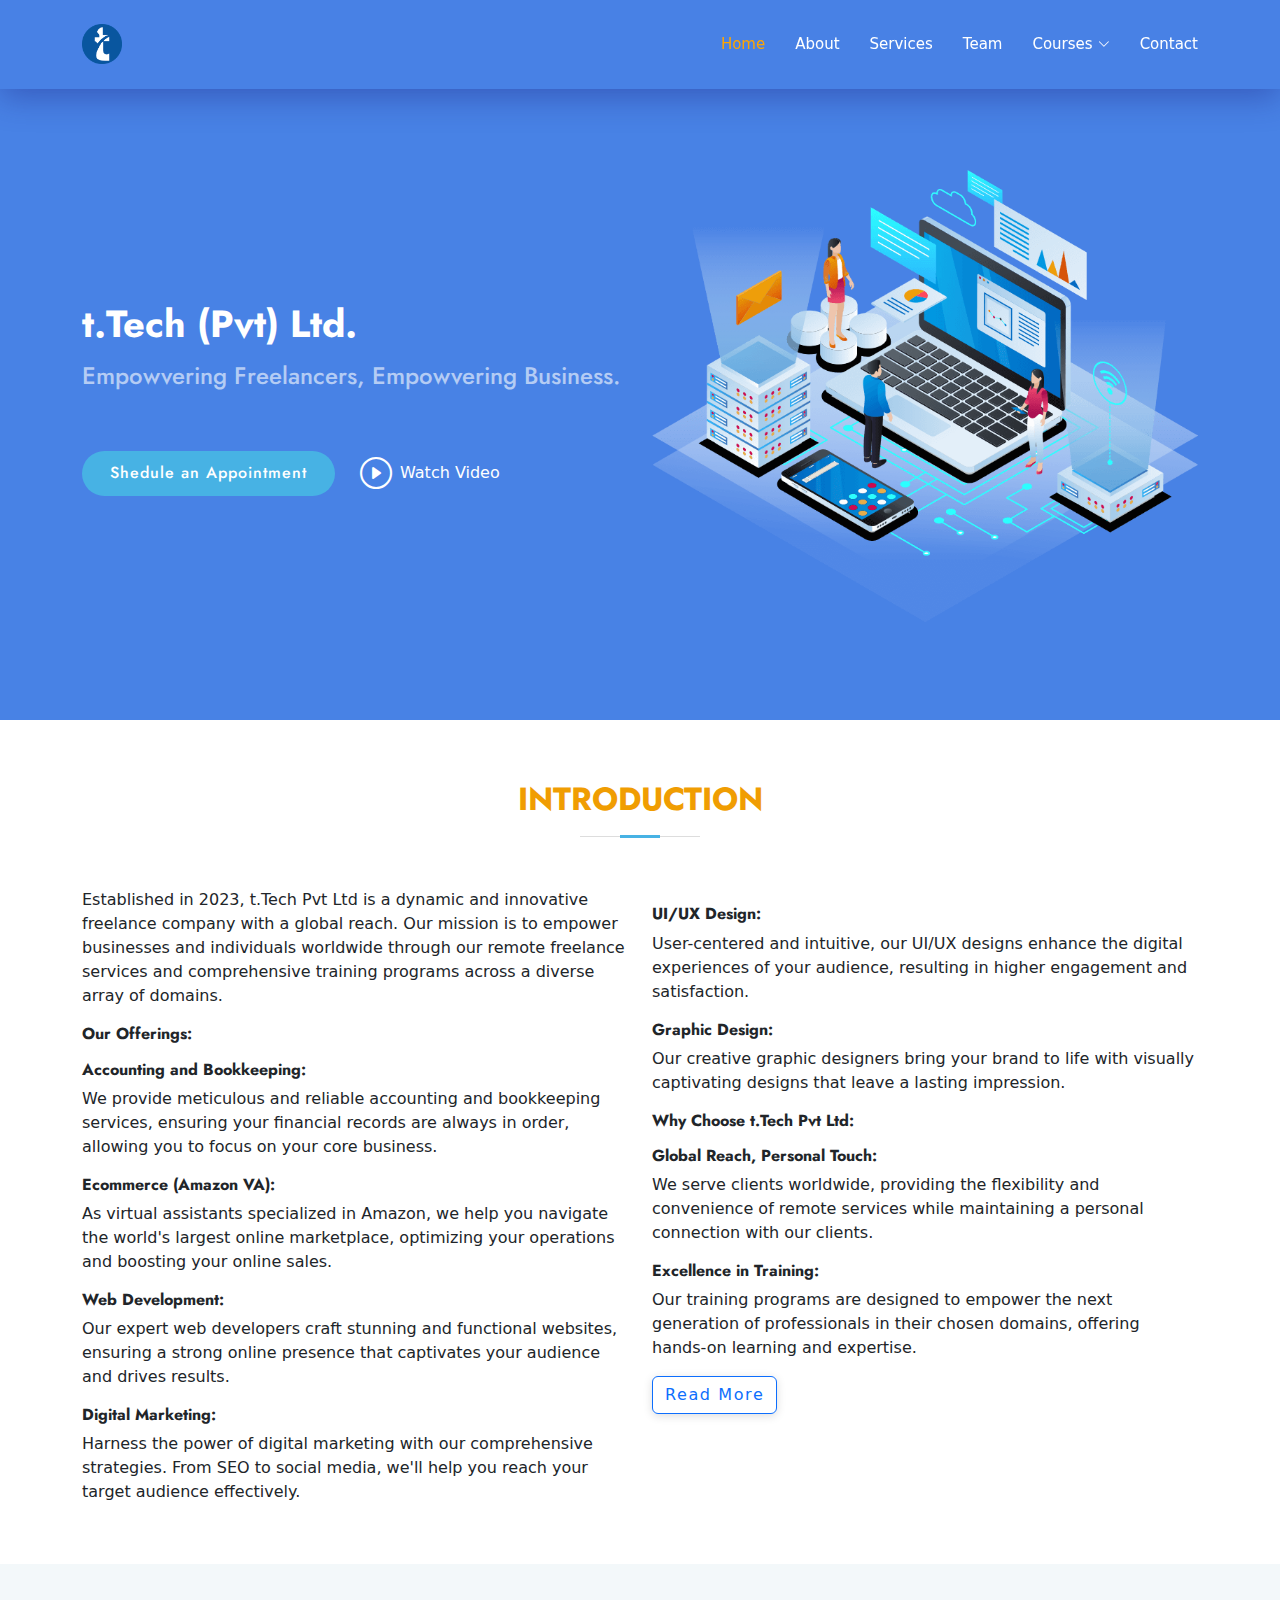
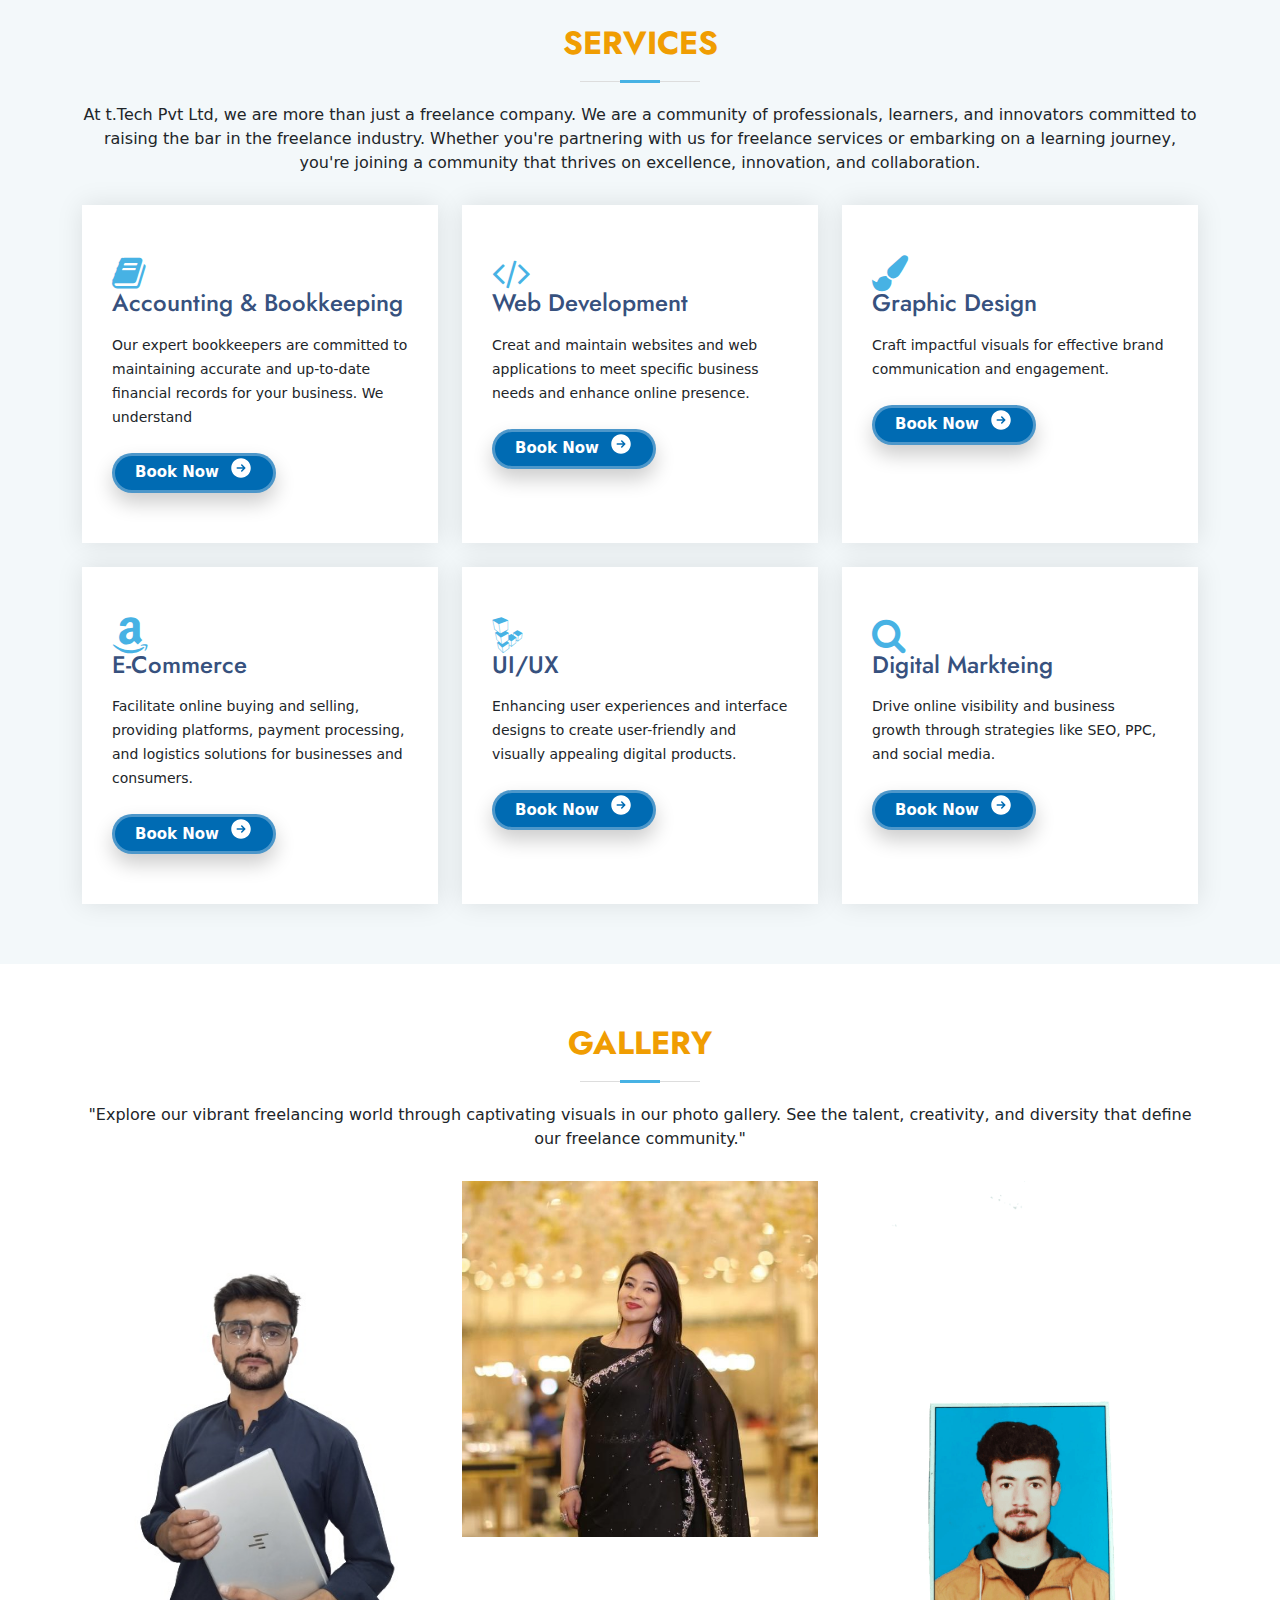
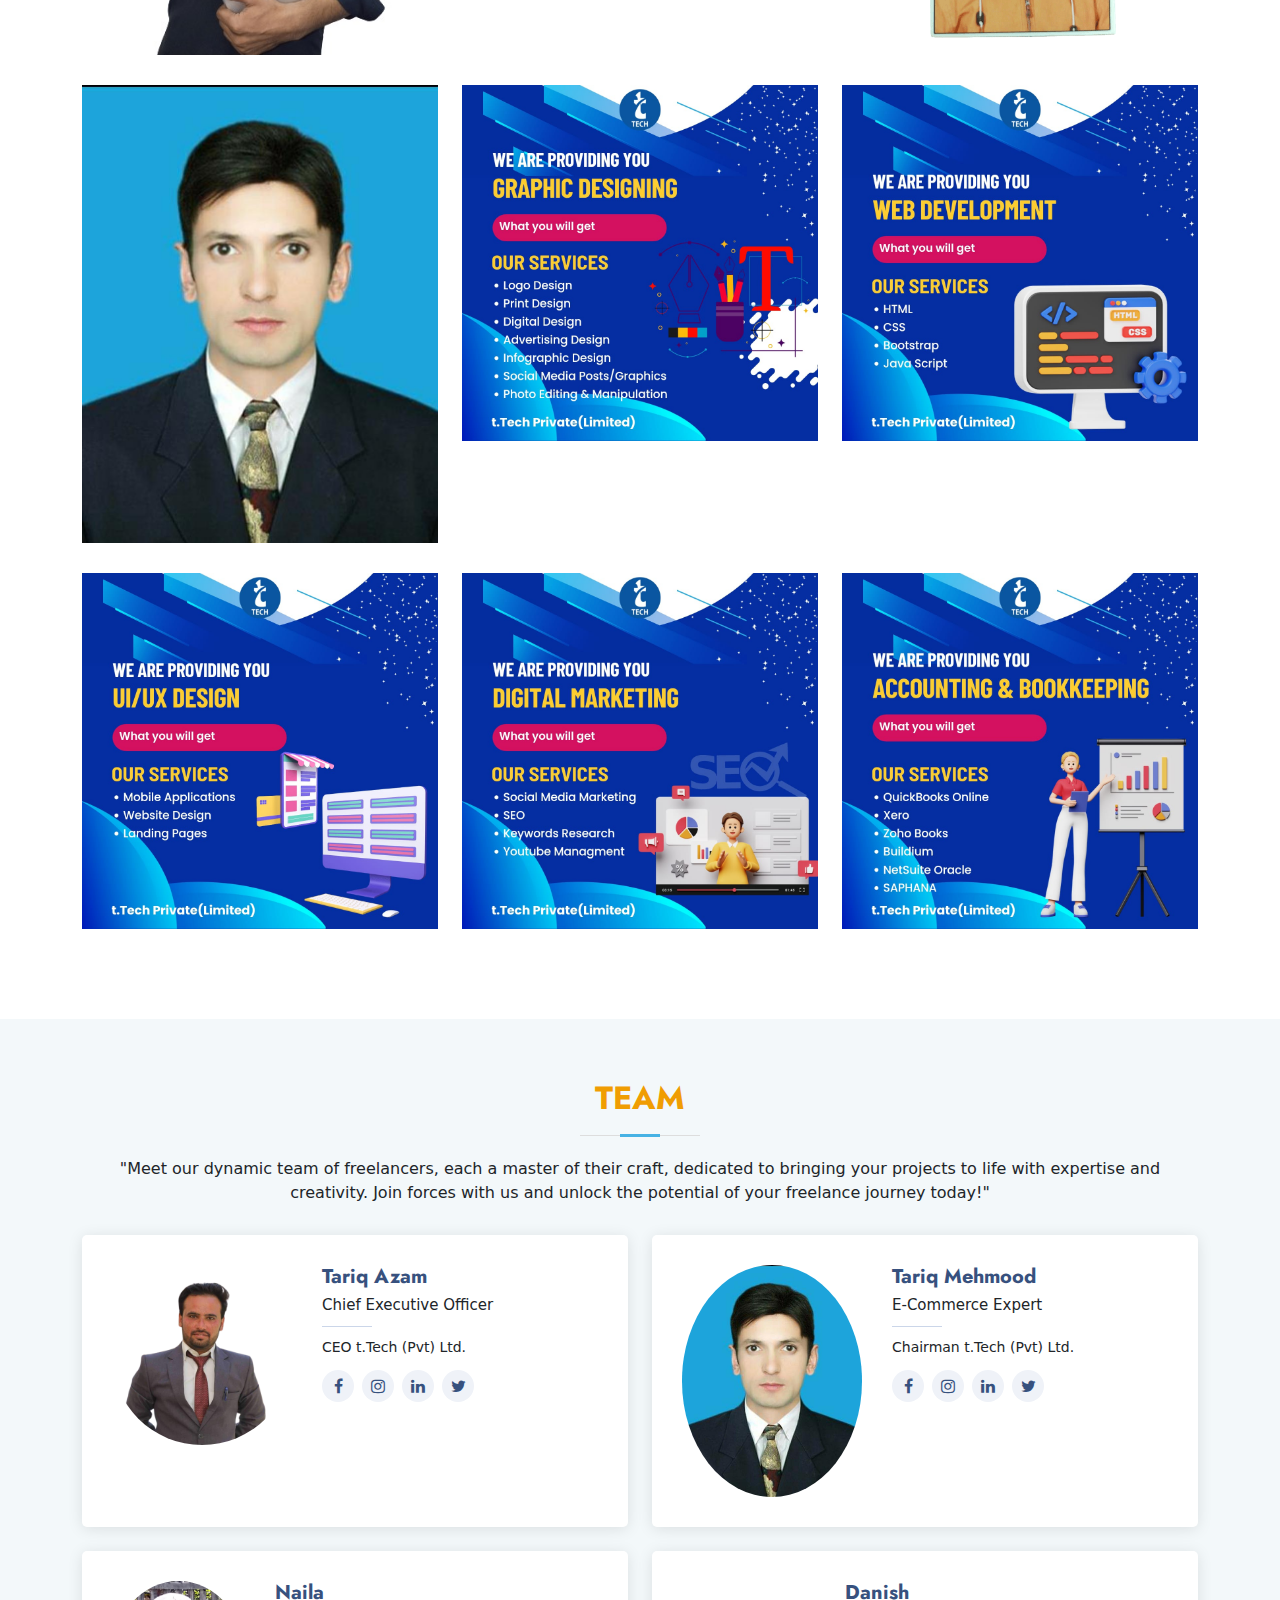
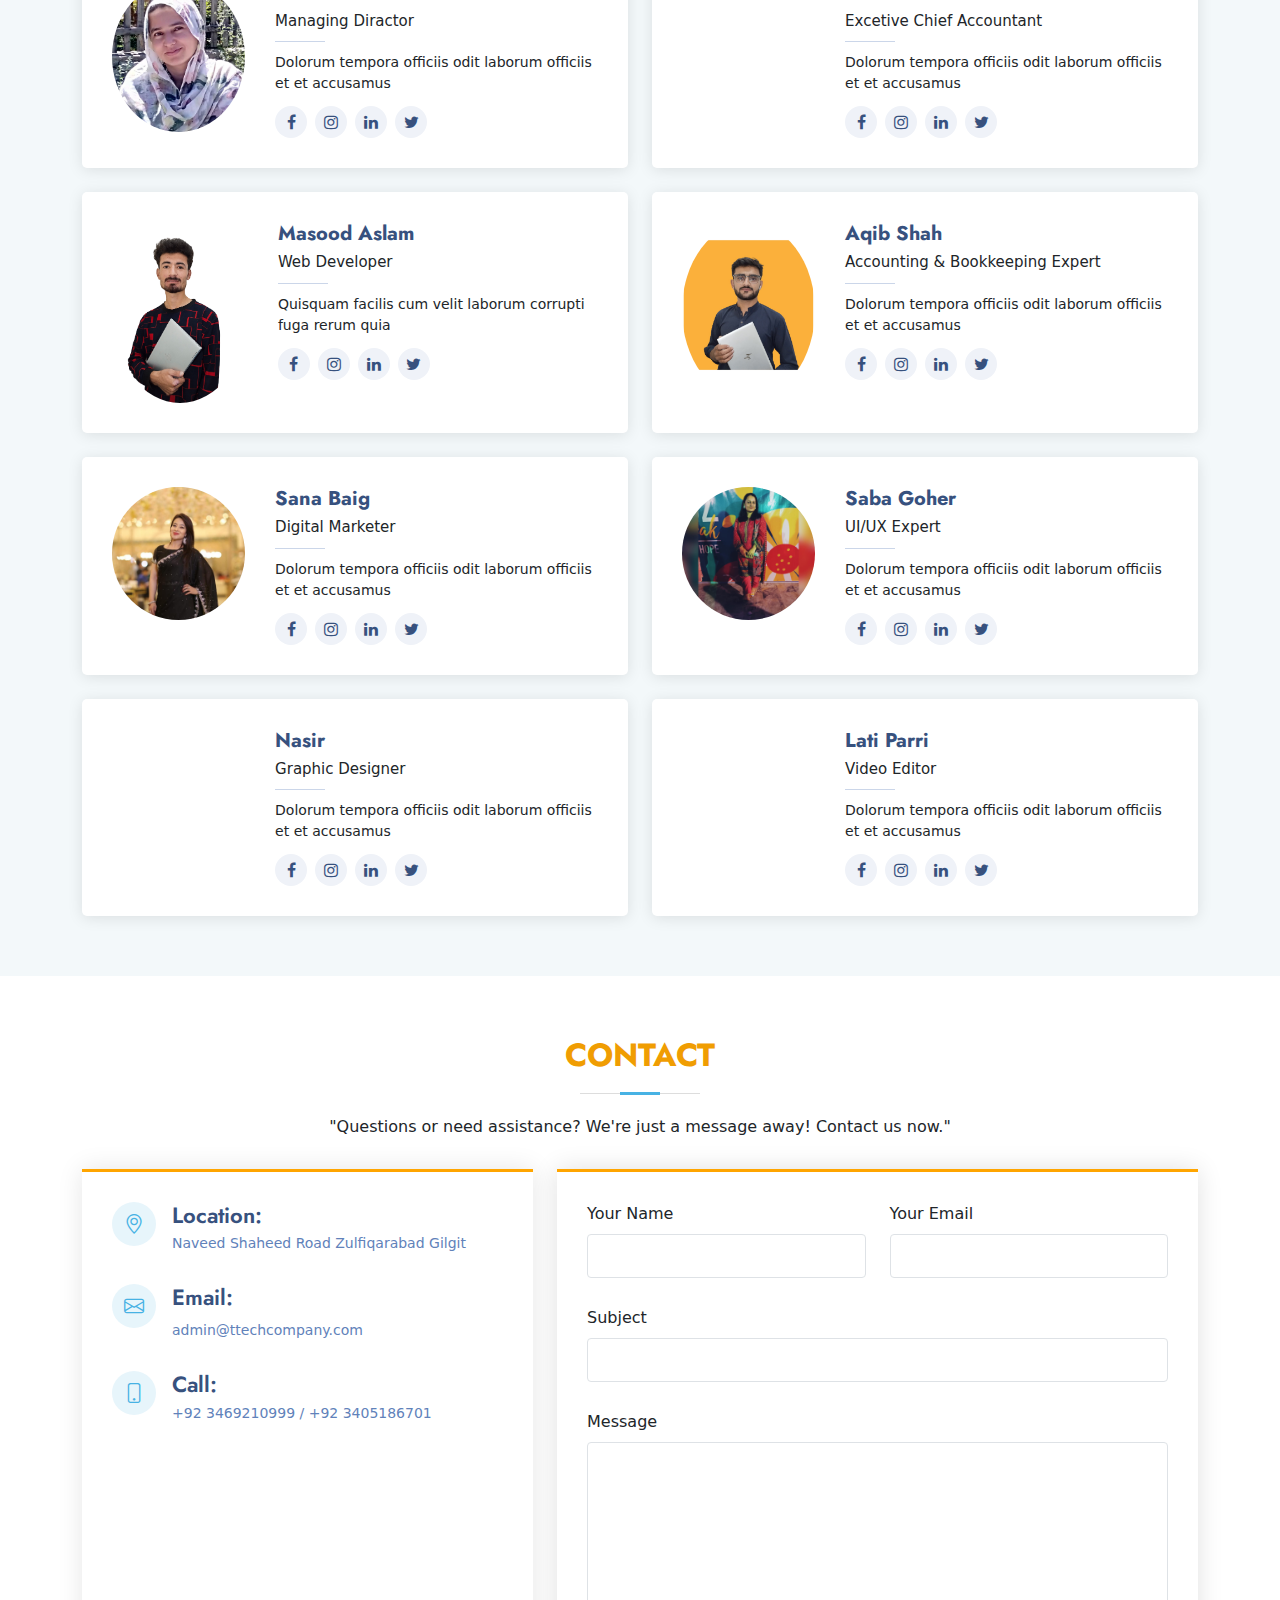
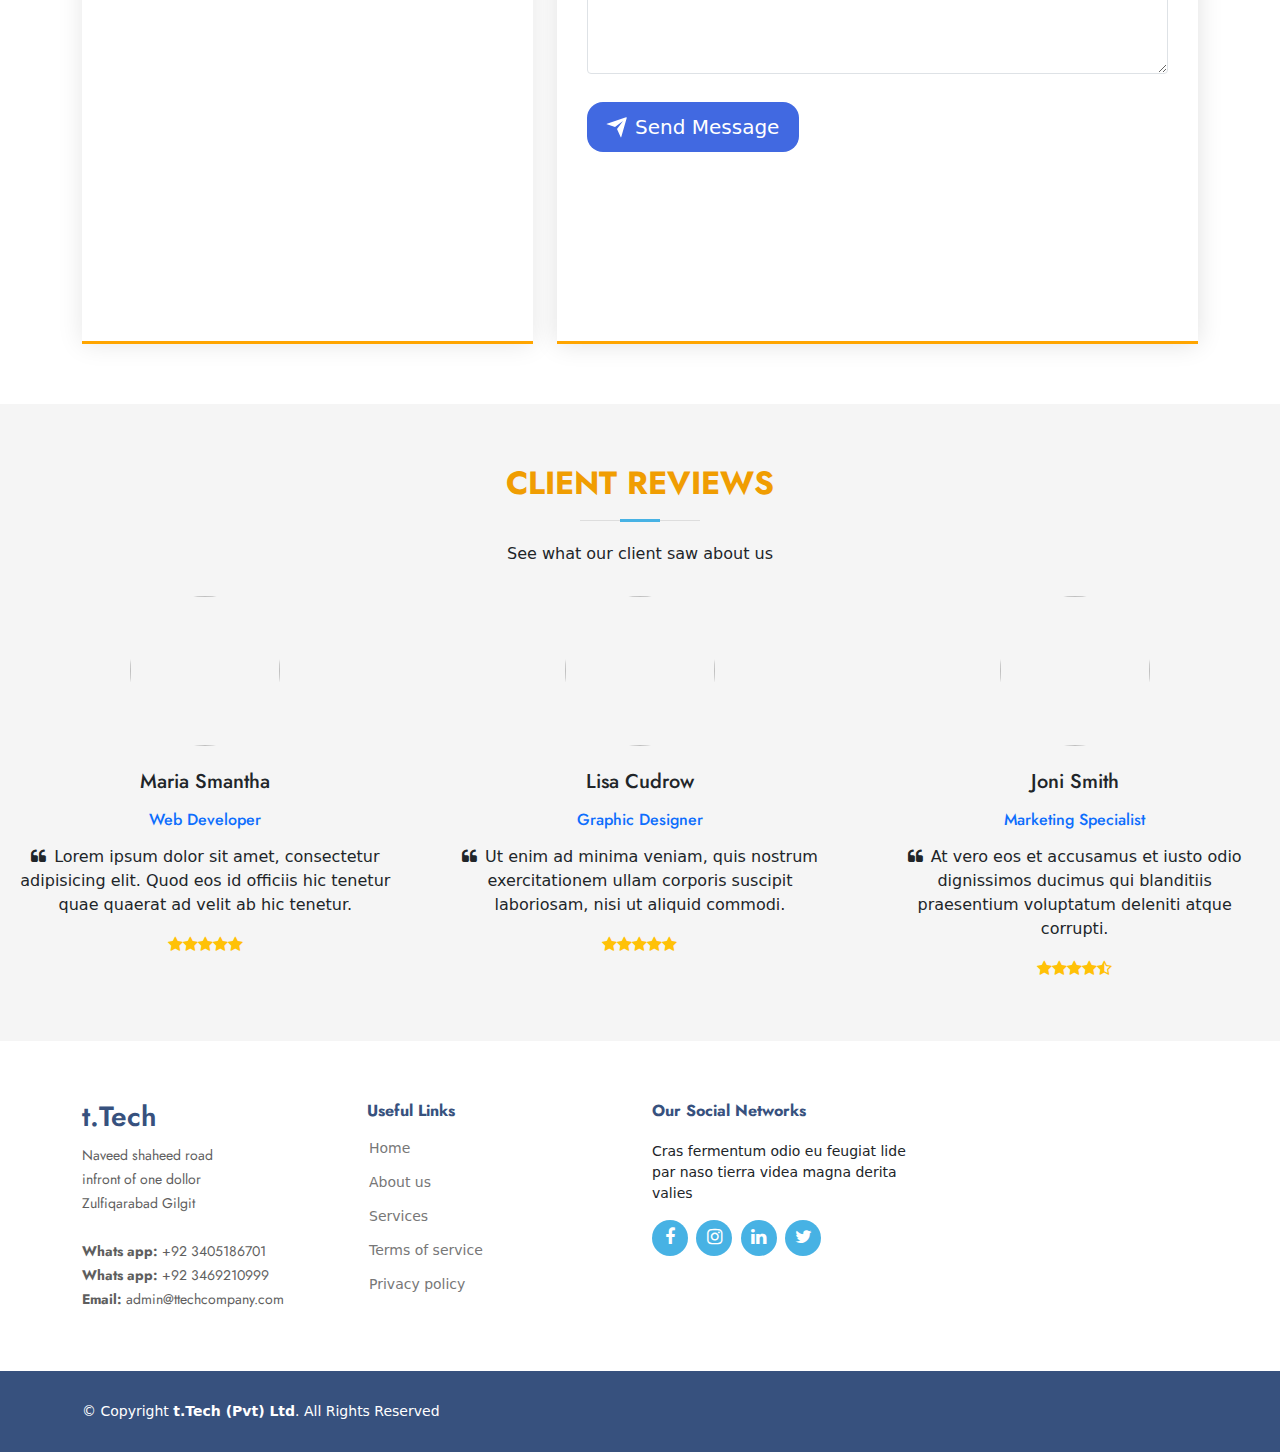
==== commit 81f83bf6: "first commit" ====
--- a/index.html
+++ b/index.html
@@ -1,44 +1,57 @@
 <!DOCTYPE html>
 <html lang="en">
+
 <head>
-    <meta charset="UTF-8">
-    <meta name="viewport" content="width=device-width, initial-scale=1.0">
-    <link rel="stylesheet" href="./style.css">
-
-    <link rel="stylesheet" href="https://fonts.googleapis.com/css?family=Roboto:400,700,300">
-    <link rel="stylesheet" href="https://cdnjs.cloudflare.com/ajax/libs/material-design-iconic-font/2.1.2/css/material-design-iconic-font.min.css">
-    <link rel="stylesheet" href="https://fonts.googleapis.com/css2?family=Epilogue:wght@400&family=Finger+Paint&display=swap">
-
-
-
-    <link rel="stylesheet" href="path/to/font-awesome/css/font-awesome.min.css">
-    <link rel="stylesheet" href="./assets/font-awesome-4.7.0/font-awesome-4.7.0/css/font-awesome.min.css">
-    <link href="https://fonts.googleapis.com/css?family=Open+Sans:300,300i,400,400i,600,600i,700,700i|Jost:300,300i,400,400i,500,500i,600,600i,700,700i|Poppins:300,300i,400,400i,500,500i,600,600i,700,700i" rel="stylesheet">
-    <link rel="stylesheet" href="./assets/bootstrap-icons/bootstrap-icons.css">
-    <link href="https://cdn.jsdelivr.net/npm/bootstrap@5.3.1/dist/css/bootstrap.min.css" rel="stylesheet">
-    <link href="https://fonts.googleapis.com/css?family=Open+Sans:300,300i,400,400i,600,600i,700,700i|Jost:300,300i,400,400i,500,500i,600,600i,700,700i|Poppins:300,300i,400,400i,500,500i,600,600i,700,700i" rel="stylesheet">
-
-
-    <title>t tech</title>
-
-    <link rel="shortcut icon" href="./img/t.tech.png" type="image/x-icon">
+  <meta charset="UTF-8">
+  <meta name="viewport" content="width=device-width, initial-scale=1.0">
+  <link rel="stylesheet" href="./style.css">
+  <link rel="stylesheet" href="./courses detail/reg.css">
+
+  <link
+  rel="stylesheet"
+  href="https://cdnjs.cloudflare.com/ajax/libs/animate.css/4.1.1/animate.min.css"
+/>
+
+  <link rel="stylesheet" href="https://fonts.googleapis.com/css?family=Roboto:400,700,300">
+  <link rel="stylesheet"
+    href="https://cdnjs.cloudflare.com/ajax/libs/material-design-iconic-font/2.1.2/css/material-design-iconic-font.min.css">
+  <link rel="stylesheet"
+    href="https://fonts.googleapis.com/css2?family=Epilogue:wght@400&family=Finger+Paint&display=swap">
+
+
+
+  <link rel="stylesheet" href="path/to/font-awesome/css/font-awesome.min.css">
+  <link rel="stylesheet" href="./assets/font-awesome-4.7.0/font-awesome-4.7.0/css/font-awesome.min.css">
+  <link
+    href="https://fonts.googleapis.com/css?family=Open+Sans:300,300i,400,400i,600,600i,700,700i|Jost:300,300i,400,400i,500,500i,600,600i,700,700i|Poppins:300,300i,400,400i,500,500i,600,600i,700,700i"
+    rel="stylesheet">
+  <link rel="stylesheet" href="./assets/bootstrap-icons/bootstrap-icons.css">
+  <link href="https://cdn.jsdelivr.net/npm/bootstrap@5.3.1/dist/css/bootstrap.min.css" rel="stylesheet">
+  <link
+    href="https://fonts.googleapis.com/css?family=Open+Sans:300,300i,400,400i,600,600i,700,700i|Jost:300,300i,400,400i,500,500i,600,600i,700,700i|Poppins:300,300i,400,400i,500,500i,600,600i,700,700i"
+    rel="stylesheet">
+
+
+  <title>t tech</title>
+  <link rel="shortcut icon" href="./img/t.tech.png" type="image/x-icon">
 </head>
+
 <body>
   <style>
-    a{
+    a {
       text-decoration: none;
     }
   </style>
-     <!-- ======= Header ======= -->
+  <!-- ======= Header ======= -->
   <header id="header" class="fixed-top ">
     <div class="container d-flex align-items-center">
 
 
-     
-
-      
-      
-      
+
+
+
+
+
       <!-- Uncomment below if you prefer to use an TEXT logo -->
       <!-- <h1 class="logo me-auto"><a href="index.html">MPS</a></h1> -->
       <a href="index.html" class="logo me-auto"><img title="t tech" src="./img/t.tech.png" alt="" class="img-fluid"></a>
@@ -52,8 +65,8 @@
           <li><a class="nav-link scrollto" href="#team">Team</a></li>
           <li class="dropdown"><a href="#"><span>Courses</span> <i class="bi bi-chevron-down"></i></a>
             <ul>
-              <li><a href="#">Web Development</a></li>
-              <li class="dropdown"><a href="#"><span>E-Commerce</span> <i class="bi bi-chevron-right"></i></a>
+              <li><a href="./courses detail/web.html">Web Development</a></li>
+              <li class="dropdown"><a href="./courses detail/e-commerce.html"><span>E-Commerce</span></a>
                 <!-- <ul>
                   <li><a href="#">Amazon VA</a></li>
                   <li><a href="#">Ebay</a></li>
@@ -62,33 +75,34 @@
                   <li><a href="#">Etsy</a></li>
                 </ul> -->
               </li>
-              <li><a href="#">Graphic Design</a></li>
-              <li><a href="#">Digital Markiting</a></li>
-              <li><a href="#">UI&Ux</a></li>
-              <li><a href="#">Data Entry</a></li>
-              <li><a href="#">Accounting & Book Keeping</a></li>
+              <li><a href="./courses detail/graphic.html">Graphic Design</a></li>
+              <li><a href="./courses detail/digital markiting.html">Digital Markiting</a></li>
+              <li><a href="./courses detail/ui&ux.html">UI&Ux</a></li>
+              <li><a href="./courses detail/accounting.html">Accounting & Book Keeping</a></li>
             </ul>
           </li>
           <li><a class="nav-link scrollto" href="#contact">Contact</a></li>
           <!-- <li><a class="getstarted scrollto" href="#about">Get Started</a></li> -->
         </ul>
-        <i class="bi bi-list mobile-nav-toggle"></i> 
+        <i class="bi bi-list mobile-nav-toggle"></i>
       </nav><!-- .navbar -->
 
     </div>
   </header><!-- End Header -->
 
-   <!-- ======= Hero Section ======= -->
-   <section id="hero" class="d-flex align-items-center">
+  <!-- ======= Hero Section ======= -->
+  <section id="hero" class="d-flex align-items-center">
 
     <div class="container">
       <div class="row">
-        <div class="col-lg-6 d-flex flex-column justify-content-center pt-4 pt-lg-0 order-2 order-lg-1" data-aos="fade-up" data-aos-delay="200">
+        <div class="col-lg-6 d-flex flex-column justify-content-center pt-4 pt-lg-0 order-2 order-lg-1"
+          data-aos="fade-up" data-aos-delay="200">
           <h1>t.Tech (Pvt) Ltd.</h1>
-          <h2>Empovering Freelancers, Empovering Business.</h2>
+          <h2>Empowvering Freelancers, Empowvering Business.</h2>
           <div class="d-flex justify-content-center justify-content-lg-start">
             <a href="#" class="btn-get-started scrollto">Shedule an Appointment</a>
-            <a href="https://youtube.com/shorts/MfFlE1tBAoI?feature=share" class="glightbox btn-watch-video"><i class="bi bi-play-circle"></i><span>Watch Video</span></a>
+            <a href="https://youtube.com/shorts/MfFlE1tBAoI?feature=share" class="glightbox btn-watch-video"><i
+                class="bi bi-play-circle"></i><span>Watch Video</span></a>
           </div>
         </div>
         <div class="col-lg-6 order-1 order-lg-2 hero-img" data-aos="zoom-in" data-aos-delay="200">
@@ -100,600 +114,714 @@
   </section><!-- End Hero -->
 
 
-    <!-- ======= About Us Section ======= -->
-    <section  id="about" class="about">
-        <div class="container" data-aos="fade-up">
-  
-          <div class="section-title">
-            <h2>Introduction</h2>
-          </div>
-  
-          <div class="row content">
-            <div class="col-lg-6">
-              <p>
-                Established in 2023, Lorem ipsum dolor sit amet consectetur adipisicing elit. At velit perferendis magnam earum iusto eveniet deleniti assumenda laudantium laborum amet in eligendi rem, maxime commodi cupiditate, ullam neque consectetur voluptas.
-              </p>
-              <ul>
-                <li><i class="ri-check-double-line"></i> Ullamco laboris nisi ut aliquip ex ea commodo consequat</li>
-                <li><i class="ri-check-double-line"></i> Duis aute irure dolor in reprehenderit in voluptate velit</li>
-                <li><i class="ri-check-double-line"></i> Ullamco laboris nisi ut aliquip ex ea commodo consequat</li>
-              </ul>
-            </div>
-            <div class="col-lg-6 pt-4 pt-lg-0">
-              <p>
-                Lorem ipsum dolor, sit amet consectetur adipisicing elit. Corrupti, odit? Unde quis veritatis enim porro provident adipisci, nihil praesentium error ullam iure incidunt! Eligendi repellat eaque ipsa at quaerat consequuntur.
-                <div id="demo" class="collapse">
-                    Lorem ipsum dolor sit amet, consectetur adipisicing elit,
-                    sed do eiusmod tempor incididunt ut labore et dolore magna aliqua. Ut enim ad minim veniam,
-                    quis nostrud exercitation ullamco laboris nisi ut aliquip ex ea commodo consequat.
-                  </div>
-                
-                
-              </p>
-              <a  type="button" class="btn btn-primary" data-bs-toggle="collapse" data-bs-target="#demo" href="#" class="btn-learn-more">Learn More</a>
-            </div>
-          </div>
-  
-        </div>
-      </section><!-- End About Us Section -->
-
-      
-    <!-- ======= Services Section ======= -->
-    <section id="services" class="services section-bg">
-        <div class="container" data-aos="fade-up">
-  
-          <div class="section-title">
-            <h2>Services</h2>
-            <p>Magnam dolores commodi suscipit. Necessitatibus eius consequatur ex aliquid fuga eum quidem. Sit sint consectetur velit. Quisquam quos quisquam cupiditate. Et nemo qui impedit suscipit alias ea. Quia fugiat sit in iste officiis commodi quidem hic quas.</p>
-          </div>
-  
-          <div class="row">
-            <div class="col-xl-4 col-md-6 d-flex align-items-stretch" data-aos="zoom-in" data-aos-delay="100">
-              <div class="icon-box flex-grow-1">
-                <div class="icon"><i class="fa fa-book"></i></div>
-                <h4><a href="">Financial Services</a></h4>
-                <p>Financial services encompass a wide range of offerings, including banking, investment, insurance, and wealth management, to meet diverse financial needs.</p>
-                <a href="./registration.html"><button class="btn btn-primary mt-4">Book Now</button></a>
-              </div>
-            </div>
-  
-            <div class="col-xl-4 col-md-6 d-flex align-items-stretch mt-4 mt-md-0" data-aos="zoom-in" data-aos-delay="200">
-              <div class="icon-box flex-grow-1">
-                <div class="icon"><i class="fa fa-code"></i></div>
-                <h4><a href="">Web Development</a></h4>
-                <p>Creat and maintain websites and web applications to meet specific business needs and enhance online presence.</p>
-                <a href="./registration.html"><button class="btn btn-primary mt-4">Book Now</button></a>
-
-              </div>
-            </div>
-  
-            <div class="col-xl-4 col-md-6 d-flex align-items-stretch mt-4 mt-xl-0" data-aos="zoom-in" data-aos-delay="300">
-              <div class="icon-box flex-grow-1">
-                <div class="icon"><i class="fa fa-paint-brush"></i></div>
-                <h4><a href="">Graphic Design</a></h4>
-                <p>Craft impactful visuals for effective brand communication and engagement.</p>
-                <a href="./registration.html"><button class="btn btn-primary mt-4">Book Now</button></a>
-
-              </div>
-            </div>
-  
-           
-  
-          </div>
-          <div class="row mt-4 d-flex justify-content-between">
-            <div class="col-xl-4 col-md-6 d-flex align-items-stretch" data-aos="zoom-in" data-aos-delay="100">
-                <div class="icon-box flex-grow-1">
-                  <div class="icon"><i class="fa fa-amazon"></i></div>
-                  <h4><a href="">E-Commerce</a></h4>
-                  <p>Facilitate online buying and selling, providing platforms, payment processing, and logistics solutions for businesses and consumers.</p>
-                  <a href="./registration.html"><button class="btn btn-primary mt-4">Book Now</button></a>
-
-                </div>
-              </div>
-    
-              <div class="col-xl-4 col-md-6 d-flex align-items-stretch mt-4 mt-md-0" data-aos="zoom-in" data-aos-delay="200">
-                <div class="icon-box flex-grow-1">
-                  <div class="icon"><i class="fa fa-linode"></i></div>
-                  <h4><a href="">UI/UX</a></h4>
-                  <p>Enhancing user experiences and interface designs to create user-friendly and visually appealing digital products.</p>
-                  <a href="./registration.html"><button class="btn btn-primary mt-4">Book Now</button></a>
-
-                </div>
-              </div>
-    
-              <div class="col-xl-4 col-md-6 d-flex align-items-stretch mt-4 mt-xl-0" data-aos="zoom-in" data-aos-delay="300">
-                <div class="icon-box flex-grow-1">
-                  <div class="icon"><i class="fa fa-search"></i></div>
-                  <h4><a href="">Digital Markteing</a></h4>
-                  <p>Drive online visibility and business growth through strategies like SEO, PPC, and social media.</p>
-                 <a href="./registration.html"><button class="btn btn-primary mt-4">Book Now</button></a>
-
-                </div>
-              </div>
-  
-          </div>
-  
-        </div>
-      </section><!-- End Services Section -->
-
-
-
-       <!-- ======= Portfolio Section ======= -->
-    <section id="portfolio" class="portfolio">
-      <div class="container" data-aos="fade-up">
-
-        <div class="section-title">
-          <h2>Events</h2>
-          <p>Magnam dolores commodi suscipit. Necessitatibus eius consequatur ex aliquid fuga eum quidem. Sit sint consectetur velit. Quisquam quos quisquam cupiditate. Et nemo qui impedit suscipit alias ea. Quia fugiat sit in iste officiis commodi quidem hic quas.</p>
-        </div>
-
-        <!-- <ul id="portfolio-flters" class="d-flex justify-content-center" data-aos="fade-up" data-aos-delay="100">
+  <!-- ======= About Us Section ======= -->
+  <section id="about" class="about">
+    <div class="container" data-aos="fade-up">
+
+      <div class="section-title">
+        <h2>Introduction</h2>
+      </div>
+
+      <div class="row content">
+        <div class="col-lg-6">
+          <p>
+            Established in 2023, t.Tech Pvt Ltd is a dynamic and innovative freelance company with a global reach. Our
+            mission is to empower businesses and individuals worldwide through our remote freelance services and
+            comprehensive training programs across a diverse array of domains.
+          </p>
+          <div class="accordion-list">
+            <h6> <strong>Our Offerings:</strong></h6>
+            <p>
+            <h6> <strong>Accounting and Bookkeeping:</strong></h6> We provide meticulous and reliable accounting and
+            bookkeeping services, ensuring your financial records are always in order, allowing you to focus on your
+            core business.
+
+            </p>
+            <p>
+            <h6> <strong>Ecommerce (Amazon VA):</strong></h6>As virtual assistants specialized in Amazon, we help you
+            navigate the world's largest online marketplace, optimizing your operations and boosting your online sales.
+
+            </p>
+            <p>
+            <h6> <strong>Web Development:</strong></h6>Our expert web developers craft stunning and functional websites,
+            ensuring a strong online presence that captivates your audience and drives results.
+            </p>
+            <p>
+            <h6><strong>Digital Marketing:</strong></h6>Harness the power of digital marketing with our comprehensive
+            strategies. From SEO to social media, we'll help you reach your target audience effectively.
+            </p>
+          </div>
+
+          <!-- <ul6
+            <li><i class="ri-check-double-line"></i> Ullamco laboris nisi ut aliquip ex ea commodo consequat</li>
+            <li><i class="ri-check-double-line"></i> Duis aute irure dolor in reprehenderit in voluptate velit</li>
+            <li><i class="ri-check-double-line"></i> Ullamco laboris nisi ut aliquip ex ea commodo consequat</li>
+          </ul> -->
+        </div>
+        <div class="col-lg-6 pt-4 pt-lg-0">
+          <p>
+          <h6> <strong>UI/UX Design:</strong></h6>User-centered and intuitive, our UI/UX designs enhance the digital
+          experiences of your audience, resulting in higher engagement and satisfaction.
+          </p>
+          <p>
+          <h6> <strong>Graphic Design:</strong></h6> Our creative graphic designers bring your brand to life with
+          visually captivating designs that leave a lasting impression.
+          </p>
+          <h6> <strong>Why Choose t.Tech Pvt Ltd:</strong></h6>
+          <p>
+          <h6> <strong>Global Reach, Personal Touch:</strong></h6>We serve clients worldwide, providing the flexibility
+          and convenience of remote services while maintaining a personal connection with our clients.
+          </p>
+
+          <p>
+          <h6> <strong>Excellence in Training: </strong></h6>Our training programs are designed to empower the next
+          generation of professionals in their chosen domains, offering hands-on learning and expertise.
+          <div id="demo" class="collapse">
+            <p>
+            <h6> <strong>Passion for Innovation:</strong></h6>We embrace innovation and stay at the forefront of
+            industry trends to ensure your projects are not only executed flawlessly but also incorporate the latest
+            advancements.
+            </p>
+            <p>
+            <h6> <strong>Dedicated Freelancers:</strong></h6> Our team of skilled and dedicated freelancers is committed
+            to delivering high-quality results, tailored to your unique needs and aspirations.
+            </p>
+            <p>
+            <h6> <strong>Customer-Centric Approach:</strong></h6>Your satisfaction is our priority. We work closely with
+            you to understand your goals and deliver solutions that exceed your expectations.
+            </p>
+            <p>At t.Tech Pvt Ltd, we believe in the power of collaboration, innovation, and expertise. Whether you're
+              seeking freelance services to enhance your business or looking to sharpen your skills through our training
+              programs, we're here to make your journey towards excellence seamless and rewarding.
+              Explore our website to discover how t.Tech Pvt Ltd can transform your freelance experience and empower
+              your professional growth. Welcome to a world of endless possibilities and opportunities.</p>
+            </p>
+            </div>
+
+
+          </p>
+          <button  class="btn btn-outline-primary ui-btn " data-bs-toggle="collapse"
+          data-bs-target="#demo"><span>Read More</span></button>
+        </div>
+      </div>
+
+    </div>
+  </section><!-- End About Us Section -->
+
+
+  <!-- ======= Services Section ======= -->
+  <section id="services" class="services section-bg">
+    <div class="container" data-aos="fade-up">
+
+      <div class="section-title">
+        <h2>Services</h2>
+        <p class="text-center">At t.Tech Pvt Ltd, we are more than just a freelance company. We are a community of professionals, learners, and innovators committed to raising the bar in the freelance industry. Whether you're partnering with us for freelance services or embarking on a learning journey, you're joining a community that thrives on excellence, innovation, and collaboration.</p>
+      </div>
+
+      <div class="row">
+        <div class="col-xl-4 col-md-6 d-flex align-items-stretch" data-aos="zoom-in" data-aos-delay="100">
+          <div class="icon-box flex-grow-1">
+            <div class="icon"><i class="fa fa-book"></i></div>
+            <h4><a href="">Accounting & Bookkeeping</a></h4>
+            <p> Our expert bookkeepers are committed to maintaining accurate and up-to-date financial records for your business. We understand </p>
+           <a href="./courses detail/accounting.html"> <button class="button mt-4">
+            Book Now
+            <svg fill="currentColor" viewBox="0 0 24 24" class="icon">
+              <path clip-rule="evenodd" d="M12 2.25c-5.385 0-9.75 4.365-9.75 9.75s4.365 9.75 9.75 9.75 9.75-4.365 9.75-9.75S17.385 2.25 12 2.25zm4.28 10.28a.75.75 0 000-1.06l-3-3a.75.75 0 10-1.06 1.06l1.72 1.72H8.25a.75.75 0 000 1.5h5.69l-1.72 1.72a.75.75 0 101.06 1.06l3-3z" fill-rule="evenodd"></path>
+            </svg>
+          </button>  </a>       
+           </div>
+        </div>
+
+        <div class="col-xl-4 col-md-6 d-flex align-items-stretch mt-4 mt-md-0" data-aos="zoom-in" data-aos-delay="200">
+          <div class="icon-box flex-grow-1">
+            <div class="icon"><i class="fa fa-code"></i></div>
+            <h4><a href="">Web Development</a></h4>
+            <p>Creat and maintain websites and web applications to meet specific business needs and enhance online
+              presence.</p>
+              <a href="./courses detail/web.html"> <button class="button mt-4">
+                Book Now
+                <svg fill="currentColor" viewBox="0 0 24 24" class="icon">
+                  <path clip-rule="evenodd" d="M12 2.25c-5.385 0-9.75 4.365-9.75 9.75s4.365 9.75 9.75 9.75 9.75-4.365 9.75-9.75S17.385 2.25 12 2.25zm4.28 10.28a.75.75 0 000-1.06l-3-3a.75.75 0 10-1.06 1.06l1.72 1.72H8.25a.75.75 0 000 1.5h5.69l-1.72 1.72a.75.75 0 101.06 1.06l3-3z" fill-rule="evenodd"></path>
+                </svg>
+              </button>  </a>
+          </div>
+        </div>
+
+        <div class="col-xl-4 col-md-6 d-flex align-items-stretch mt-4 mt-xl-0" data-aos="zoom-in" data-aos-delay="300">
+          <div class="icon-box flex-grow-1">
+            <div class="icon"><i class="fa fa-paint-brush"></i></div>
+            <h4><a href="">Graphic Design</a></h4>
+            <p>Craft impactful visuals for effective brand communication and engagement.</p>
+            <a href="./courses detail/graphic.html"> <button class="button mt-4">
+              Book Now
+              <svg fill="currentColor" viewBox="0 0 24 24" class="icon">
+                <path clip-rule="evenodd" d="M12 2.25c-5.385 0-9.75 4.365-9.75 9.75s4.365 9.75 9.75 9.75 9.75-4.365 9.75-9.75S17.385 2.25 12 2.25zm4.28 10.28a.75.75 0 000-1.06l-3-3a.75.75 0 10-1.06 1.06l1.72 1.72H8.25a.75.75 0 000 1.5h5.69l-1.72 1.72a.75.75 0 101.06 1.06l3-3z" fill-rule="evenodd"></path>
+              </svg>
+            </button>  </a>
+          </div>
+        </div>
+
+
+
+      </div>
+      <div class="row mt-4 d-flex justify-content-between">
+        <div class="col-xl-4 col-md-6 d-flex align-items-stretch" data-aos="zoom-in" data-aos-delay="100">
+          <div class="icon-box flex-grow-1">
+            <div class="icon"><i class="fa fa-amazon"></i></div>
+            <h4><a href="">E-Commerce</a></h4>
+            <p>Facilitate online buying and selling, providing platforms, payment processing, and logistics solutions
+              for businesses and consumers.</p>
+              <a href="./courses detail/e-commerce.html"> <button class="button mt-4">
+                Book Now
+                <svg fill="currentColor" viewBox="0 0 24 24" class="icon">
+                  <path clip-rule="evenodd" d="M12 2.25c-5.385 0-9.75 4.365-9.75 9.75s4.365 9.75 9.75 9.75 9.75-4.365 9.75-9.75S17.385 2.25 12 2.25zm4.28 10.28a.75.75 0 000-1.06l-3-3a.75.75 0 10-1.06 1.06l1.72 1.72H8.25a.75.75 0 000 1.5h5.69l-1.72 1.72a.75.75 0 101.06 1.06l3-3z" fill-rule="evenodd"></path>
+                </svg>
+              </button>  </a>
+          </div>
+        </div>
+
+        <div class="col-xl-4 col-md-6 d-flex align-items-stretch mt-4 mt-md-0" data-aos="zoom-in" data-aos-delay="200">
+          <div class="icon-box flex-grow-1">
+            <div class="icon"><i class="fa fa-linode"></i></div>
+            <h4><a href="">UI/UX</a></h4>
+            <p>Enhancing user experiences and interface designs to create user-friendly and visually appealing digital
+              products.</p>
+              <a href="./courses detail/ui&ux.html"> <button class="button mt-4">
+                Book Now
+                <svg fill="currentColor" viewBox="0 0 24 24" class="icon">
+                  <path clip-rule="evenodd" d="M12 2.25c-5.385 0-9.75 4.365-9.75 9.75s4.365 9.75 9.75 9.75 9.75-4.365 9.75-9.75S17.385 2.25 12 2.25zm4.28 10.28a.75.75 0 000-1.06l-3-3a.75.75 0 10-1.06 1.06l1.72 1.72H8.25a.75.75 0 000 1.5h5.69l-1.72 1.72a.75.75 0 101.06 1.06l3-3z" fill-rule="evenodd"></path>
+                </svg>
+              </button>  </a>
+          </div>
+        </div>
+
+        <div class="col-xl-4 col-md-6 d-flex align-items-stretch mt-4 mt-xl-0" data-aos="zoom-in" data-aos-delay="300">
+          <div class="icon-box flex-grow-1">
+            <div class="icon"><i class="fa fa-search"></i></div>
+            <h4><a href="">Digital Markteing</a></h4>
+            <p>Drive online visibility and business growth through strategies like SEO, PPC, and social media.</p>
+            <a href="./courses detail/digital markiting.html"> <button class="button mt-4">
+              Book Now
+              <svg fill="currentColor" viewBox="0 0 24 24" class="icon">
+                <path clip-rule="evenodd" d="M12 2.25c-5.385 0-9.75 4.365-9.75 9.75s4.365 9.75 9.75 9.75 9.75-4.365 9.75-9.75S17.385 2.25 12 2.25zm4.28 10.28a.75.75 0 000-1.06l-3-3a.75.75 0 10-1.06 1.06l1.72 1.72H8.25a.75.75 0 000 1.5h5.69l-1.72 1.72a.75.75 0 101.06 1.06l3-3z" fill-rule="evenodd"></path>
+              </svg>
+            </button>  </a>
+          </div>
+        </div>
+
+      </div>
+
+    </div>
+  </section><!-- End Services Section -->
+
+
+
+  <!-- ======= Portfolio Section ======= -->
+  <section id="portfolio" class="portfolio">
+    <div class="container" data-aos="fade-up">
+
+      <div class="section-title">
+        <h2>gallery</h2>
+        <p>"Explore our vibrant freelancing world through captivating visuals in our photo gallery. See the talent, creativity, and diversity that define our freelance community."</p>
+      </div>
+
+      <!-- <ul id="portfolio-flters" class="d-flex justify-content-center" data-aos="fade-up" data-aos-delay="100">
           <li data-filter="*" class="filter-active">All</li>
           <li data-filter=".filter-app">14 August</li>
           <li data-filter=".filter-card">Sports Week</li>
           <li data-filter=".filter-web">Parents Day</li>
         </ul> -->
 
-        <div class="row portfolio-container" data-aos="fade-up" data-aos-delay="200">
-
-          <div class="col-lg-4 col-md-6 portfolio-item filter-app">
-            <div class="portfolio-img"><img src="./img/aqib.jpeg" class="img-fluid" alt=""></div>
-            <div class="portfolio-info">
-              <h4>14 August</h4>
-              <p>A14 August</p>
-              <a href="./img/aqib.jpeg" data-gallery="portfolioGallery" class="portfolio-lightbox preview-link" title="App 1"><i class="bx bx-plus"></i></a>
-              <a href="portfolio-details.html" class="details-link" title="More Details"><i class="bx bx-link"></i></a>
-            </div>
-          </div>
-
-          <div class="col-lg-4 col-md-6 portfolio-item filter-web">
-            <div class="portfolio-img"><img src="./img/sana.jpeg" class="img-fluid" alt=""></div>
-            <div class="portfolio-info">
-              <h4>Parents Day </h4>
-              <p>Parents Day</p>
-              <a href="./img/sana.jpeg" data-gallery="portfolioGallery" class="portfolio-lightbox preview-link" title="Web 3"><i class="bx bx-plus"></i></a>
-              <a href="portfolio-details.html" class="details-link" title="More Details"><i class="bx bx-link"></i></a>
-            </div>
-          </div>
-
-          <div class="col-lg-4 col-md-6 portfolio-item filter-app">
-            <div class="portfolio-img"><img src="./img/masood.png" class="img-fluid" alt=""></div>
-            <div class="portfolio-info">
-              <h4>14 August</h4>
-              <p>14 August</p>
-              <a href="./img/masood.png" data-gallery="portfolioGallery" class="portfolio-lightbox preview-link" title="App 2"><i class="bx bx-plus"></i></a>
-              <a href="portfolio-details.html" class="details-link" title="More Details"><i class="bx bx-link"></i></a>
-            </div>
-          </div>
-
-          <div class="col-lg-4 col-md-6 portfolio-item filter-card">
-            <div class="portfolio-img"><img src="./img/tariq mehmood.jpeg" class="img-fluid" alt=""></div>
-            <div class="portfolio-info">
-              <h4>Sports Week</h4>
-              <p>Sports Week</p>
-              <a href="./img/tariq mehmood.jpeg" data-gallery="portfolioGallery" class="portfolio-lightbox preview-link" title="Card 2"><i class="bx bx-plus"></i></a>
-              <a href="portfolio-details.html" class="details-link" title="More Details"><i class="bx bx-link"></i></a>
-            </div>
-          </div>
-
-          <div class="col-lg-4 col-md-6 portfolio-item filter-web">
-            <div class="portfolio-img"><img src="./img/services/WhatsApp Image 2023-09-27 at 10.06.19 PM.jpeg" class="img-fluid" alt=""></div>
-            <div class="portfolio-info">
-              <h4>Parents Day</h4>
-              <p>Parents Day</p>
-              <a href="./img/services/WhatsApp Image 2023-09-27 at 10.06.19 PM.jpeg" data-gallery="portfolioGallery" class="portfolio-lightbox preview-link" title="Web 2"><i class="bx bx-plus"></i></a>
-              <a href="portfolio-details.html" class="details-link" title="More Details"><i class="bx bx-link"></i></a>
-            </div>
-          </div>
-
-          <div class="col-lg-4 col-md-6 portfolio-item filter-app">
-            <div class="portfolio-img"><img src="./img/services/WhatsApp Image 2023-09-27 at 10.06.17 PM.jpeg" class="img-fluid" alt=""></div>
-            <div class="portfolio-info">
-              <h4>14 August</h4>
-              <p>14 August</p>
-              <a href="./img/services/WhatsApp Image 2023-09-27 at 10.06.17 PM.jpeg" data-gallery="portfolioGallery" class="portfolio-lightbox preview-link" title="App 3"><i class="bx bx-plus"></i></a>
-              <a href="portfolio-details.html" class="details-link" title="More Details"><i class="bx bx-link"></i></a>
-            </div>
-          </div>
-
-          <div class="col-lg-4 col-md-6 portfolio-item filter-card">
-            <div class="portfolio-img"><img src="./img/services/WhatsApp Image 2023-09-27 at 10.06.17 PM (1).jpeg" class="img-fluid" alt=""></div>
-            <div class="portfolio-info">
-              <h4>Sports Week</h4>
-              <p>Sports Week</p>
-              <a href="./img/services/WhatsApp Image 2023-09-27 at 10.06.17 PM (1).jpeg" data-gallery="portfolioGallery" class="portfolio-lightbox preview-link" title="Card 1"><i class="bx bx-plus"></i></a>
-              <a href="portfolio-details.html" class="details-link" title="More Details"><i class="bx bx-link"></i></a>
-            </div>
-          </div>
-
-          <div class="col-lg-4 col-md-6 portfolio-item filter-card">
-            <div class="portfolio-img"><img src="./img/services/WhatsApp Image 2023-09-27 at 10.06.16 PM.jpeg" class="img-fluid" alt=""></div>
-            <div class="portfolio-info">
-              <h4>Sports Week</h4>
-              <p>Sports Week</p>
-              <a href="./img/services/WhatsApp Image 2023-09-27 at 10.06.16 PM.jpeg" data-gallery="portfolioGallery" class="portfolio-lightbox preview-link" title="Card 3"><i class="bx bx-plus"></i></a>
-              <a href="portfolio-details.html" class="details-link" title="More Details"><i class="bx bx-link"></i></a>
-            </div>
-          </div>
-
-          <div class="col-lg-4 col-md-6 portfolio-item filter-web">
-            <div class="portfolio-img"><img src="./img/services/WhatsApp Image 2023-09-27 at 10.06.16 PM (1).jpeg" class="img-fluid" alt=""></div>
-            <div class="portfolio-info">
-              <h4>Parents Day</h4>
-              <p>Parents Day</p>
-              <a href="./img/services/WhatsApp Image 2023-09-27 at 10.06.16 PM (1).jpeg" data-gallery="portfolioGallery" class="portfolio-lightbox preview-link" title="Web 3"><i class="bx bx-plus"></i></a>
-              <a href="portfolio-details.html" class="details-link" title="More Details"><i class="bx bx-link"></i></a>
-            </div>
-          </div>
-
-        </div>
-
-      </div>
-    </section><!-- End Portfolio Section -->
-
-      
-    <!-- ======= Team Section ======= -->
-    <section id="team" class="team section-bg">
-        <div class="container" data-aos="fade-up">
-  
-          <div class="section-title">
-            <h2>Team</h2>
-            <p>Magnam dolores commodi suscipit. Necessitatibus eius consequatur ex aliquid fuga eum quidem. Sit sint consectetur velit. Quisquam quos quisquam cupiditate. Et nemo qui impedit suscipit alias ea. Quia fugiat sit in iste officiis commodi quidem hic quas.</p>
-          </div>
-  
-          <div class="row">
-  
-            <div class="col-lg-6" data-aos="zoom-in" data-aos-delay="100">
-              <div class="member d-flex align-items-start">
-                <div class="pic"><img src="./img/tariq azam.png" class="img-fluid" alt=""></div>
-                <div class="member-info">
-                  <h4>Tariq Azam</h4>
-                  <span>Chief Executive Officer</span>
-                  <p>CEO t.Tech (Pvt) Ltd.</p>
-                  <div class="social">
-                    <a href=""><i class="fa fa-facebook" aria-hidden="true"></i></a>
-                    <a href=""><i class="fa fa-instagram" aria-hidden="true"></i></a>
-                    <a href=""><i class="fa fa-linkedin" aria-hidden="true"></i></a>
-                    <a href=""><i class="fa fa-twitter" aria-hidden="true"></i></a>
-                  </div>
+      <div class="row portfolio-container" data-aos="fade-up" data-aos-delay="200">
+
+        <div class="col-lg-4 col-md-6 portfolio-item filter-app">
+          <div class="portfolio-img"><img src="./img/aqib.jpeg" class="img-fluid" alt=""></div>
+          <!-- <div class="portfolio-info">
+            <h4>14 August</h4>
+            <p>A14 August</p>
+            <a href="./img/aqib.jpeg" data-gallery="portfolioGallery" class="portfolio-lightbox preview-link"
+              title="App 1"><i class="bx bx-plus"></i></a>
+            <a href="portfolio-details.html" class="details-link" title="More Details"><i class="bx bx-link"></i></a>
+          </div> -->
+        </div>
+
+        <div class="col-lg-4 col-md-6 portfolio-item filter-web">
+          <div class="portfolio-img"><img src="./img/sana.jpeg" class="img-fluid" alt=""></div>
+          <!-- <div class="portfolio-info">
+            <h4>Parents Day </h4>
+            <p>Parents Day</p>
+            <a href="./img/sana.jpeg" data-gallery="portfolioGallery" class="portfolio-lightbox preview-link"
+              title="Web 3"><i class="bx bx-plus"></i></a>
+            <a href="portfolio-details.html" class="details-link" title="More Details"><i class="bx bx-link"></i></a>
+          </div> -->
+        </div>
+
+        <div class="col-lg-4 col-md-6 portfolio-item filter-app">
+          <div class="portfolio-img"><img src="./img/masood.png" class="img-fluid" alt=""></div>
+          <!-- <div class="portfolio-info">
+            <h4>14 August</h4>
+            <p>14 August</p>
+            <a href="./img/masood.png" data-gallery="portfolioGallery" class="portfolio-lightbox preview-link"
+              title="App 2"><i class="bx bx-plus"></i></a>
+            <a href="portfolio-details.html" class="details-link" title="More Details"><i class="bx bx-link"></i></a>
+          </div> -->
+        </div>
+
+        <div class="col-lg-4 col-md-6 portfolio-item filter-card">
+          <div class="portfolio-img"><img src="./img/tariq mehmood.jpeg" class="img-fluid" alt=""></div>
+          <!-- <div class="portfolio-info">
+            <h4>Sports Week</h4>
+            <p>Sports Week</p>
+            <a href="./img/tariq mehmood.jpeg" data-gallery="portfolioGallery" class="portfolio-lightbox preview-link"
+              title="Card 2"><i class="bx bx-plus"></i></a>
+            <a href="portfolio-details.html" class="details-link" title="More Details"><i class="bx bx-link"></i></a>
+          </div> -->
+        </div>
+
+        <div class="col-lg-4 col-md-6 portfolio-item filter-web">
+          <div class="portfolio-img"><img src="./img/services/WhatsApp Image 2023-09-27 at 10.06.19 PM.jpeg"
+              class="img-fluid" alt=""></div>
+          <!-- <div class="portfolio-info">
+            <h4>Parents Day</h4>
+            <p>Parents Day</p>
+            <a href="./img/services/WhatsApp Image 2023-09-27 at 10.06.19 PM.jpeg" data-gallery="portfolioGallery"
+              class="portfolio-lightbox preview-link" title="Web 2"><i class="bx bx-plus"></i></a>
+            <a href="portfolio-details.html" class="details-link" title="More Details"><i class="bx bx-link"></i></a>
+          </div> -->
+        </div>
+
+        <div class="col-lg-4 col-md-6 portfolio-item filter-app">
+          <div class="portfolio-img"><img src="./img/services/WhatsApp Image 2023-09-27 at 10.06.17 PM.jpeg"
+              class="img-fluid" alt=""></div>
+          <!-- <div class="portfolio-info">
+            <h4>14 August</h4>
+            <p>14 August</p>
+            <a href="./img/services/WhatsApp Image 2023-09-27 at 10.06.17 PM.jpeg" data-gallery="portfolioGallery"
+              class="portfolio-lightbox preview-link" title="App 3"><i class="bx bx-plus"></i></a>
+            <a href="portfolio-details.html" class="details-link" title="More Details"><i class="bx bx-link"></i></a>
+          </div> -->
+        </div>
+
+        <div class="col-lg-4 col-md-6 portfolio-item filter-card">
+          <div class="portfolio-img"><img src="./img/services/WhatsApp Image 2023-09-27 at 10.06.17 PM (1).jpeg"
+              class="img-fluid" alt=""></div>
+          <!-- <div class="portfolio-info">
+            <h4>Sports Week</h4>
+            <p>Sports Week</p>
+            <a href="./img/services/WhatsApp Image 2023-09-27 at 10.06.17 PM (1).jpeg" data-gallery="portfolioGallery"
+              class="portfolio-lightbox preview-link" title="Card 1"><i class="bx bx-plus"></i></a>
+            <a href="portfolio-details.html" class="details-link" title="More Details"><i class="bx bx-link"></i></a>
+          </div> -->
+        </div>
+
+        <div class="col-lg-4 col-md-6 portfolio-item filter-card">
+          <div class="portfolio-img"><img src="./img/services/WhatsApp Image 2023-09-27 at 10.06.16 PM.jpeg"
+              class="img-fluid" alt=""></div>
+          <!-- <div class="portfolio-info">
+            <h4>Sports Week</h4>
+            <p>Sports Week</p>
+            <a href="./img/services/WhatsApp Image 2023-09-27 at 10.06.16 PM.jpeg" data-gallery="portfolioGallery"
+              class="portfolio-lightbox preview-link" title="Card 3"><i class="bx bx-plus"></i></a>
+            <a href="portfolio-details.html" class="details-link" title="More Details"><i class="bx bx-link"></i></a>
+          </div> -->
+        </div>
+
+        <div class="col-lg-4 col-md-6 portfolio-item filter-web">
+          <div class="portfolio-img"><img src="./img/services/WhatsApp Image 2023-09-27 at 10.06.16 PM (1).jpeg"
+              class="img-fluid" alt=""></div>
+          <!-- <div class="portfolio-info">
+            <h4>Parents Day</h4>
+            <p>Parents Day</p>
+            <a href="./img/services/WhatsApp Image 2023-09-27 at 10.06.16 PM (1).jpeg" data-gallery="portfolioGallery"
+              class="portfolio-lightbox preview-link" title="Web 3"><i class="bx bx-plus"></i></a>
+            <a href="portfolio-details.html" class="details-link" title="More Details"><i class="bx bx-link"></i></a>
+          </div> -->
+        </div>
+
+      </div>
+
+    </div>
+  </section><!-- End Portfolio Section -->
+
+
+  <!-- ======= Team Section ======= -->
+  <section id="team" class="team section-bg">
+    <div class="container" data-aos="fade-up">
+
+      <div class="section-title">
+        <h2>Team</h2>
+        <p>"Meet our dynamic team of freelancers, each a master of their craft, dedicated to bringing your projects to life with expertise and creativity. Join forces with us and unlock the potential of your freelance journey today!"</p>
+      </div>
+
+      <div class="row">
+
+        <div class="col-lg-6" data-aos="zoom-in" data-aos-delay="100">
+          <div class="member d-flex align-items-start">
+            <div class="pic"><img src="./img/tariq azam.png" class="img-fluid" alt=""></div>
+            <div class="member-info">
+              <h4>Tariq Azam</h4>
+              <span>Chief Executive Officer</span>
+              <p>CEO t.Tech (Pvt) Ltd.</p>
+              <div class="social">
+                <a href=""><i class="fa fa-facebook" aria-hidden="true"></i></a>
+                <a href=""><i class="fa fa-instagram" aria-hidden="true"></i></a>
+                <a href=""><i class="fa fa-linkedin" aria-hidden="true"></i></a>
+                <a href=""><i class="fa fa-twitter" aria-hidden="true"></i></a>
+              </div>
+            </div>
+          </div>
+        </div>
+
+        <div class="col-lg-6 mt-4 mt-lg-0" data-aos="zoom-in" data-aos-delay="200">
+          <div class="member d-flex align-items-start">
+            <div class="pic"><img src="./img/tariq mehmood.jpeg" class="img-fluid" alt=""></div>
+            <div class="member-info">
+              <h4>Tariq Mehmood</h4>
+              <span>E-Commerce Expert</span>
+              <p>Chairman t.Tech (Pvt) Ltd.</p>
+              <div class="social">
+                <a href=""><i class="fa fa-facebook" aria-hidden="true"></i></a>
+                <a href=""><i class="fa fa-instagram" aria-hidden="true"></i></a>
+                <a href=""><i class="fa fa-linkedin" aria-hidden="true"></i></a>
+                <a href=""><i class="fa fa-twitter" aria-hidden="true"></i></a>
+              </div>
+            </div>
+          </div>
+        </div>
+
+        <div class="col-lg-6 mt-4" data-aos="zoom-in" data-aos-delay="400">
+          <div class="member d-flex align-items-start">
+            <div class="pic"><img src="./img/naila.jpeg" class="img-fluid" alt=""></div>
+            <div class="member-info">
+              <h4>Naila</h4>
+              <span>Managing Diractor</span>
+              <p>Dolorum tempora officiis odit laborum officiis et et accusamus</p>
+              <div class="social">
+                <a href=""><i class="fa fa-facebook" aria-hidden="true"></i></a>
+                <a href=""><i class="fa fa-instagram" aria-hidden="true"></i></a>
+                <a href=""><i class="fa fa-linkedin" aria-hidden="true"></i></a>
+                <a href=""><i class="fa fa-twitter" aria-hidden="true"></i></a>
+              </div>
+            </div>
+          </div>
+        </div>
+        <div class="col-lg-6 mt-4" data-aos="zoom-in" data-aos-delay="400">
+          <div class="member d-flex align-items-start">
+            <div class="pic"><img src="./img" class="img-fluid" alt=""></div>
+            <div class="member-info">
+              <h4>Danish</h4>
+              <span>Excetive Chief Accountant</span>
+              <p>Dolorum tempora officiis odit laborum officiis et et accusamus</p>
+              <div class="social">
+                <a href=""><i class="fa fa-facebook" aria-hidden="true"></i></a>
+                <a href=""><i class="fa fa-instagram" aria-hidden="true"></i></a>
+                <a href=""><i class="fa fa-linkedin" aria-hidden="true"></i></a>
+                <a href=""><i class="fa fa-twitter" aria-hidden="true"></i></a>
+              </div>
+            </div>
+          </div>
+        </div>
+
+        <div class="col-lg-6 mt-4" data-aos="zoom-in" data-aos-delay="300">
+          <div class="member d-flex align-items-start">
+            <div class="pic"><img src="./img/IMG_20230926_181712-removebg-preview.png" class="img-fluid" alt=""></div>
+            <div class="member-info">
+              <h4>Masood Aslam</h4>
+              <span>Web Developer</span>
+              <p>Quisquam facilis cum velit laborum corrupti fuga rerum quia</p>
+              <div class="social">
+                <a href=""><i class="fa fa-facebook" aria-hidden="true"></i></a>
+                <a href=""><i class="fa fa-instagram" aria-hidden="true"></i></a>
+                <a href=""><i class="fa fa-linkedin" aria-hidden="true"></i></a>
+                <a href=""><i class="fa fa-twitter" aria-hidden="true"></i></a>
+              </div>
+            </div>
+          </div>
+        </div>
+
+        <div class="col-lg-6 mt-4" data-aos="zoom-in" data-aos-delay="400">
+          <div class="member d-flex align-items-start">
+            <div class="pic"><img src="./img/aqib2.jpeg" class="img-fluid" alt=""></div>
+            <div class="member-info">
+              <h4>Aqib Shah</h4>
+              <span>Accounting & Bookkeeping Expert</span>
+              <p>Dolorum tempora officiis odit laborum officiis et et accusamus</p>
+              <div class="social">
+                <a href=""><i class="fa fa-facebook" aria-hidden="true"></i></a>
+                <a href=""><i class="fa fa-instagram" aria-hidden="true"></i></a>
+                <a href=""><i class="fa fa-linkedin" aria-hidden="true"></i></a>
+                <a href=""><i class="fa fa-twitter" aria-hidden="true"></i></a>
+              </div>
+            </div>
+          </div>
+        </div>
+        <div class="col-lg-6 mt-4" data-aos="zoom-in" data-aos-delay="400">
+          <div class="member d-flex align-items-start">
+            <div class="pic"><img src="./img/sana.jpeg" class="img-fluid" alt=""></div>
+            <div class="member-info">
+              <h4>Sana Baig</h4>
+              <span>Digital Marketer</span>
+              <p>Dolorum tempora officiis odit laborum officiis et et accusamus</p>
+              <div class="social">
+                <a href=""><i class="fa fa-facebook" aria-hidden="true"></i></a>
+                <a href=""><i class="fa fa-instagram" aria-hidden="true"></i></a>
+                <a href=""><i class="fa fa-linkedin" aria-hidden="true"></i></a>
+                <a href=""><i class="fa fa-twitter" aria-hidden="true"></i></a>
+              </div>
+            </div>
+          </div>
+        </div>
+        <div class="col-lg-6 mt-4" data-aos="zoom-in" data-aos-delay="400">
+          <div class="member d-flex align-items-start">
+            <div class="pic"><img src="./img/saba.jpeg" class="img-fluid" alt=""></div>
+            <div class="member-info">
+              <h4>Saba Goher</h4>
+              <span>UI/UX Expert</span>
+              <p>Dolorum tempora officiis odit laborum officiis et et accusamus</p>
+              <div class="social">
+                <a href=""><i class="fa fa-facebook" aria-hidden="true"></i></a>
+                <a href=""><i class="fa fa-instagram" aria-hidden="true"></i></a>
+                <a href=""><i class="fa fa-linkedin" aria-hidden="true"></i></a>
+                <a href=""><i class="fa fa-twitter" aria-hidden="true"></i></a>
+              </div>
+            </div>
+          </div>
+        </div>
+        <div class="col-lg-6 mt-4" data-aos="zoom-in" data-aos-delay="400">
+          <div class="member d-flex align-items-start">
+            <div class="pic"><img src="./img" class="img-fluid" alt=""></div>
+            <div class="member-info">
+              <h4>Nasir</h4>
+              <span>Graphic Designer</span>
+              <p>Dolorum tempora officiis odit laborum officiis et et accusamus</p>
+              <div class="social">
+                <a href=""><i class="fa fa-facebook" aria-hidden="true"></i></a>
+                <a href=""><i class="fa fa-instagram" aria-hidden="true"></i></a>
+                <a href=""><i class="fa fa-linkedin" aria-hidden="true"></i></a>
+                <a href=""><i class="fa fa-twitter" aria-hidden="true"></i></a>
+              </div>
+            </div>
+          </div>
+        </div>
+
+        <div class="col-lg-6 mt-4" data-aos="zoom-in" data-aos-delay="400">
+          <div class="member d-flex align-items-start">
+            <div class="pic"><img src="./img" class="img-fluid" alt=""></div>
+            <div class="member-info">
+              <h4>Lati Parri</h4>
+              <span>Video Editor</span>
+              <p>Dolorum tempora officiis odit laborum officiis et et accusamus</p>
+              <div class="social">
+                <a href=""><i class="fa fa-facebook" aria-hidden="true"></i></a>
+                <a href=""><i class="fa fa-instagram" aria-hidden="true"></i></a>
+                <a href=""><i class="fa fa-linkedin" aria-hidden="true"></i></a>
+                <a href=""><i class="fa fa-twitter" aria-hidden="true"></i></a>
+              </div>
+            </div>
+          </div>
+        </div>
+
+
+      </div>
+
+    </div>
+  </section><!-- End Team Section -->
+
+
+
+
+  <!-- ======= Contact Section ======= -->
+  <section id="contact" class="contact">
+    <div class="container" data-aos="fade-up">
+
+      <div class="section-title">
+        <h2>Contact</h2>
+        <p>"Questions or need assistance? We're just a message away! Contact us now."</p>
+      </div>
+
+      <div class="row">
+
+        <div class="col-lg-5 d-flex align-items-stretch">
+          <div class="info">
+            <div class="address">
+              <i class="bi bi-geo-alt"></i>
+              <h4>Location:</h4>
+              <p>Naveed Shaheed Road Zulfiqarabad Gilgit</p>
+            </div>
+
+            <div class="email">
+              <i class="bi bi-envelope"></i>
+              <h4>Email:</h4>
+              <p>admin@ttechcompany.com</p>
+            </div>
+
+            <div class="phone">
+              <i class="bi bi-phone"></i>
+              <h4>Call:</h4>
+              <p>+92 3469210999 / +92 3405186701</p>
+            </div>
+            <iframe
+              src="https://www.google.com/maps/embed?pb=!1m18!1m12!1m3!1d331.4735694823315!2d74.3521573997695!3d35.91625727603361!2m3!1f0!2f0!3f0!3m2!1i1024!2i768!4f13.1!3m3!1m2!1s0x38e64993f0e6c903%3A0x8e22fcf3964d5fbf!2sTech%20ALPHALOGIX%20Pvt.%20Ltd.!5e1!3m2!1sen!2s!4v1695765408833!5m2!1sen!2s"
+              width="100%" height="450" style="border:0;" allowfullscreen="" loading="lazy"
+              referrerpolicy="no-referrer-when-downgrade"></iframe>
+          </div>
+
+        </div>
+
+        <div class="col-lg-7 mt-5 mt-lg-0 d-flex align-items-stretch">
+          <form action="forms/contact.php" method="post" role="form" class="php-email-form">
+            <div class="row">
+              <div class="form-group col-md-6">
+                <label for="name">Your Name</label>
+                <input type="text" name="name" class="form-control" id="name" required>
+              </div>
+              <div class="form-group col-md-6">
+                <label for="name">Your Email</label>
+                <input type="email" class="form-control" name="email" id="email" required>
+              </div>
+            </div>
+            <div class="form-group">
+              <label for="name">Subject</label>
+              <input type="text" class="form-control" name="subject" id="subject" required>
+            </div>
+            <div class="form-group">
+              <label for="name">Message</label>
+              <textarea class="form-control" name="message" rows="10" required></textarea>
+            </div>
+            <div class="my-3">
+              <div class="loading">Loading</div>
+              <div class="error-message"></div>
+              <div class="sent-message">Your message has been sent. Thank you!</div>
+            </div>
+            <button id="butn">
+              <div class="svg-wrapper-1">
+                <div class="svg-wrapper">
+                  <svg height="24" width="24" viewBox="0 0 24 24" xmlns="http://www.w3.org/2000/svg">
+                    <path d="M0 0h24v24H0z" fill="none"></path>
+                    <path d="M1.946 9.315c-.522-.174-.527-.455.01-.634l19.087-6.362c.529-.176.832.12.684.638l-5.454 19.086c-.15.529-.455.547-.679.045L12 14l6-8-8 6-8.054-2.685z" fill="currentColor"></path>
+                  </svg>
                 </div>
               </div>
-            </div>
-  
-            <div class="col-lg-6 mt-4 mt-lg-0" data-aos="zoom-in" data-aos-delay="200">
-              <div class="member d-flex align-items-start">
-                <div class="pic"><img src="./img/tariq mehmood.jpeg" class="img-fluid" alt=""></div>
-                <div class="member-info">
-                  <h4>Tariq Mehmood</h4>
-                  <span>E-Commerce Expert</span>
-                  <p>Chairman t.Tech (Pvt) Ltd.</p>
-                  <div class="social">
-                    <a href=""><i class="fa fa-facebook" aria-hidden="true"></i></a>
-                    <a href=""><i class="fa fa-instagram" aria-hidden="true"></i></a>
-                    <a href=""><i class="fa fa-linkedin" aria-hidden="true"></i></a>
-                    <a href=""><i class="fa fa-twitter" aria-hidden="true"></i></a>
-                  </div>
-                </div>
-              </div>
-            </div>
-  
-            <div class="col-lg-6 mt-4" data-aos="zoom-in" data-aos-delay="400">
-              <div class="member d-flex align-items-start">
-                <div class="pic"><img src="./img/naila.jpeg" class="img-fluid" alt=""></div>
-                <div class="member-info">
-                  <h4>Naila</h4>
-                  <span>Managing Diractor</span>
-                  <p>Dolorum tempora officiis odit laborum officiis et et accusamus</p>
-                  <div class="social">
-                    <a href=""><i class="fa fa-facebook" aria-hidden="true"></i></a>
-                    <a href=""><i class="fa fa-instagram" aria-hidden="true"></i></a>
-                    <a href=""><i class="fa fa-linkedin" aria-hidden="true"></i></a>
-                    <a href=""><i class="fa fa-twitter" aria-hidden="true"></i></a>
-                  </div>
-                </div>
-              </div>
-            </div>
-            <div class="col-lg-6 mt-4" data-aos="zoom-in" data-aos-delay="400">
-              <div class="member d-flex align-items-start">
-                <div class="pic"><img src="./img" class="img-fluid" alt=""></div>
-                <div class="member-info">
-                  <h4>Danish</h4>
-                  <span>Excetive Chief Accountant</span>
-                  <p>Dolorum tempora officiis odit laborum officiis et et accusamus</p>
-                  <div class="social">
-                    <a href=""><i class="fa fa-facebook" aria-hidden="true"></i></a>
-                    <a href=""><i class="fa fa-instagram" aria-hidden="true"></i></a>
-                    <a href=""><i class="fa fa-linkedin" aria-hidden="true"></i></a>
-                    <a href=""><i class="fa fa-twitter" aria-hidden="true"></i></a>
-                  </div>
-                </div>
-              </div>
-            </div>
-
-            <div class="col-lg-6 mt-4" data-aos="zoom-in" data-aos-delay="300">
-              <div class="member d-flex align-items-start">
-                <div class="pic"><img src="./img/IMG_20230926_181712-removebg-preview.png" class="img-fluid" alt=""></div>
-                <div class="member-info">
-                  <h4>Masood Aslam</h4>
-                  <span>Web Developer</span>
-                  <p>Quisquam facilis cum velit laborum corrupti fuga rerum quia</p>
-                  <div class="social">
-                    <a href=""><i class="fa fa-facebook" aria-hidden="true"></i></a>
-                    <a href=""><i class="fa fa-instagram" aria-hidden="true"></i></a>
-                    <a href=""><i class="fa fa-linkedin" aria-hidden="true"></i></a>
-                    <a href=""><i class="fa fa-twitter" aria-hidden="true"></i></a>
-                  </div>
-                </div>
-              </div>
-            </div>
-  
-            <div class="col-lg-6 mt-4" data-aos="zoom-in" data-aos-delay="400">
-              <div class="member d-flex align-items-start">
-                <div class="pic"><img src="./img/aqib2.jpeg" class="img-fluid" alt=""></div>
-                <div class="member-info">
-                  <h4>Aqib Shah</h4>
-                  <span>Accounting & Bookkeeping Expert</span>
-                  <p>Dolorum tempora officiis odit laborum officiis et et accusamus</p>
-                  <div class="social">
-                    <a href=""><i class="fa fa-facebook" aria-hidden="true"></i></a>
-                    <a href=""><i class="fa fa-instagram" aria-hidden="true"></i></a>
-                    <a href=""><i class="fa fa-linkedin" aria-hidden="true"></i></a>
-                    <a href=""><i class="fa fa-twitter" aria-hidden="true"></i></a>
-                  </div>
-                </div>
-              </div>
-            </div>
-            <div class="col-lg-6 mt-4" data-aos="zoom-in" data-aos-delay="400">
-              <div class="member d-flex align-items-start">
-                <div class="pic"><img src="./img/sana.jpeg" class="img-fluid" alt=""></div>
-                <div class="member-info">
-                  <h4>Sana Baig</h4>
-                  <span>Digital Marketer</span>
-                  <p>Dolorum tempora officiis odit laborum officiis et et accusamus</p>
-                  <div class="social">
-                    <a href=""><i class="fa fa-facebook" aria-hidden="true"></i></a>
-                    <a href=""><i class="fa fa-instagram" aria-hidden="true"></i></a>
-                    <a href=""><i class="fa fa-linkedin" aria-hidden="true"></i></a>
-                    <a href=""><i class="fa fa-twitter" aria-hidden="true"></i></a>
-                  </div>
-                </div>
-              </div>
-            </div>
-            <div class="col-lg-6 mt-4" data-aos="zoom-in" data-aos-delay="400">
-              <div class="member d-flex align-items-start">
-                <div class="pic"><img src="./img/saba.jpeg" class="img-fluid" alt=""></div>
-                <div class="member-info">
-                  <h4>Saba Goher</h4>
-                  <span>UI/UX Expert</span>
-                  <p>Dolorum tempora officiis odit laborum officiis et et accusamus</p>
-                  <div class="social">
-                    <a href=""><i class="fa fa-facebook" aria-hidden="true"></i></a>
-                    <a href=""><i class="fa fa-instagram" aria-hidden="true"></i></a>
-                    <a href=""><i class="fa fa-linkedin" aria-hidden="true"></i></a>
-                    <a href=""><i class="fa fa-twitter" aria-hidden="true"></i></a>
-                  </div>
-                </div>
-              </div>
-            </div>
-            <div class="col-lg-6 mt-4" data-aos="zoom-in" data-aos-delay="400">
-              <div class="member d-flex align-items-start">
-                <div class="pic"><img src="./img" class="img-fluid" alt=""></div>
-                <div class="member-info">
-                  <h4>Nasir</h4>
-                  <span>Graphic Designer</span>
-                  <p>Dolorum tempora officiis odit laborum officiis et et accusamus</p>
-                  <div class="social">
-                    <a href=""><i class="fa fa-facebook" aria-hidden="true"></i></a>
-                    <a href=""><i class="fa fa-instagram" aria-hidden="true"></i></a>
-                    <a href=""><i class="fa fa-linkedin" aria-hidden="true"></i></a>
-                    <a href=""><i class="fa fa-twitter" aria-hidden="true"></i></a>
-                  </div>
-                </div>
-              </div>
-            </div>
-            
-            <div class="col-lg-6 mt-4" data-aos="zoom-in" data-aos-delay="400">
-              <div class="member d-flex align-items-start">
-                <div class="pic"><img src="./img" class="img-fluid" alt=""></div>
-                <div class="member-info">
-                  <h4>Lati Parri</h4>
-                  <span>Video Editor</span>
-                  <p>Dolorum tempora officiis odit laborum officiis et et accusamus</p>
-                  <div class="social">
-                    <a href=""><i class="fa fa-facebook" aria-hidden="true"></i></a>
-                    <a href=""><i class="fa fa-instagram" aria-hidden="true"></i></a>
-                    <a href=""><i class="fa fa-linkedin" aria-hidden="true"></i></a>
-                    <a href=""><i class="fa fa-twitter" aria-hidden="true"></i></a>
-                  </div>
-                </div>
-              </div>
-            </div>
-           
-  
-          </div>
-  
-        </div>
-      </section><!-- End Team Section -->
-
-
-
-
-       <!-- ======= Contact Section ======= -->
-    <section id="contact" class="contact">
-      <div class="container" data-aos="fade-up">
-
-        <div class="section-title">
-          <h2>Contact</h2>
-          <p>Magnam dolores commodi suscipit. Necessitatibus eius consequatur ex aliquid fuga eum quidem. Sit sint consectetur velit. Quisquam quos quisquam cupiditate. Et nemo qui impedit suscipit alias ea. Quia fugiat sit in iste officiis commodi quidem hic quas.</p>
-        </div>
-
-        <div class="row">
-
-          <div class="col-lg-5 d-flex align-items-stretch">
-            <div class="info">
-              <div class="address">
-                <i class="bi bi-geo-alt"></i>
-                <h4>Location:</h4>
-                <p>Naveed Shaheed Road Zulfiqarabad Gilgit</p>
-              </div>
-
-              <div class="email">
-                <i class="bi bi-envelope"></i>
-                <h4>Email:</h4>
-                <p>admin@ttechcompany.com</p>
-              </div>
-
-              <div class="phone">
-                <i class="bi bi-phone"></i>
-                <h4>Call:</h4>
-                <p>+92 3555056504</p>
-              </div>
-              <iframe src="https://www.google.com/maps/embed?pb=!1m18!1m12!1m3!1d331.4735694823315!2d74.3521573997695!3d35.91625727603361!2m3!1f0!2f0!3f0!3m2!1i1024!2i768!4f13.1!3m3!1m2!1s0x38e64993f0e6c903%3A0x8e22fcf3964d5fbf!2sTech%20ALPHALOGIX%20Pvt.%20Ltd.!5e1!3m2!1sen!2s!4v1695765408833!5m2!1sen!2s" width="100%" height="450" style="border:0;" allowfullscreen="" loading="lazy" referrerpolicy="no-referrer-when-downgrade"></iframe>            </div>
-
-          </div>
-
-          <div class="col-lg-7 mt-5 mt-lg-0 d-flex align-items-stretch">
-            <form action="forms/contact.php" method="post" role="form" class="php-email-form">
-              <div class="row">
-                <div class="form-group col-md-6">
-                  <label for="name">Your Name</label>
-                  <input type="text" name="name" class="form-control" id="name" required>
-                </div>
-                <div class="form-group col-md-6">
-                  <label for="name">Your Email</label>
-                  <input type="email" class="form-control" name="email" id="email" required>
-                </div>
-              </div>
-              <div class="form-group">
-                <label for="name">Subject</label>
-                <input type="text" class="form-control" name="subject" id="subject" required>
-              </div>
-              <div class="form-group">
-                <label for="name">Message</label>
-                <textarea class="form-control" name="message" rows="10" required></textarea>
-              </div>
-              <div class="my-3">
-                <div class="loading">Loading</div>
-                <div class="error-message"></div>
-                <div class="sent-message">Your message has been sent. Thank you!</div>
-              </div>
-              <div class="text-center"><button type="submit">Send Message</button></div>
-            </form>
-          </div>
-
-        </div>
-
-      </div>
-    </section><!-- End Contact Section -->
-
-
-
-    <!-- reviews secrion starts here -->
+              <span>Send Message</span>
+            </button>
+          
+          </form>
+        </div>
+
+      </div>
+
+    </div>
+  </section><!-- End Contact Section -->
+
+
+
+  <!-- reviews secrion starts here -->
 
   <section class="reviews">
-  <div class="row d-flex justify-content-center">
-    <div class="section-title">
-      <h2>Client Reviews</h2>
-      <p> See what our client saw about us</p>
-    </div>
-  </div>
-
-  <div class="row text-center">
-    <div class="col-md-4 mb-5 mb-md-0">
-      <div class="d-flex justify-content-center mb-4">
-        <img src="https://mdbcdn.b-cdn.net/img/Photos/Avatars/img%20(1).webp"
-          class="rounded-circle shadow-1-strong" width="150" height="150" />
-      </div>
-      <h5 class="mb-3">Maria Smantha</h5>
-      <h6 class="text-primary mb-3">Web Developer</h6>
-      <p class="px-xl-3">
-        <i class="fa fa-quote-left pe-2"></i>Lorem ipsum dolor sit amet, consectetur
-        adipisicing elit. Quod eos id officiis hic tenetur quae quaerat ad velit ab hic
-        tenetur.
-      </p>
-      <ul class="list-unstyled d-flex justify-content-center mb-0">
-        <li>
-          <i class="fa fa-star fa-sm text-warning"></i>
-        </li>
-        <li>
-          <i class="fa fa-star fa-sm text-warning"></i>
-        </li>
-        <li>
-          <i class="fa fa-star fa-sm text-warning"></i>
-        </li>
-        <li>
-          <i class="fa fa-star fa-sm text-warning"></i>
-        </li>
-        <li>
-          <i class="fa fa-star fa-sm text-warning"></i>
-        </li>
-      </ul>
-    </div>
-    <div class="col-md-4 mb-5 mb-md-0">
-      <div class="d-flex justify-content-center mb-4">
-        <img src="https://mdbcdn.b-cdn.net/img/Photos/Avatars/img%20(2).webp"
-          class="rounded-circle shadow-1-strong" width="150" height="150" />
-      </div>
-      <h5 class="mb-3">Lisa Cudrow</h5>
-      <h6 class="text-primary mb-3">Graphic Designer</h6>
-      <p class="px-xl-3">
-        <i class="fa fa-quote-left pe-2"></i>Ut enim ad minima veniam, quis nostrum
-        exercitationem ullam corporis suscipit laboriosam, nisi ut aliquid commodi.
-      </p>
-      <ul class="list-unstyled d-flex justify-content-center mb-0">
-        <li>
-          <i class="fa fa-star fa-sm text-warning"></i>
-        </li>
-        <li>
-          <i class="fa fa-star fa-sm text-warning"></i>
-        </li>
-        <li>
-          <i class="fa fa-star fa-sm text-warning"></i>
-        </li>
-        <li>
-          <i class="fa fa-star fa-sm text-warning"></i>
-        </li>
-        <li>
-          <i class="fa fa-star fa-sm text-warning"></i>
-        </li>
-      </ul>
-    </div>
-    <div class="col-md-4 mb-0">
-      <div class="d-flex justify-content-center mb-4">
-        <img src="https://mdbcdn.b-cdn.net/img/Photos/Avatars/img%20(9).webp"
-          class="rounded-circle shadow-1-strong" width="150" height="150" />
-      </div>
-      <h5 class="mb-3">Joni Smith</h5>
-      <h6 class="text-primary mb-3">Marketing Specialist</h6>
-      <p class="px-xl-3">
-        <i class="fa fa-quote-left pe-2"></i>At vero eos et accusamus et iusto odio
-        dignissimos ducimus qui blanditiis praesentium voluptatum deleniti atque corrupti.
-      </p>
-      <ul class="list-unstyled d-flex justify-content-center mb-0">
-        <li>
-          <i class="fa fa-star fa-sm text-warning"></i>
-        </li>
-        <li>
-          <i class="fa fa-star fa-sm text-warning"></i>
-        </li>
-        <li>
-          <i class="fa fa-star fa-sm text-warning"></i>
-        </li>
-        <li>
-          <i class="fa fa-star fa-sm text-warning"></i>
-        </li>
-        <li>
-          <i class="fa fa-star-half-o text-warning"></i>
-        </li>
-      </ul>
-    </div>
-  </div>
-</section>
-
-
-
-
-    
+    <div class="row d-flex justify-content-center">
+      <div class="section-title">
+        <h2>Client Reviews</h2>
+        <p> See what our client saw about us</p>
+      </div>
+    </div>
+
+    <div class="row text-center">
+      <div class="col-md-4 mb-5 mb-md-0">
+        <div class="d-flex justify-content-center mb-4">
+          <img src="https://mdbcdn.b-cdn.net/img/Photos/Avatars/img%20(1).webp" class="rounded-circle shadow-1-strong"
+            width="150" height="150" />
+        </div>
+        <h5 class="mb-3">Maria Smantha</h5>
+        <h6 class="text-primary mb-3">Web Developer</h6>
+        <p class="px-xl-3">
+          <i class="fa fa-quote-left pe-2"></i>Lorem ipsum dolor sit amet, consectetur
+          adipisicing elit. Quod eos id officiis hic tenetur quae quaerat ad velit ab hic
+          tenetur.
+        </p>
+        <ul class="list-unstyled d-flex justify-content-center mb-0">
+          <li>
+            <i class="fa fa-star fa-sm text-warning"></i>
+          </li>
+          <li>
+            <i class="fa fa-star fa-sm text-warning"></i>
+          </li>
+          <li>
+            <i class="fa fa-star fa-sm text-warning"></i>
+          </li>
+          <li>
+            <i class="fa fa-star fa-sm text-warning"></i>
+          </li>
+          <li>
+            <i class="fa fa-star fa-sm text-warning"></i>
+          </li>
+        </ul>
+      </div>
+      <div class="col-md-4 mb-5 mb-md-0">
+        <div class="d-flex justify-content-center mb-4">
+          <img src="https://mdbcdn.b-cdn.net/img/Photos/Avatars/img%20(2).webp" class="rounded-circle shadow-1-strong"
+            width="150" height="150" />
+        </div>
+        <h5 class="mb-3">Lisa Cudrow</h5>
+        <h6 class="text-primary mb-3">Graphic Designer</h6>
+        <p class="px-xl-3">
+          <i class="fa fa-quote-left pe-2"></i>Ut enim ad minima veniam, quis nostrum
+          exercitationem ullam corporis suscipit laboriosam, nisi ut aliquid commodi.
+        </p>
+        <ul class="list-unstyled d-flex justify-content-center mb-0">
+          <li>
+            <i class="fa fa-star fa-sm text-warning"></i>
+          </li>
+          <li>
+            <i class="fa fa-star fa-sm text-warning"></i>
+          </li>
+          <li>
+            <i class="fa fa-star fa-sm text-warning"></i>
+          </li>
+          <li>
+            <i class="fa fa-star fa-sm text-warning"></i>
+          </li>
+          <li>
+            <i class="fa fa-star fa-sm text-warning"></i>
+          </li>
+        </ul>
+      </div>
+      <div class="col-md-4 mb-0">
+        <div class="d-flex justify-content-center mb-4">
+          <img src="https://mdbcdn.b-cdn.net/img/Photos/Avatars/img%20(9).webp" class="rounded-circle shadow-1-strong"
+            width="150" height="150" />
+        </div>
+        <h5 class="mb-3">Joni Smith</h5>
+        <h6 class="text-primary mb-3">Marketing Specialist</h6>
+        <p class="px-xl-3">
+          <i class="fa fa-quote-left pe-2"></i>At vero eos et accusamus et iusto odio
+          dignissimos ducimus qui blanditiis praesentium voluptatum deleniti atque corrupti.
+        </p>
+        <ul class="list-unstyled d-flex justify-content-center mb-0">
+          <li>
+            <i class="fa fa-star fa-sm text-warning"></i>
+          </li>
+          <li>
+            <i class="fa fa-star fa-sm text-warning"></i>
+          </li>
+          <li>
+            <i class="fa fa-star fa-sm text-warning"></i>
+          </li>
+          <li>
+            <i class="fa fa-star fa-sm text-warning"></i>
+          </li>
+          <li>
+            <i class="fa fa-star-half-o text-warning"></i>
+          </li>
+        </ul>
+      </div>
+    </div>
+  </section>
+
+
+
+
+
   <!-- ======= Footer ======= -->
   <footer id="footer">
 
@@ -704,7 +832,7 @@
           <div class="col-lg-3 col-md-6 footer-contact">
             <h3>t.Tech</h3>
             <p>
-             Naveed shaheed road <br>
+              Naveed shaheed road <br>
               infront of one dollor<br>
               Zulfiqarabad Gilgit <br><br>
               <strong>Whats app:</strong> +92 3405186701<br>
@@ -724,13 +852,14 @@
             </ul>
           </div>
 
-        
+
 
           <div class="col-lg-3 col-md-6 footer-links">
             <h4>Our Social Networks</h4>
             <p>Cras fermentum odio eu feugiat lide par naso tierra videa magna derita valies</p>
             <div class="social-links mt-3">
-              <a href="https://www.facebook.com/profile.php?id=100088968624461&mibextid=ZbWKwL"><i class="fa fa-facebook" aria-hidden="true"></i></a>
+              <a href="https://www.facebook.com/profile.php?id=100088968624461&mibextid=ZbWKwL"><i
+                  class="fa fa-facebook" aria-hidden="true"></i></a>
               <a href=""><i class="fa fa-instagram" aria-hidden="true"></i></a>
               <a href=""><i class="fa fa-linkedin" aria-hidden="true"></i></a>
               <a href=""><i class="fa fa-twitter" aria-hidden="true"></i></a>
@@ -745,8 +874,8 @@
       <div class="copyright">
         &copy; Copyright <strong><span>t.Tech (Pvt) Ltd</span></strong>. All Rights Reserved
       </div>
-    
-      </div>
+
+    </div>
     </div>
   </footer><!-- End Footer -->
 
@@ -755,9 +884,9 @@
 
 
 
-<script src="./script.js"></script>
-
-   
+  <script src="./script.js"></script>
+
+
 
 
 
@@ -769,4 +898,5 @@
 
 
 </body>
+
 </html>--- a/style.css
+++ b/style.css
@@ -10,1841 +10,1982 @@
 # General
 --------------------------------------------------------------*/
 body {
-    font-family: "Open Sans", sans-serif;
-    color: #444444;
-  }
-  
-  a {
-    color: orange;
-    text-decoration: none;
-  }
-  
-  a:hover {
-    color:orange;
-    text-decoration: none;
-  }
-  
-  h1,
-  h2,
-  h3,
-  h4,
-  h5,
-  h6 {
-    font-family: "Jost", sans-serif;
-  }
-  
-  /*--------------------------------------------------------------
+  font-family: "Open Sans", sans-serif;
+  color: #444444;
+}
+
+a {
+  color: orange;
+  text-decoration: none;
+}
+
+a:hover {
+  color: orange;
+  text-decoration: none;
+}
+
+h1,
+h2,
+h3,
+h4,
+h5,
+h6 {
+  font-family: "Jost", sans-serif;
+}
+
+/*--------------------------------------------------------------
   # Preloader
   --------------------------------------------------------------*/
-  #preloader {
-    position: fixed;
-    top: 0;
-    left: 0;
-    right: 0;
-    bottom: 0;
-    z-index: 9999;
-    overflow: hidden;
-    background: #37517e;
-  }
-  
-  #preloader:before {
-    content: "";
-    position: fixed;
-    top: calc(50% - 30px);
-    left: calc(50% - 30px);
-    border: 6px solid #37517e;
-    border-top-color: #fff;
-    border-bottom-color: #fff;
-    border-radius: 50%;
-    width: 60px;
-    height: 60px;
-    animation: animate-preloader 1s linear infinite;
-  }
-  
-  @keyframes animate-preloader {
-    0% {
-      transform: rotate(0deg);
-    }
-  
-    100% {
-      transform: rotate(360deg);
-    }
-  }
-  
-  /*--------------------------------------------------------------
+#preloader {
+  position: fixed;
+  top: 0;
+  left: 0;
+  right: 0;
+  bottom: 0;
+  z-index: 9999;
+  overflow: hidden;
+  background: #37517e;
+}
+
+#preloader:before {
+  content: "";
+  position: fixed;
+  top: calc(50% - 30px);
+  left: calc(50% - 30px);
+  border: 6px solid #37517e;
+  border-top-color: #fff;
+  border-bottom-color: #fff;
+  border-radius: 50%;
+  width: 60px;
+  height: 60px;
+  animation: animate-preloader 1s linear infinite;
+}
+
+@keyframes animate-preloader {
+  0% {
+    transform: rotate(0deg);
+  }
+
+  100% {
+    transform: rotate(360deg);
+  }
+}
+
+/*--------------------------------------------------------------
   # Back to top button
   --------------------------------------------------------------*/
-  .back-to-top {
-    position: fixed;
-    visibility: hidden;
-    opacity: 0;
-    right: 15px;
-    bottom: 15px;
-    z-index: 996;
-    background: #47b2e4;
-    width: 40px;
-    height: 40px;
-    border-radius: 50px;
-    transition: all 0.4s;
-  }
-  
-  .back-to-top i {
-    font-size: 24px;
-    color: #fff;
-    line-height: 0;
-  }
-  
-  .back-to-top:hover {
-    background: #6bc1e9;
-    color: #fff;
-  }
-  
-  .back-to-top.active {
-    visibility: visible;
-    opacity: 1;
-  }
-  
-  /*--------------------------------------------------------------
+.back-to-top {
+  position: fixed;
+  visibility: hidden;
+  opacity: 0;
+  right: 15px;
+  bottom: 15px;
+  z-index: 996;
+  background: #47b2e4;
+  width: 40px;
+  height: 40px;
+  border-radius: 50px;
+  transition: all 0.4s;
+}
+
+.back-to-top i {
+  font-size: 24px;
+  color: #fff;
+  line-height: 0;
+}
+
+.back-to-top:hover {
+  background: #6bc1e9;
+  color: #fff;
+}
+
+.back-to-top.active {
+  visibility: visible;
+  opacity: 1;
+}
+
+/*--------------------------------------------------------------
   # Header
   --------------------------------------------------------------*/
-  #header {
-    transition: all 0.5s;
-    z-index: 997;
-    padding: 15px 0;
-    position: fixed;
-    background: rgba(72, 130, 229, 0.774);
-  }
-  
-  #header.header-scrolled,
-  #header.header-inner-pages {
-    background: rgba(40, 58, 90, 0.9);
-  }
-  
-  #header .logo {
-    font-size: 30px;
-    margin: 0;
-    padding: 0;
-    line-height: 1;
-    font-weight: 500;
-    letter-spacing: 2px;
-    text-transform: uppercase;
-  }
-  
-  #header .logo a {
-    color: #fff;
-  }
-  
-  #header .logo img {
-    max-height: 40px;
-  }
-  
-  /*--------------------------------------------------------------
+#header {
+  transition: all 0.5s;
+  z-index: 997;
+  padding: 15px 0;
+  position: fixed;
+  background: rgba(72, 130, 229, 0.774);
+  box-shadow: 0 8px 32px 0 rgba(31, 38, 135, 0.425);
+  backdrop-filter: blur(3px);
+  -webkit-backdrop-filter: blur(3.5px);
+  /* border: 1px solid rgba(255, 255, 255, 0.18); */
+}
+
+#header.header-scrolled,
+#header.header-inner-pages {
+  background: rgba(40, 58, 90, 0.9);
+}
+
+#header .logo {
+  font-size: 30px;
+  margin: 0;
+  padding: 0;
+  line-height: 1;
+  font-weight: 500;
+  letter-spacing: 2px;
+  text-transform: uppercase;
+}
+
+#header .logo a {
+  color: #fff;
+}
+
+#header .logo img {
+  max-height: 40px;
+}
+
+/*--------------------------------------------------------------
   # Navigation Menu
   --------------------------------------------------------------*/
-  /**
+/**
   * Desktop Navigation 
   */
-  .navbar {
-    padding: 0;
-  }
+.navbar {
+  padding: 0;
+}
+
+.navbar ul {
+  margin: 0;
+  padding: 0;
+  display: flex;
+  list-style: none;
+  align-items: center;
+}
+
+.navbar li {
+  position: relative;
+}
+
+.navbar a,
+.navbar a:focus {
+  display: flex;
+  align-items: center;
+  justify-content: space-between;
+  padding: 10px 0 10px 30px;
+  font-size: 15px;
+  font-weight: 500;
+  color: #fff;
+  white-space: nowrap;
+  transition: 0.3s;
+}
+
+.navbar a i,
+.navbar a:focus i {
+  font-size: 12px;
+  line-height: 0;
+  margin-left: 5px;
+}
+
+.navbar a:hover,
+.navbar .active,
+.navbar .active:focus,
+.navbar li:hover>a {
+  color: orange;
+}
+
+.navbar .getstarted,
+.navbar .getstarted:focus {
+  padding: 8px 20px;
+  margin-left: 30px;
+  border-radius: 50px;
+  color: #fff;
+  font-size: 14px;
+  border: 2px solid #47b2e4;
+  font-weight: 600;
+}
+
+.navbar .getstarted:hover,
+.navbar .getstarted:focus:hover {
+  color: #fff;
+  background: #31a9e1;
+}
+
+.navbar .dropdown ul {
+  display: block;
+  position: absolute;
+  left: 14px;
+  top: calc(100% + 30px);
+  margin: 0;
+  padding: 10px 0;
+  z-index: 99;
+  opacity: 0;
+  visibility: hidden;
+  background: #fff;
+  box-shadow: 0px 0px 30px rgba(127, 137, 161, 0.25);
+  transition: 0.3s;
+  border-radius: 4px;
+}
+
+.navbar .dropdown ul li {
+  min-width: 200px;
+}
+
+.navbar .dropdown ul a {
+  padding: 10px 20px;
+  font-size: 14px;
+  text-transform: none;
+  font-weight: 500;
+  color: #0c3c53;
+}
+
+.navbar .dropdown ul a i {
+  font-size: 12px;
+}
+
+.navbar .dropdown ul a:hover,
+.navbar .dropdown ul .active:hover,
+.navbar .dropdown ul li:hover>a {
+  color: #47b2e4;
+}
+
+.navbar .dropdown:hover>ul {
+  opacity: 1;
+  top: 100%;
+  visibility: visible;
+}
+
+.navbar .dropdown .dropdown ul {
+  top: 0;
+  left: calc(100% - 30px);
+  visibility: hidden;
+}
+
+.navbar .dropdown .dropdown:hover>ul {
+  opacity: 1;
+  top: 0;
+  left: 100%;
+  visibility: visible;
+}
+
+@media (max-width: 1366px) {
+  .navbar .dropdown .dropdown ul {
+    left: -90%;
+  }
+
+  .navbar .dropdown .dropdown:hover>ul {
+    left: -100%;
+  }
+}
+
+/**
+  * Mobile Navigation 
+  */
+.mobile-nav-toggle {
+  color: #fff;
+  font-size: 28px;
+  cursor: pointer;
+  display: none;
+  line-height: 0;
+  transition: 0.5s;
+}
+
+.mobile-nav-toggle.bi-x {
+  color: #fff;
+}
+
+@media (max-width: 991px) {
+  .mobile-nav-toggle {
+    display: block;
+  }
+
+  .navbar ul {
+    display: none;
+  }
+}
+
+.navbar-mobile {
+  position: fixed;
+  overflow: hidden;
+  top: 0;
+  right: 0;
+  left: 0;
+  bottom: 0;
+  background: rgba(40, 58, 90, 0.9);
+  transition: 0.3s;
+  z-index: 999;
+}
+
+.navbar-mobile .mobile-nav-toggle {
+  position: absolute;
+  top: 15px;
+  right: 15px;
+}
+
+.navbar-mobile ul {
+  display: block;
+  position: absolute;
+  top: 55px;
+  right: 15px;
+  bottom: 15px;
+  left: 15px;
+  padding: 10px 0;
+  border-radius: 10px;
+  background-color: #fff;
+  overflow-y: auto;
+  transition: 0.3s;
+}
+
+.navbar-mobile a,
+.navbar-mobile a:focus {
+  padding: 10px 20px;
+  font-size: 15px;
+  color: #37517e;
+}
+
+.navbar-mobile a:hover,
+.navbar-mobile .active,
+.navbar-mobile li:hover>a {
+  color: #47b2e4;
+}
+
+.navbar-mobile .getstarted,
+.navbar-mobile .getstarted:focus {
+  margin: 15px;
+  color: #37517e;
+}
+
+.navbar-mobile .dropdown ul {
+  position: static;
+  display: none;
+  margin: 10px 20px;
+  padding: 10px 0;
+  z-index: 99;
+  opacity: 1;
+  visibility: visible;
+  background: #fff;
+  box-shadow: 0px 0px 30px rgba(127, 137, 161, 0.25);
+}
+
+.navbar-mobile .dropdown ul li {
+  min-width: 200px;
+}
+
+.navbar-mobile .dropdown ul a {
+  padding: 10px 20px;
+}
+
+.navbar-mobile .dropdown ul a i {
+  font-size: 12px;
+}
+
+.navbar-mobile .dropdown ul a:hover,
+.navbar-mobile .dropdown ul .active:hover,
+.navbar-mobile .dropdown ul li:hover>a {
+  color: #47b2e4;
+}
+
+.navbar-mobile .dropdown>.dropdown-active {
+  display: block;
+  visibility: visible !important;
+}
+
+/*--------------------------------------------------------------
+  # Hero Section
+  --------------------------------------------------------------*/
+#hero {
+  width: 100%;
+  height: 80vh;
+  background: rgb(72 130 229);
+}
+
+#hero .container {
+  padding-top: 72px;
+}
+
+#hero h1 {
+  margin: 0 0 10px 0;
+  font-size: 38px;
+  font-weight: 700;
+  line-height: 56px;
+  color: #fff;
+}
+
+#hero h2 {
+  color: rgba(255, 255, 255, 0.6);
+  margin-bottom: 50px;
+  font-size: 24px;
+}
+
+#hero .btn-get-started {
+  font-family: "Jost", sans-serif;
+  font-weight: 500;
+  font-size: 16px;
+  letter-spacing: 1px;
+  display: inline-block;
+  padding: 10px 28px 11px 28px;
+  border-radius: 50px;
+  transition: 0.5s;
+  margin: 10px 0 0 0;
+  color: #fff;
+  background: #47b2e4;
+}
+
+#hero .btn-get-started:hover {
+  background: #209dd8;
+}
+
+#hero .btn-watch-video {
+  font-size: 16px;
+  display: flex;
+  align-items: center;
+  transition: 0.5s;
+  margin: 10px 0 0 25px;
+  color: #fff;
+  line-height: 1;
+}
+
+#hero .btn-watch-video i {
+  line-height: 0;
+  color: #fff;
+  font-size: 32px;
+  transition: 0.3s;
+  margin-right: 8px;
+}
+
+#hero .btn-watch-video:hover i {
+  color: #47b2e4;
+}
+
+#hero .animated {
+  animation: up-down 2s ease-in-out infinite alternate-reverse both;
+}
+
+@media (max-width: 991px) {
+  #hero {
+    height: 100vh;
+    text-align: center;
+  }
+
+  #hero .animated {
+    animation: none;
+  }
+
+  #hero .hero-img {
+    text-align: center;
+  }
+
+  #hero .hero-img img {
+    width: 50%;
+  }
+}
+
+@media (max-width: 768px) {
+  #hero h1 {
+    font-size: 28px;
+    line-height: 36px;
+  }
+
+  #hero h2 {
+    font-size: 18px;
+    line-height: 24px;
+    margin-bottom: 30px;
+  }
+
+  #hero .hero-img img {
+    width: 70%;
+  }
+}
+
+@media (max-width: 575px) {
+  #hero .hero-img img {
+    width: 80%;
+  }
+
+  #hero .btn-get-started {
+    font-size: 16px;
+    padding: 10px 24px 11px 24px;
+  }
+}
+
+@keyframes up-down {
+  0% {
+    transform: translateY(10px);
+  }
+
+  100% {
+    transform: translateY(-10px);
+  }
+}
+
+/*--------------------------------------------------------------
+  # Sections General
+  --------------------------------------------------------------*/
+section {
+  padding: 60px 0;
+  overflow: hidden;
+}
+
+.section-bg {
+  background-color: #f3f8fa;
+}
+
+.section-title {
+  text-align: center;
+  padding-bottom: 30px;
+}
+
+.section-title h2 {
+  font-size: 32px;
+  font-weight: bold;
+  text-transform: uppercase;
+  margin-bottom: 20px;
+  padding-bottom: 20px;
+  position: relative;
+  color: rgb(240, 157, 2);
+}
+
+.section-title h2::before {
+  content: "";
+  position: absolute;
+  display: block;
+  width: 120px;
+  height: 1px;
+  background: #ddd;
+  bottom: 1px;
+  left: calc(50% - 60px);
+}
+
+.section-title h2::after {
+  content: "";
+  position: absolute;
+  display: block;
+  width: 40px;
+  height: 3px;
+  background: #47b2e4;
+  bottom: 0;
+  left: calc(50% - 20px);
+}
+
+.section-title p {
+  margin-bottom: 0;
+}
+
+/*--------------------------------------------------------------
+  # Clients
+  --------------------------------------------------------------*/
+.clients {
+  padding: 12px 0;
+  text-align: center;
+}
+
+.clients img {
+  max-width: 45%;
+  transition: all 0.4s ease-in-out;
+  display: inline-block;
+  padding: 15px 0;
+  filter: grayscale(100);
+}
+
+.clients img:hover {
+  filter: none;
+  transform: scale(1.1);
+}
+
+@media (max-width: 768px) {
+  .clients img {
+    max-width: 40%;
+  }
+}
+
+/*--------------------------------------------------------------
+  # About Us
+  --------------------------------------------------------------*/
+.about .content h3 {
+  font-weight: 600;
+  font-size: 26px;
+}
+
+.about .content ul {
+  list-style: none;
+  padding: 0;
+}
+
+.about .content ul li {
+  padding-left: 28px;
+  position: relative;
+}
+
+.about .content ul li+li {
+  margin-top: 10px;
+}
+
+.about .content ul i {
+  position: absolute;
+  left: 0;
+  top: 2px;
+  font-size: 20px;
+  color: #47b2e4;
+  line-height: 1;
+}
+
+.about .content p:last-child {
+  margin-bottom: 0;
+}
+
+.about .content .btn-learn-more {
+  font-family: "Poppins", sans-serif;
+  font-weight: 500;
+  font-size: 14px;
+  letter-spacing: 1px;
+  display: inline-block;
+  padding: 12px 32px;
+  border-radius: 4px;
+  transition: 0.3s;
+  line-height: 1;
+  color: #47b2e4;
+  animation-delay: 0.8s;
+  margin-top: 6px;
+  border: 2px solid #47b2e4;
+}
+
+.about .content .btn-learn-more:hover {
+  background: #47b2e4;
+  color: #fff;
+  text-decoration: none;
+}
+
+/*--------------------------------------------------------------
+  # Why Us
+  --------------------------------------------------------------*/
+.why-us .content {
+  padding: 60px 100px 0 100px;
+}
+.why-us{
+  background: transparent;
+}
+.why-us .content h3 {
+  font-weight: 400;
+  font-size: 34px;
+  color: #37517e;
+}
+
+.why-us .content h4 {
+  font-size: 20px;
+  font-weight: 700;
+  margin-top: 5px;
+}
+
+.why-us .content p {
+  font-size: 15px;
+  color: #848484;
+}
+
+.why-us .img {
+  background-size: contain;
+  background-repeat: no-repeat;
+  background-position: center center;
+}
+
+.why-us .accordion-list {
+  padding: 0 100px 60px 100px;
+}
+
+.why-us .accordion-list ul {
+  padding: 0;
+  list-style: none;
+}
+
+.why-us .accordion-list li+li {
+  margin-top: 15px;
+}
+
+.why-us .accordion-list li {
+  padding: 20px;
+  background: #fff;
+  border-radius: 4px;
+}
+
+.why-us .accordion-list a {
+  display: block;
+  position: relative;
+  font-family: "Poppins", sans-serif;
+  font-size: 16px;
+  line-height: 24px;
+  font-weight: 500;
+  padding-right: 30px;
+  outline: none;
+  cursor: pointer;
+}
+
+.why-us .accordion-list span {
+  color: #47b2e4;
+  font-weight: 600;
+  font-size: 18px;
+  padding-right: 10px;
+}
+
+.why-us .accordion-list i {
+  font-size: 24px;
+  position: absolute;
+  right: 0;
+  top: 0;
+}
+
+.why-us .accordion-list p {
+  margin-bottom: 0;
+  padding: 10px 0 0 0;
+}
+
+.why-us .accordion-list .icon-show {
+  display: none;
+}
+
+.why-us .accordion-list a.collapsed {
+  color: #343a40;
+}
+
+.why-us .accordion-list a.collapsed:hover {
+  color: #47b2e4;
+}
+
+.why-us .accordion-list a.collapsed .icon-show {
+  display: inline-block;
+}
+
+.why-us .accordion-list a.collapsed .icon-close {
+  display: none;
+}
+
+@media (max-width: 1024px) {
+
+  .why-us .content,
+  .why-us .accordion-list {
+    padding-left: 0;
+    padding-right: 0;
+  }
+}
+
+@media (max-width: 992px) {
+  .why-us .img {
+    min-height: 400px;
+  }
+
+  .why-us .content {
+    padding-top: 30px;
+  }
+
+  .why-us .accordion-list {
+    padding-bottom: 30px;
+  }
+}
+
+@media (max-width: 575px) {
+  .why-us .img {
+    min-height: 200px;
+  }
+}
+
+/*--------------------------------------------------------------
+  # Skills
+  --------------------------------------------------------------*/
+.skills .content h3 {
+  font-weight: 700;
+  font-size: 32px;
+  color: #37517e;
+  font-family: "Poppins", sans-serif;
+}
+
+.skills .content ul {
+  list-style: none;
+  padding: 0;
+}
+
+.skills .content ul li {
+  padding-bottom: 10px;
+}
+
+.skills .content ul i {
+  font-size: 20px;
+  padding-right: 4px;
+  color: #47b2e4;
+}
+
+.skills .content p:last-child {
+  margin-bottom: 0;
+}
+
+.skills .progress {
+  height: 60px;
+  display: block;
+  background: none;
+  border-radius: 0;
+}
+
+.skills .progress .skill {
+  padding: 0;
+  margin: 0 0 6px 0;
+  text-transform: uppercase;
+  display: block;
+  font-weight: 600;
+  font-family: "Poppins", sans-serif;
+  color: #37517e;
+}
+
+.skills .progress .skill .val {
+  float: right;
+  font-style: normal;
+}
+
+.skills .progress-bar-wrap {
+  background: #e8edf5;
+  height: 10px;
+}
+
+.skills .progress-bar {
+  width: 1px;
+  height: 10px;
+  transition: 0.9s;
+  background-color: #4668a2;
+}
+
+/*--------------------------------------------------------------
+  # Services
+  --------------------------------------------------------------*/
+.services .icon-box {
+  box-shadow: 0px 0 25px 0 rgba(0, 0, 0, 0.1);
+  padding: 50px 30px;
+  transition: all ease-in-out 0.4s;
+  background: #fff;
+}
+
+.services .icon-box .icon {
+  margin-bottom: 10px;
+}
+
+.services .icon-box .icon i {
+  color: #47b2e4;
+  font-size: 36px;
+  transition: 0.3s;
+}
+
+.services .icon-box h4 {
+  font-weight: 500;
+  margin-bottom: 15px;
+  font-size: 24px;
+}
+
+.services .icon-box h4 a {
+  color: #37517e;
+  transition: ease-in-out 0.3s;
+}
+
+.services .icon-box p {
+  line-height: 24px;
+  font-size: 14px;
+  margin-bottom: 0;
+}
+
+.services .icon-box:hover {
+  transform: translateY(-10px);
+}
+
+.services .icon-box:hover h4 a {
+  color: #47b2e4;
+}
+
+
+
+/* register now btn */
+
+.button {
+  position: relative;
+  height: 40px;
+  transition: all 0.3s ease-in-out;
+  box-shadow: 0px 10px 20px rgba(0, 0, 0, 0.2);
+  padding-block: 0.5rem;
+  padding-inline: 1.25rem;
+  background-color: rgb(0 107 179);
+  border-radius: 9999px;
+  display: flex;
+  align-items: center;
+  justify-content: center;
+  color: orange;
+  gap: 10px;
+  font-weight: bold;
+  border: 3px solid #ffffff4d;
+  outline: none;
+  overflow: hidden;
+  font-size: 15px;
   
-  .navbar ul {
-    margin: 0;
-    padding: 0;
-    display: flex;
-    list-style: none;
-    align-items: center;
-  }
-  
-  .navbar li {
-    position: relative;
-  }
-  
-  .navbar a,
-  .navbar a:focus {
+}
+
+.icon {
+  width: 24px;
+  height: 24px;
+  transition: all 0.3s ease-in-out;
+}
+
+.button:hover {
+  transform: scale(1.05);
+  border-color: #fff9;
+}
+
+.button:hover .icon {
+  transform: translate(4px);
+}
+
+.button:hover::before {
+  animation: shine 1.5s ease-out infinite;
+}
+
+.button::before {
+  content: "";
+  position: absolute;
+  width: 100px;
+  height: 100%;
+  background-image: linear-gradient(
+    120deg,
+    rgba(255, 255, 255, 0) 30%,
+    rgba(255, 255, 255, 0.8),
+    rgba(255, 255, 255, 0) 70%
+  );
+  top: 0;
+  left: -100px;
+  opacity: 0.6;
+}
+
+@keyframes shine {
+  0% {
+    left: -100px;
+  }
+
+  60% {
+    left: 100%;
+  }
+
+  to {
+    left: 100%;
+  }
+}
+
+
+/* end here */
+
+/*--------------------------------------------------------------
+  # Cta
+  --------------------------------------------------------------*/
+.cta {
+  background: linear-gradient(rgba(40, 58, 90, 0.9), rgba(40, 58, 90, 0.9)), url("../img/cta-bg.jpg") fixed center center;
+  background-size: cover;
+  padding: 120px 0;
+}
+
+.cta h3 {
+  color: #fff;
+  font-size: 28px;
+  font-weight: 700;
+}
+
+.cta p {
+  color: #fff;
+}
+
+.cta .cta-btn {
+  font-family: "Jost", sans-serif;
+  font-weight: 500;
+  font-size: 16px;
+  letter-spacing: 1px;
+  display: inline-block;
+  padding: 12px 40px;
+  border-radius: 50px;
+  transition: 0.5s;
+  margin: 10px;
+  border: 2px solid #fff;
+  color: #fff;
+}
+
+.cta .cta-btn:hover {
+  background: #47b2e4;
+  border: 2px solid #47b2e4;
+}
+
+@media (max-width: 1024px) {
+  .cta {
+    background-attachment: scroll;
+  }
+}
+
+@media (min-width: 769px) {
+  .cta .cta-btn-container {
     display: flex;
     align-items: center;
-    justify-content: space-between;
-    padding: 10px 0 10px 30px;
-    font-size: 15px;
-    font-weight: 500;
-    color: #fff;
-    white-space: nowrap;
-    transition: 0.3s;
-  }
-  
-  .navbar a i,
-  .navbar a:focus i {
-    font-size: 12px;
-    line-height: 0;
-    margin-left: 5px;
-  }
-  
-  .navbar a:hover,
-  .navbar .active,
-  .navbar .active:focus,
-  .navbar li:hover>a {
-    color: orange;
-  }
-  
-  .navbar .getstarted,
-  .navbar .getstarted:focus {
-    padding: 8px 20px;
-    margin-left: 30px;
-    border-radius: 50px;
-    color: #fff;
-    font-size: 14px;
-    border: 2px solid #47b2e4;
-    font-weight: 600;
-  }
-  
-  .navbar .getstarted:hover,
-  .navbar .getstarted:focus:hover {
-    color: #fff;
-    background: #31a9e1;
-  }
-  
-  .navbar .dropdown ul {
-    display: block;
-    position: absolute;
-    left: 14px;
-    top: calc(100% + 30px);
-    margin: 0;
-    padding: 10px 0;
-    z-index: 99;
-    opacity: 0;
-    visibility: hidden;
-    background: #fff;
-    box-shadow: 0px 0px 30px rgba(127, 137, 161, 0.25);
-    transition: 0.3s;
-    border-radius: 4px;
-  }
-  
-  .navbar .dropdown ul li {
-    min-width: 200px;
-  }
-  
-  .navbar .dropdown ul a {
-    padding: 10px 20px;
-    font-size: 14px;
-    text-transform: none;
-    font-weight: 500;
-    color: #0c3c53;
-  }
-  
-  .navbar .dropdown ul a i {
-    font-size: 12px;
-  }
-  
-  .navbar .dropdown ul a:hover,
-  .navbar .dropdown ul .active:hover,
-  .navbar .dropdown ul li:hover>a {
-    color: #47b2e4;
-  }
-  
-  .navbar .dropdown:hover>ul {
-    opacity: 1;
-    top: 100%;
-    visibility: visible;
-  }
-  
-  .navbar .dropdown .dropdown ul {
-    top: 0;
-    left: calc(100% - 30px);
-    visibility: hidden;
-  }
-  
-  .navbar .dropdown .dropdown:hover>ul {
-    opacity: 1;
-    top: 0;
-    left: 100%;
-    visibility: visible;
-  }
-  
-  @media (max-width: 1366px) {
-    .navbar .dropdown .dropdown ul {
-      left: -90%;
-    }
-  
-    .navbar .dropdown .dropdown:hover>ul {
-      left: -100%;
-    }
-  }
-  
-  /**
-  * Mobile Navigation 
-  */
-  .mobile-nav-toggle {
-    color: #fff;
-    font-size: 28px;
-    cursor: pointer;
-    display: none;
-    line-height: 0;
-    transition: 0.5s;
-  }
-  
-  .mobile-nav-toggle.bi-x {
-    color: #fff;
-  }
-  
-  @media (max-width: 991px) {
-    .mobile-nav-toggle {
-      display: block;
-    }
-  
-    .navbar ul {
-      display: none;
-    }
-  }
-  
-  .navbar-mobile {
-    position: fixed;
-    overflow: hidden;
-    top: 0;
-    right: 0;
-    left: 0;
-    bottom: 0;
-    background: rgba(40, 58, 90, 0.9);
-    transition: 0.3s;
-    z-index: 999;
-  }
-  
-  .navbar-mobile .mobile-nav-toggle {
-    position: absolute;
-    top: 15px;
-    right: 15px;
-  }
-  
-  .navbar-mobile ul {
-    display: block;
-    position: absolute;
-    top: 55px;
-    right: 15px;
-    bottom: 15px;
-    left: 15px;
-    padding: 10px 0;
-    border-radius: 10px;
-    background-color: #fff;
-    overflow-y: auto;
-    transition: 0.3s;
-  }
-  
-  .navbar-mobile a,
-  .navbar-mobile a:focus {
-    padding: 10px 20px;
-    font-size: 15px;
-    color: #37517e;
-  }
-  
-  .navbar-mobile a:hover,
-  .navbar-mobile .active,
-  .navbar-mobile li:hover>a {
-    color: #47b2e4;
-  }
-  
-  .navbar-mobile .getstarted,
-  .navbar-mobile .getstarted:focus {
-    margin: 15px;
-    color: #37517e;
-  }
-  
-  .navbar-mobile .dropdown ul {
-    position: static;
-    display: none;
-    margin: 10px 20px;
-    padding: 10px 0;
-    z-index: 99;
-    opacity: 1;
-    visibility: visible;
-    background: #fff;
-    box-shadow: 0px 0px 30px rgba(127, 137, 161, 0.25);
-  }
-  
-  .navbar-mobile .dropdown ul li {
-    min-width: 200px;
-  }
-  
-  .navbar-mobile .dropdown ul a {
-    padding: 10px 20px;
-  }
-  
-  .navbar-mobile .dropdown ul a i {
-    font-size: 12px;
-  }
-  
-  .navbar-mobile .dropdown ul a:hover,
-  .navbar-mobile .dropdown ul .active:hover,
-  .navbar-mobile .dropdown ul li:hover>a {
-    color: #47b2e4;
-  }
-  
-  .navbar-mobile .dropdown>.dropdown-active {
-    display: block;
-    visibility: visible !important;
-  }
-  
-  /*--------------------------------------------------------------
-  # Hero Section
-  --------------------------------------------------------------*/
-  #hero {
-    width: 100%;
-    height: 80vh;
-    background: rgb(72 130 229);
-  }
-  
-  #hero .container {
-    padding-top: 72px;
-  }
-  
-  #hero h1 {
-    margin: 0 0 10px 0;
-    font-size: 38px;
-    font-weight: 700;
-    line-height: 56px;
-    color: #fff;
-  }
-  
-  #hero h2 {
-    color: rgba(255, 255, 255, 0.6);
-    margin-bottom: 50px;
-    font-size: 24px;
-  }
-  
-  #hero .btn-get-started {
-    font-family: "Jost", sans-serif;
-    font-weight: 500;
-    font-size: 16px;
-    letter-spacing: 1px;
-    display: inline-block;
-    padding: 10px 28px 11px 28px;
-    border-radius: 50px;
-    transition: 0.5s;
-    margin: 10px 0 0 0;
-    color: #fff;
-    background: #47b2e4;
-  }
-  
-  #hero .btn-get-started:hover {
-    background: #209dd8;
-  }
-  
-  #hero .btn-watch-video {
-    font-size: 16px;
-    display: flex;
-    align-items: center;
-    transition: 0.5s;
-    margin: 10px 0 0 25px;
-    color: #fff;
-    line-height: 1;
-  }
-  
-  #hero .btn-watch-video i {
-    line-height: 0;
-    color: #fff;
-    font-size: 32px;
-    transition: 0.3s;
-    margin-right: 8px;
-  }
-  
-  #hero .btn-watch-video:hover i {
-    color: #47b2e4;
-  }
-  
-  #hero .animated {
-    animation: up-down 2s ease-in-out infinite alternate-reverse both;
-  }
-  
-  @media (max-width: 991px) {
-    #hero {
-      height: 100vh;
-      text-align: center;
-    }
-  
-    #hero .animated {
-      animation: none;
-    }
-  
-    #hero .hero-img {
-      text-align: center;
-    }
-  
-    #hero .hero-img img {
-      width: 50%;
-    }
-  }
-  
-  @media (max-width: 768px) {
-    #hero h1 {
-      font-size: 28px;
-      line-height: 36px;
-    }
-  
-    #hero h2 {
-      font-size: 18px;
-      line-height: 24px;
-      margin-bottom: 30px;
-    }
-  
-    #hero .hero-img img {
-      width: 70%;
-    }
-  }
-  
-  @media (max-width: 575px) {
-    #hero .hero-img img {
-      width: 80%;
-    }
-  
-    #hero .btn-get-started {
-      font-size: 16px;
-      padding: 10px 24px 11px 24px;
-    }
-  }
-  
-  @keyframes up-down {
-    0% {
-      transform: translateY(10px);
-    }
-  
-    100% {
-      transform: translateY(-10px);
-    }
-  }
-  
-  /*--------------------------------------------------------------
-  # Sections General
-  --------------------------------------------------------------*/
-  section {
-    padding: 60px 0;
-    overflow: hidden;
-  }
-  
-  .section-bg {
-    background-color: #f3f8fa;
-  }
-  
-  .section-title {
-    text-align: center;
-    padding-bottom: 30px;
-  }
-  
-  .section-title h2 {
-    font-size: 32px;
-    font-weight: bold;
-    text-transform: uppercase;
-    margin-bottom: 20px;
-    padding-bottom: 20px;
-    position: relative;
-    color: rgb(240, 157, 2);
-  }
-  
-  .section-title h2::before {
-    content: "";
-    position: absolute;
-    display: block;
-    width: 120px;
-    height: 1px;
-    background: #ddd;
-    bottom: 1px;
-    left: calc(50% - 60px);
-  }
-  
-  .section-title h2::after {
-    content: "";
-    position: absolute;
-    display: block;
-    width: 40px;
-    height: 3px;
-    background: #47b2e4;
-    bottom: 0;
-    left: calc(50% - 20px);
-  }
-  
-  .section-title p {
-    margin-bottom: 0;
-  }
-  
-  /*--------------------------------------------------------------
-  # Clients
-  --------------------------------------------------------------*/
-  .clients {
-    padding: 12px 0;
-    text-align: center;
-  }
-  
-  .clients img {
-    max-width: 45%;
-    transition: all 0.4s ease-in-out;
-    display: inline-block;
-    padding: 15px 0;
-    filter: grayscale(100);
-  }
-  
-  .clients img:hover {
-    filter: none;
-    transform: scale(1.1);
-  }
-  
-  @media (max-width: 768px) {
-    .clients img {
-      max-width: 40%;
-    }
-  }
-  
-  /*--------------------------------------------------------------
-  # About Us
-  --------------------------------------------------------------*/
-  .about .content h3 {
-    font-weight: 600;
-    font-size: 26px;
-  }
-  
-  .about .content ul {
-    list-style: none;
-    padding: 0;
-  }
-  
-  .about .content ul li {
-    padding-left: 28px;
-    position: relative;
-  }
-  
-  .about .content ul li+li {
-    margin-top: 10px;
-  }
-  
-  .about .content ul i {
-    position: absolute;
-    left: 0;
-    top: 2px;
-    font-size: 20px;
-    color: #47b2e4;
-    line-height: 1;
-  }
-  
-  .about .content p:last-child {
-    margin-bottom: 0;
-  }
-  
-  .about .content .btn-learn-more {
-    font-family: "Poppins", sans-serif;
-    font-weight: 500;
-    font-size: 14px;
-    letter-spacing: 1px;
-    display: inline-block;
-    padding: 12px 32px;
-    border-radius: 4px;
-    transition: 0.3s;
-    line-height: 1;
-    color: #47b2e4;
-    animation-delay: 0.8s;
-    margin-top: 6px;
-    border: 2px solid #47b2e4;
-  }
-  
-  .about .content .btn-learn-more:hover {
-    background: #47b2e4;
-    color: #fff;
-    text-decoration: none;
-  }
-  
-  /*--------------------------------------------------------------
-  # Why Us
-  --------------------------------------------------------------*/
-  .why-us .content {
-    padding: 60px 100px 0 100px;
-  }
-  
-  .why-us .content h3 {
-    font-weight: 400;
-    font-size: 34px;
-    color: #37517e;
-  }
-  
-  .why-us .content h4 {
-    font-size: 20px;
-    font-weight: 700;
-    margin-top: 5px;
-  }
-  
-  .why-us .content p {
-    font-size: 15px;
-    color: #848484;
-  }
-  
-  .why-us .img {
-    background-size: contain;
-    background-repeat: no-repeat;
-    background-position: center center;
-  }
-  
-  .why-us .accordion-list {
-    padding: 0 100px 60px 100px;
-  }
-  
-  .why-us .accordion-list ul {
-    padding: 0;
-    list-style: none;
-  }
-  
-  .why-us .accordion-list li+li {
-    margin-top: 15px;
-  }
-  
-  .why-us .accordion-list li {
-    padding: 20px;
-    background: #fff;
-    border-radius: 4px;
-  }
-  
-  .why-us .accordion-list a {
-    display: block;
-    position: relative;
-    font-family: "Poppins", sans-serif;
-    font-size: 16px;
-    line-height: 24px;
-    font-weight: 500;
-    padding-right: 30px;
-    outline: none;
-    cursor: pointer;
-  }
-  
-  .why-us .accordion-list span {
-    color: #47b2e4;
-    font-weight: 600;
-    font-size: 18px;
-    padding-right: 10px;
-  }
-  
-  .why-us .accordion-list i {
-    font-size: 24px;
-    position: absolute;
-    right: 0;
-    top: 0;
-  }
-  
-  .why-us .accordion-list p {
-    margin-bottom: 0;
-    padding: 10px 0 0 0;
-  }
-  
-  .why-us .accordion-list .icon-show {
-    display: none;
-  }
-  
-  .why-us .accordion-list a.collapsed {
-    color: #343a40;
-  }
-  
-  .why-us .accordion-list a.collapsed:hover {
-    color: #47b2e4;
-  }
-  
-  .why-us .accordion-list a.collapsed .icon-show {
-    display: inline-block;
-  }
-  
-  .why-us .accordion-list a.collapsed .icon-close {
-    display: none;
-  }
-  
-  @media (max-width: 1024px) {
-  
-    .why-us .content,
-    .why-us .accordion-list {
-      padding-left: 0;
-      padding-right: 0;
-    }
-  }
-  
-  @media (max-width: 992px) {
-    .why-us .img {
-      min-height: 400px;
-    }
-  
-    .why-us .content {
-      padding-top: 30px;
-    }
-  
-    .why-us .accordion-list {
-      padding-bottom: 30px;
-    }
-  }
-  
-  @media (max-width: 575px) {
-    .why-us .img {
-      min-height: 200px;
-    }
-  }
-  
-  /*--------------------------------------------------------------
-  # Skills
-  --------------------------------------------------------------*/
-  .skills .content h3 {
-    font-weight: 700;
-    font-size: 32px;
-    color: #37517e;
-    font-family: "Poppins", sans-serif;
-  }
-  
-  .skills .content ul {
-    list-style: none;
-    padding: 0;
-  }
-  
-  .skills .content ul li {
-    padding-bottom: 10px;
-  }
-  
-  .skills .content ul i {
-    font-size: 20px;
-    padding-right: 4px;
-    color: #47b2e4;
-  }
-  
-  .skills .content p:last-child {
-    margin-bottom: 0;
-  }
-  
-  .skills .progress {
-    height: 60px;
-    display: block;
-    background: none;
-    border-radius: 0;
-  }
-  
-  .skills .progress .skill {
-    padding: 0;
-    margin: 0 0 6px 0;
-    text-transform: uppercase;
-    display: block;
-    font-weight: 600;
-    font-family: "Poppins", sans-serif;
-    color: #37517e;
-  }
-  
-  .skills .progress .skill .val {
-    float: right;
-    font-style: normal;
-  }
-  
-  .skills .progress-bar-wrap {
-    background: #e8edf5;
-    height: 10px;
-  }
-  
-  .skills .progress-bar {
-    width: 1px;
-    height: 10px;
-    transition: 0.9s;
-    background-color: #4668a2;
-  }
-  
-  /*--------------------------------------------------------------
-  # Services
-  --------------------------------------------------------------*/
-  .services .icon-box {
-    box-shadow: 0px 0 25px 0 rgba(0, 0, 0, 0.1);
-    padding: 50px 30px;
-    transition: all ease-in-out 0.4s;
-    background: #fff;
-  }
-  
-  .services .icon-box .icon {
-    margin-bottom: 10px;
-  }
-  
-  .services .icon-box .icon i {
-    color: #47b2e4;
-    font-size: 36px;
-    transition: 0.3s;
-  }
-  
-  .services .icon-box h4 {
-    font-weight: 500;
-    margin-bottom: 15px;
-    font-size: 24px;
-  }
-  
-  .services .icon-box h4 a {
-    color: #37517e;
-    transition: ease-in-out 0.3s;
-  }
-  
-  .services .icon-box p {
-    line-height: 24px;
-    font-size: 14px;
-    margin-bottom: 0;
-  }
-  
-  .services .icon-box:hover {
-    transform: translateY(-10px);
-  }
-  
-  .services .icon-box:hover h4 a {
-    color: #47b2e4;
-  }
-  
-  /*--------------------------------------------------------------
-  # Cta
-  --------------------------------------------------------------*/
-  .cta {
-    background: linear-gradient(rgba(40, 58, 90, 0.9), rgba(40, 58, 90, 0.9)), url("../img/cta-bg.jpg") fixed center center;
-    background-size: cover;
-    padding: 120px 0;
-  }
-  
-  .cta h3 {
-    color: #fff;
-    font-size: 28px;
-    font-weight: 700;
-  }
-  
-  .cta p {
-    color: #fff;
-  }
-  
-  .cta .cta-btn {
-    font-family: "Jost", sans-serif;
-    font-weight: 500;
-    font-size: 16px;
-    letter-spacing: 1px;
-    display: inline-block;
-    padding: 12px 40px;
-    border-radius: 50px;
-    transition: 0.5s;
-    margin: 10px;
-    border: 2px solid #fff;
-    color: #fff;
-  }
-  
-  .cta .cta-btn:hover {
-    background: #47b2e4;
-    border: 2px solid #47b2e4;
-  }
-  
-  @media (max-width: 1024px) {
-    .cta {
-      background-attachment: scroll;
-    }
-  }
-  
-  @media (min-width: 769px) {
-    .cta .cta-btn-container {
-      display: flex;
-      align-items: center;
-      justify-content: flex-end;
-    }
-  }
-  
-  /*--------------------------------------------------------------
+    justify-content: flex-end;
+  }
+}
+
+/*--------------------------------------------------------------
   # Portfolio
   --------------------------------------------------------------*/
-  .portfolio #portfolio-flters {
-    list-style: none;
-    margin-bottom: 20px;
-  }
-  
-  .portfolio #portfolio-flters li {
-    cursor: pointer;
-    display: inline-block;
-    margin: 10px 5px;
-    font-size: 15px;
-    font-weight: 500;
-    line-height: 1;
-    color: #444444;
-    transition: all 0.3s;
-    padding: 8px 20px;
-    border-radius: 50px;
-    font-family: "Poppins", sans-serif;
-  }
-  
-  .portfolio #portfolio-flters li:hover,
-  .portfolio #portfolio-flters li.filter-active {
-    background: #47b2e4;
-    color: #fff;
-  }
-  
-  .portfolio .portfolio-item {
-    margin-bottom: 30px;
-  }
-  
-  .portfolio .portfolio-item .portfolio-img {
-    overflow: hidden;
-  }
-  
-  .portfolio .portfolio-item .portfolio-img img {
-    transition: all 0.6s;
-  }
-  
-  .portfolio .portfolio-item .portfolio-info {
-    opacity: 0;
-    position: absolute;
-    left: 15px;
-    bottom: 0;
-    z-index: 3;
-    right: 15px;
-    transition: all 0.3s;
-    background: rgba(55, 81, 126, 0.8);
-    padding: 10px 15px;
-  }
-  
-  .portfolio .portfolio-item .portfolio-info h4 {
-    font-size: 18px;
-    color: #fff;
-    font-weight: 600;
-    color: #fff;
-    margin-bottom: 0px;
-  }
-  
-  .portfolio .portfolio-item .portfolio-info p {
-    color: #f9fcfe;
-    font-size: 14px;
-    margin-bottom: 0;
-  }
-  
-  .portfolio .portfolio-item .portfolio-info .preview-link,
-  .portfolio .portfolio-item .portfolio-info .details-link {
-    position: absolute;
-    right: 40px;
-    font-size: 24px;
-    top: calc(50% - 18px);
-    color: #fff;
-    transition: 0.3s;
-  }
-  
-  .portfolio .portfolio-item .portfolio-info .preview-link:hover,
-  .portfolio .portfolio-item .portfolio-info .details-link:hover {
-    color: #47b2e4;
-  }
-  
-  .portfolio .portfolio-item .portfolio-info .details-link {
-    right: 10px;
-  }
-  
-  .portfolio .portfolio-item:hover .portfolio-img img {
-    transform: scale(1.15);
-  }
-  
-  .portfolio .portfolio-item:hover .portfolio-info {
-    opacity: 1;
-  }
-  
-  /*--------------------------------------------------------------
+.portfolio #portfolio-flters {
+  list-style: none;
+  margin-bottom: 20px;
+}
+
+.portfolio #portfolio-flters li {
+  cursor: pointer;
+  display: inline-block;
+  margin: 10px 5px;
+  font-size: 15px;
+  font-weight: 500;
+  line-height: 1;
+  color: #444444;
+  transition: all 0.3s;
+  padding: 8px 20px;
+  border-radius: 50px;
+  font-family: "Poppins", sans-serif;
+}
+
+.portfolio #portfolio-flters li:hover,
+.portfolio #portfolio-flters li.filter-active {
+  background: #47b2e4;
+  color: #fff;
+}
+
+.portfolio .portfolio-item {
+  margin-bottom: 30px;
+}
+
+.portfolio .portfolio-item .portfolio-img {
+  overflow: hidden;
+}
+
+.portfolio .portfolio-item .portfolio-img img {
+  transition: all 0.6s;
+}
+
+.portfolio .portfolio-item .portfolio-info {
+  opacity: 0;
+  position: absolute;
+  left: 15px;
+  bottom: 0;
+  z-index: 3;
+  right: 15px;
+  transition: all 0.3s;
+  background: rgba(55, 81, 126, 0.8);
+  padding: 10px 15px;
+}
+
+.portfolio .portfolio-item .portfolio-info h4 {
+  font-size: 18px;
+  color: #fff;
+  font-weight: 600;
+  color: #fff;
+  margin-bottom: 0px;
+}
+
+.portfolio .portfolio-item .portfolio-info p {
+  color: #f9fcfe;
+  font-size: 14px;
+  margin-bottom: 0;
+}
+
+.portfolio .portfolio-item .portfolio-info .preview-link,
+.portfolio .portfolio-item .portfolio-info .details-link {
+  position: absolute;
+  right: 40px;
+  font-size: 24px;
+  top: calc(50% - 18px);
+  color: #fff;
+  transition: 0.3s;
+}
+
+.portfolio .portfolio-item .portfolio-info .preview-link:hover,
+.portfolio .portfolio-item .portfolio-info .details-link:hover {
+  color: #47b2e4;
+}
+
+.portfolio .portfolio-item .portfolio-info .details-link {
+  right: 10px;
+}
+
+.portfolio .portfolio-item:hover .portfolio-img img {
+  transform: scale(1.15);
+}
+
+.portfolio .portfolio-item:hover .portfolio-info {
+  opacity: 1;
+}
+
+/*--------------------------------------------------------------
   # Portfolio Details
   --------------------------------------------------------------*/
-  .portfolio-details {
-    padding-top: 40px;
-  }
-  
-  .portfolio-details .portfolio-details-slider img {
-    width: 100%;
-  }
-  
-  .portfolio-details .portfolio-details-slider .swiper-pagination {
-    margin-top: 20px;
-    position: relative;
-  }
-  
-  .portfolio-details .portfolio-details-slider .swiper-pagination .swiper-pagination-bullet {
-    width: 12px;
-    height: 12px;
-    background-color: #fff;
-    opacity: 1;
-    border: 1px solid #47b2e4;
-  }
-  
-  .portfolio-details .portfolio-details-slider .swiper-pagination .swiper-pagination-bullet-active {
-    background-color: #47b2e4;
-  }
-  
-  .portfolio-details .portfolio-info {
-    padding: 30px;
-    box-shadow: 0px 0 30px rgba(55, 81, 126, 0.08);
-  }
-  
-  .portfolio-details .portfolio-info h3 {
-    font-size: 22px;
-    font-weight: 700;
-    margin-bottom: 20px;
-    padding-bottom: 20px;
-    border-bottom: 1px solid #eee;
-  }
-  
-  .portfolio-details .portfolio-info ul {
-    list-style: none;
-    padding: 0;
-    font-size: 15px;
-  }
-  
-  .portfolio-details .portfolio-info ul li+li {
-    margin-top: 10px;
-  }
-  
-  .portfolio-details .portfolio-description {
-    padding-top: 30px;
-  }
-  
-  .portfolio-details .portfolio-description h2 {
-    font-size: 26px;
-    font-weight: 700;
-    margin-bottom: 20px;
-  }
-  
-  .portfolio-details .portfolio-description p {
-    padding: 0;
-  }
-  
-  /*--------------------------------------------------------------
+.portfolio-details {
+  padding-top: 40px;
+}
+
+.portfolio-details .portfolio-details-slider img {
+  width: 100%;
+}
+
+.portfolio-details .portfolio-details-slider .swiper-pagination {
+  margin-top: 20px;
+  position: relative;
+}
+
+.portfolio-details .portfolio-details-slider .swiper-pagination .swiper-pagination-bullet {
+  width: 12px;
+  height: 12px;
+  background-color: #fff;
+  opacity: 1;
+  border: 1px solid #47b2e4;
+}
+
+.portfolio-details .portfolio-details-slider .swiper-pagination .swiper-pagination-bullet-active {
+  background-color: #47b2e4;
+}
+
+.portfolio-details .portfolio-info {
+  padding: 30px;
+  box-shadow: 0px 0 30px rgba(55, 81, 126, 0.08);
+}
+
+.portfolio-details .portfolio-info h3 {
+  font-size: 22px;
+  font-weight: 700;
+  margin-bottom: 20px;
+  padding-bottom: 20px;
+  border-bottom: 1px solid #eee;
+}
+
+.portfolio-details .portfolio-info ul {
+  list-style: none;
+  padding: 0;
+  font-size: 15px;
+}
+
+.portfolio-details .portfolio-info ul li+li {
+  margin-top: 10px;
+}
+
+.portfolio-details .portfolio-description {
+  padding-top: 30px;
+}
+
+.portfolio-details .portfolio-description h2 {
+  font-size: 26px;
+  font-weight: 700;
+  margin-bottom: 20px;
+}
+
+.portfolio-details .portfolio-description p {
+  padding: 0;
+}
+
+/*--------------------------------------------------------------
   # Team
   --------------------------------------------------------------*/
-  .team .member {
-    position: relative;
-    box-shadow: 0px 2px 15px rgba(0, 0, 0, 0.1);
-    padding: 30px;
-    border-radius: 5px;
-    background: #fff;
-    transition: 0.5s;
-    height: 100%;
-  }
-  
-  .team .member .pic {
-    overflow: hidden;
-    width: 180px;
-    border-radius: 50%;
-  }
-  
-  .team .member .pic img {
-    transition: ease-in-out 0.3s;
-  }
-  
-  .team .member:hover {
-    transform: translateY(-10px);
-  }
-  
-  .team .member .member-info {
-    padding-left: 30px;
-  }
-  
-  .team .member h4 {
-    font-weight: 700;
-    margin-bottom: 5px;
-    font-size: 20px;
-    color: #37517e;
-  }
-  
-  .team .member span {
-    display: block;
-    font-size: 15px;
-    padding-bottom: 10px;
-    position: relative;
-    font-weight: 500;
-  }
-  
-  .team .member span::after {
-    content: "";
-    position: absolute;
-    display: block;
-    width: 50px;
-    height: 1px;
-    background: #cbd6e9;
-    bottom: 0;
-    left: 0;
-  }
-  
-  .team .member p {
-    margin: 10px 0 0 0;
-    font-size: 14px;
-  }
-  
-  .team .member .social {
-    margin-top: 12px;
-    display: flex;
-    align-items: center;
-    justify-content: flex-start;
-  }
-  
-  .team .member .social a {
-    transition: ease-in-out 0.3s;
-    display: flex;
-    align-items: center;
-    justify-content: center;
-    border-radius: 50px;
-    width: 32px;
-    height: 32px;
-    background: #eff2f8;
-  }
-  
-  .team .member .social a i {
-    color: #37517e;
-    font-size: 16px;
-    margin: 0 2px;
-  }
-  
-  .team .member .social a:hover {
-    background: #47b2e4;
-  }
-  
-  .team .member .social a:hover i {
-    color: #fff;
-  }
-  
-  .team .member .social a+a {
-    margin-left: 8px;
-  }
-  
-  /*--------------------------------------------------------------
+.team .member {
+  position: relative;
+  box-shadow: 0px 2px 15px rgba(0, 0, 0, 0.1);
+  padding: 30px;
+  border-radius: 5px;
+  background: #fff;
+  transition: 0.5s;
+  height: 100%;
+}
+
+.team .member .pic {
+  overflow: hidden;
+  width: 180px;
+  border-radius: 50%;
+}
+
+.team .member .pic img {
+  transition: ease-in-out 0.3s;
+}
+
+.team .member:hover {
+  transform: translateY(-10px);
+}
+
+.team .member .member-info {
+  padding-left: 30px;
+}
+
+.team .member h4 {
+  font-weight: 700;
+  margin-bottom: 5px;
+  font-size: 20px;
+  color: #37517e;
+}
+
+.team .member span {
+  display: block;
+  font-size: 15px;
+  padding-bottom: 10px;
+  position: relative;
+  font-weight: 500;
+}
+
+.team .member span::after {
+  content: "";
+  position: absolute;
+  display: block;
+  width: 50px;
+  height: 1px;
+  background: #cbd6e9;
+  bottom: 0;
+  left: 0;
+}
+
+.team .member p {
+  margin: 10px 0 0 0;
+  font-size: 14px;
+}
+
+.team .member .social {
+  margin-top: 12px;
+  display: flex;
+  align-items: center;
+  justify-content: flex-start;
+}
+
+.team .member .social a {
+  transition: ease-in-out 0.3s;
+  display: flex;
+  align-items: center;
+  justify-content: center;
+  border-radius: 50px;
+  width: 32px;
+  height: 32px;
+  background: #eff2f8;
+}
+
+.team .member .social a i {
+  color: #37517e;
+  font-size: 16px;
+  margin: 0 2px;
+}
+
+.team .member .social a:hover {
+  background: #47b2e4;
+}
+
+.team .member .social a:hover i {
+  color: #fff;
+}
+
+.team .member .social a+a {
+  margin-left: 8px;
+}
+
+/*--------------------------------------------------------------
   # Pricing
   --------------------------------------------------------------*/
-  .pricing .row {
-    padding-top: 40px;
-  }
-  
+.pricing .row {
+  padding-top: 40px;
+}
+
+.pricing .box {
+  padding: 60px 40px;
+  box-shadow: 0 3px 20px -2px rgba(20, 45, 100, 0.1);
+  background: #fff;
+  height: 100%;
+  border-top: 4px solid #fff;
+  border-radius: 5px;
+}
+
+.pricing h3 {
+  font-weight: 500;
+  margin-bottom: 15px;
+  font-size: 20px;
+  color: #37517e;
+}
+
+.pricing h4 {
+  font-size: 48px;
+  color: #37517e;
+  font-weight: 400;
+  font-family: "Jost", sans-serif;
+  margin-bottom: 25px;
+}
+
+.pricing h4 sup {
+  font-size: 28px;
+}
+
+.pricing h4 span {
+  color: #47b2e4;
+  font-size: 18px;
+  display: block;
+}
+
+.pricing ul {
+  padding: 20px 0;
+  list-style: none;
+  color: #999;
+  text-align: left;
+  line-height: 20px;
+}
+
+.pricing ul li {
+  padding: 10px 0 10px 30px;
+  position: relative;
+}
+
+.pricing ul i {
+  color: #28a745;
+  font-size: 24px;
+  position: absolute;
+  left: 0;
+  top: 6px;
+}
+
+.pricing ul .na {
+  color: #ccc;
+}
+
+.pricing ul .na i {
+  color: #ccc;
+}
+
+.pricing ul .na span {
+  text-decoration: line-through;
+}
+
+.pricing .buy-btn {
+  display: inline-block;
+  padding: 12px 35px;
+  border-radius: 50px;
+  color: #47b2e4;
+  transition: none;
+  font-size: 16px;
+  font-weight: 500;
+  font-family: "Jost", sans-serif;
+  transition: 0.3s;
+  border: 1px solid #47b2e4;
+}
+
+.pricing .buy-btn:hover {
+  background: #47b2e4;
+  color: #fff;
+}
+
+.pricing .featured {
+  border-top-color: #47b2e4;
+}
+
+.pricing .featured .buy-btn {
+  background: #47b2e4;
+  color: #fff;
+}
+
+.pricing .featured .buy-btn:hover {
+  background: #23a3df;
+}
+
+@media (max-width: 992px) {
   .pricing .box {
-    padding: 60px 40px;
-    box-shadow: 0 3px 20px -2px rgba(20, 45, 100, 0.1);
-    background: #fff;
-    height: 100%;
-    border-top: 4px solid #fff;
-    border-radius: 5px;
-  }
-  
-  .pricing h3 {
-    font-weight: 500;
-    margin-bottom: 15px;
-    font-size: 20px;
-    color: #37517e;
-  }
-  
-  .pricing h4 {
-    font-size: 48px;
-    color: #37517e;
-    font-weight: 400;
-    font-family: "Jost", sans-serif;
-    margin-bottom: 25px;
-  }
-  
-  .pricing h4 sup {
-    font-size: 28px;
-  }
-  
-  .pricing h4 span {
-    color: #47b2e4;
-    font-size: 18px;
-    display: block;
-  }
-  
-  .pricing ul {
-    padding: 20px 0;
-    list-style: none;
-    color: #999;
-    text-align: left;
-    line-height: 20px;
-  }
-  
-  .pricing ul li {
-    padding: 10px 0 10px 30px;
-    position: relative;
-  }
-  
-  .pricing ul i {
-    color: #28a745;
-    font-size: 24px;
-    position: absolute;
-    left: 0;
-    top: 6px;
-  }
-  
-  .pricing ul .na {
-    color: #ccc;
-  }
-  
-  .pricing ul .na i {
-    color: #ccc;
-  }
-  
-  .pricing ul .na span {
-    text-decoration: line-through;
-  }
-  
-  .pricing .buy-btn {
-    display: inline-block;
-    padding: 12px 35px;
-    border-radius: 50px;
-    color: #47b2e4;
-    transition: none;
-    font-size: 16px;
-    font-weight: 500;
-    font-family: "Jost", sans-serif;
-    transition: 0.3s;
-    border: 1px solid #47b2e4;
-  }
-  
-  .pricing .buy-btn:hover {
-    background: #47b2e4;
-    color: #fff;
-  }
-  
-  .pricing .featured {
-    border-top-color: #47b2e4;
-  }
-  
-  .pricing .featured .buy-btn {
-    background: #47b2e4;
-    color: #fff;
-  }
-  
-  .pricing .featured .buy-btn:hover {
-    background: #23a3df;
-  }
-  
-  @media (max-width: 992px) {
-    .pricing .box {
-      max-width: 60%;
-      margin: 0 auto 30px auto;
-    }
-  }
-  
-  @media (max-width: 767px) {
-    .pricing .box {
-      max-width: 80%;
-      margin: 0 auto 30px auto;
-    }
-  }
-  
-  @media (max-width: 420px) {
-    .pricing .box {
-      max-width: 100%;
-      margin: 0 auto 30px auto;
-    }
-  }
-  
-  /*--------------------------------------------------------------
+    max-width: 60%;
+    margin: 0 auto 30px auto;
+  }
+}
+
+@media (max-width: 767px) {
+  .pricing .box {
+    max-width: 80%;
+    margin: 0 auto 30px auto;
+  }
+}
+
+@media (max-width: 420px) {
+  .pricing .box {
+    max-width: 100%;
+    margin: 0 auto 30px auto;
+  }
+}
+
+/*--------------------------------------------------------------
   # Frequently Asked Questions
   --------------------------------------------------------------*/
+.faq .faq-list {
+  padding: 0 100px;
+}
+
+.faq .faq-list ul {
+  padding: 0;
+  list-style: none;
+}
+
+.faq .faq-list li+li {
+  margin-top: 15px;
+}
+
+.faq .faq-list li {
+  padding: 20px;
+  background: #fff;
+  border-radius: 4px;
+  position: relative;
+}
+
+.faq .faq-list a {
+  display: block;
+  position: relative;
+  font-family: "Poppins", sans-serif;
+  font-size: 16px;
+  line-height: 24px;
+  font-weight: 500;
+  padding: 0 30px;
+  outline: none;
+  cursor: pointer;
+}
+
+.faq .faq-list .icon-help {
+  font-size: 24px;
+  position: absolute;
+  right: 0;
+  left: 20px;
+  color: #47b2e4;
+}
+
+.faq .faq-list .icon-show,
+.faq .faq-list .icon-close {
+  font-size: 24px;
+  position: absolute;
+  right: 0;
+  top: 0;
+}
+
+.faq .faq-list p {
+  margin-bottom: 0;
+  padding: 10px 0 0 0;
+}
+
+.faq .faq-list .icon-show {
+  display: none;
+}
+
+.faq .faq-list a.collapsed {
+  color: #37517e;
+  transition: 0.3s;
+}
+
+.faq .faq-list a.collapsed:hover {
+  color: #47b2e4;
+}
+
+.faq .faq-list a.collapsed .icon-show {
+  display: inline-block;
+}
+
+.faq .faq-list a.collapsed .icon-close {
+  display: none;
+}
+
+@media (max-width: 1200px) {
   .faq .faq-list {
-    padding: 0 100px;
-  }
-  
-  .faq .faq-list ul {
     padding: 0;
-    list-style: none;
-  }
-  
-  .faq .faq-list li+li {
-    margin-top: 15px;
-  }
-  
-  .faq .faq-list li {
-    padding: 20px;
-    background: #fff;
-    border-radius: 4px;
-    position: relative;
-  }
-  
-  .faq .faq-list a {
-    display: block;
-    position: relative;
-    font-family: "Poppins", sans-serif;
-    font-size: 16px;
-    line-height: 24px;
-    font-weight: 500;
-    padding: 0 30px;
-    outline: none;
-    cursor: pointer;
-  }
-  
-  .faq .faq-list .icon-help {
-    font-size: 24px;
-    position: absolute;
-    right: 0;
-    left: 20px;
-    color: #47b2e4;
-  }
-  
-  .faq .faq-list .icon-show,
-  .faq .faq-list .icon-close {
-    font-size: 24px;
-    position: absolute;
-    right: 0;
-    top: 0;
-  }
-  
-  .faq .faq-list p {
-    margin-bottom: 0;
-    padding: 10px 0 0 0;
-  }
-  
-  .faq .faq-list .icon-show {
-    display: none;
-  }
-  
-  .faq .faq-list a.collapsed {
-    color: #37517e;
-    transition: 0.3s;
-  }
-  
-  .faq .faq-list a.collapsed:hover {
-    color: #47b2e4;
-  }
-  
-  .faq .faq-list a.collapsed .icon-show {
-    display: inline-block;
-  }
-  
-  .faq .faq-list a.collapsed .icon-close {
-    display: none;
-  }
-  
-  @media (max-width: 1200px) {
-    .faq .faq-list {
-      padding: 0;
-    }
-  }
-  
-  /*--------------------------------------------------------------
+  }
+}
+
+/*--------------------------------------------------------------
   # Contact
   --------------------------------------------------------------*/
-  .contact .info {
-    border-top: 3px solid orange;
-    border-bottom: 3px solid orange;
-    padding: 30px;
-    background: #fff;
-    width: 100%;
-    box-shadow: 0 0 24px 0 rgba(0, 0, 0, 0.1);
-  }
-  
-  .contact .info i {
-    font-size: 20px;
-    color: #47b2e4;
-    float: left;
-    width: 44px;
-    height: 44px;
-    background: #e7f5fb;
-    display: flex;
-    justify-content: center;
-    align-items: center;
-    border-radius: 50px;
-    transition: all 0.3s ease-in-out;
-  }
-  
-  .contact .info h4 {
-    padding: 0 0 0 60px;
-    font-size: 22px;
-    font-weight: 600;
-    margin-bottom: 5px;
-    color: #37517e;
-  }
-  
-  .contact .info p {
-    padding: 0 0 10px 60px;
-    margin-bottom: 20px;
-    font-size: 14px;
-    color: #6182ba;
-  }
-  
-  .contact .info .email p {
-    padding-top: 5px;
-  }
-  
-  .contact .info .social-links {
-    padding-left: 60px;
-  }
-  
-  .contact .info .social-links a {
-    font-size: 18px;
-    display: inline-block;
-    background: #333;
-    color: #fff;
-    line-height: 1;
-    padding: 8px 0;
-    border-radius: 50%;
-    text-align: center;
-    width: 36px;
-    height: 36px;
-    transition: 0.3s;
-    margin-right: 10px;
-  }
-  
-  .contact .info .social-links a:hover {
-    background: #47b2e4;
-    color: #fff;
-  }
-  
-  .contact .info .email:hover i,
-  .contact .info .address:hover i,
-  .contact .info .phone:hover i {
-    background: #47b2e4;
-    color: #fff;
-  }
-  
-  .contact .php-email-form {
-    width: 100%;
-    border-top: 3px solid orange;
-    border-bottom: 3px solid orange;
-    padding: 30px;
-    background: #fff;
-    box-shadow: 0 0 24px 0 rgba(0, 0, 0, 0.12);
-  }
-  
-  .contact .php-email-form .form-group {
-    padding-bottom: 8px;
-  }
-  
-  .contact .php-email-form .validate {
-    display: none;
-    color: red;
-    margin: 0 0 15px 0;
-    font-weight: 400;
-    font-size: 13px;
-  }
-  
-  .contact .php-email-form .error-message {
-    display: none;
-    color: #fff;
-    background: #ed3c0d;
-    text-align: left;
-    padding: 15px;
-    font-weight: 600;
-  }
-  
-  .contact .php-email-form .error-message br+br {
-    margin-top: 25px;
-  }
-  
-  .contact .php-email-form .sent-message {
-    display: none;
-    color: #fff;
-    background: #18d26e;
-    text-align: center;
-    padding: 15px;
-    font-weight: 600;
-  }
-  
-  .contact .php-email-form .loading {
-    display: none;
-    background: #fff;
-    text-align: center;
-    padding: 15px;
-  }
-  
-  .contact .php-email-form .loading:before {
-    content: "";
-    display: inline-block;
-    border-radius: 50%;
-    width: 24px;
-    height: 24px;
-    margin: 0 10px -6px 0;
-    border: 3px solid #18d26e;
-    border-top-color: #eee;
-    animation: animate-loading 1s linear infinite;
-  }
-  
-  .contact .php-email-form .form-group {
-    margin-bottom: 20px;
-  }
-  
-  .contact .php-email-form label {
-    padding-bottom: 8px;
-  }
-  
-  .contact .php-email-form input,
-  .contact .php-email-form textarea {
-    border-radius: 0;
-    box-shadow: none;
-    font-size: 14px;
-    border-radius: 4px;
-  }
-  
-  .contact .php-email-form input:focus,
-  .contact .php-email-form textarea:focus {
-    border-color: #47b2e4;
-  }
-  
-  .contact .php-email-form input {
-    height: 44px;
-  }
-  
-  .contact .php-email-form textarea {
-    padding: 10px 12px;
-  }
-  
-  .contact .php-email-form button[type=submit] {
-    background: #47b2e4;
-    border: 0;
-    padding: 12px 34px;
-    color: #fff;
-    transition: 0.4s;
-    border-radius: 50px;
-  }
-  
-  .contact .php-email-form button[type=submit]:hover {
-    background: #209dd8;
-  }
-  
-  @keyframes animate-loading {
-    0% {
-      transform: rotate(0deg);
-    }
-  
-    100% {
-      transform: rotate(360deg);
-    }
-  }
-  
-  /*--------------------------------------------------------------
+.contact .info {
+  border-top: 3px solid orange;
+  border-bottom: 3px solid orange;
+  padding: 30px;
+  background: #fff;
+  width: 100%;
+  box-shadow: 0 0 24px 0 rgba(0, 0, 0, 0.1);
+}
+
+.contact .info i {
+  font-size: 20px;
+  color: #47b2e4;
+  float: left;
+  width: 44px;
+  height: 44px;
+  background: #e7f5fb;
+  display: flex;
+  justify-content: center;
+  align-items: center;
+  border-radius: 50px;
+  transition: all 0.3s ease-in-out;
+}
+
+.contact .info h4 {
+  padding: 0 0 0 60px;
+  font-size: 22px;
+  font-weight: 600;
+  margin-bottom: 5px;
+  color: #37517e;
+}
+
+.contact .info p {
+  padding: 0 0 10px 60px;
+  margin-bottom: 20px;
+  font-size: 14px;
+  color: #6182ba;
+}
+
+.contact .info .email p {
+  padding-top: 5px;
+}
+
+.contact .info .social-links {
+  padding-left: 60px;
+}
+
+.contact .info .social-links a {
+  font-size: 18px;
+  display: inline-block;
+  background: #333;
+  color: #fff;
+  line-height: 1;
+  padding: 8px 0;
+  border-radius: 50%;
+  text-align: center;
+  width: 36px;
+  height: 36px;
+  transition: 0.3s;
+  margin-right: 10px;
+}
+
+.contact .info .social-links a:hover {
+  background: #47b2e4;
+  color: #fff;
+}
+
+.contact .info .email:hover i,
+.contact .info .address:hover i,
+.contact .info .phone:hover i {
+  background: #47b2e4;
+  color: #fff;
+}
+
+.contact .php-email-form {
+  width: 100%;
+  border-top: 3px solid orange;
+  border-bottom: 3px solid orange;
+  padding: 30px;
+  background: #fff;
+  box-shadow: 0 0 24px 0 rgba(0, 0, 0, 0.12);
+}
+
+.contact .php-email-form .form-group {
+  padding-bottom: 8px;
+}
+
+.contact .php-email-form .validate {
+  display: none;
+  color: red;
+  margin: 0 0 15px 0;
+  font-weight: 400;
+  font-size: 13px;
+}
+
+.contact .php-email-form .error-message {
+  display: none;
+  color: #fff;
+  background: #ed3c0d;
+  text-align: left;
+  padding: 15px;
+  font-weight: 600;
+}
+
+.contact .php-email-form .error-message br+br {
+  margin-top: 25px;
+}
+
+.contact .php-email-form .sent-message {
+  display: none;
+  color: #fff;
+  background: #18d26e;
+  text-align: center;
+  padding: 15px;
+  font-weight: 600;
+}
+
+.contact .php-email-form .loading {
+  display: none;
+  background: #fff;
+  text-align: center;
+  padding: 15px;
+}
+
+.contact .php-email-form .loading:before {
+  content: "";
+  display: inline-block;
+  border-radius: 50%;
+  width: 24px;
+  height: 24px;
+  margin: 0 10px -6px 0;
+  border: 3px solid #18d26e;
+  border-top-color: #eee;
+  animation: animate-loading 1s linear infinite;
+}
+
+.contact .php-email-form .form-group {
+  margin-bottom: 20px;
+}
+
+.contact .php-email-form label {
+  padding-bottom: 8px;
+}
+
+.contact .php-email-form input,
+.contact .php-email-form textarea {
+  border-radius: 0;
+  box-shadow: none;
+  font-size: 14px;
+  border-radius: 4px;
+}
+
+.contact .php-email-form input:focus,
+.contact .php-email-form textarea:focus {
+  border-color: #47b2e4;
+}
+
+.contact .php-email-form input {
+  height: 44px;
+}
+
+.contact .php-email-form textarea {
+  padding: 10px 12px;
+}
+
+.contact .php-email-form button[type=submit] {
+  background: #47b2e4;
+  border: 0;
+  padding: 12px 34px;
+  color: #fff;
+  transition: 0.4s;
+  border-radius: 50px;
+}
+
+.contact .php-email-form button[type=submit]:hover {
+  background: #209dd8;
+}
+
+@keyframes animate-loading {
+  0% {
+    transform: rotate(0deg);
+  }
+
+  100% {
+    transform: rotate(360deg);
+  }
+}
+
+
+/* btn */
+
+
+#butn {
+  font-family: inherit;
+  font-size: 20px;
+  background: royalblue;
+  color: white;
+  padding: 0.5em 1em;
+  padding-left: 0.9em;
+  display: flex;
+  align-items: center;
+  border: none;
+  border-radius: 16px;
+  overflow: hidden;
+  transition: all 0.2s;
+}
+
+#butn  span {
+  display: block;
+  margin-left: 0.3em;
+  transition: all 0.3s ease-in-out;
+}
+
+#butn svg {
+  display: block;
+  transform-origin: center center;
+  transition: transform 0.3s ease-in-out;
+}
+
+#butn:hover .svg-wrapper {
+  animation: fly-1 0.6s ease-in-out infinite alternate;
+}
+
+#butn:hover svg {
+  transform: translateX(1.7em) rotate(45deg) scale(1.1);
+}
+
+#butn:hover span {
+  transform: translateX(4.8em);
+
+
+}
+
+#butn:active {
+  transform: scale(0.95);
+}
+
+@keyframes fly-1 {
+  from {
+    transform: translateY(0.1em);
+  }
+
+  to {
+    transform: translateY(-0.1em);
+  }
+}
+
+
+/*--------------------------------------------------------------
   # Breadcrumbs
   --------------------------------------------------------------*/
+.breadcrumbs {
+  padding: 15px 0;
+  background: #f3f5fa;
+  min-height: 40px;
+  margin-top: 72px;
+}
+
+@media (max-width: 992px) {
   .breadcrumbs {
-    padding: 15px 0;
-    background: #f3f5fa;
-    min-height: 40px;
-    margin-top: 72px;
-  }
-  
-  @media (max-width: 992px) {
-    .breadcrumbs {
-      margin-top: 68px;
-    }
-  }
-  
-  .breadcrumbs h2 {
-    font-size: 28px;
-    font-weight: 600;
-    color: #37517e;
-  }
-  
-  .breadcrumbs ol {
-    display: flex;
-    flex-wrap: wrap;
-    list-style: none;
-    padding: 0 0 10px 0;
-    margin: 0;
-    font-size: 14px;
-  }
-  
-  .breadcrumbs ol li+li {
-    padding-left: 10px;
-  }
-  
-  .breadcrumbs ol li+li::before {
-    display: inline-block;
-    padding-right: 10px;
-    color: #4668a2;
-    content: "/";
-  }
-
-  /* -------------------------------------------------------
+    margin-top: 68px;
+  }
+}
+
+.breadcrumbs h2 {
+  font-size: 28px;
+  font-weight: 600;
+  color: #37517e;
+}
+
+.breadcrumbs ol {
+  display: flex;
+  flex-wrap: wrap;
+  list-style: none;
+  padding: 0 0 10px 0;
+  margin: 0;
+  font-size: 14px;
+}
+
+.breadcrumbs ol li+li {
+  padding-left: 10px;
+}
+
+.breadcrumbs ol li+li::before {
+  display: inline-block;
+  padding-right: 10px;
+  color: #4668a2;
+  content: "/";
+}
+
+/* -------------------------------------------------------
   #Reviews
   -----------------------------------------------------------*/
-  
-.reviews{
-    background-color: whitesmoke;
-}
-
-
-
-
-  /*--------------------------------------------------------------
+
+.reviews {
+  background-color: whitesmoke;
+}
+
+
+
+
+/*--------------------------------------------------------------
   # Footer
   --------------------------------------------------------------*/
-  #footer {
-    font-size: 14px;
-    background: #37517e;
-  }
-  
-  #footer .footer-newsletter {
-    padding: 50px 0;
-    background: #b2b3b7;
+#footer {
+  font-size: 14px;
+  background: #37517e;
+}
+
+#footer .footer-newsletter {
+  padding: 50px 0;
+  background: #b2b3b7;
+  text-align: center;
+  font-size: 15px;
+  color: #444444;
+}
+
+#footer .footer-newsletter h4 {
+  font-size: 24px;
+  margin: 0 0 20px 0;
+  padding: 0;
+  line-height: 1;
+  font-weight: 600;
+  color: #37517e;
+}
+
+#footer .footer-newsletter form {
+  margin-top: 30px;
+  background: #fff;
+  padding: 6px 10px;
+  position: relative;
+  border-radius: 50px;
+  box-shadow: 0px 2px 15px rgba(0, 0, 0, 0.06);
+  text-align: left;
+}
+
+#footer .footer-newsletter form input[type=email] {
+  border: 0;
+  padding: 4px 8px;
+  width: calc(100% - 100px);
+}
+
+#footer .footer-newsletter form input[type=submit] {
+  position: absolute;
+  top: 0;
+  right: 0;
+  bottom: 0;
+  border: 0;
+  background: none;
+  font-size: 16px;
+  padding: 0 20px;
+  background: #47b2e4;
+  color: #fff;
+  transition: 0.3s;
+  border-radius: 50px;
+  box-shadow: 0px 2px 15px rgba(0, 0, 0, 0.1);
+}
+
+#footer .footer-newsletter form input[type=submit]:hover {
+  background: #209dd8;
+}
+
+#footer .footer-top {
+  padding: 60px 0 30px 0;
+  background: #fff;
+}
+
+#footer .footer-top .footer-contact {
+  margin-bottom: 30px;
+}
+
+#footer .footer-top .footer-contact h3 {
+  font-size: 28px;
+  margin: 0 0 10px 0;
+  padding: 2px 0 2px 0;
+  line-height: 1;
+  font-weight: 600;
+  color: #37517e;
+}
+
+#footer .footer-top .footer-contact p {
+  font-size: 14px;
+  line-height: 24px;
+  margin-bottom: 0;
+  font-family: "Jost", sans-serif;
+  color: #5e5e5e;
+}
+
+#footer .footer-top h4 {
+  font-size: 16px;
+  font-weight: bold;
+  color: #37517e;
+  position: relative;
+  padding-bottom: 12px;
+}
+
+#footer .footer-top .footer-links {
+  margin-bottom: 30px;
+}
+
+#footer .footer-top .footer-links ul {
+  list-style: none;
+  padding: 0;
+  margin: 0;
+}
+
+#footer .footer-top .footer-links ul i {
+  padding-right: 2px;
+  color: #47b2e4;
+  font-size: 18px;
+  line-height: 1;
+}
+
+#footer .footer-top .footer-links ul li {
+  padding: 10px 0;
+  display: flex;
+  align-items: center;
+}
+
+#footer .footer-top .footer-links ul li:first-child {
+  padding-top: 0;
+}
+
+#footer .footer-top .footer-links ul a {
+  color: #777777;
+  transition: 0.3s;
+  display: inline-block;
+  line-height: 1;
+}
+
+#footer .footer-top .footer-links ul a:hover {
+  text-decoration: none;
+  color: #47b2e4;
+}
+
+#footer .footer-top .social-links a {
+  font-size: 18px;
+  display: inline-block;
+  background: #47b2e4;
+  color: #fff;
+  line-height: 1;
+  padding: 8px 0;
+  margin-right: 4px;
+  border-radius: 50%;
+  text-align: center;
+  width: 36px;
+  height: 36px;
+  transition: 0.3s;
+}
+
+#footer .footer-top .social-links a:hover {
+  background: #209dd8;
+  color: #fff;
+  text-decoration: none;
+}
+
+#footer .footer-bottom {
+  padding-top: 30px;
+  padding-bottom: 30px;
+  color: #fff;
+}
+
+#footer .copyright {
+  float: left;
+}
+
+#footer .credits {
+  float: right;
+  font-size: 13px;
+}
+
+#footer .credits a {
+  transition: 0.3s;
+}
+
+@media (max-width: 768px) {
+  #footer .footer-bottom {
+    padding-top: 20px;
+    padding-bottom: 20px;
+  }
+
+  #footer .copyright,
+  #footer .credits {
     text-align: center;
-    font-size: 15px;
-    color: #444444;
-  }
-  
-  #footer .footer-newsletter h4 {
-    font-size: 24px;
-    margin: 0 0 20px 0;
-    padding: 0;
-    line-height: 1;
-    font-weight: 600;
-    color: #37517e;
-  }
-  
-  #footer .footer-newsletter form {
-    margin-top: 30px;
-    background: #fff;
-    padding: 6px 10px;
-    position: relative;
-    border-radius: 50px;
-    box-shadow: 0px 2px 15px rgba(0, 0, 0, 0.06);
-    text-align: left;
-  }
-  
-  #footer .footer-newsletter form input[type=email] {
-    border: 0;
-    padding: 4px 8px;
-    width: calc(100% - 100px);
-  }
-  
-  #footer .footer-newsletter form input[type=submit] {
-    position: absolute;
-    top: 0;
-    right: 0;
-    bottom: 0;
-    border: 0;
-    background: none;
-    font-size: 16px;
-    padding: 0 20px;
-    background: #47b2e4;
-    color: #fff;
-    transition: 0.3s;
-    border-radius: 50px;
-    box-shadow: 0px 2px 15px rgba(0, 0, 0, 0.1);
-  }
-  
-  #footer .footer-newsletter form input[type=submit]:hover {
-    background: #209dd8;
-  }
-  
-  #footer .footer-top {
-    padding: 60px 0 30px 0;
-    background: #fff;
-  }
-  
-  #footer .footer-top .footer-contact {
-    margin-bottom: 30px;
-  }
-  
-  #footer .footer-top .footer-contact h3 {
-    font-size: 28px;
-    margin: 0 0 10px 0;
-    padding: 2px 0 2px 0;
-    line-height: 1;
-    font-weight: 600;
-    color: #37517e;
-  }
-  
-  #footer .footer-top .footer-contact p {
-    font-size: 14px;
-    line-height: 24px;
-    margin-bottom: 0;
-    font-family: "Jost", sans-serif;
-    color: #5e5e5e;
-  }
-  
-  #footer .footer-top h4 {
-    font-size: 16px;
-    font-weight: bold;
-    color: #37517e;
-    position: relative;
-    padding-bottom: 12px;
-  }
-  
-  #footer .footer-top .footer-links {
-    margin-bottom: 30px;
-  }
-  
-  #footer .footer-top .footer-links ul {
-    list-style: none;
-    padding: 0;
-    margin: 0;
-  }
-  
-  #footer .footer-top .footer-links ul i {
-    padding-right: 2px;
-    color: #47b2e4;
-    font-size: 18px;
-    line-height: 1;
-  }
-  
-  #footer .footer-top .footer-links ul li {
-    padding: 10px 0;
-    display: flex;
-    align-items: center;
-  }
-  
-  #footer .footer-top .footer-links ul li:first-child {
-    padding-top: 0;
-  }
-  
-  #footer .footer-top .footer-links ul a {
-    color: #777777;
-    transition: 0.3s;
-    display: inline-block;
-    line-height: 1;
-  }
-  
-  #footer .footer-top .footer-links ul a:hover {
-    text-decoration: none;
-    color: #47b2e4;
-  }
-  
-  #footer .footer-top .social-links a {
-    font-size: 18px;
-    display: inline-block;
-    background: #47b2e4;
-    color: #fff;
-    line-height: 1;
-    padding: 8px 0;
-    margin-right: 4px;
-    border-radius: 50%;
-    text-align: center;
-    width: 36px;
-    height: 36px;
-    transition: 0.3s;
-  }
-  
-  #footer .footer-top .social-links a:hover {
-    background: #209dd8;
-    color: #fff;
-    text-decoration: none;
-  }
-  
-  #footer .footer-bottom {
-    padding-top: 30px;
-    padding-bottom: 30px;
-    color: #fff;
-  }
-  
-  #footer .copyright {
-    float: left;
-  }
-  
+    float: none;
+  }
+
   #footer .credits {
-    float: right;
-    font-size: 13px;
-  }
-  
-  #footer .credits a {
-    transition: 0.3s;
-  }
-  
-  @media (max-width: 768px) {
-    #footer .footer-bottom {
-      padding-top: 20px;
-      padding-bottom: 20px;
-    }
-  
-    #footer .copyright,
-    #footer .credits {
-      text-align: center;
-      float: none;
-    }
-  
-    #footer .credits {
-      padding-top: 4px;
-    }
-  }
-
-  /* chat button */
-
-  /* Add your custom styles here */
-
-
-
-
-
-/* fall boxes */
-
-
-
+    padding-top: 4px;
+  }
+}
+
+/* chat button */
+
+/* Add your custom styles here */
+
+
+
+
+
+/* fall boxes */--- a/courses detail/reg.css
+++ b/courses detail/reg.css
@@ -0,0 +1,795 @@
+
+#her{
+    /* height: 90vh; */
+    /* background: rgb(72 130 229); */
+    margin-top: 80px;
+    display: flex;
+    justify-content: center;
+    align-items: center;
+}
+#form-sec {
+    position: relative;
+    max-width: 500px;
+    width: 100%;
+    background: linear-gradient(rgba(114, 164, 250, 0.774),rgba(13, 93, 232, 0.87));
+    padding: 25px;
+    border-radius: 8px;
+    box-shadow: 3px 3px 30px rgba(0, 0, 0, 0.669);
+  }
+  
+  .container header {
+    font-size: 1.2rem;
+    color: orange;
+    font-weight: 600;
+    text-align: center;
+  }
+  
+  .container .form {
+    margin-top: 15px;
+  }
+  
+  .form .input-box {
+    width: 100%;
+    margin-top: 30px;
+  }
+  
+  .input-box label {
+    color: #000;
+  }
+  
+  .form :where(.input-box input, .select-box) {
+    position: relative;
+    height: 35px;
+    width: 100%;
+    outline: none;
+    font-size: 1rem;
+    color: #808080;
+    margin-top: 5px;
+    border: 1px solid #EE4E34;
+    border-radius: 6px;
+    padding: 0 15px;
+    background: #FCEDDA;
+  }
+  
+  .input-box input:focus {
+    box-shadow: 0 1px 0 rgba(0, 0, 0, 0.1);
+  }
+  
+  .form .column {
+    display: flex;
+    column-gap: 15px;
+  }
+  
+  .form .gender-box {
+    margin-top: 30px;
+  }
+  
+  .form :where(.gender-option, .gender) {
+    display: flex;
+    align-items: center;
+    column-gap: 50px;
+    flex-wrap: wrap;
+  }
+  
+  .form .gender {
+    column-gap: 5px;
+  }
+  
+  .gender input {
+    accent-color: #EE4E34;
+  }
+  
+  .form :where(.gender input, .gender label) {
+    cursor: pointer;
+  }
+  
+  .gender label {
+    color: #000;
+  }
+  
+  .address :where(input, .select-box) {
+    margin-top: 30px;
+  }
+  
+  .select-box select {
+    height: 100%;
+    width: 100%;
+    outline: none;
+    border: none;
+    color: #808080;
+    font-size: 1rem;
+    background: #FCEDDA;
+  }
+  
+  .form button {
+    height: 40px;
+    width: 100%;
+    color: #000;
+    font-size: 1rem;
+    font-weight: 400;
+    margin-top: 20px;
+    border: none;
+    border-radius: 6px;
+    cursor: pointer;
+    transition: all 0.2s ease;
+    background: rgb(68, 183, 233);
+  }
+  
+  .form button:hover {
+    background: rgb(43, 166, 218);
+  }
+
+
+  
+/* background-animation */
+ @keyframes cube {
+    from {
+        transform: scale(0) rotate(0deg) translate(-50%, -50%);
+        opacity: 1;
+    }
+    to {
+        transform: scale(20) rotate(960deg) translate(-50%, -50%);
+        opacity: 0;
+    }
+}
+
+.background {
+    position: fixed;
+    width: 100vw;
+    height: 100vh;
+    top: 0;
+    left: 0;
+    margin: 0;
+    padding: 0;
+    background: #d9dade;
+    overflow: hidden;
+    z-index: -1;
+}
+.background li {
+    position: absolute;
+    top: 80vh;
+    left: 45vw;
+    width: 10px;
+    height: 10px;
+    border: solid 1px #c3c4c7;
+    color: transparent;
+    transform-origin: top left;
+    transform: scale(0) rotate(0deg) translate(-50%, -50%);
+    animation: cube 20s ease-in forwards infinite;
+}
+
+.background li:nth-child(0) {
+    animation-delay: 0s;
+    left: 13vw;
+    top: 52vh;
+    border-color: #eeeff4;
+}
+
+.background li:nth-child(1) {
+    animation-delay: 2s;
+    left: 41vw;
+    top: 48vh;
+}
+
+.background li:nth-child(2) {
+    animation-delay: 4s;
+    left: 96vw;
+    top: 79vh;
+    border-color: #eeeff4;
+}
+
+.background li:nth-child(3) {
+    animation-delay: 6s;
+    left: 15vw;
+    top: 89vh;
+    border-color: #eeeff4;
+}
+
+.background li:nth-child(4) {
+    animation-delay: 8s;
+    left: 24vw;
+    top: 18vh;
+    border-color: #eeeff4;
+}
+
+.background li:nth-child(5) {
+    animation-delay: 10s;
+    left: 92vw;
+    top: 91vh;
+}
+
+.background li:nth-child(6) {
+    animation-delay: 12s;
+    left: 30vw;
+    top: 24vh;
+}
+
+.background li:nth-child(7) {
+    animation-delay: 14s;
+    left: 43vw;
+    top: 54vh;
+    border-color: #eeeff4;
+}
+
+.background li:nth-child(8) {
+    animation-delay: 16s;
+    left: 7vw;
+    top: 69vh;
+    border-color: #eeeff4;
+}
+
+.background li:nth-child(9) {
+    animation-delay: 18s;
+    left: 69vw;
+    top: 37vh;
+    border-color: #eeeff4;
+}
+
+.background li:nth-child(10) {
+    animation-delay: 20s;
+    left: 11vw;
+    top: 60vh;
+}
+
+.background li:nth-child(11) {
+    animation-delay: 22s;
+    left: 0vw;
+    top: 14vh;
+    border-color: #eeeff4;
+}
+
+.background li:nth-child(12) {
+    animation-delay: 24s;
+    left: 26vw;
+    top: 5vh;
+    border-color: #eeeff4;
+}
+
+.background li:nth-child(13) {
+    animation-delay: 26s;
+    left: 27vw;
+    top: 21vh;
+}
+
+.background li:nth-child(14) {
+    animation-delay: 28s;
+    left: 37vw;
+    top: 3vh;
+}
+
+.background li:nth-child(15) {
+    animation-delay: 30s;
+    left: 86vw;
+    top: 45vh;
+}
+
+.background li:nth-child(16) {
+    animation-delay: 32s;
+    left: 94vw;
+    top: 32vh;
+    border-color: #eeeff4;
+}
+
+.background li:nth-child(17) {
+    animation-delay: 34s;
+    left: 37vw;
+    top: 82vh;
+}
+
+.background li:nth-child(18) {
+    animation-delay: 36s;
+    left: 57vw;
+    top: 81vh;
+}
+
+.background li:nth-child(19) {
+    animation-delay: 38s;
+    left: 75vw;
+    top: 35vh;
+    border-color: #eeeff4;
+}
+
+.background li:nth-child(20) {
+    animation-delay: 40s;
+    left: 66vw;
+    top: 63vh;
+}
+
+.background li:nth-child(21) {
+    animation-delay: 42s;
+    left: 50vw;
+    top: 7vh;
+    border-color: #eeeff4;
+}
+
+.background li:nth-child(22) {
+    animation-delay: 44s;
+    left: 6vw;
+    top: 95vh;
+    border-color: #eeeff4;
+}
+
+.background li:nth-child(23) {
+    animation-delay: 46s;
+    left: 47vw;
+    top: 58vh;
+    border-color: #eeeff4;
+}
+
+.background li:nth-child(24) {
+    animation-delay: 48s;
+    left: 55vw;
+    top: 93vh;
+}
+
+.background li:nth-child(25) {
+    animation-delay: 50s;
+    left: 49vw;
+    top: 34vh;
+    border-color: #eeeff4;
+}
+
+.background li:nth-child(26) {
+    animation-delay: 52s;
+    left: 60vw;
+    top: 57vh;
+    border-color: #eeeff4;
+}
+
+.background li:nth-child(27) {
+    animation-delay: 54s;
+    left: 97vw;
+    top: 65vh;
+}
+
+.background li:nth-child(28) {
+    animation-delay: 56s;
+    left: 84vw;
+    top: 15vh;
+    border-color: #eeeff4;
+}
+
+.background li:nth-child(29) {
+    animation-delay: 58s;
+    left: 21vw;
+    top: 27vh;
+    border-color: #eeeff4;
+}
+
+.background li:nth-child(30) {
+    animation-delay: 60s;
+    left: 64vw;
+    top: 72vh;
+    border-color: #eeeff4;
+}
+
+.background li:nth-child(31) {
+    animation-delay: 62s;
+    left: 18vw;
+    top: 97vh;
+}
+
+.background li:nth-child(32) {
+    animation-delay: 64s;
+    left: 32vw;
+    top: 28vh;
+}
+
+.background li:nth-child(33) {
+    animation-delay: 66s;
+    left: 2vw;
+    top: 12vh;
+    border-color: #eeeff4;
+}
+
+.background li:nth-child(34) {
+    animation-delay: 68s;
+    left: 74vw;
+    top: 44vh;
+    border-color: #eeeff4;
+}
+
+.background li:nth-child(35) {
+    animation-delay: 70s;
+    left: 81vw;
+    top: 76vh;
+}
+
+.background li:nth-child(36) {
+    animation-delay: 72s;
+    left: 53vw;
+    top: 72vh;
+    border-color: #eeeff4;
+}
+
+.background li:nth-child(37) {
+    animation-delay: 74s;
+    left: 70vw;
+    top: 85vh;
+    border-color: #eeeff4;
+}
+
+.background li:nth-child(38) {
+    animation-delay: 76s;
+    left: 88vw;
+    top: 40vh;
+}
+
+.background li:nth-child(39) {
+    animation-delay: 78s;
+    left: 78vw;
+    top: 0vh;
+}
+
+
+
+/* register now btn */
+
+.button {
+  position: relative;
+  transition: all 0.3s ease-in-out;
+  box-shadow: 0px 10px 20px rgba(0, 0, 0, 0.2);
+  padding-block: 0.5rem;
+  padding-inline: 1.25rem;
+  background-color: rgb(0 107 179);
+  border-radius: 9999px;
+  display: flex;
+  align-items: center;
+  justify-content: center;
+  color: #ffff;
+  gap: 10px;
+  font-weight: bold;
+  border: 3px solid #ffffff4d;
+  outline: none;
+  overflow: hidden;
+  font-size: 15px;
+}
+
+.icon {
+  width: 24px;
+  height: 24px;
+  transition: all 0.3s ease-in-out;
+}
+
+.button:hover {
+  transform: scale(1.05);
+  border-color: #fff9;
+}
+
+.button:hover .icon {
+  transform: translate(4px);
+}
+
+.button:hover::before {
+  animation: shine 1.5s ease-out infinite;
+}
+
+.button::before {
+  content: "";
+  position: absolute;
+  width: 100px;
+  height: 100%;
+  background-image: linear-gradient(
+    120deg,
+    rgba(255, 255, 255, 0) 30%,
+    rgba(255, 255, 255, 0.8),
+    rgba(255, 255, 255, 0) 70%
+  );
+  top: 0;
+  left: -100px;
+  opacity: 0.6;
+}
+
+@keyframes shine {
+  0% {
+    left: -100px;
+  }
+
+  60% {
+    left: 100%;
+  }
+
+  to {
+    left: 100%;
+  }
+}
+
+
+/* end here */
+
+
+/* read more btn */
+.ui-btn {
+  --btn-default-bg: rgb(41, 41, 41);
+  --btn-padding: 15px 20px;
+  --btn-hover-bg: rgb(51, 51, 51);
+  --btn-transition: .3s;
+  --btn-letter-spacing: .1rem;
+  --btn-animation-duration: 1.2s;
+  --btn-shadow-color: rgba(0, 0, 0, 0.137);
+  --btn-shadow: 0 2px 10px 0 var(--btn-shadow-color);
+  --hover-btn-color: #FAC921;
+  --default-btn-color: #fff;
+  --font-size: 16px;
+  /* 👆 this field should not be empty */
+  --font-weight: 600;
+  --font-family: Menlo,Roboto Mono,monospace;
+  /* 👆 this field should not be empty */
+}
+
+/* button settings 👆 */
+
+.ui-btn {
+  box-sizing: border-box;
+  padding: var(--btn-padding);
+  display: flex;
+  align-items: center;
+  justify-content: center;
+  color: var(--default-btn-color);
+  font: var(--font-weight) var(--font-size) var(--font-family);
+  background: var(--btn-default-bg);
+  border: none;
+  cursor: pointer;
+  transition: var(--btn-transition);
+  overflow: hidden;
+  box-shadow: var(--btn-shadow);
+}
+
+.ui-btn span {
+  letter-spacing: var(--btn-letter-spacing);
+  transition: var(--btn-transition);
+  box-sizing: border-box;
+  position: relative;
+  background: inherit;
+}
+
+.ui-btn span::before {
+  box-sizing: border-box;
+  position: absolute;
+  content: "";
+  background: inherit;
+}
+
+.ui-btn:hover, .ui-btn:focus {
+  background: var(--btn-hover-bg);
+}
+
+.ui-btn:hover span, .ui-btn:focus span {
+  color: var(--hover-btn-color);
+}
+
+.ui-btn:hover span::before, .ui-btn:focus span::before {
+  animation: chitchat linear both var(--btn-animation-duration);
+}
+
+@keyframes chitchat {
+  0% {
+    content: "#";
+  }
+
+  5% {
+    content: ".";
+  }
+
+  10% {
+    content: "^{";
+  }
+
+  15% {
+    content: "-!";
+  }
+
+  20% {
+    content: "#$_";
+  }
+
+  25% {
+    content: "№:0";
+  }
+
+  30% {
+    content: "#{+.";
+  }
+
+  35% {
+    content: "@}-?";
+  }
+
+  40% {
+    content: "?{4@%";
+  }
+
+  45% {
+    content: "=.,^!";
+  }
+
+  50% {
+    content: "?2@%";
+  }
+
+  55% {
+    content: "\;1}]";
+  }
+
+  60% {
+    content: "?{%:%";
+    right: 0;
+  }
+
+  65% {
+    content: "|{f[4";
+    right: 0;
+  }
+
+  70% {
+    content: "{4%0%";
+    right: 0;
+  }
+
+  75% {
+    content: "'1_0<";
+    right: 0;
+  }
+
+  80% {
+    content: "{0%";
+    right: 0;
+  }
+
+  85% {
+    content: "]>'";
+    right: 0;
+  }
+
+  90% {
+    content: "4";
+    right: 0;
+  }
+
+  95% {
+    content: "2";
+    right: 0;
+  }
+
+  100% {
+    content: "";
+    right: 0;
+  }
+}
+
+
+
+
+/* ends here */
+
+/* book now btn */
+.butn{
+  position: relative;
+  padding: 15px 45px;
+  background: #FEC195;
+  font-size: 17px;
+  font-weight: 500;
+  color: #181818;
+  border: 1px solid #FEC195;
+  border-radius: 8px;
+  filter: drop-shadow(2px 2px 3px rgba(0, 0, 0, .2));
+}
+
+.butn:hover {
+  border: 1px solid #f3b182;
+  background: linear-gradient(85deg, #FEC195, #fcc196, #fabd92, #fac097, #fac39c);
+  animation: wind 2s ease-in-out infinite;
+}
+
+@keyframes wind {
+  0% {
+    background-position: 0% 50%;
+  }
+
+  0% {
+    background-position: 50% 100%;
+  }
+
+  0% {
+    background-position: 0% 50%;
+  }
+}
+
+.icon-1 {
+  position: absolute;
+  top: 0;
+  right: 0;
+  width: 25px;
+  transform-origin: 0 0;
+  transform: rotate(10deg);
+  transition: all .5s ease-in-out;
+  filter: drop-shadow(2px 2px 3px rgba(0, 0, 0, .3));
+}
+
+.butn:hover .icon-1 {
+  animation: slay-1 3s cubic-bezier(0.52, 0, 0.58, 1) infinite;
+  transform: rotate(10deg);
+}
+
+@keyframes slay-1 {
+  0% {
+    transform: rotate(10deg);
+  }
+
+  50% {
+    transform: rotate(-5deg);
+  }
+
+  100% {
+    transform: rotate(10deg);
+  }
+}
+
+.icon-2 {
+  position: absolute;
+  top: 0;
+  left: 25px;
+  width: 12px;
+  transform-origin: 50% 0;
+  transform: rotate(10deg);
+  transition: all 1s ease-in-out;
+  filter: drop-shadow(2px 2px 3px rgba(0, 0, 0, .5));
+}
+
+.butn:hover .icon-2 {
+  animation: slay-2 3s cubic-bezier(0.52, 0, 0.58, 1) 1s infinite;
+  transform: rotate(0);
+}
+
+@keyframes slay-2 {
+  0% {
+    transform: rotate(0deg);
+  }
+
+  50% {
+    transform: rotate(15deg);
+  }
+
+  100% {
+    transform: rotate(0);
+  }
+}
+
+.icon-3 {
+  position: absolute;
+  top: 0;
+  left: 0;
+  width: 18px;
+  transform-origin: 50% 0;
+  transform: rotate(-5deg);
+  transition: all 1s ease-in-out;
+  filter: drop-shadow(2px 2px 3px rgba(0, 0, 0, .5));
+}
+
+.butn:hover .icon-3 {
+  animation: slay-3 2s cubic-bezier(0.52, 0, 0.58, 1) 1s infinite;
+  transform: rotate(0);
+}
+
+@keyframes slay-3 {
+  0% {
+    transform: rotate(0deg);
+  }
+
+  50% {
+    transform: rotate(-5deg);
+  }
+
+  100% {
+    transform: rotate(0);
+  }
+}
+
+.butn-position{
+  display: flex;
+  justify-content: center;
+  padding: 15px  0 0 0;
+  margin-left: 25px;
+}
+
+/* end here */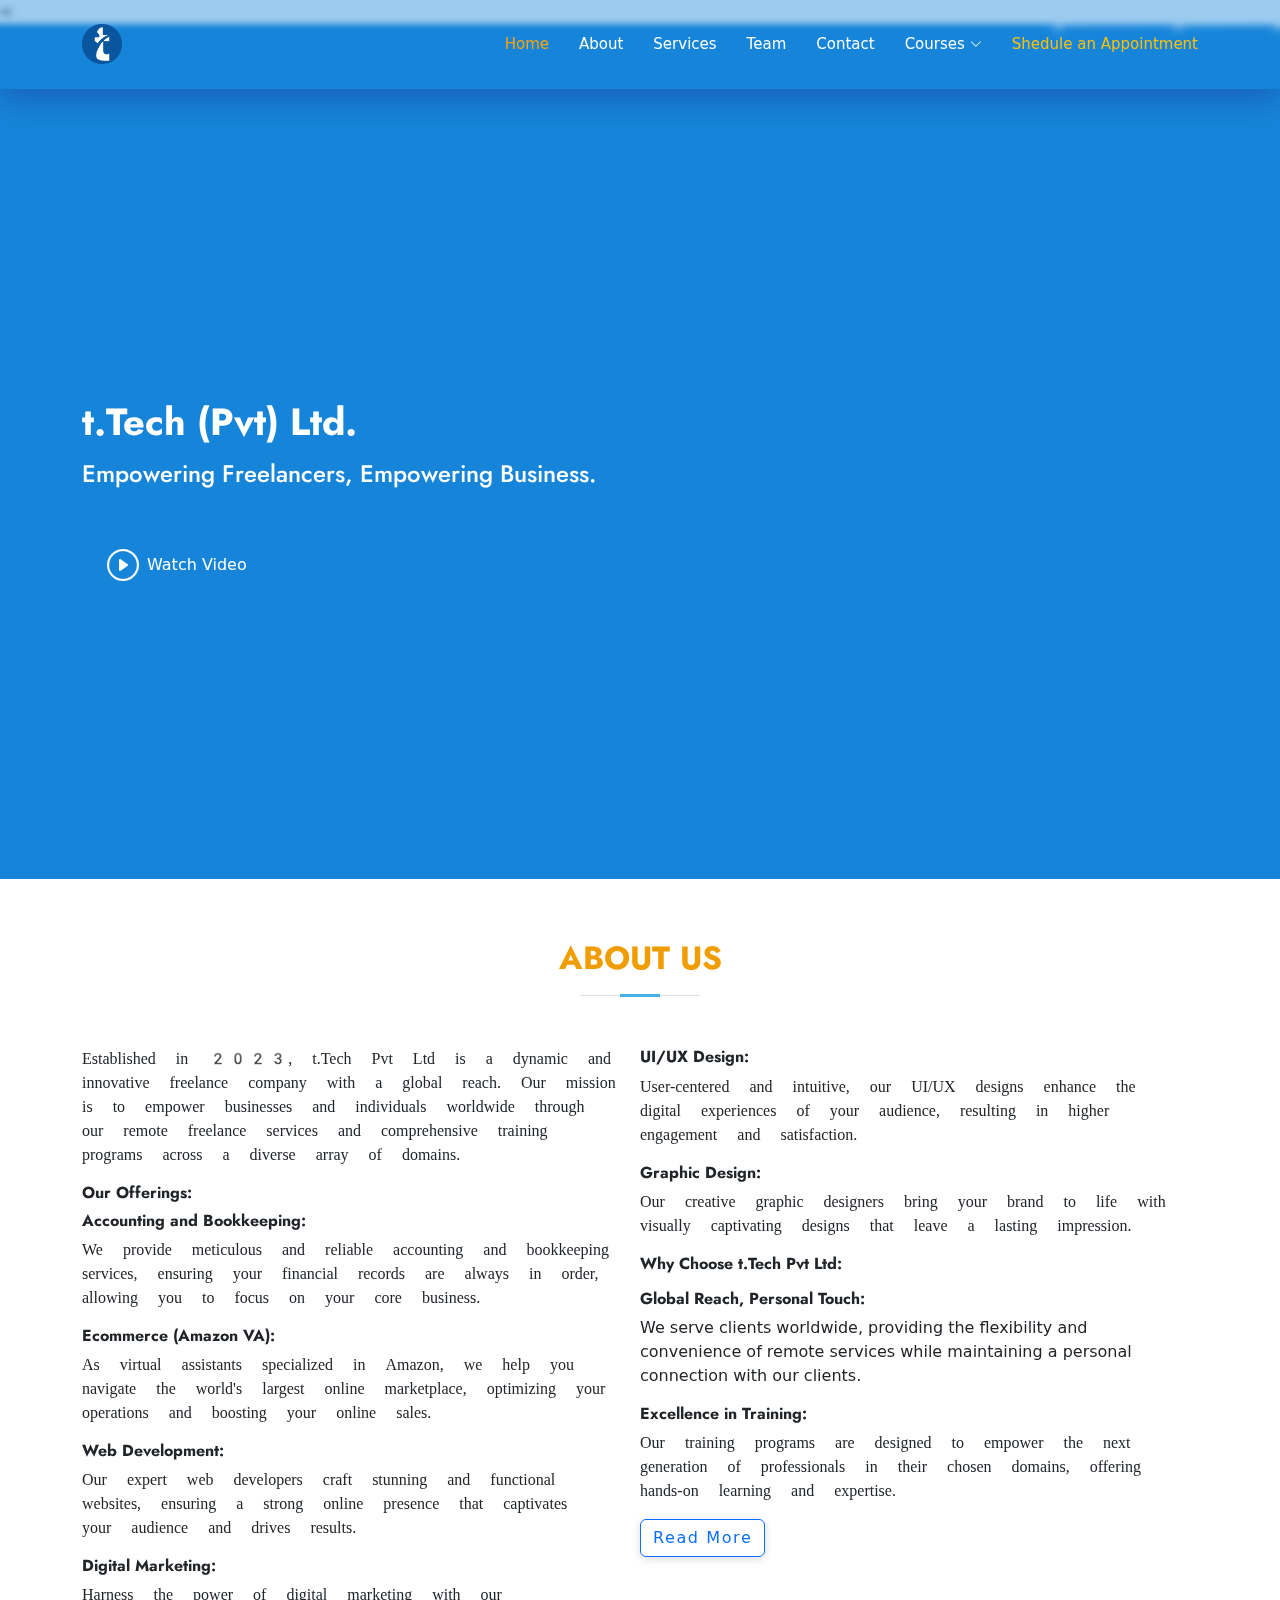
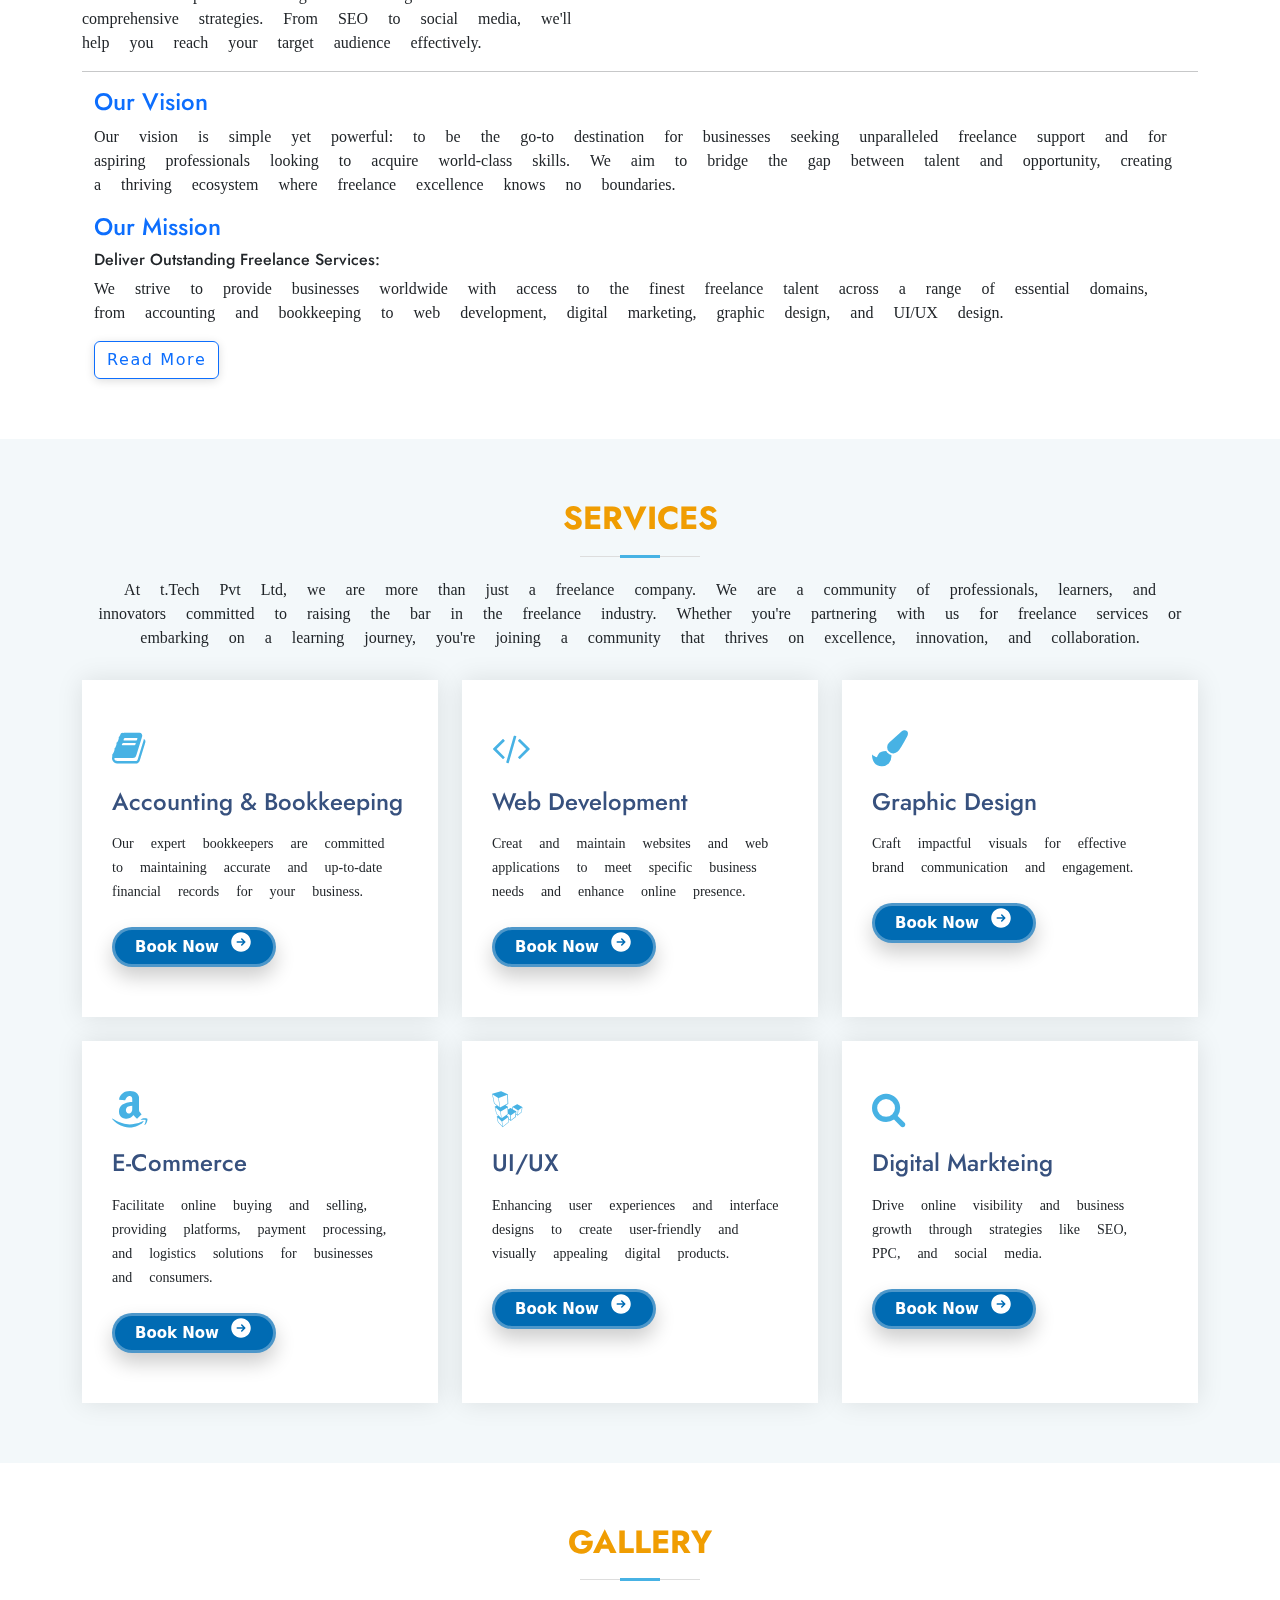
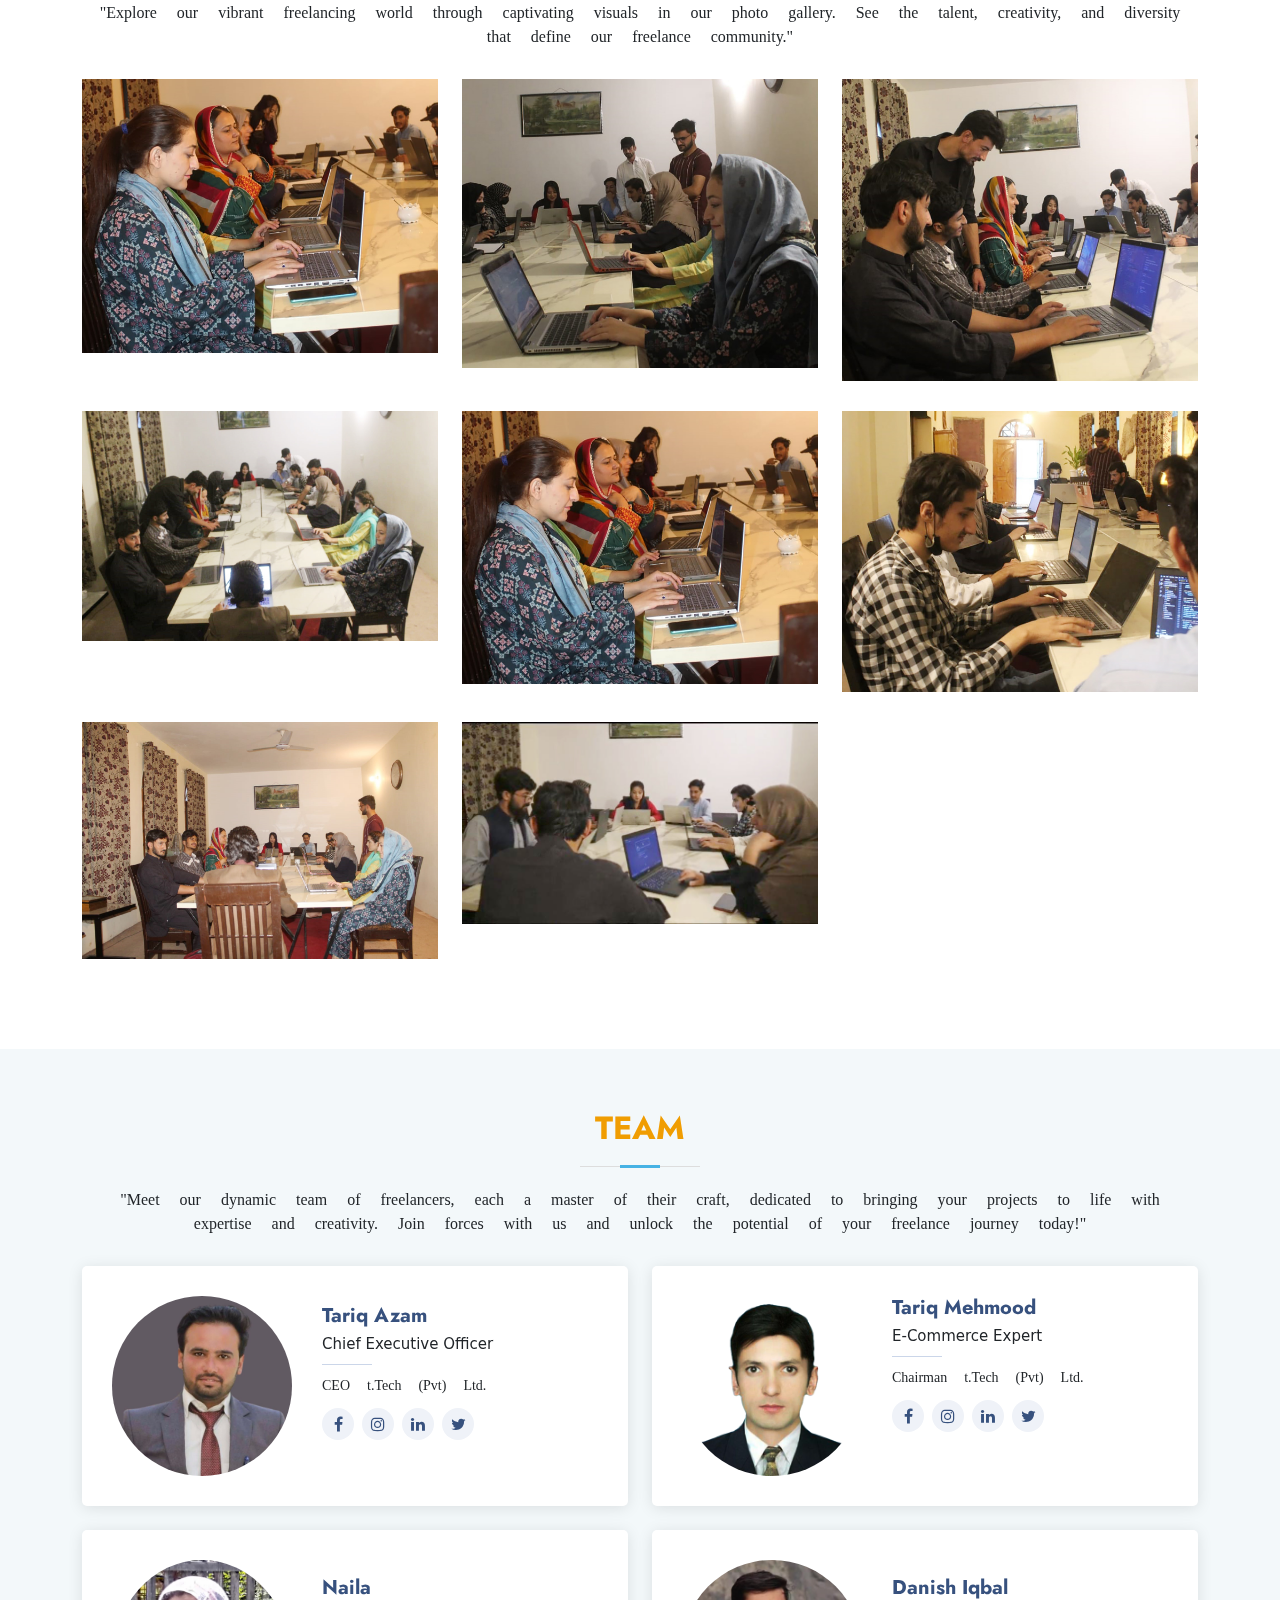
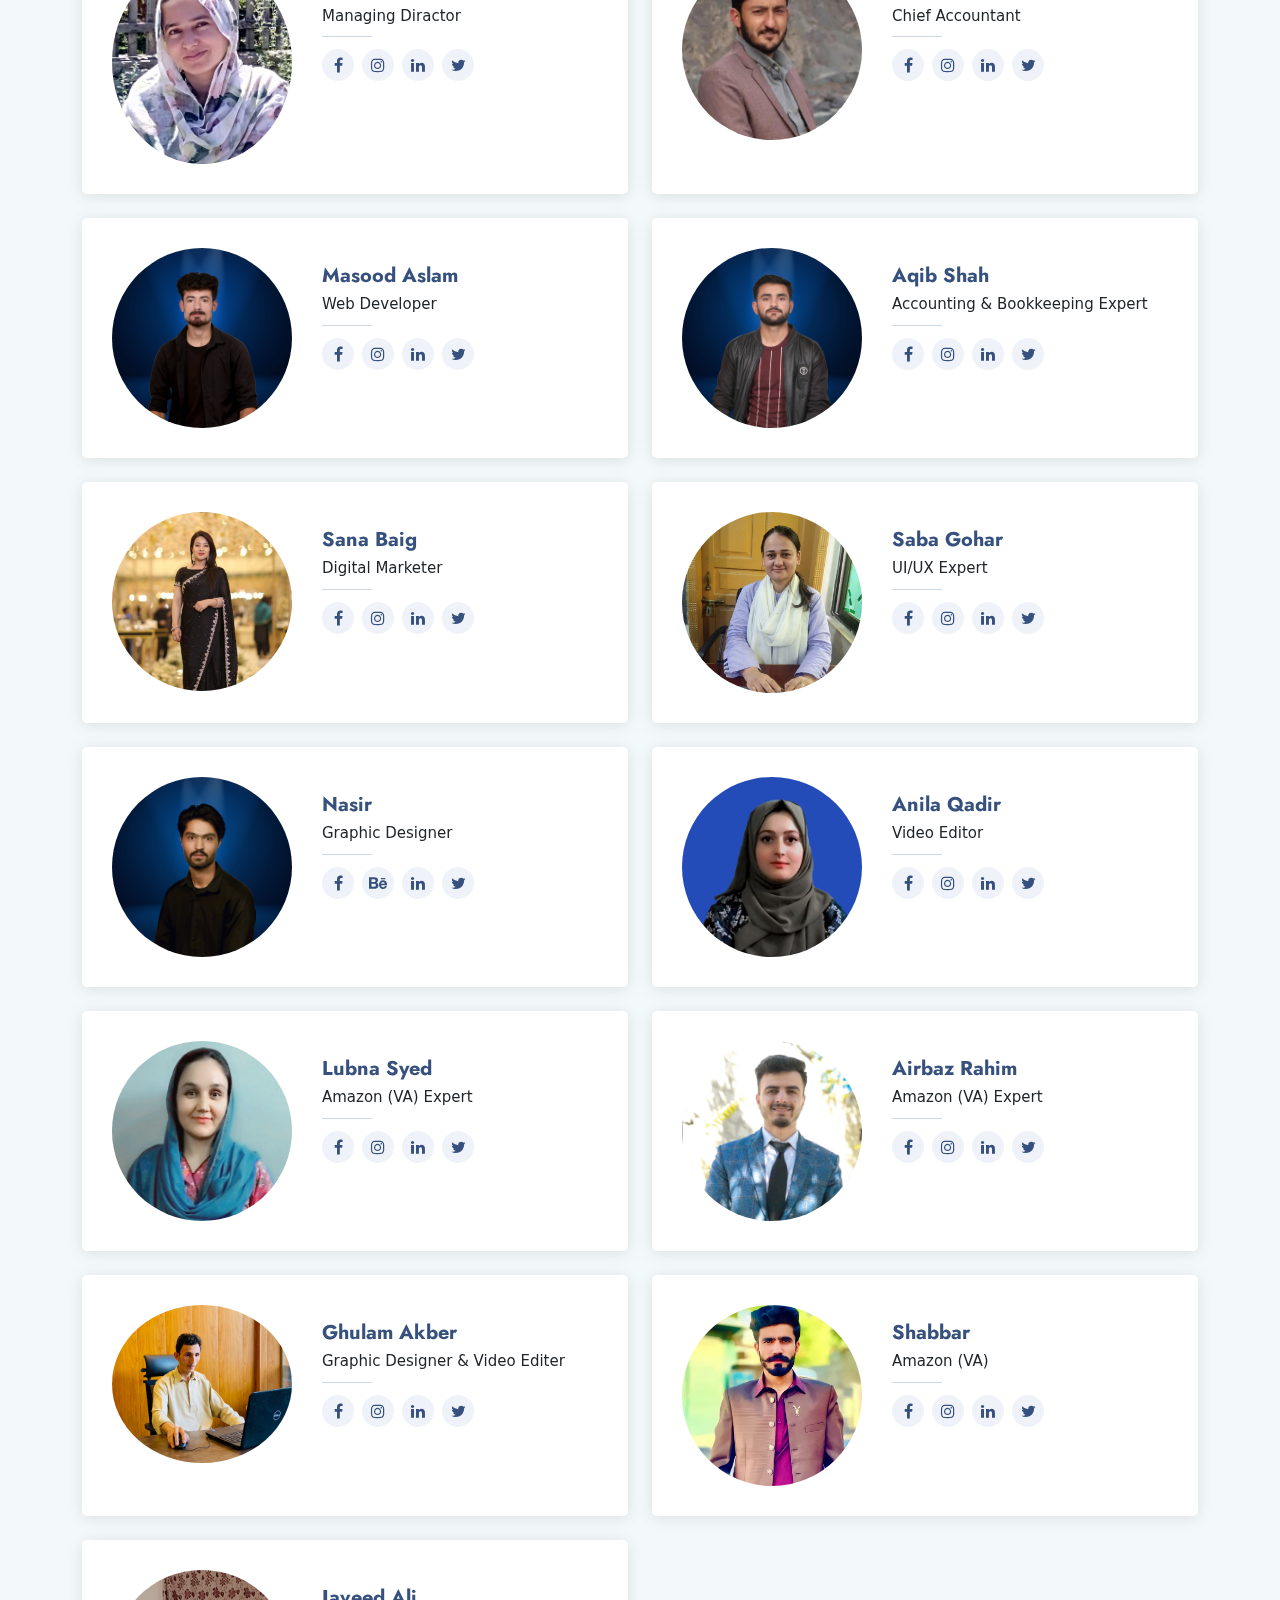
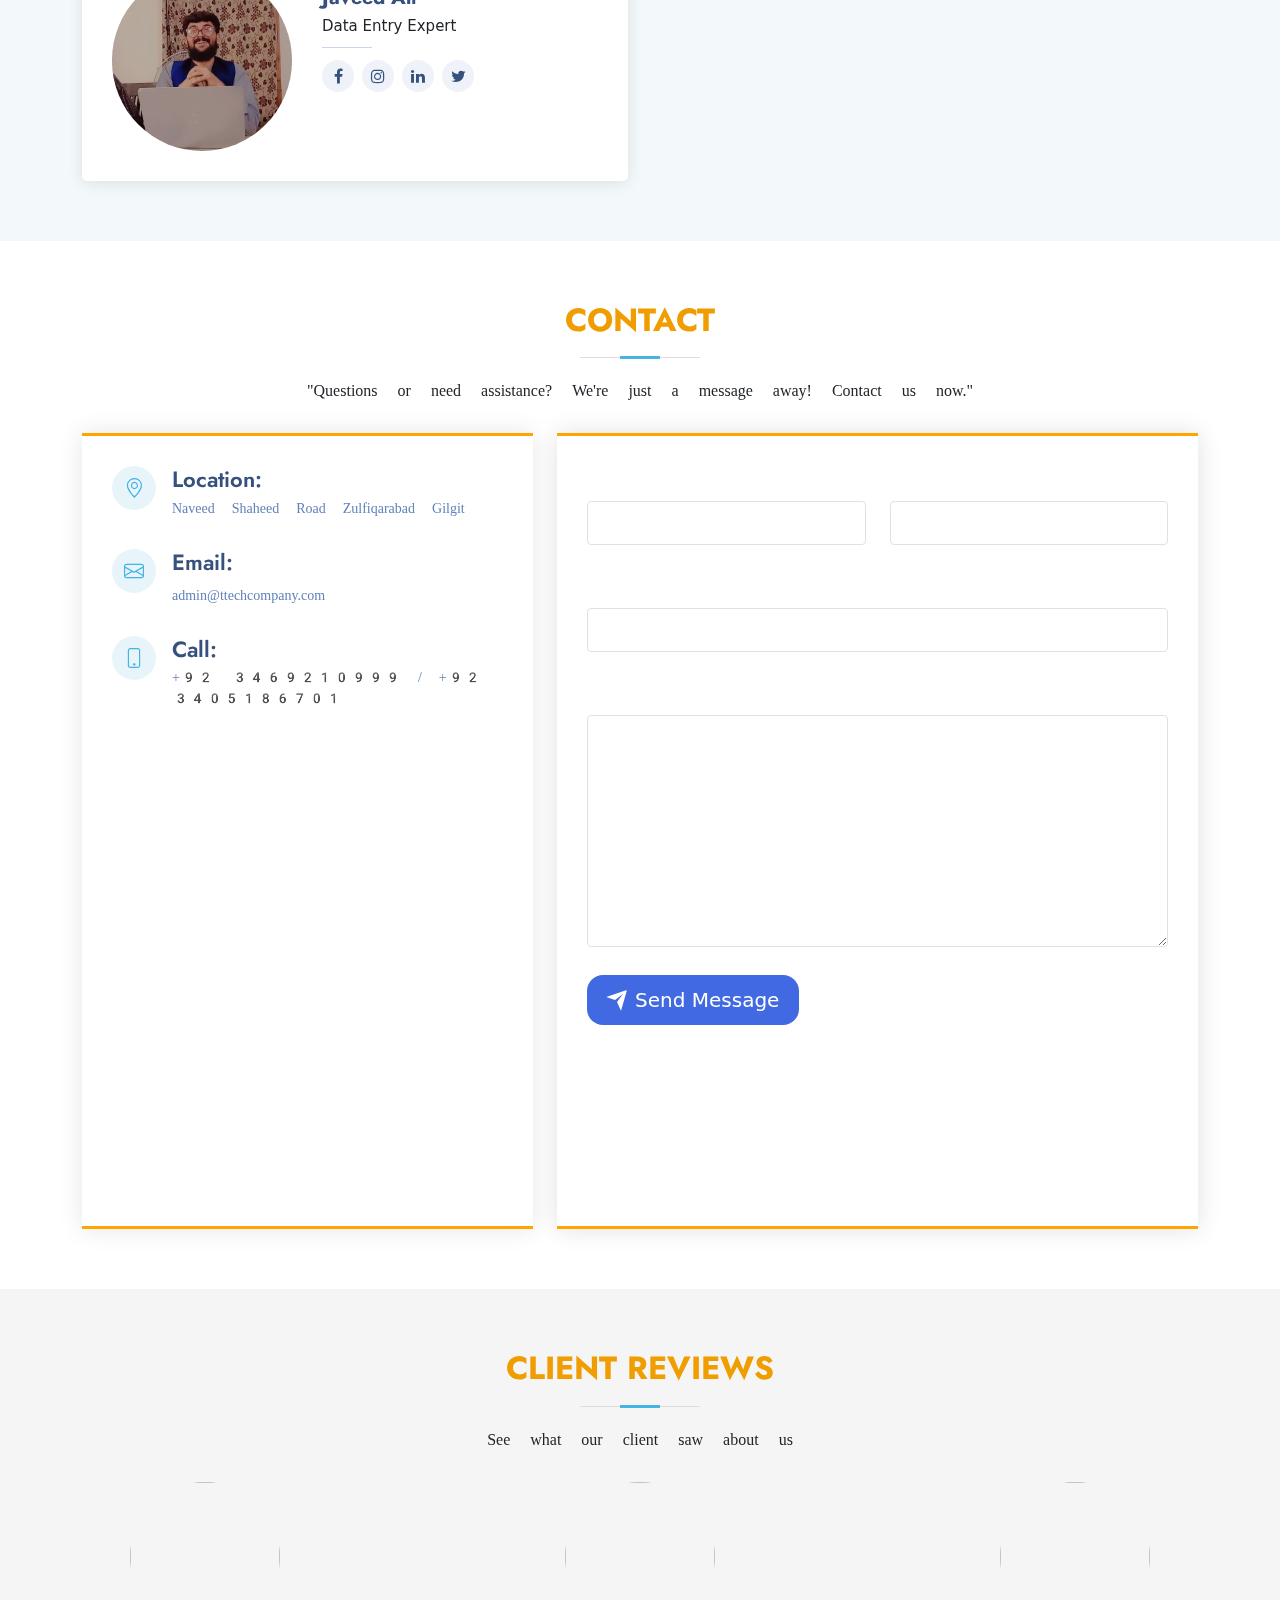
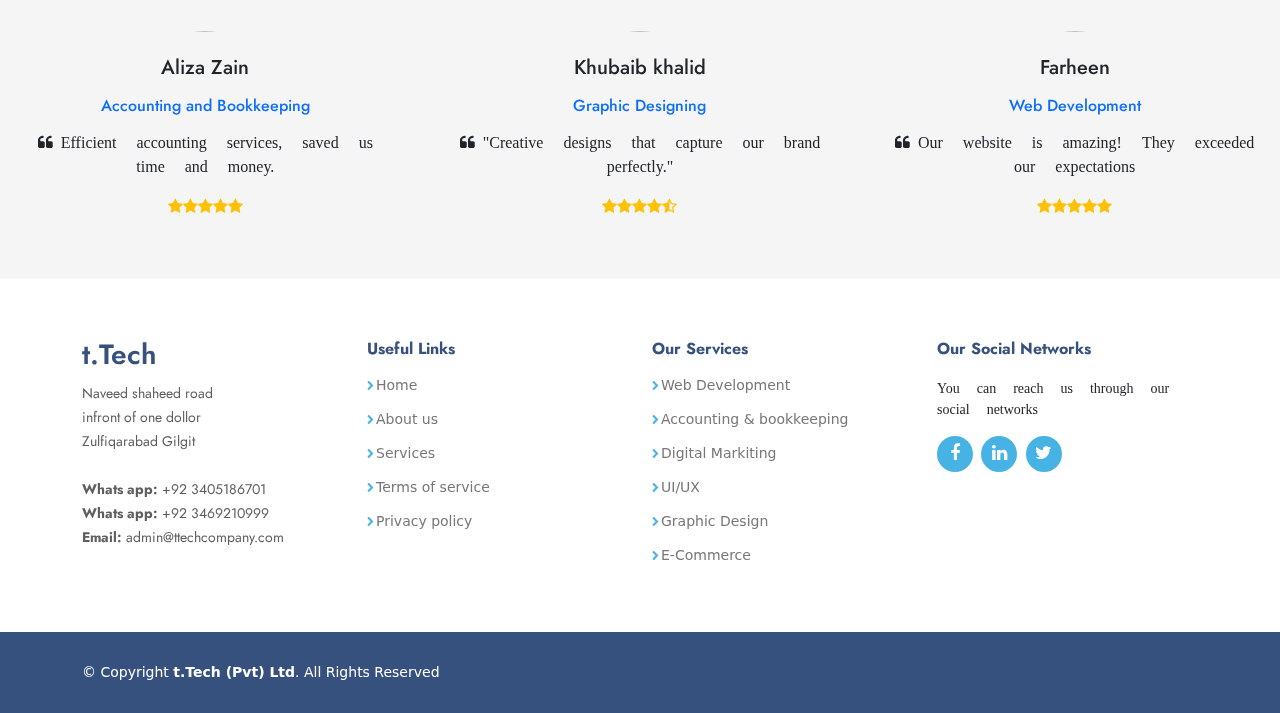
==== commit 69a10443: "first commit" ====
--- a/index.html
+++ b/index.html
@@ -6,6 +6,7 @@
   <meta name="viewport" content="width=device-width, initial-scale=1.0">
   <link rel="stylesheet" href="./style.css">
   <link rel="stylesheet" href="./courses detail/reg.css">
+  <link rel="stylesheet" href="main.css">
 
   <link
   rel="stylesheet"
@@ -47,8 +48,7 @@
     <div class="container d-flex align-items-center">
 
 
-
-
+     
 
 
 
@@ -56,57 +56,68 @@
       <!-- <h1 class="logo me-auto"><a href="index.html">MPS</a></h1> -->
       <a href="index.html" class="logo me-auto"><img title="t tech" src="./img/t.tech.png" alt="" class="img-fluid"></a>
 
-      <nav id="navbar" class="navbar">
+      <nav id="navbar" class="navbar navbar-expand-lg">
+        <!-- <div class="collapse navbar-collapse"> -->
         <ul>
           <li><a class="nav-link scrollto active" href="./hero">Home</a></li>
           <li><a class="nav-link scrollto" href="#about">About</a></li>
           <li><a class="nav-link scrollto" href="#services">Services</a></li>
           <!-- <li><a class="nav-link   scrollto" href="#portfolio">Events</a></li> -->
           <li><a class="nav-link scrollto" href="#team">Team</a></li>
+          <li><a class="nav-link scrollto" href="#contact">Contact</a></li>
           <li class="dropdown"><a href="#"><span>Courses</span> <i class="bi bi-chevron-down"></i></a>
             <ul>
               <li><a href="./courses detail/web.html">Web Development</a></li>
-              <li class="dropdown"><a href="./courses detail/e-commerce.html"><span>E-Commerce</span></a>
-                <!-- <ul>
-                  <li><a href="#">Amazon VA</a></li>
-                  <li><a href="#">Ebay</a></li>
-                  <li><a href="#">Shopfy</a></li>
-                  <li><a href="#">WallMart</a></li>
-                  <li><a href="#">Etsy</a></li>
-                </ul> -->
-              </li>
+              <li><a href="./courses detail/e-commerce.html">E-Commerce</a></li>
+             
               <li><a href="./courses detail/graphic.html">Graphic Design</a></li>
               <li><a href="./courses detail/digital markiting.html">Digital Markiting</a></li>
               <li><a href="./courses detail/ui&ux.html">UI&Ux</a></li>
               <li><a href="./courses detail/accounting.html">Accounting & Book Keeping</a></li>
             </ul>
           </li>
-          <li><a class="nav-link scrollto" href="#contact">Contact</a></li>
           <!-- <li><a class="getstarted scrollto" href="#about">Get Started</a></li> -->
+          <div class="d-flex justify-content-center justify-content-lg-start btn-shedule">
+            <a  href="./courses detail/booknow.html" class="btn-get-started text-warning scrollto">Shedule an Appointment</a>
+       
+          </div>
         </ul>
         <i class="bi bi-list mobile-nav-toggle"></i>
+      <!-- </div> -->
       </nav><!-- .navbar -->
 
     </div>
   </header><!-- End Header -->
 
   <!-- ======= Hero Section ======= -->
-  <section id="hero" class="d-flex align-items-center">
-
-    <div class="container">
+<
+  <section id="hero" class="d-flex align-items-center bg-stars ">
+
+    <video width="100%"  id="myVideo" loop autoplay>
+      <source src="./img/VID-20231002-WA0005.mp4" type="video/mp4">
+    </video>
+
+
+
+    <div class="container content">
+      <span class="star"></span>
+      <span class="star"></span>
+      <span class="star"></span>
+      <span class="star"></span>
+
       <div class="row">
         <div class="col-lg-6 d-flex flex-column justify-content-center pt-4 pt-lg-0 order-2 order-lg-1"
           data-aos="fade-up" data-aos-delay="200">
           <h1>t.Tech (Pvt) Ltd.</h1>
-          <h2>Empowvering Freelancers, Empowvering Business.</h2>
-          <div class="d-flex justify-content-center justify-content-lg-start">
-            <a href="#" class="btn-get-started scrollto">Shedule an Appointment</a>
-            <a href="https://youtube.com/shorts/MfFlE1tBAoI?feature=share" class="glightbox btn-watch-video"><i
+          <h2 class="text-white">Empowering Freelancers, Empowering Business.</h2>
+          <div class="d-flex justify-content-center justify-content-lg-start btn-shedule">
+            <!-- <a href="./courses detail/booknow.html" class="btn-get-started scrollto">Shedule an Appointment</a> -->
+            <a disabled href="https://youtube.com/shorts/MfFlE1tBAoI?feature=share" class="glightbox btn-watch-video"><i
                 class="bi bi-play-circle"></i><span>Watch Video</span></a>
           </div>
         </div>
         <div class="col-lg-6 order-1 order-lg-2 hero-img" data-aos="zoom-in" data-aos-delay="200">
-          <img src="./img/hero-img.png" class="img-fluid animated" alt="">
+          <!-- <img src="./img/hero-img.png" class="img-fluid animated" alt=""> -->
         </div>
       </div>
     </div>
@@ -117,10 +128,11 @@
   <!-- ======= About Us Section ======= -->
   <section id="about" class="about">
     <div class="container" data-aos="fade-up">
-
+      
       <div class="section-title">
-        <h2>Introduction</h2>
-      </div>
+        <h2>about us</h2>
+      </div>
+      
 
       <div class="row content">
         <div class="col-lg-6">
@@ -131,40 +143,42 @@
           </p>
           <div class="accordion-list">
             <h6> <strong>Our Offerings:</strong></h6>
+            <h6> <strong>Accounting and Bookkeeping:</strong></h6>
             <p>
-            <h6> <strong>Accounting and Bookkeeping:</strong></h6> We provide meticulous and reliable accounting and
+             We provide meticulous and reliable accounting and
             bookkeeping services, ensuring your financial records are always in order, allowing you to focus on your
             core business.
 
             </p>
+            <h6> <strong>Ecommerce (Amazon VA):</strong></h6>
             <p>
-            <h6> <strong>Ecommerce (Amazon VA):</strong></h6>As virtual assistants specialized in Amazon, we help you
+            As virtual assistants specialized in Amazon, we help you
             navigate the world's largest online marketplace, optimizing your operations and boosting your online sales.
 
             </p>
+            <h6> <strong>Web Development:</strong></h6>
             <p>
-            <h6> <strong>Web Development:</strong></h6>Our expert web developers craft stunning and functional websites,
+            Our expert web developers craft stunning and functional websites,
             ensuring a strong online presence that captivates your audience and drives results.
             </p>
+            <h6><strong>Digital Marketing:</strong></h6>
             <p>
-            <h6><strong>Digital Marketing:</strong></h6>Harness the power of digital marketing with our comprehensive
+            Harness the power of digital marketing with our comprehensive
             strategies. From SEO to social media, we'll help you reach your target audience effectively.
             </p>
           </div>
 
-          <!-- <ul6
-            <li><i class="ri-check-double-line"></i> Ullamco laboris nisi ut aliquip ex ea commodo consequat</li>
-            <li><i class="ri-check-double-line"></i> Duis aute irure dolor in reprehenderit in voluptate velit</li>
-            <li><i class="ri-check-double-line"></i> Ullamco laboris nisi ut aliquip ex ea commodo consequat</li>
-          </ul> -->
+         
         </div>
         <div class="col-lg-6 pt-4 pt-lg-0">
+          <h6> <strong>UI/UX Design:</strong></h6>
           <p>
-          <h6> <strong>UI/UX Design:</strong></h6>User-centered and intuitive, our UI/UX designs enhance the digital
+          User-centered and intuitive, our UI/UX designs enhance the digital
           experiences of your audience, resulting in higher engagement and satisfaction.
           </p>
+          <h6> <strong>Graphic Design:</strong></h6> 
           <p>
-          <h6> <strong>Graphic Design:</strong></h6> Our creative graphic designers bring your brand to life with
+          Our creative graphic designers bring your brand to life with
           visually captivating designs that leave a lasting impression.
           </p>
           <h6> <strong>Why Choose t.Tech Pvt Ltd:</strong></h6>
@@ -173,21 +187,26 @@
           and convenience of remote services while maintaining a personal connection with our clients.
           </p>
 
+          <h6> <strong>Excellence in Training: </strong></h6>
           <p>
-          <h6> <strong>Excellence in Training: </strong></h6>Our training programs are designed to empower the next
-          generation of professionals in their chosen domains, offering hands-on learning and expertise.
+          Our training programs are designed to empower the next
+          generation of professionals in their chosen domains, offering hands-on learning and expertise.  </p>
+
           <div id="demo" class="collapse">
+            <h6> <strong>Passion for Innovation:</strong></h6>
             <p>
-            <h6> <strong>Passion for Innovation:</strong></h6>We embrace innovation and stay at the forefront of
+            We embrace innovation and stay at the forefront of
             industry trends to ensure your projects are not only executed flawlessly but also incorporate the latest
             advancements.
             </p>
+            <h6> <strong>Dedicated Freelancers:</strong></h6> 
             <p>
-            <h6> <strong>Dedicated Freelancers:</strong></h6> Our team of skilled and dedicated freelancers is committed
+            Our team of skilled and dedicated freelancers is committed
             to delivering high-quality results, tailored to your unique needs and aspirations.
             </p>
+            <h6> <strong>Customer-Centric Approach:</strong></h6>
             <p>
-            <h6> <strong>Customer-Centric Approach:</strong></h6>Your satisfaction is our priority. We work closely with
+            Your satisfaction is our priority. We work closely with
             you to understand your goals and deliver solutions that exceed your expectations.
             </p>
             <p>At t.Tech Pvt Ltd, we believe in the power of collaboration, innovation, and expertise. Whether you're
@@ -195,7 +214,6 @@
               programs, we're here to make your journey towards excellence seamless and rewarding.
               Explore our website to discover how t.Tech Pvt Ltd can transform your freelance experience and empower
               your professional growth. Welcome to a world of endless possibilities and opportunities.</p>
-            </p>
             </div>
 
 
@@ -203,9 +221,56 @@
           <button  class="btn btn-outline-primary ui-btn " data-bs-toggle="collapse"
           data-bs-target="#demo"><span>Read More</span></button>
         </div>
-      </div>
-
-    </div>
+      </div><hr>
+
+      <div class="container">
+      
+          <h4 class="text-primary">Our Vision</h4> 
+          <p>Our vision is simple yet powerful: to be the go-to destination for businesses seeking unparalleled freelance support and for aspiring professionals looking to acquire world-class skills. We aim to bridge the gap between talent and opportunity, creating a thriving ecosystem where freelance excellence knows no boundaries.</p>  
+          
+             <h4 class="text-primary">Our Mission</h4>
+          <h6>Deliver Outstanding Freelance Services: </h6>
+          <p>We strive to provide businesses worldwide with access to the finest freelance talent across a range of essential domains, from accounting and bookkeeping to web development, digital marketing, graphic design, and UI/UX design.</p>
+         
+          <div id="demo1" class="collapse m-1">
+          <h6>Empower the Next Generation:  </h6>
+          <p>Through our training programs, we empower individuals with the knowledge and skills they need to excel in their chosen fields, nurturing the leaders of tomorrow.</p>
+            
+          <h6>Drive Innovation: </h6>
+          <p>Innovation is at the core of our identity. We embrace change, stay ahead of industry trends, and employ cutting-edge technologies to ensure our services and training are always at the forefront of excellence.</p>
+         
+          <h6>Prioritize Customer Success: </h6>
+          <p>Your success is our success. We take a customer-centric approach, working closely with you to understand your unique needs and objectives, and delivering tailored solutions that drive results.</p>
+         
+          <h6>Prioritize Customer Success: </h6>
+          <p>Your success is our success. We take a customer-centric approach, working closely with you to understand your unique needs and objectives, and delivering tailored solutions that drive results.</p>
+          
+          <!--   why -->
+          <h4 class="text-primary">Why t.Tech Pvt Ltd is Unique</h4>
+
+          <p>Global Reach, Local Touch: While our services span the globe, we maintain the personal touch of a local business. We connect with our clients on a personal level, understanding their unique challenges and goals.</p>
+
+          <h6>Freelancers Committed to Excellence: </h6>
+          <p>Our team of dedicated freelancers is not just skilled; they are passionate about what they do. They bring enthusiasm, creativity, and a relentless pursuit of excellence to every project.</p>
+
+          <h6>Continuous Learning Culture: </h6>
+          <p>We believe in the power of lifelong learning. Our training programs foster a culture of continuous growth and development, ensuring that our team and our clients remain ahead of the curve.</p>
+
+          <h6>Innovation as Standard: </h6>
+          <p>Innovation is not an option; it's our standard. We are continuously exploring new technologies and methodologies to deliver the best possible solutions to our clients.</p><br>
+
+          <p>At t.Tech Pvt Ltd, we are more than just a freelance company. We are a community of professionals, learners, and innovators committed to raising the bar in the freelance industry. Whether you're partnering with us for freelance services or embarking on a learning journey, you're joining a community that thrives on excellence, innovation, and collaboration.</p><br>
+        
+          <p>Discover how t.Tech Pvt Ltd can transform your freelance experience and elevate your professional growth. Join us in shaping a future where excellence knows no limits.</p>
+
+         </div>
+         <button  class="btn btn-outline-primary ui-btn " data-bs-toggle="collapse"
+         data-bs-target="#demo1"><span>Read More</span></button>
+
+
+
+</div>
+
   </section><!-- End About Us Section -->
 
 
@@ -221,9 +286,9 @@
       <div class="row">
         <div class="col-xl-4 col-md-6 d-flex align-items-stretch" data-aos="zoom-in" data-aos-delay="100">
           <div class="icon-box flex-grow-1">
-            <div class="icon"><i class="fa fa-book"></i></div>
+            <div class="icon"><i class="fa fa-book"></i></div><br>
             <h4><a href="">Accounting & Bookkeeping</a></h4>
-            <p> Our expert bookkeepers are committed to maintaining accurate and up-to-date financial records for your business. We understand </p>
+            <p> Our expert bookkeepers are committed to maintaining accurate and up-to-date financial records for your business. </p>
            <a href="./courses detail/accounting.html"> <button class="button mt-4">
             Book Now
             <svg fill="currentColor" viewBox="0 0 24 24" class="icon">
@@ -235,7 +300,7 @@
 
         <div class="col-xl-4 col-md-6 d-flex align-items-stretch mt-4 mt-md-0" data-aos="zoom-in" data-aos-delay="200">
           <div class="icon-box flex-grow-1">
-            <div class="icon"><i class="fa fa-code"></i></div>
+            <div class="icon"><i class="fa fa-code"></i></div><br>
             <h4><a href="">Web Development</a></h4>
             <p>Creat and maintain websites and web applications to meet specific business needs and enhance online
               presence.</p>
@@ -250,7 +315,7 @@
 
         <div class="col-xl-4 col-md-6 d-flex align-items-stretch mt-4 mt-xl-0" data-aos="zoom-in" data-aos-delay="300">
           <div class="icon-box flex-grow-1">
-            <div class="icon"><i class="fa fa-paint-brush"></i></div>
+            <div class="icon"><i class="fa fa-paint-brush"></i></div><br>
             <h4><a href="">Graphic Design</a></h4>
             <p>Craft impactful visuals for effective brand communication and engagement.</p>
             <a href="./courses detail/graphic.html"> <button class="button mt-4">
@@ -268,7 +333,7 @@
       <div class="row mt-4 d-flex justify-content-between">
         <div class="col-xl-4 col-md-6 d-flex align-items-stretch" data-aos="zoom-in" data-aos-delay="100">
           <div class="icon-box flex-grow-1">
-            <div class="icon"><i class="fa fa-amazon"></i></div>
+            <div class="icon"><i class="fa fa-amazon"></i></div><br>
             <h4><a href="">E-Commerce</a></h4>
             <p>Facilitate online buying and selling, providing platforms, payment processing, and logistics solutions
               for businesses and consumers.</p>
@@ -283,7 +348,7 @@
 
         <div class="col-xl-4 col-md-6 d-flex align-items-stretch mt-4 mt-md-0" data-aos="zoom-in" data-aos-delay="200">
           <div class="icon-box flex-grow-1">
-            <div class="icon"><i class="fa fa-linode"></i></div>
+            <div class="icon"><i class="fa fa-linode"></i></div><br>
             <h4><a href="">UI/UX</a></h4>
             <p>Enhancing user experiences and interface designs to create user-friendly and visually appealing digital
               products.</p>
@@ -298,7 +363,7 @@
 
         <div class="col-xl-4 col-md-6 d-flex align-items-stretch mt-4 mt-xl-0" data-aos="zoom-in" data-aos-delay="300">
           <div class="icon-box flex-grow-1">
-            <div class="icon"><i class="fa fa-search"></i></div>
+            <div class="icon"><i class="fa fa-search"></i></div><br>
             <h4><a href="">Digital Markteing</a></h4>
             <p>Drive online visibility and business growth through strategies like SEO, PPC, and social media.</p>
             <a href="./courses detail/digital markiting.html"> <button class="button mt-4">
@@ -326,117 +391,59 @@
         <p>"Explore our vibrant freelancing world through captivating visuals in our photo gallery. See the talent, creativity, and diversity that define our freelance community."</p>
       </div>
 
-      <!-- <ul id="portfolio-flters" class="d-flex justify-content-center" data-aos="fade-up" data-aos-delay="100">
-          <li data-filter="*" class="filter-active">All</li>
-          <li data-filter=".filter-app">14 August</li>
-          <li data-filter=".filter-card">Sports Week</li>
-          <li data-filter=".filter-web">Parents Day</li>
-        </ul> -->
+     
 
       <div class="row portfolio-container" data-aos="fade-up" data-aos-delay="200">
 
         <div class="col-lg-4 col-md-6 portfolio-item filter-app">
-          <div class="portfolio-img"><img src="./img/aqib.jpeg" class="img-fluid" alt=""></div>
-          <!-- <div class="portfolio-info">
-            <h4>14 August</h4>
-            <p>A14 August</p>
-            <a href="./img/aqib.jpeg" data-gallery="portfolioGallery" class="portfolio-lightbox preview-link"
-              title="App 1"><i class="bx bx-plus"></i></a>
-            <a href="portfolio-details.html" class="details-link" title="More Details"><i class="bx bx-link"></i></a>
-          </div> -->
+          <div class="portfolio-img"><img src="./img/gallery/5.jpeg" class="img-fluid" alt=""></div>
+     
         </div>
 
         <div class="col-lg-4 col-md-6 portfolio-item filter-web">
-          <div class="portfolio-img"><img src="./img/sana.jpeg" class="img-fluid" alt=""></div>
-          <!-- <div class="portfolio-info">
-            <h4>Parents Day </h4>
-            <p>Parents Day</p>
-            <a href="./img/sana.jpeg" data-gallery="portfolioGallery" class="portfolio-lightbox preview-link"
-              title="Web 3"><i class="bx bx-plus"></i></a>
-            <a href="portfolio-details.html" class="details-link" title="More Details"><i class="bx bx-link"></i></a>
-          </div> -->
+          <div class="portfolio-img">
+
+            
+            <img src="./img/gallery/6.jpeg" class="img-fluid" alt="">
+          </div>
+  
         </div>
 
         <div class="col-lg-4 col-md-6 portfolio-item filter-app">
-          <div class="portfolio-img"><img src="./img/masood.png" class="img-fluid" alt=""></div>
-          <!-- <div class="portfolio-info">
-            <h4>14 August</h4>
-            <p>14 August</p>
-            <a href="./img/masood.png" data-gallery="portfolioGallery" class="portfolio-lightbox preview-link"
-              title="App 2"><i class="bx bx-plus"></i></a>
-            <a href="portfolio-details.html" class="details-link" title="More Details"><i class="bx bx-link"></i></a>
-          </div> -->
+          <div class="portfolio-img"><img src="./img/gallery/3.jpeg" class="img-fluid" alt=""></div>
+       
         </div>
 
         <div class="col-lg-4 col-md-6 portfolio-item filter-card">
-          <div class="portfolio-img"><img src="./img/tariq mehmood.jpeg" class="img-fluid" alt=""></div>
-          <!-- <div class="portfolio-info">
-            <h4>Sports Week</h4>
-            <p>Sports Week</p>
-            <a href="./img/tariq mehmood.jpeg" data-gallery="portfolioGallery" class="portfolio-lightbox preview-link"
-              title="Card 2"><i class="bx bx-plus"></i></a>
-            <a href="portfolio-details.html" class="details-link" title="More Details"><i class="bx bx-link"></i></a>
-          </div> -->
+          <div class="portfolio-img"><img src="./img/gallery/7.jpeg" class="img-fluid" alt=""></div>
+       
         </div>
 
         <div class="col-lg-4 col-md-6 portfolio-item filter-web">
-          <div class="portfolio-img"><img src="./img/services/WhatsApp Image 2023-09-27 at 10.06.19 PM.jpeg"
+          <div class="portfolio-img"><img src="./img/gallery/5.jpeg"
               class="img-fluid" alt=""></div>
-          <!-- <div class="portfolio-info">
-            <h4>Parents Day</h4>
-            <p>Parents Day</p>
-            <a href="./img/services/WhatsApp Image 2023-09-27 at 10.06.19 PM.jpeg" data-gallery="portfolioGallery"
-              class="portfolio-lightbox preview-link" title="Web 2"><i class="bx bx-plus"></i></a>
-            <a href="portfolio-details.html" class="details-link" title="More Details"><i class="bx bx-link"></i></a>
-          </div> -->
+        
         </div>
 
         <div class="col-lg-4 col-md-6 portfolio-item filter-app">
-          <div class="portfolio-img"><img src="./img/services/WhatsApp Image 2023-09-27 at 10.06.17 PM.jpeg"
+          <div class="portfolio-img"><img src="./img/gallery/8.jpeg"
               class="img-fluid" alt=""></div>
-          <!-- <div class="portfolio-info">
-            <h4>14 August</h4>
-            <p>14 August</p>
-            <a href="./img/services/WhatsApp Image 2023-09-27 at 10.06.17 PM.jpeg" data-gallery="portfolioGallery"
-              class="portfolio-lightbox preview-link" title="App 3"><i class="bx bx-plus"></i></a>
-            <a href="portfolio-details.html" class="details-link" title="More Details"><i class="bx bx-link"></i></a>
-          </div> -->
+         
         </div>
 
         <div class="col-lg-4 col-md-6 portfolio-item filter-card">
-          <div class="portfolio-img"><img src="./img/services/WhatsApp Image 2023-09-27 at 10.06.17 PM (1).jpeg"
+          <div class="portfolio-img"><img src="./img/gallery/4.jpeg"
               class="img-fluid" alt=""></div>
-          <!-- <div class="portfolio-info">
-            <h4>Sports Week</h4>
-            <p>Sports Week</p>
-            <a href="./img/services/WhatsApp Image 2023-09-27 at 10.06.17 PM (1).jpeg" data-gallery="portfolioGallery"
-              class="portfolio-lightbox preview-link" title="Card 1"><i class="bx bx-plus"></i></a>
-            <a href="portfolio-details.html" class="details-link" title="More Details"><i class="bx bx-link"></i></a>
-          </div> -->
+         
         </div>
 
         <div class="col-lg-4 col-md-6 portfolio-item filter-card">
-          <div class="portfolio-img"><img src="./img/services/WhatsApp Image 2023-09-27 at 10.06.16 PM.jpeg"
+          <div class="portfolio-img"><img src="./img/gallery/2.jpeg"
               class="img-fluid" alt=""></div>
-          <!-- <div class="portfolio-info">
-            <h4>Sports Week</h4>
-            <p>Sports Week</p>
-            <a href="./img/services/WhatsApp Image 2023-09-27 at 10.06.16 PM.jpeg" data-gallery="portfolioGallery"
-              class="portfolio-lightbox preview-link" title="Card 3"><i class="bx bx-plus"></i></a>
-            <a href="portfolio-details.html" class="details-link" title="More Details"><i class="bx bx-link"></i></a>
-          </div> -->
-        </div>
-
-        <div class="col-lg-4 col-md-6 portfolio-item filter-web">
-          <div class="portfolio-img"><img src="./img/services/WhatsApp Image 2023-09-27 at 10.06.16 PM (1).jpeg"
-              class="img-fluid" alt=""></div>
-          <!-- <div class="portfolio-info">
-            <h4>Parents Day</h4>
-            <p>Parents Day</p>
-            <a href="./img/services/WhatsApp Image 2023-09-27 at 10.06.16 PM (1).jpeg" data-gallery="portfolioGallery"
-              class="portfolio-lightbox preview-link" title="Web 3"><i class="bx bx-plus"></i></a>
-            <a href="portfolio-details.html" class="details-link" title="More Details"><i class="bx bx-link"></i></a>
-          </div> -->
+        
+        </div>
+
+       
         </div>
 
       </div>
@@ -458,8 +465,8 @@
 
         <div class="col-lg-6" data-aos="zoom-in" data-aos-delay="100">
           <div class="member d-flex align-items-start">
-            <div class="pic"><img src="./img/tariq azam.png" class="img-fluid" alt=""></div>
-            <div class="member-info">
+            <div class="pic"><img src="./img/tariq azam.jpg" class="img-fluid" alt=""></div>
+            <div class="member-info mt-2 ">
               <h4>Tariq Azam</h4>
               <span>Chief Executive Officer</span>
               <p>CEO t.Tech (Pvt) Ltd.</p>
@@ -475,7 +482,7 @@
 
         <div class="col-lg-6 mt-4 mt-lg-0" data-aos="zoom-in" data-aos-delay="200">
           <div class="member d-flex align-items-start">
-            <div class="pic"><img src="./img/tariq mehmood.jpeg" class="img-fluid" alt=""></div>
+            <div class="pic"><img src="./img/tariq mehmood1.jpeg" class="img-fluid" alt=""></div>
             <div class="member-info">
               <h4>Tariq Mehmood</h4>
               <span>E-Commerce Expert</span>
@@ -483,7 +490,7 @@
               <div class="social">
                 <a href=""><i class="fa fa-facebook" aria-hidden="true"></i></a>
                 <a href=""><i class="fa fa-instagram" aria-hidden="true"></i></a>
-                <a href=""><i class="fa fa-linkedin" aria-hidden="true"></i></a>
+                <a href="http://www.linkedin.com/in/tariq-mehmood-ttech"><i class="fa fa-linkedin" aria-hidden="true"></i></a>
                 <a href=""><i class="fa fa-twitter" aria-hidden="true"></i></a>
               </div>
             </div>
@@ -493,26 +500,26 @@
         <div class="col-lg-6 mt-4" data-aos="zoom-in" data-aos-delay="400">
           <div class="member d-flex align-items-start">
             <div class="pic"><img src="./img/naila.jpeg" class="img-fluid" alt=""></div>
-            <div class="member-info">
+            <div class="member-info mt-3">
               <h4>Naila</h4>
               <span>Managing Diractor</span>
-              <p>Dolorum tempora officiis odit laborum officiis et et accusamus</p>
-              <div class="social">
-                <a href=""><i class="fa fa-facebook" aria-hidden="true"></i></a>
-                <a href=""><i class="fa fa-instagram" aria-hidden="true"></i></a>
-                <a href=""><i class="fa fa-linkedin" aria-hidden="true"></i></a>
-                <a href=""><i class="fa fa-twitter" aria-hidden="true"></i></a>
-              </div>
-            </div>
-          </div>
-        </div>
-        <div class="col-lg-6 mt-4" data-aos="zoom-in" data-aos-delay="400">
-          <div class="member d-flex align-items-start">
-            <div class="pic"><img src="./img" class="img-fluid" alt=""></div>
-            <div class="member-info">
-              <h4>Danish</h4>
-              <span>Excetive Chief Accountant</span>
-              <p>Dolorum tempora officiis odit laborum officiis et et accusamus</p>
+              <!-- <p>Dolorum tempora officiis odit laborum officiis et et accusamus</p> -->
+              <div class="social">
+                <a href=""><i class="fa fa-facebook" aria-hidden="true"></i></a>
+                <a href=""><i class="fa fa-instagram" aria-hidden="true"></i></a>
+                <a href=""><i class="fa fa-linkedin" aria-hidden="true"></i></a>
+                <a href=""><i class="fa fa-twitter" aria-hidden="true"></i></a>
+              </div>
+            </div>
+          </div>
+        </div>
+        <div class="col-lg-6 mt-4" data-aos="zoom-in" data-aos-delay="400">
+          <div class="member d-flex align-items-start">
+            <div class="pic"><img src="./img/danish.png" class="img-fluid" alt=""></div>
+            <div class="member-info mt-3">
+              <h4>Danish Iqbal</h4>
+              <span> Chief Accountant</span>
+              <!-- <p>Dolorum tempora officiis odit laborum officiis et et accusamus</p> -->
               <div class="social">
                 <a href=""><i class="fa fa-facebook" aria-hidden="true"></i></a>
                 <a href=""><i class="fa fa-instagram" aria-hidden="true"></i></a>
@@ -525,16 +532,16 @@
 
         <div class="col-lg-6 mt-4" data-aos="zoom-in" data-aos-delay="300">
           <div class="member d-flex align-items-start">
-            <div class="pic"><img src="./img/IMG_20230926_181712-removebg-preview.png" class="img-fluid" alt=""></div>
-            <div class="member-info">
+            <div class="pic"><img src="./img/masood1.jpeg" class="img-fluid" alt=""></div>
+            <div class="member-info mt-3">
               <h4>Masood Aslam</h4>
               <span>Web Developer</span>
-              <p>Quisquam facilis cum velit laborum corrupti fuga rerum quia</p>
-              <div class="social">
-                <a href=""><i class="fa fa-facebook" aria-hidden="true"></i></a>
-                <a href=""><i class="fa fa-instagram" aria-hidden="true"></i></a>
-                <a href=""><i class="fa fa-linkedin" aria-hidden="true"></i></a>
-                <a href=""><i class="fa fa-twitter" aria-hidden="true"></i></a>
+              <!-- <p>Quisquam facilis cum velit laborum corrupti fuga rerum quia</p> -->
+              <div class="social">
+                <a href="https://www.facebook.com/rajamasood.rm.7"><i class="fa fa-facebook" aria-hidden="true"></i></a>
+                <a href=""><i class="fa fa-instagram" aria-hidden="true"></i></a>
+                <a href="https://www.linkedin.com/in/masood-aslam-57154620a/"><i class="fa fa-linkedin" aria-hidden="true"></i></a>
+                <a href="https://x.com/MasoodAslam66?t=o82DTOoa7jcXGY79hzDn4Q&s=08"><i class="fa fa-twitter" aria-hidden="true"></i></a>
               </div>
             </div>
           </div>
@@ -543,10 +550,10 @@
         <div class="col-lg-6 mt-4" data-aos="zoom-in" data-aos-delay="400">
           <div class="member d-flex align-items-start">
             <div class="pic"><img src="./img/aqib2.jpeg" class="img-fluid" alt=""></div>
-            <div class="member-info">
+            <div class="member-info mt-3">
               <h4>Aqib Shah</h4>
               <span>Accounting & Bookkeeping Expert</span>
-              <p>Dolorum tempora officiis odit laborum officiis et et accusamus</p>
+              <!-- <p>Dolorum tempora officiis odit laborum officiis et et accusamus</p> -->
               <div class="social">
                 <a href=""><i class="fa fa-facebook" aria-hidden="true"></i></a>
                 <a href=""><i class="fa fa-instagram" aria-hidden="true"></i></a>
@@ -559,59 +566,147 @@
         <div class="col-lg-6 mt-4" data-aos="zoom-in" data-aos-delay="400">
           <div class="member d-flex align-items-start">
             <div class="pic"><img src="./img/sana.jpeg" class="img-fluid" alt=""></div>
-            <div class="member-info">
+            <div class="member-info mt-3">
               <h4>Sana Baig</h4>
               <span>Digital Marketer</span>
-              <p>Dolorum tempora officiis odit laborum officiis et et accusamus</p>
-              <div class="social">
-                <a href=""><i class="fa fa-facebook" aria-hidden="true"></i></a>
-                <a href=""><i class="fa fa-instagram" aria-hidden="true"></i></a>
-                <a href=""><i class="fa fa-linkedin" aria-hidden="true"></i></a>
-                <a href=""><i class="fa fa-twitter" aria-hidden="true"></i></a>
-              </div>
-            </div>
-          </div>
-        </div>
-        <div class="col-lg-6 mt-4" data-aos="zoom-in" data-aos-delay="400">
-          <div class="member d-flex align-items-start">
-            <div class="pic"><img src="./img/saba.jpeg" class="img-fluid" alt=""></div>
-            <div class="member-info">
-              <h4>Saba Goher</h4>
+              <!-- <p>Dolorum tempora officiis odit laborum officiis et et accusamus</p> -->
+              <div class="social">
+                <a href=""><i class="fa fa-facebook" aria-hidden="true"></i></a>
+                <a href=""><i class="fa fa-instagram" aria-hidden="true"></i></a>
+                <a href=""><i class="fa fa-linkedin" aria-hidden="true"></i></a>
+                <a href=""><i class="fa fa-twitter" aria-hidden="true"></i></a>
+              </div>
+            </div>
+          </div>
+        </div>
+        <div class="col-lg-6 mt-4" data-aos="zoom-in" data-aos-delay="400">
+          <div class="member d-flex align-items-start">
+            <div class="pic"><img src="./img/sabagoher.jpeg" class="img-fluid" alt=""></div>
+            <div class="member-info mt-3">
+              <h4>Saba Gohar</h4>
               <span>UI/UX Expert</span>
-              <p>Dolorum tempora officiis odit laborum officiis et et accusamus</p>
-              <div class="social">
-                <a href=""><i class="fa fa-facebook" aria-hidden="true"></i></a>
-                <a href=""><i class="fa fa-instagram" aria-hidden="true"></i></a>
-                <a href=""><i class="fa fa-linkedin" aria-hidden="true"></i></a>
-                <a href=""><i class="fa fa-twitter" aria-hidden="true"></i></a>
-              </div>
-            </div>
-          </div>
-        </div>
-        <div class="col-lg-6 mt-4" data-aos="zoom-in" data-aos-delay="400">
-          <div class="member d-flex align-items-start">
-            <div class="pic"><img src="./img" class="img-fluid" alt=""></div>
-            <div class="member-info">
+              <!-- <p>Dolorum tempora officiis odit laborum officiis et et accusamus</p> -->
+              <div class="social">
+                <a href=""><i class="fa fa-facebook" aria-hidden="true"></i></a>
+                <a href=""><i class="fa fa-instagram" aria-hidden="true"></i></a>
+                <a href=""><i class="fa fa-linkedin" aria-hidden="true"></i></a>
+                <a href=""><i class="fa fa-twitter" aria-hidden="true"></i></a>
+              </div>
+            </div>
+          </div>
+        </div>
+        <div class="col-lg-6 mt-4" data-aos="zoom-in" data-aos-delay="400">
+          <div class="member d-flex align-items-start">
+            <div class="pic"><img src="./img/nasir1.jpeg" class="img-fluid" alt=""></div>
+            <div class="member-info mt-3">
               <h4>Nasir</h4>
               <span>Graphic Designer</span>
-              <p>Dolorum tempora officiis odit laborum officiis et et accusamus</p>
-              <div class="social">
-                <a href=""><i class="fa fa-facebook" aria-hidden="true"></i></a>
-                <a href=""><i class="fa fa-instagram" aria-hidden="true"></i></a>
-                <a href=""><i class="fa fa-linkedin" aria-hidden="true"></i></a>
-                <a href=""><i class="fa fa-twitter" aria-hidden="true"></i></a>
-              </div>
-            </div>
-          </div>
-        </div>
-
-        <div class="col-lg-6 mt-4" data-aos="zoom-in" data-aos-delay="400">
-          <div class="member d-flex align-items-start">
-            <div class="pic"><img src="./img" class="img-fluid" alt=""></div>
-            <div class="member-info">
-              <h4>Lati Parri</h4>
+              <!-- <p>Dolorum tempora officiis odit laborum officiis et et accusamus</p> -->
+              <div class="social">
+                <a href=""><i class="fa fa-facebook" aria-hidden="true"></i></a>
+                <a href=""><i class="fa fa-behance" aria-hidden="true"></i></a>
+                <a href=""><i class="fa fa-linkedin" aria-hidden="true"></i></a>
+                <a href=""><i class="fa fa-twitter" aria-hidden="true"></i></a>
+              </div>
+            </div>
+          </div>
+        </div>
+
+        <div class="col-lg-6 mt-4" data-aos="zoom-in" data-aos-delay="400">
+          <div class="member d-flex align-items-start">
+            <div class="pic"><img src="./img/anila1.jpeg" class="img-fluid" alt=""></div>
+            <div class="member-info pt-3">
+              <h4>Anila Qadir</h4>
               <span>Video Editor</span>
-              <p>Dolorum tempora officiis odit laborum officiis et et accusamus</p>
+              <!-- <p>Dolorum tempora officiis odit laborum officiis et et accusamus</p> -->
+              <div class="social">
+                <a href=""><i class="fa fa-facebook" aria-hidden="true"></i></a>
+                <a href=""><i class="fa fa-instagram" aria-hidden="true"></i></a>
+                <a href=""><i class="fa fa-linkedin" aria-hidden="true"></i></a>
+                <a href=""><i class="fa fa-twitter" aria-hidden="true"></i></a>
+              </div>
+            </div>
+          </div>
+        </div>
+
+        <div class="col-lg-6 mt-4" data-aos="zoom-in" data-aos-delay="400">
+          <div class="member d-flex align-items-start">
+            <div class="pic"><img src="./img/lubna.png" class="img-fluid" alt=""></div>
+            <div class="member-info mt-3">
+              <h4>Lubna Syed</h4>
+              <span>Amazon (VA) Expert
+              </span>
+              <!-- <p>Dolorum tempora officiis odit laborum officiis et et accusamus</p> -->
+              <div class="social">
+                <a href=""><i class="fa fa-facebook" aria-hidden="true"></i></a>
+                <a href=""><i class="fa fa-instagram" aria-hidden="true"></i></a>
+                <a href=""><i class="fa fa-linkedin" aria-hidden="true"></i></a>
+                <a href=""><i class="fa fa-twitter" aria-hidden="true"></i></a>
+              </div>
+            </div>
+          </div>
+        </div>
+
+        <div class="col-lg-6 mt-4" data-aos="zoom-in" data-aos-delay="400">
+          <div class="member d-flex align-items-start">
+            <div class="pic"><img src="./img/arbaz rahim.png" class="img-fluid" alt=""></div>
+            <div class="member-info mt-3">
+              <h4>Airbaz Rahim</h4>
+              <span>Amazon (VA) Expert
+              </span>
+              <!-- <p>Dolorum tempora officiis odit laborum officiis et et accusamus</p> -->
+              <div class="social">
+                <a href=""><i class="fa fa-facebook" aria-hidden="true"></i></a>
+                <a href=""><i class="fa fa-instagram" aria-hidden="true"></i></a>
+                <a href=""><i class="fa fa-linkedin" aria-hidden="true"></i></a>
+                <a href=""><i class="fa fa-twitter" aria-hidden="true"></i></a>
+              </div>
+            </div>
+          </div>
+        </div>
+
+        <div class="col-lg-6 mt-4" data-aos="zoom-in" data-aos-delay="400">
+          <div class="member d-flex align-items-start">
+            <div class="pic"><img src="./img/Ghulam akbar.jpg" class="img-fluid" alt=""></div>
+            <div class="member-info mt-3">
+              <h4>Ghulam Akber</h4>
+              <span>Graphic Designer & Video Editer
+              </span>
+              <!-- <p>Dolorum tempora officiis odit laborum officiis et et accusamus</p> -->
+              <div class="social">
+                <a href=""><i class="fa fa-facebook" aria-hidden="true"></i></a>
+                <a href=""><i class="fa fa-instagram" aria-hidden="true"></i></a>
+                <a href=""><i class="fa fa-linkedin" aria-hidden="true"></i></a>
+                <a href=""><i class="fa fa-twitter" aria-hidden="true"></i></a>
+              </div>
+            </div>
+          </div>
+        </div>
+        <div class="col-lg-6 mt-4" data-aos="zoom-in" data-aos-delay="400">
+          <div class="member d-flex align-items-start">
+            <div class="pic"><img src="./img/Shabbar Hussain.jpg" class="img-fluid" alt=""></div>
+            <div class="member-info mt-3">
+              <h4>Shabbar </h4>
+              <span>Amazon (VA) 
+              </span>
+              <!-- <p>Dolorum tempora officiis odit laborum officiis et et accusamus</p> -->
+              <div class="social">
+                <a href=""><i class="fa fa-facebook" aria-hidden="true"></i></a>
+                <a href=""><i class="fa fa-instagram" aria-hidden="true"></i></a>
+                <a href=""><i class="fa fa-linkedin" aria-hidden="true"></i></a>
+                <a href=""><i class="fa fa-twitter" aria-hidden="true"></i></a>
+              </div>
+            </div>
+          </div>
+        </div>
+        <div class="col-lg-6 mt-4" data-aos="zoom-in" data-aos-delay="400">
+          <div class="member d-flex align-items-start">
+            <div class="pic"><img src="./img/Javeed ali.jpeg" class="img-fluid" alt=""></div>
+            <div class="member-info mt-3">
+              <h4>Javeed Ali </h4>
+              <span>Data Entry Expert
+              </span>
+              <!-- <p>Dolorum tempora officiis odit laborum officiis et et accusamus</p> -->
               <div class="social">
                 <a href=""><i class="fa fa-facebook" aria-hidden="true"></i></a>
                 <a href=""><i class="fa fa-instagram" aria-hidden="true"></i></a>
@@ -661,10 +756,7 @@
               <h4>Call:</h4>
               <p>+92 3469210999 / +92 3405186701</p>
             </div>
-            <iframe
-              src="https://www.google.com/maps/embed?pb=!1m18!1m12!1m3!1d331.4735694823315!2d74.3521573997695!3d35.91625727603361!2m3!1f0!2f0!3f0!3m2!1i1024!2i768!4f13.1!3m3!1m2!1s0x38e64993f0e6c903%3A0x8e22fcf3964d5fbf!2sTech%20ALPHALOGIX%20Pvt.%20Ltd.!5e1!3m2!1sen!2s!4v1695765408833!5m2!1sen!2s"
-              width="100%" height="450" style="border:0;" allowfullscreen="" loading="lazy"
-              referrerpolicy="no-referrer-when-downgrade"></iframe>
+            <iframe src="https://www.google.com/maps/embed?pb=!1m18!1m12!1m3!1d3231.2518512513557!2d74.34966497505575!3d35.91633497251235!2m3!1f0!2f0!3f0!3m2!1i1024!2i768!4f13.1!3m3!1m2!1s0x38e649ade4d44ca3%3A0xc87b34537846bbe9!2st%20tech!5e0!3m2!1sen!2s!4v1696064555356!5m2!1sen!2s" width="100%" height="450" style="border:0;" allowfullscreen="" loading="lazy" referrerpolicy="no-referrer-when-downgrade"></iframe>
           </div>
 
         </div>
@@ -732,12 +824,10 @@
           <img src="https://mdbcdn.b-cdn.net/img/Photos/Avatars/img%20(1).webp" class="rounded-circle shadow-1-strong"
             width="150" height="150" />
         </div>
-        <h5 class="mb-3">Maria Smantha</h5>
-        <h6 class="text-primary mb-3">Web Developer</h6>
+        <h5 class="mb-3">Aliza Zain</h5>
+        <h6 class="text-primary mb-3">Accounting and Bookkeeping</h6>
         <p class="px-xl-3">
-          <i class="fa fa-quote-left pe-2"></i>Lorem ipsum dolor sit amet, consectetur
-          adipisicing elit. Quod eos id officiis hic tenetur quae quaerat ad velit ab hic
-          tenetur.
+          <i class="fa fa-quote-left pe-2"></i>Efficient accounting services, saved us time and money.
         </p>
         <ul class="list-unstyled d-flex justify-content-center mb-0">
           <li>
@@ -758,15 +848,42 @@
         </ul>
       </div>
       <div class="col-md-4 mb-5 mb-md-0">
+        <div class="d-flex justify-content-center mb-4">
+          <img src="https://mdbcdn.b-cdn.net/img/Photos/Avatars/img%20(9).webp" class="rounded-circle shadow-1-strong"
+            width="150" height="150" />
+          </div>
+          <h5 class="mb-3">Khubaib khalid</h5>
+        <h6 class="text-primary mb-3">Graphic Designing</h6>
+        <p class="px-xl-3">
+          <i class="fa fa-quote-left pe-2"></i>"Creative designs that capture our brand perfectly."
+        </p>
+        <ul class="list-unstyled d-flex justify-content-center mb-0">
+          <li>
+            <i class="fa fa-star fa-sm text-warning"></i>
+          </li>
+          <li>
+            <i class="fa fa-star fa-sm text-warning"></i>
+          </li>
+          <li>
+            <i class="fa fa-star fa-sm text-warning"></i>
+          </li>
+          <li>
+            <i class="fa fa-star fa-sm text-warning"></i>
+          </li>
+          <li>
+            <i class="fa fa-star-half-o text-warning"></i>
+          </li>
+        </ul>
+      </div>
+      <div class="col-md-4 mb-0">
         <div class="d-flex justify-content-center mb-4">
           <img src="https://mdbcdn.b-cdn.net/img/Photos/Avatars/img%20(2).webp" class="rounded-circle shadow-1-strong"
             width="150" height="150" />
         </div>
-        <h5 class="mb-3">Lisa Cudrow</h5>
-        <h6 class="text-primary mb-3">Graphic Designer</h6>
+        <h5 class="mb-3">Farheen </h5>
+        <h6 class="text-primary mb-3">Web Development</h6>
         <p class="px-xl-3">
-          <i class="fa fa-quote-left pe-2"></i>Ut enim ad minima veniam, quis nostrum
-          exercitationem ullam corporis suscipit laboriosam, nisi ut aliquid commodi.
+          <i class="fa fa-quote-left pe-2"></i>Our website is amazing! They exceeded our expectations
         </p>
         <ul class="list-unstyled d-flex justify-content-center mb-0">
           <li>
@@ -783,35 +900,6 @@
           </li>
           <li>
             <i class="fa fa-star fa-sm text-warning"></i>
-          </li>
-        </ul>
-      </div>
-      <div class="col-md-4 mb-0">
-        <div class="d-flex justify-content-center mb-4">
-          <img src="https://mdbcdn.b-cdn.net/img/Photos/Avatars/img%20(9).webp" class="rounded-circle shadow-1-strong"
-            width="150" height="150" />
-        </div>
-        <h5 class="mb-3">Joni Smith</h5>
-        <h6 class="text-primary mb-3">Marketing Specialist</h6>
-        <p class="px-xl-3">
-          <i class="fa fa-quote-left pe-2"></i>At vero eos et accusamus et iusto odio
-          dignissimos ducimus qui blanditiis praesentium voluptatum deleniti atque corrupti.
-        </p>
-        <ul class="list-unstyled d-flex justify-content-center mb-0">
-          <li>
-            <i class="fa fa-star fa-sm text-warning"></i>
-          </li>
-          <li>
-            <i class="fa fa-star fa-sm text-warning"></i>
-          </li>
-          <li>
-            <i class="fa fa-star fa-sm text-warning"></i>
-          </li>
-          <li>
-            <i class="fa fa-star fa-sm text-warning"></i>
-          </li>
-          <li>
-            <i class="fa fa-star-half-o text-warning"></i>
           </li>
         </ul>
       </div>
@@ -844,11 +932,24 @@
           <div class="col-lg-3 col-md-6 footer-links">
             <h4>Useful Links</h4>
             <ul>
-              <li><i class="bx bx-chevron-right"></i> <a href="#">Home</a></li>
-              <li><i class="bx bx-chevron-right"></i> <a href="#">About us</a></li>
-              <li><i class="bx bx-chevron-right"></i> <a href="#">Services</a></li>
-              <li><i class="bx bx-chevron-right"></i> <a href="#">Terms of service</a></li>
-              <li><i class="bx bx-chevron-right"></i> <a href="#">Privacy policy</a></li>
+              <li><i class="fa fa-chevron-right"></i> <a href="#">Home</a></li>
+              <li><i class="fa fa-chevron-right"></i> <a href="#">About us</a></li>
+              <li><i class="fa fa-chevron-right"></i> <a href="#">Services</a></li>
+              <li><i class="fa fa-chevron-right"></i> <a href="#">Terms of service</a></li>
+              <li><i class="fa fa-chevron-right"></i> <a href="#">Privacy policy</a></li>
+            </ul>
+          </div>
+
+
+          <div class="col-lg-3 col-md-6 footer-links">
+            <h4>Our Services</h4>
+            <ul>
+              <li><i class="fa fa-chevron-right"></i> <a href="./courses detail/web.html">Web Development</a></li>
+              <li><i class="fa fa-chevron-right"></i> <a href="./courses detail/accounting.html">Accounting & bookkeeping</a></li>
+              <li><i class="fa fa-chevron-right"></i> <a href="./courses detail/digital markiting.html">Digital Markiting</a></li>
+              <li><i class="fa fa-chevron-right"></i> <a href="./courses detail/ui&ux.html">UI/UX</a></li>
+              <li><i class="fa fa-chevron-right"></i> <a href="./courses detail/graphic.html">Graphic Design</a></li>
+              <li><i class="fa fa-chevron-right"></i> <a href="./courses detail/e-commerce.html">E-Commerce</a></li>
             </ul>
           </div>
 
@@ -856,12 +957,12 @@
 
           <div class="col-lg-3 col-md-6 footer-links">
             <h4>Our Social Networks</h4>
-            <p>Cras fermentum odio eu feugiat lide par naso tierra videa magna derita valies</p>
+            <p>You can reach us through  our social networks</p>
             <div class="social-links mt-3">
               <a href="https://www.facebook.com/profile.php?id=100088968624461&mibextid=ZbWKwL"><i
                   class="fa fa-facebook" aria-hidden="true"></i></a>
-              <a href=""><i class="fa fa-instagram" aria-hidden="true"></i></a>
-              <a href=""><i class="fa fa-linkedin" aria-hidden="true"></i></a>
+              <!-- <a href=""><i class="fa fa-instagram" aria-hidden="true"></i></a> -->
+              <a href="https://www.linkedin.com/company/t-techpvtltd"><i class="fa fa-linkedin" aria-hidden="true"></i></a>
               <a href=""><i class="fa fa-twitter" aria-hidden="true"></i></a>
             </div>
           </div>
@@ -881,6 +982,12 @@
 
 
 
+  <!-- <div id="preloader"></div> -->
+  <a href="#" class="back-to-top d-flex align-items-center justify-content-center"><i class="fa fa-arrow-up"></i></a>
+
+
+
+
 
 
 
--- a/style.css
+++ b/style.css
@@ -112,7 +112,7 @@
   z-index: 997;
   padding: 15px 0;
   position: fixed;
-  background: rgba(72, 130, 229, 0.774);
+  background: rgba(22, 132, 217, 0.422);
   box-shadow: 0 8px 32px 0 rgba(31, 38, 135, 0.425);
   backdrop-filter: blur(3px);
   -webkit-backdrop-filter: blur(3.5px);
@@ -122,6 +122,10 @@
 #header.header-scrolled,
 #header.header-inner-pages {
   background: rgba(40, 58, 90, 0.9);
+}
+
+p{
+  font-family: emoji;
 }
 
 #header .logo {
@@ -390,10 +394,18 @@
 /*--------------------------------------------------------------
   # Hero Section
   --------------------------------------------------------------*/
+
+
+  
+
+
 #hero {
   width: 100%;
-  height: 80vh;
-  background: rgb(72 130 229);
+  height: 95vh;
+  background: rgb(22, 133, 217);
+  overflow: hidden;
+  position: relative;
+
 }
 
 #hero .container {
@@ -417,6 +429,7 @@
 #hero .btn-get-started {
   font-family: "Jost", sans-serif;
   font-weight: 500;
+  cursor: pointer;
   font-size: 16px;
   letter-spacing: 1px;
   display: inline-block;
@@ -434,6 +447,7 @@
 
 #hero .btn-watch-video {
   font-size: 16px;
+  cursor: pointer;
   display: flex;
   align-items: center;
   transition: 0.5s;
@@ -514,6 +528,135 @@
     transform: translateY(-10px);
   }
 }
+
+
+
+
+.bg-stars {
+  position: absolute;
+  top: 0;
+  left: 0;
+  width: 100%;
+  height: 100%;
+  z-index: -2;
+  background-size: cover;
+  animation: animateBg 50s linear infinite;
+}
+
+@keyframes animateBg {
+  0%,100% {
+    transform: scale(1);
+  }
+
+  50% {
+    transform: scale(1);
+  }
+}
+
+.star {
+  position: absolute;
+  top: 50%;
+  left: 50%;
+  width: 4px;
+  height: 4px;
+  background: #fff;
+  border-radius: 50%;
+  box-shadow: 0 0 0 4px rgba(255,255,255,0.1),0 0 0 8px rgba(255,255,255,0.1),0 0 20px rgba(255,255,255,0.1);
+  animation: animate 3s linear infinite;
+}
+
+.star::before {
+  content: '';
+  position: absolute;
+  top: 50%;
+  transform: translateY(-50%);
+  width: 300px;
+  height: 1px;
+  background: linear-gradient(90deg,#fff,transparent);
+}
+
+@keyframes animate {
+  0% {
+    transform: rotate(315deg) translateX(0);
+    opacity: 1;
+  }
+
+  70% {
+    opacity: 1;
+  }
+
+  100% {
+    transform: rotate(315deg) translateX(-1000px);
+    opacity: 0;
+  }
+}
+
+.star:nth-child(1) {
+  top: 0;
+  right: 0;
+  left: initial;
+  animation-delay: 0s;
+  animation-duration: 1s;
+}
+
+.star:nth-child(2) {
+  top: 0;
+  right: 100px;
+  left: initial;
+  animation-delay: 0.2s;
+  animation-duration: 3s;
+}
+
+.star:nth-child(3) {
+  top: 0;
+  right: 220px;
+  left: initial;
+  animation-delay: 2.75s;
+  animation-duration: 2.75s;
+}
+
+.star:nth-child(4) {
+  top: 0;
+  right: -220px;
+  left: initial;
+  animation-delay: 1.6s;
+  animation-duration: 1.6s;
+}
+.btn-shedule{
+  z-index: 77;
+}
+
+/* video */
+
+
+#myVideo {
+  position: fixed;
+  background-position: center;
+  background-size: cover;
+  right: 0;
+  top: 0;
+  left: 0;
+  object-fit: cover;
+  bottom: 0;
+  min-width: 100%;
+  min-height: 100%;
+  z-index: -1;
+}
+
+/* Add some content at the bottom of the video/page */
+.content {
+  /* position: fixed; */
+  bottom: 0;
+  width: 100%;
+  /* padding: 20px; */
+}
+
+/* Style the button used to pause/play the video */
+
+
+
+
+
 
 /*--------------------------------------------------------------
   # Sections General
@@ -1897,7 +2040,7 @@
 #footer .footer-top .footer-links ul i {
   padding-right: 2px;
   color: #47b2e4;
-  font-size: 18px;
+  font-size: 10px;
   line-height: 1;
 }
 
--- a/courses detail/reg.css
+++ b/courses detail/reg.css
@@ -792,4 +792,188 @@
   margin-left: 25px;
 }
 
-/* end here */+/* end here */
+
+
+
+/* book now form  starts here */
+.title {
+  font-size: 28px;
+  color: royalblue;
+  font-weight: 600;
+  letter-spacing: -1px;
+  position: relative;
+  display: flex;
+  align-items: center;
+  padding-left: 30px;
+}
+
+.title::before,.title::after {
+  position: absolute;
+  content: "";
+  height: 16px;
+  width: 16px;
+  border-radius: 50%;
+  left: 0px;
+  background-color: royalblue;
+}
+
+.title::before {
+  width: 18px;
+  height: 18px;
+  background-color: royalblue;
+}
+
+.title::after {
+  width: 18px;
+  height: 18px;
+  animation: pulse 1s linear infinite;
+}
+@keyframes pulse {
+  from {
+    transform: scale(0.9);
+    opacity: 1;
+  }
+
+  to {
+    transform: scale(1.8);
+    opacity: 0;
+  }
+}
+
+
+
+
+
+#form-book {
+  position: relative;
+  max-width: 500px;
+  width: 100%;
+  background: radial-gradient(circle at 100% 107%, #000000 0%, #32415e 30%, #287c77 60%, #62c2fe 100%);
+  padding: 25px;
+  border-radius: 8px;
+  box-shadow: 3px 3px 30px rgba(0, 0, 0, 0.669);
+}
+
+/* .container header {
+  font-size: 1.2rem;
+  color: orange;
+  font-weight: 600;
+  text-align: center;
+} */
+
+.container .form {
+  margin-top: 15px;
+}
+
+.form .input-box-book {
+  width: 100%;
+  margin-top: 30px;
+}
+
+ label {
+  color: #fff;
+  font-size: 18px;
+  font-variant: small-caps;
+}
+
+.form :where(.input-box-book input) {
+  position: relative;
+  height: 35px;
+  width: 100%;
+  outline: none;
+  font-size: 1rem;
+  color: #808080;
+  margin-top: 5px;
+  border: 1px solid #EE4E34;
+  border-radius: 6px;
+  padding: 9px 15px;
+  background: #fff;
+}
+
+.input-box-book input:focus {
+  box-shadow: 0 1px 0 rgba(0, 0, 0, 0.1);
+}
+
+.form .column {
+  display: flex;
+  column-gap: 15px;
+}
+
+.form .course-box {
+  margin-top: 30px;
+  padding-top: 5px;
+  color: rgb(130, 85, 0);
+}
+.form .course-box .label-course {
+  font-weight: 700;
+  font-variant: small-caps;
+  font-size: 21px;
+  color: #f40101;
+}
+
+.textarea{
+  width: 100%;
+  height: 200px;
+  padding: 10px 20px;
+  outline: none;
+
+}
+
+
+
+
+/* .form .gender {
+  column-gap: 5px;
+}
+
+.gender input {
+  accent-color: #EE4E34;
+}
+
+.form :where(.gender input, .gender label) {
+  cursor: pointer;
+}
+
+.gender label {
+  color: #000;
+} */
+
+/* .address :where(input, .select-box) {
+  margin-top: 30px;
+} */
+/* 
+.select-box select {
+  height: 100%;
+  width: 100%;
+  outline: none;
+  border: none;
+  color: #808080;
+  font-size: 1rem;
+  background: #FCEDDA;
+} */
+
+.form button {
+  height: 40px;
+  width: 100%;
+  color: #000;
+  font-size: 1rem;
+  font-weight: 400;
+  margin-top: 20px;
+  border: none;
+  border-radius: 6px;
+  cursor: pointer;
+  transition: all 0.2s ease;
+  background: rgb(68, 183, 233);
+}
+
+.form button:hover {
+  background: rgb(43, 166, 218);
+}
+
+
+
+
+
+
+/* book now ends here */